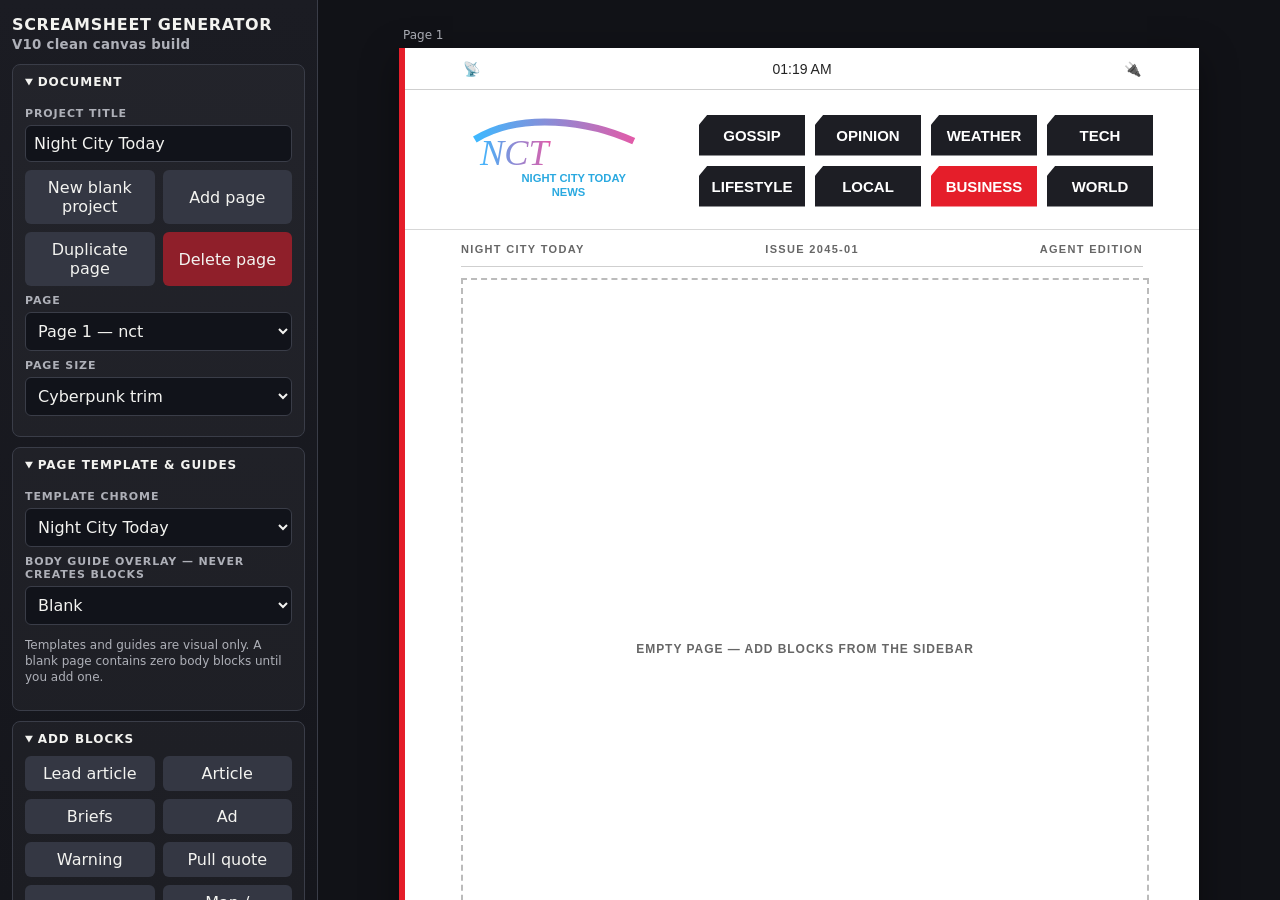
==== index.html @ e9bae5db "v10" ====
<!doctype html>
<html lang="en">
<head>
<meta charset="utf-8" />
<meta name="viewport" content="width=device-width, initial-scale=1" />
<title>Screamsheet Generator V10</title>
<style>
:root{
  --bg:#111217; --panel:#1d1e25; --panel2:#262832; --line:#3a3d48; --text:#f3f3f0; --muted:#aeb0b8;
  --red:#e51e2a; --dark:#06080d; --paper:#fff; --ink:#232323; --soft:#efefef; --accent:#e51e2a;
  --page-w:800px; --page-h:1040px; --body-x:56px; --body-y:230px; --body-w:688px; --body-h:742px;
}
*{box-sizing:border-box}
body{margin:0;background:var(--bg);color:var(--text);font-family:Inter,system-ui,-apple-system,Segoe UI,Arial,sans-serif;overflow:hidden}
button,input,select,textarea{font:inherit}
button{border:0;border-radius:6px;background:#343743;color:var(--text);padding:8px 10px;cursor:pointer}button:hover{background:#454958}button.primary{background:var(--red)}button.danger{background:#8f1f2a}button.ghost{background:transparent;border:1px solid var(--line)}button:disabled{opacity:.45;cursor:not-allowed}
.app{display:grid;grid-template-columns:318px 1fr;height:100vh;min-width:900px}
.sidebar{background:linear-gradient(180deg,#1b1c23,#15161c);border-right:1px solid var(--line);overflow:auto;padding:12px}
.brand{font-weight:900;letter-spacing:.04em;text-transform:uppercase;margin:3px 0 12px}.brand small{display:block;color:var(--muted);font-weight:600;letter-spacing:.02em;text-transform:none;margin-top:3px}
details{border:1px solid var(--line);border-radius:8px;margin-bottom:10px;background:rgba(255,255,255,.035)}summary{padding:10px 12px;cursor:pointer;font-weight:800;text-transform:uppercase;font-size:12px;letter-spacing:.08em}details .section{padding:0 12px 12px}.row{display:grid;grid-template-columns:1fr 1fr;gap:8px;margin:8px 0}.row3{display:grid;grid-template-columns:1fr 1fr 1fr;gap:8px;margin:8px 0}.field{display:flex;flex-direction:column;gap:5px;margin:8px 0}.field label{font-size:11px;text-transform:uppercase;letter-spacing:.08em;color:var(--muted);font-weight:800}.field input,.field select,.field textarea{width:100%;background:#11131a;color:var(--text);border:1px solid var(--line);border-radius:6px;padding:8px}.field input[type="checkbox"]{width:auto}.toolgrid{display:grid;grid-template-columns:1fr 1fr;gap:8px}.hint{font-size:12px;color:var(--muted);line-height:1.35}.status{font-size:12px;color:#c8cad1;min-height:18px}.asset-list{max-height:150px;overflow:auto;border:1px solid var(--line);border-radius:6px;padding:6px;background:#11131a}.asset-item{display:grid;grid-template-columns:42px 1fr;gap:8px;align-items:center;padding:4px;border-radius:4px;cursor:pointer}.asset-item:hover,.asset-item.selected{background:#303341}.asset-item img{width:42px;height:32px;object-fit:cover;background:#fff}.workspace{overflow:auto;padding:28px 34px 80px}.pages{display:flex;flex-direction:column;align-items:center;gap:28px}.sheet-wrap{position:relative}.sheet-label{font-size:12px;color:var(--muted);margin:0 0 6px 4px}.sheet{position:relative;width:var(--page-w);height:var(--page-h);background:var(--paper);color:var(--ink);box-shadow:0 10px 35px rgba(0,0,0,.4);overflow:hidden;border-left:6px solid var(--accent);font-family:Arial,Helvetica,sans-serif}
.sheet.size-letter{--page-w:816px;--page-h:1056px;--body-w:704px;--body-h:758px}.sheet.size-a4{--page-w:794px;--page-h:1123px;--body-w:682px;--body-h:825px}.sheet.size-agent{--page-w:720px;--page-h:960px;--body-w:608px;--body-h:662px}
.nct-status{height:42px;border-bottom:1px solid #cfcfcf;display:flex;align-items:center;justify-content:space-between;padding:0 58px;font-size:14px}.nct-head{height:140px;display:grid;grid-template-columns:220px 1fr;gap:18px;align-items:center;padding:14px 46px 12px 56px;border-bottom:1px solid #d7d7d7}.nct-logo svg{width:190px;height:95px}.cat-grid{display:grid;grid-template-columns:repeat(4,1fr);gap:10px}.cat{background:#1d1e24;color:#fff;text-align:center;font-weight:900;padding:12px 10px;text-transform:uppercase;clip-path:polygon(8% 0,100% 0,100% 100%,0 100%,0 25%);font-size:15px}.cat.active{background:var(--accent)}.meta-row{position:absolute;top:183px;left:56px;right:56px;height:36px;display:flex;justify-content:space-between;align-items:center;border-bottom:1px solid #cfcfcf;text-transform:uppercase;font-size:11px;letter-spacing:.12em;font-weight:800;color:#666}.sheet-body{position:absolute;left:var(--body-x);top:var(--body-y);width:var(--body-w);height:var(--body-h);overflow:hidden;background-color:#fff}
.sheet-body.layout-two{background-image:linear-gradient(to right,transparent calc(50% - .5px),rgba(0,0,0,.16) calc(50% - .5px),rgba(0,0,0,.16) calc(50% + .5px),transparent calc(50% + .5px))}.sheet-body.layout-three{background-image:linear-gradient(to right,transparent calc(33.33% - .5px),rgba(0,0,0,.16) calc(33.33% - .5px),rgba(0,0,0,.16) calc(33.33% + .5px),transparent calc(33.33% + .5px),transparent calc(66.66% - .5px),rgba(0,0,0,.16) calc(66.66% - .5px),rgba(0,0,0,.16) calc(66.66% + .5px),transparent calc(66.66% + .5px))}.sheet-body.layout-grid{background-image:linear-gradient(rgba(0,0,0,.055) 1px,transparent 1px),linear-gradient(90deg,rgba(0,0,0,.055) 1px,transparent 1px);background-size:32px 32px}.sheet-body:empty::before{content:'EMPTY PAGE — ADD BLOCKS FROM THE SIDEBAR';position:absolute;inset:0;border:2px dashed #bbb;display:flex;align-items:center;justify-content:center;color:#666;font-size:12px;font-weight:900;letter-spacing:.08em;text-align:center;pointer-events:none;background:rgba(255,255,255,.55)}
.sheet-block{position:absolute;background:#fff;border:1px solid transparent;padding:10px;overflow:hidden;z-index:1}.sheet-block.selected{outline:2px solid #1677ff;border-color:#1677ff}.sheet-block.collision{outline:2px solid #f44336!important;background:#fff3f4}.sheet-block.overflow{box-shadow:inset 0 -5px 0 #f4a000}.sheet-block.locked{outline:2px dashed #777}.block-controls{position:absolute;right:4px;top:4px;display:none;gap:3px;z-index:20}.sheet-block.selected .block-controls{display:flex}.block-controls button{font-size:11px;padding:2px 5px;border-radius:3px;background:#111;color:#fff;border:1px solid #444}.block-controls button:hover{background:#333}.block-title{font-weight:900;line-height:1.05;margin:0 0 6px;overflow-wrap:anywhere}.block-content{line-height:1.28;overflow-wrap:anywhere;min-height:20px}.block-content p{margin:.35em 0}.block-content ul,.block-content ol{margin:.4em 0 .4em 1.1em;padding:0}.block-content blockquote{border-left:4px solid var(--accent);margin:.5em 0;padding:.25em .6em;background:#f4f4f4}.block-content code{background:#eee;padding:1px 4px;border-radius:3px}.block-content a{color:#0064c8}.lead .block-title{font-size:34px;text-transform:uppercase}.article .block-title{font-size:22px;border-bottom:4px solid var(--accent);padding-bottom:3px}.briefs{background:#f3f3f3;border:1px solid #ccc}.ad{background:#101219;color:#fff;border:2px solid var(--accent);text-align:center}.ad .block-title{color:#fff;text-transform:uppercase}.warning{background:#fff2e9;border:2px solid var(--accent)}.warning .block-title{color:var(--accent);text-transform:uppercase}.pullquote{border-left:8px solid var(--accent);font-style:italic;background:#f5f5f5}.stat{background:#f1f4f8;border:1px solid #9aa7b5}.image-block{padding:6px;background:#f7f7f7;border:1px solid #ccc}.image-block img,.image-frame img{width:100%;height:calc(100% - 28px);object-fit:cover;display:block;background:#ddd}.image-block .caption{height:22px;font-size:11px;color:#444;padding-top:4px}.image-empty{height:calc(100% - 28px);display:flex;align-items:center;justify-content:center;border:2px dashed #aaa;color:#666;font-size:12px;font-weight:800}.qna .q{font-weight:900;color:var(--accent)}.timeline .block-content p{border-left:3px solid var(--accent);padding-left:8px}.sheet-footer{position:absolute;left:56px;right:56px;bottom:28px;height:24px;border-top:7px solid var(--accent);text-align:center;font-weight:900;font-size:12px;padding-top:4px}.no-print{ }
@media print{body{background:#fff;overflow:visible}.app{display:block}.sidebar{display:none}.workspace{padding:0;overflow:visible}.pages{gap:0}.sheet-label{display:none}.sheet{box-shadow:none;page-break-after:always;margin:0 auto}.block-controls{display:none!important}.sheet-block.selected{outline:none}.sheet-block.collision,.sheet-block.overflow{outline:none!important;box-shadow:none}.sheet-body:empty::before{display:none}}
</style>
</head>
<body>
<div class="app">
  <aside class="sidebar no-print">
    <div class="brand">Screamsheet Generator <small>V10 clean canvas build</small></div>
    <details open><summary>Document</summary><div class="section">
      <div class="field"><label>Project title</label><input id="projectTitle" value="Night City Today" /></div>
      <div class="row"><button id="newProject">New blank project</button><button id="addPage">Add page</button></div>
      <div class="row"><button id="duplicatePage">Duplicate page</button><button id="deletePage" class="danger">Delete page</button></div>
      <div class="field"><label>Page</label><select id="pageSelect"></select></div>
      <div class="field"><label>Page size</label><select id="pageSize"><option value="cyber">Cyberpunk trim</option><option value="letter">US Letter</option><option value="a4">A4</option><option value="agent">Agent compact</option></select></div>
    </div></details>
    <details open><summary>Page template & guides</summary><div class="section">
      <div class="field"><label>Template chrome</label><select id="templateSelect"><option value="nct">Night City Today</option><option value="advisory">Public advisory</option><option value="mission">Mission packet</option><option value="minimal">Minimal print</option></select></div>
      <div class="field"><label>Body guide overlay — never creates blocks</label><select id="layoutSelect"><option value="blank">Blank</option><option value="two">Two columns guide</option><option value="three">Three columns guide</option><option value="grid">Grid guide</option></select></div>
      <p class="hint">Templates and guides are visual only. A blank page contains zero body blocks until you add one.</p>
    </div></details>
    <details open><summary>Add blocks</summary><div class="section toolgrid">
      <button data-add="lead">Lead article</button><button data-add="article">Article</button><button data-add="briefs">Briefs</button><button data-add="ad">Ad</button><button data-add="warning">Warning</button><button data-add="pullquote">Pull quote</button><button data-add="image">Image</button><button data-add="map">Map / diagram</button><button data-add="qna">Q&A</button><button data-add="timeline">Timeline</button><button data-add="stat">Stat block</button><button data-add="links">Links</button>
    </div></details>
    <details open><summary>Selected block</summary><div class="section" id="selectedPanel">
      <p class="hint">Select a block to edit geometry and formatting.</p>
    </div></details>
    <details><summary>Images</summary><div class="section">
      <div class="field"><label>Upload image</label><input type="file" id="imageUpload" accept="image/*" /></div>
      <div class="asset-list" id="assetList"></div>
      <div class="row"><button id="setBlockImage">Set selected image</button><button id="addImageBlock">Add image block</button></div>
    </div></details>
    <details><summary>Markdown</summary><div class="section">
      <button id="applyMarkdown">Apply Markdown to selected text block</button>
      <p class="hint">Supported: # headings, **bold**, *italic*, ~~strike~~, `code`, links, bullets, numbered lists, and quotes. Rendering is sanitized.</p>
    </div></details>
    <details open><summary>Overflow & export</summary><div class="section">
      <div class="row"><button id="showOverflow">Show overflow warnings</button><button id="clearWarnings">Clear warnings</button></div>
      <div class="row"><button id="continuationBlock">Create continuation block</button><button id="printFallback">Print / Save PDF</button></div>
      <button class="primary" id="downloadPdf" style="width:100%;margin:8px 0">Download PDF</button>
      <div class="row"><button id="saveJson">Save JSON</button><button id="loadJsonBtn">Load JSON</button></div>
      <input type="file" id="loadJson" accept="application/json" hidden />
      <div class="status" id="status"></div>
    </div></details>
  </aside>
  <main class="workspace"><div class="pages" id="pages"></div></main>
</div>
<script>
'use strict';
(function(){
const qs=(s,r=document)=>r.querySelector(s), qsa=(s,r=document)=>Array.from(r.querySelectorAll(s));
const uid=()=>Math.random().toString(36).slice(2,9)+Date.now().toString(36).slice(-4);
const clamp=(n,a,b)=>Math.max(a,Math.min(b,n));
const esc=s=>String(s??'').replace(/[&<>"']/g,m=>({'&':'&amp;','<':'&lt;','>':'&gt;','"':'&quot;',"'":'&#39;'}[m]));
const status=msg=>{qs('#status').textContent=msg||''; if(msg) setTimeout(()=>{if(qs('#status').textContent===msg) qs('#status').textContent=''},4500)};
const storage=(()=>{try{localStorage.setItem('__sg_test','1');localStorage.removeItem('__sg_test');return localStorage}catch(e){return {getItem:()=>null,setItem:()=>{},removeItem:()=>{}}}})();
const defaultState=()=>({version:10,title:'Night City Today',pageSize:'cyber',activePage:null,selectedBlock:null,selectedAsset:null,assets:[],pages:[newPage()]});
function newPage(template='nct',layout='blank'){const id=uid();return{id,template,layout,blocks:[]}}
let state=defaultState(); state.activePage=state.pages[0].id;
const defaults={
 lead:{type:'lead',title:'Headline',content:'Write the lead story here.',x:0,y:0,w:420,h:210,titleSize:34,bodySize:15,z:1,fit:'cover'},
 article:{type:'article',title:'Article title',content:'Article body text.',x:0,y:0,w:320,h:210,titleSize:22,bodySize:14,z:1,fit:'cover'},
 briefs:{type:'briefs',title:'Briefs',content:'- First short item\n- Second short item',x:0,y:0,w:240,h:170,titleSize:18,bodySize:13,z:1,fit:'cover'},
 ad:{type:'ad',title:'Advertisement',content:'Product copy or sponsored message.',x:0,y:0,w:240,h:180,titleSize:22,bodySize:14,z:1,fit:'cover'},
 warning:{type:'warning',title:'Public warning',content:'Advisory text.',x:0,y:0,w:300,h:170,titleSize:20,bodySize:14,z:1,fit:'cover'},
 pullquote:{type:'pullquote',title:'',content:'“Pull quote or dramatic excerpt.”',x:0,y:0,w:260,h:120,titleSize:18,bodySize:20,z:1,fit:'cover'},
 image:{type:'image',title:'',content:'Caption',x:0,y:0,w:300,h:220,titleSize:16,bodySize:12,z:1,fit:'cover'},
 map:{type:'map',title:'Map / Diagram',content:'Caption or notes.',x:0,y:0,w:430,h:300,titleSize:22,bodySize:12,z:1,fit:'contain'},
 qna:{type:'qna',title:'Interview',content:'Q: Question?\nA: Answer.',x:0,y:0,w:340,h:220,titleSize:22,bodySize:14,z:1,fit:'cover'},
 timeline:{type:'timeline',title:'Timeline',content:'2045: Event one.\n2045: Event two.',x:0,y:0,w:310,h:220,titleSize:22,bodySize:14,z:1,fit:'cover'},
 stat:{type:'stat',title:'Stat / Encounter',content:'Name: Example\nHP: --\nNotes: --',x:0,y:0,w:300,h:220,titleSize:20,bodySize:13,z:1,fit:'cover'},
 links:{type:'links',title:'Links',content:'- Source A\n- Source B',x:0,y:0,w:240,h:150,titleSize:20,bodySize:13,z:1,fit:'cover'}
};
function page(){return state.pages.find(p=>p.id===state.activePage)||state.pages[0]}
function block(id=state.selectedBlock){const p=state.pages.find(pg=>pg.blocks.some(b=>b.id===id));return p?p.blocks.find(b=>b.id===id):null}
function pageClass(p){let sz=state.pageSize==='letter'?' size-letter':state.pageSize==='a4'?' size-a4':state.pageSize==='agent'?' size-agent':'';return 'sheet'+sz+' template-'+p.template}
function render(){
 qs('#projectTitle').value=state.title; qs('#pageSize').value=state.pageSize;
 const ps=qs('#pageSelect'); ps.innerHTML=state.pages.map((p,i)=>`<option value="${p.id}" ${p.id===state.activePage?'selected':''}>Page ${i+1} — ${p.template}</option>`).join('');
 const p=page(); qs('#templateSelect').value=p.template; qs('#layoutSelect').value=p.layout;
 qs('#pages').innerHTML=state.pages.map((p,i)=>renderPage(p,i)).join('');
 renderSelectedPanel(); renderAssets();
}
function renderPage(p,i){return `<div class="sheet-wrap"><div class="sheet-label">Page ${i+1}</div><section class="${pageClass(p)}" data-page-id="${p.id}">${renderChrome(p,i)}<div class="sheet-body layout-${p.layout}" data-page-body="${p.id}">${p.blocks.map(renderBlock).join('')}</div><div class="sheet-footer">${i+1}</div></section></div>`}
function logoSvg(){return `<svg viewBox="0 0 220 110" role="img" aria-label="Night City Today"><defs><linearGradient id="g" x1="0" x2="1"><stop stop-color="#3db8ff"/><stop offset="1" stop-color="#e25ba8"/></linearGradient></defs><path d="M16 33 C70 0 150 12 200 35" fill="none" stroke="url(#g)" stroke-width="8"/><text x="22" y="63" font-size="42" font-family="Arial Black" font-style="italic" fill="url(#g)">NCT</text><text x="70" y="82" font-size="13" font-family="Arial" font-weight="900" fill="#2aa9e0">NIGHT CITY TODAY</text><text x="105" y="98" font-size="13" font-family="Arial" font-weight="900" fill="#2aa9e0">NEWS</text></svg>`}
function renderChrome(p,i){
 const title=state.title||'Night City Today';
 if(p.template==='minimal') return `<div class="nct-status"><span>◥</span><span>${esc(title)}</span><span>◤</span></div><div class="meta-row"><span>${esc(title)}</span><span>Issue 2045-${String(i+1).padStart(2,'0')}</span><span>Agent Edition</span></div>`;
 const cats=['Gossip','Opinion','Weather','Tech','Lifestyle','Local','Business','World'];
 return `<div class="nct-status"><span>📡</span><span>${new Date().toLocaleTimeString([], {hour:'2-digit',minute:'2-digit'})}</span><span>🔌</span></div><div class="nct-head"><div class="nct-logo">${logoSvg()}</div><div class="cat-grid">${cats.map(c=>`<div class="cat ${c==='Business'?'active':''}">${c}</div>`).join('')}</div></div><div class="meta-row"><span>${esc(p.template==='mission'?'Mission Packet':p.template==='advisory'?'Public Advisory':title)}</span><span>Issue 2045-${String(i+1).padStart(2,'0')}</span><span>Agent Edition</span></div>`
}
function cls(t){return t==='lead'?'lead':t==='article'?'article':t==='briefs'?'briefs':t==='ad'?'ad':t==='warning'?'warning':t==='pullquote'?'pullquote':t==='stat'?'stat':t==='image'||t==='map'?'image-block':t==='qna'?'qna':t==='timeline'?'timeline':'article'}
function renderBlock(b){
 const style=`left:${b.x}px;top:${b.y}px;width:${b.w}px;height:${b.h}px;z-index:${b.z||1};--title-size:${b.titleSize||20}px;--body-size:${b.bodySize||14}px`;
 const selected=b.id===state.selectedBlock?' selected':''; const locked=b.locked?' locked':'';
 let inner='';
 if(b.type==='image'||b.type==='map') inner=renderImageInner(b);
 else inner=`${b.title?`<h2 class="block-title" contenteditable="true" data-field="title" style="font-size:${b.titleSize||20}px">${esc(b.title)}</h2>`:''}<div class="block-content" contenteditable="true" data-field="content" style="font-size:${b.bodySize||14}px">${b.html||parseMarkdownToHtml(b.content||'')}</div>`;
 return `<article class="sheet-block ${cls(b.type)}${selected}${locked}" style="${style}" data-block-id="${b.id}"><div class="block-controls"><button title="Move" class="move-handle">✥</button><button title="Send backward" class="backward-btn">↧</button><button title="Bring forward" class="forward-btn">↥</button><button title="Resize" class="resize-handle">◢</button></div>${inner}</article>`
}
function renderImageInner(b){const img=b.image?`<img src="${b.image}" style="object-fit:${b.fit||'cover'}" alt=""/>`:`<div class="image-empty">IMAGE BLOCK</div>`;return `${img}<div class="caption" contenteditable="true" data-field="content">${esc(b.content||'Caption')}</div>`}
function renderSelectedPanel(){
 const el=qs('#selectedPanel'); const b=block(); if(!b){el.innerHTML='<p class="hint">Select a block to edit geometry and formatting.</p>';return}
 el.innerHTML=`<div class="field"><label>Type</label><select id="selType">${Object.keys(defaults).map(k=>`<option value="${k}" ${k===b.type?'selected':''}>${k}</option>`).join('')}</select></div>
 <div class="row3"><div class="field"><label>X</label><input id="geoX" type="number" value="${Math.round(b.x)}"></div><div class="field"><label>Y</label><input id="geoY" type="number" value="${Math.round(b.y)}"></div><div class="field"><label>Z</label><input id="geoZ" type="number" value="${b.z||1}"></div></div>
 <div class="row"><div class="field"><label>Width</label><input id="geoW" type="number" value="${Math.round(b.w)}"></div><div class="field"><label>Height</label><input id="geoH" type="number" value="${Math.round(b.h)}"></div></div>
 <div class="row"><div class="field"><label>Title size</label><input id="titleSize" type="number" value="${b.titleSize||20}"></div><div class="field"><label>Body size</label><input id="bodySize" type="number" value="${b.bodySize||14}"></div></div>
 <div class="row"><button id="applyGeometry">Apply geometry</button><button id="toggleLock">${b.locked?'Unlock':'Lock'}</button></div>
 <div class="row"><button id="duplicateBlock">Duplicate</button><button id="deleteBlock" class="danger">Delete</button></div>
 <div class="row"><button id="bringFront">Bring front</button><button id="sendBack">Send back</button></div>
 <div class="field"><label><input type="checkbox" id="snapToggle" ${storage.getItem('sgSnap')==='0'?'':'checked'}> Snap to 8px grid</label></div>
 ${b.type==='image'||b.type==='map'?`<div class="field"><label>Image fit</label><select id="imageFit"><option value="cover" ${b.fit==='cover'?'selected':''}>cover</option><option value="contain" ${b.fit==='contain'?'selected':''}>contain</option><option value="fill" ${b.fit==='fill'?'selected':''}>stretch</option></select></div>`:''}`;
}
function renderAssets(){const el=qs('#assetList'); if(!state.assets.length){el.innerHTML='<p class="hint">No uploaded images.</p>';return} el.innerHTML=state.assets.map(a=>`<div class="asset-item ${state.selectedAsset===a.id?'selected':''}" data-asset-id="${a.id}"><img src="${a.data}" alt=""><div>${esc(a.name)}</div></div>`).join('')}
function applyPatch(b,patch){Object.assign(b,patch); const el=qs(`[data-block-id="${b.id}"]`); if(el){for(const k of ['x','y','w','h','z']) if(k in patch) el.style[k==='x'?'left':k==='y'?'top':k==='w'?'width':k==='h'?'height':'zIndex']=(k==='z'?patch[k]:patch[k]+'px')}}
function addBlock(type){const p=page(); const d=JSON.parse(JSON.stringify(defaults[type]||defaults.article)); d.id=uid(); d.z=(Math.max(0,...p.blocks.map(b=>b.z||1))+1); const slot=findOpenSlot(p,d.w,d.h); if(slot.pageId!==p.id){state.pages.push(newPage(page().template,page().layout)); state.activePage=slot.pageId} d.x=slot.x; d.y=slot.y; page().blocks.push(d); state.selectedBlock=d.id; render(); status('Block added')}
function findOpenSlot(p,w,h){const body={w:parseInt(getComputedStyle(document.documentElement).getPropertyValue('--body-w'))||688,h:parseInt(getComputedStyle(document.documentElement).getPropertyValue('--body-h'))||742}; for(let y=0;y<=body.h-h;y+=16) for(let x=0;x<=body.w-w;x+=16){if(!collidesGeom({x,y,w,h},p.blocks)) return{pageId:p.id,x,y}} const np=newPage(p.template,p.layout); state.pages.push(np); return{pageId:np.id,x:0,y:0}}
function rectsOverlap(a,b){return !(a.x+a.w<=b.x||b.x+b.w<=a.x||a.y+a.h<=b.y||b.y+b.h<=a.y)}
function collidesGeom(g,blocks,ignore){return blocks.some(b=>b.id!==ignore && rectsOverlap(g,{x:b.x,y:b.y,w:b.w,h:b.h}))}
function setSelected(id){state.selectedBlock=id; renderSelectedPanel(); qsa('.sheet-block').forEach(e=>e.classList.toggle('selected',e.dataset.blockId===id))}
function activePageBody(){return qs(`[data-page-body="${state.activePage}"]`)}
function bodyLimit(){const el=activePageBody(); return{w:el.clientWidth,h:el.clientHeight}}
function sanitizeHtml(html){const t=document.createElement('template');t.innerHTML=html;t.content.querySelectorAll('script,style,iframe,object,embed').forEach(n=>n.remove());t.content.querySelectorAll('*').forEach(n=>{[...n.attributes].forEach(a=>{if(/^on/i.test(a.name)||a.name==='style')n.removeAttribute(a.name); if((a.name==='href'||a.name==='src')&&/^javascript:/i.test(a.value))n.removeAttribute(a.name)})});return t.innerHTML}
function parseInline(s){s=esc(s);s=s.replace(/\[([^\]]+)\]\((https?:\/\/[^\s)]+)\)/g,'<a href="$2">$1</a>');s=s.replace(/\*\*([^*]+)\*\*/g,'<strong>$1</strong>').replace(/__([^_]+)__/g,'<strong>$1</strong>');s=s.replace(/\*([^*]+)\*/g,'<em>$1</em>').replace(/_([^_]+)_/g,'<em>$1</em>');s=s.replace(/~~([^~]+)~~/g,'<del>$1</del>').replace(/`([^`]+)`/g,'<code>$1</code>');return s}
function parseMarkdownToHtml(text){const lines=String(text||'').replace(/\r/g,'').split('\n');let out=[],list=null;function close(){if(list){out.push(`</${list}>`);list=null}} for(const line of lines){if(/^###\s+/.test(line)){close();out.push('<h3>'+parseInline(line.replace(/^###\s+/,''))+'</h3>')}else if(/^##\s+/.test(line)){close();out.push('<h2>'+parseInline(line.replace(/^##\s+/,''))+'</h2>')}else if(/^#\s+/.test(line)){close();out.push('<h1>'+parseInline(line.replace(/^#\s+/,''))+'</h1>')}else if(/^>\s?/.test(line)){close();out.push('<blockquote>'+parseInline(line.replace(/^>\s?/,''))+'</blockquote>')}else if(/^[-*]\s+/.test(line)){if(list!=='ul'){close();list='ul';out.push('<ul>')}out.push('<li>'+parseInline(line.replace(/^[-*]\s+/,''))+'</li>')}else if(/^\d+\.\s+/.test(line)){if(list!=='ol'){close();list='ol';out.push('<ol>')}out.push('<li>'+parseInline(line.replace(/^\d+\.\s+/,''))+'</li>')}else if(line.trim()===''){close()}else{close();out.push('<p>'+parseInline(line)+'</p>')}} close();return sanitizeHtml(out.join(''))}
function selectedTextFields(){const b=block(); if(!b) return[]; const el=qs(`[data-block-id="${b.id}"]`); return qsa('[contenteditable="true"]',el)}
function checkOverflow(){clearWarnings(); let count=0; qsa('.sheet-block').forEach(el=>{const content=qs('.block-content',el)||qs('.caption',el); if(content && content.scrollHeight>content.clientHeight+2){el.classList.add('overflow');count++}}); status(count?`${count} block(s) have text overflow.`:'No text overflow detected.'); return count}
function clearWarnings(){qsa('.sheet-block').forEach(el=>el.classList.remove('overflow','collision'))}
function makeContinuation(){const b=block(); if(!b){status('Select a text block first.');return} if(['image','map'].includes(b.type)){status('Image blocks do not need continuation.');return} const p=page(); const nb=JSON.parse(JSON.stringify(b)); nb.id=uid(); nb.title=(b.title?'Continued: '+b.title:'Continuation'); nb.content='Continue the article here.'; nb.html=parseMarkdownToHtml(nb.content); nb.z=(Math.max(0,...p.blocks.map(x=>x.z||1))+1); const slot=findOpenSlot(p,nb.w,nb.h); const target=state.pages.find(pg=>pg.id===slot.pageId); nb.x=slot.x; nb.y=slot.y; target.blocks.push(nb); state.activePage=target.id; state.selectedBlock=nb.id; render(); status('Continuation block created without changing the original block.')}
function download(name,blob){const a=document.createElement('a');a.href=URL.createObjectURL(blob);a.download=name;document.body.appendChild(a);a.click();setTimeout(()=>{URL.revokeObjectURL(a.href);a.remove()},1000)}

function pageDims(){
  if(state.pageSize==='letter') return {w:816,h:1056,bx:56,by:230,bw:704,bh:758};
  if(state.pageSize==='a4') return {w:794,h:1123,bx:56,by:230,bw:682,bh:825};
  if(state.pageSize==='agent') return {w:720,h:960,bx:56,by:230,bw:608,bh:662};
  return {w:800,h:1040,bx:56,by:230,bw:688,bh:742};
}
function stripHtml(s){const d=document.createElement('div');d.innerHTML=s||'';return d.innerText||d.textContent||''}
function drawWrapped(ctx,text,x,y,w,lineHeight,maxH){
  const words=String(text||'').replace(/\s+/g,' ').trim().split(' ').filter(Boolean); let line='', yy=y;
  for(const word of words){const test=line?line+' '+word:word; if(ctx.measureText(test).width>w && line){ctx.fillText(line,x,yy); yy+=lineHeight; line=word; if(yy>y+maxH-lineHeight){ctx.fillText('…',x,yy); return yy}} else line=test}
  if(line && yy<=y+maxH) ctx.fillText(line,x,yy); return yy+lineHeight;
}
function loadCanvasImage(src){return new Promise(res=>{if(!src)return res(null); const img=new Image(); const done=v=>{clearTimeout(t);res(v)}; const t=setTimeout(()=>done(null),3000); img.onload=()=>done(img); img.onerror=()=>done(null); img.src=src})}
function blockColors(t){
  if(t==='ad') return {bg:'#11131a',fg:'#ffffff',bd:'#e51e2a'};
  if(t==='warning') return {bg:'#fff2e9',fg:'#222222',bd:'#e51e2a'};
  if(t==='briefs'||t==='pullquote') return {bg:'#f3f3f3',fg:'#222222',bd:'#cccccc'};
  if(t==='stat') return {bg:'#f1f4f8',fg:'#222222',bd:'#9aa7b5'};
  if(t==='image'||t==='map') return {bg:'#f7f7f7',fg:'#222222',bd:'#cccccc'};
  return {bg:'#ffffff',fg:'#222222',bd:'#ffffff'};
}
async function statePageToJpeg(p,i){
  const d=pageDims(); const scale=2; const c=document.createElement('canvas'); c.width=d.w*scale; c.height=d.h*scale; const ctx=c.getContext('2d'); ctx.scale(scale,scale);
  ctx.fillStyle='#fff'; ctx.fillRect(0,0,d.w,d.h); ctx.fillStyle='#e51e2a'; ctx.fillRect(0,0,6,d.h);
  ctx.strokeStyle='#cfcfcf'; ctx.lineWidth=1; ctx.strokeRect(6,42,d.w-6,0); ctx.font='14px Arial'; ctx.fillStyle='#111'; ctx.textAlign='left'; ctx.fillText('📡',58,27); ctx.textAlign='center'; ctx.fillText(new Date().toLocaleTimeString([], {hour:'2-digit',minute:'2-digit'}),d.w/2,27); ctx.textAlign='right'; ctx.fillText('🔌',d.w-58,27);
  ctx.strokeStyle='#d7d7d7'; ctx.beginPath(); ctx.moveTo(0,182); ctx.lineTo(d.w,182); ctx.stroke();
  ctx.textAlign='left'; ctx.font='italic 900 48px Arial'; const grad=ctx.createLinearGradient(70,70,230,145); grad.addColorStop(0,'#3db8ff'); grad.addColorStop(1,'#e25ba8'); ctx.fillStyle=grad; ctx.fillText('NCT',72,116); ctx.font='900 12px Arial'; ctx.fillText('NIGHT CITY TODAY',116,135); ctx.fillText('NEWS',166,150);
  const cats=['GOSSIP','OPINION','WEATHER','TECH','LIFESTYLE','LOCAL','BUSINESS','WORLD']; const sx=290, sy=64, cw=112, ch=44, gap=10; ctx.font='900 15px Arial'; ctx.textAlign='center'; cats.forEach((cat,idx)=>{const col=idx%4,row=Math.floor(idx/4),x=sx+col*(cw+gap),y=sy+row*(ch+10); ctx.fillStyle=cat==='BUSINESS'?'#e51e2a':'#1d1e24'; ctx.fillRect(x,y,cw,ch); ctx.fillStyle='#fff'; ctx.fillText(cat,x+cw/2,y+28)});
  ctx.strokeStyle='#cfcfcf'; ctx.beginPath(); ctx.moveTo(56,218); ctx.lineTo(d.w-56,218); ctx.stroke(); ctx.font='900 11px Arial'; ctx.fillStyle='#666'; ctx.textAlign='left'; ctx.fillText((state.title||'NIGHT CITY TODAY').toUpperCase(),56,200); ctx.textAlign='center'; ctx.fillText('ISSUE 2045-'+String(i+1).padStart(2,'0'),d.w/2,200); ctx.textAlign='right'; ctx.fillText('AGENT EDITION',d.w-56,200);
  // body guides
  ctx.save(); ctx.translate(d.bx,d.by); if(p.layout==='two'||p.layout==='three'||p.layout==='grid'){ctx.strokeStyle='rgba(0,0,0,.16)'; ctx.lineWidth=1; if(p.layout==='two'){ctx.beginPath();ctx.moveTo(d.bw/2,0);ctx.lineTo(d.bw/2,d.bh);ctx.stroke()} if(p.layout==='three'){[d.bw/3,2*d.bw/3].forEach(x=>{ctx.beginPath();ctx.moveTo(x,0);ctx.lineTo(x,d.bh);ctx.stroke()})} if(p.layout==='grid'){ctx.strokeStyle='rgba(0,0,0,.08)'; for(let x=0;x<d.bw;x+=32){ctx.beginPath();ctx.moveTo(x,0);ctx.lineTo(x,d.bh);ctx.stroke()} for(let y=0;y<d.bh;y+=32){ctx.beginPath();ctx.moveTo(0,y);ctx.lineTo(d.bw,y);ctx.stroke()}}}
  const blocks=[...p.blocks].sort((a,b)=>(a.z||1)-(b.z||1));
  for(const b of blocks){const col=blockColors(b.type); ctx.fillStyle=col.bg; ctx.fillRect(b.x,b.y,b.w,b.h); ctx.strokeStyle=col.bd; ctx.lineWidth=(b.type==='ad'||b.type==='warning')?2:1; ctx.strokeRect(b.x,b.y,b.w,b.h); ctx.save(); ctx.beginPath(); ctx.rect(b.x+8,b.y+8,b.w-16,b.h-16); ctx.clip(); ctx.fillStyle=col.fg; if(b.type==='image'||b.type==='map'){const img=await loadCanvasImage(b.image); const ix=b.x+8,iy=b.y+8,iw=b.w-16,ih=b.h-40; if(img){let rw=iw,rh=ih,rx=ix,ry=iy; const ar=img.width/img.height, br=iw/ih; if(b.fit==='contain'){if(ar>br){rh=iw/ar;ry=iy+(ih-rh)/2}else{rw=ih*ar;rx=ix+(iw-rw)/2}} else if(b.fit!=='fill'){if(ar>br){rw=ih*ar;rx=ix-(rw-iw)/2}else{rh=iw/ar;ry=iy-(rh-ih)/2}} ctx.drawImage(img,rx,ry,rw,rh)}else{ctx.strokeStyle='#aaa';ctx.setLineDash([6,4]);ctx.strokeRect(ix,iy,iw,ih);ctx.setLineDash([]);ctx.font='900 12px Arial';ctx.textAlign='center';ctx.fillText('IMAGE BLOCK',ix+iw/2,iy+ih/2)} ctx.font='12px Arial';ctx.textAlign='left';ctx.fillText(b.content||'Caption',b.x+8,b.y+b.h-14)} else {let y=b.y+12; if(b.title){ctx.font=`900 ${b.titleSize||20}px Arial`;ctx.textAlign='left';drawWrapped(ctx,b.title,b.x+10,y+(b.titleSize||20),b.w-20,(b.titleSize||20)*1.05,Math.min(90,b.h/3)); y+=Math.min(96,(b.titleSize||20)*2.2)} ctx.font=`${b.bodySize||14}px Arial`; ctx.fillStyle=col.fg; drawWrapped(ctx,stripHtml(b.html)||b.content,b.x+10,y+14,b.w-20,(b.bodySize||14)*1.28,b.h-(y-b.y)-18)} ctx.restore(); ctx.restore();}
  ctx.restore(); ctx.fillStyle='#e51e2a'; ctx.fillRect(56,d.h-36,d.w-112,7); ctx.fillStyle='#111'; ctx.font='900 12px Arial'; ctx.textAlign='center'; ctx.fillText(String(i+1),d.w/2,d.h-20);
  return {data:c.toDataURL('image/jpeg',0.92),w:d.w,h:d.h};
}

async function elementToJpeg(el){
 const clone=el.cloneNode(true); clone.querySelectorAll('.block-controls').forEach(n=>n.remove()); clone.querySelectorAll('.selected,.collision,.overflow,.locked').forEach(n=>n.classList.remove('selected','collision','overflow','locked')); clone.querySelectorAll('[contenteditable]').forEach(n=>n.removeAttribute('contenteditable'));
 const css=qsa('style').map(s=>s.textContent).join('\n')+'\nbody{margin:0;background:#fff}.sheet{box-shadow:none;margin:0}.sheet-label{display:none}.sheet-body:empty::before{display:none}';
 const html=`<html xmlns="http://www.w3.org/1999/xhtml"><head><style>${css}</style></head><body>${clone.outerHTML}</body></html>`;
 const w=el.offsetWidth,h=el.offsetHeight; const svg=`<svg xmlns="http://www.w3.org/2000/svg" width="${w}" height="${h}"><foreignObject width="100%" height="100%">${html}</foreignObject></svg>`;
 const url='data:image/svg+xml;charset=utf-8,'+encodeURIComponent(svg); const img=new Image(); await new Promise((res,rej)=>{img.onload=res;img.onerror=rej;img.src=url}); const c=document.createElement('canvas'); c.width=w*2; c.height=h*2; const ctx=c.getContext('2d'); ctx.fillStyle='#fff'; ctx.fillRect(0,0,c.width,c.height); ctx.scale(2,2); ctx.drawImage(img,0,0); return{data:c.toDataURL('image/jpeg',0.92),w,h}}
function bytesFromString(s){return new TextEncoder().encode(s)} function bytesFromBinaryString(s){const a=new Uint8Array(s.length);for(let i=0;i<s.length;i++)a[i]=s.charCodeAt(i)&255;return a}
function makePdf(images){let objs=[];const add=o=>{objs.push(o);return objs.length}; const pageIds=[]; const pagesId=2; const catalogId=1; images.forEach((im,idx)=>{const imgData=atob(im.data.split(',')[1]); const imgBytes=bytesFromBinaryString(imgData); const imgId=objs.length+3; const contentId=objs.length+4; const pageId=objs.length+5; add({stream:imgBytes,dict:`<< /Type /XObject /Subtype /Image /Width ${im.w*2} /Height ${im.h*2} /ColorSpace /DeviceRGB /BitsPerComponent 8 /Filter /DCTDecode /Length ${imgBytes.length} >>`}); const content=`q ${im.w} 0 0 ${im.h} 0 0 cm /Im0 Do Q`; const cb=bytesFromString(content); add({stream:cb,dict:`<< /Length ${cb.length} >>`}); add({text:`<< /Type /Page /Parent ${pagesId} 0 R /MediaBox [0 0 ${im.w} ${im.h}] /Resources << /XObject << /Im0 ${imgId} 0 R >> >> /Contents ${contentId} 0 R >>`}); pageIds.push(pageId)}); objs.unshift({text:`<< /Type /Pages /Kids [${pageIds.map(id=>id+' 0 R').join(' ')}] /Count ${pageIds.length} >>`}); objs.unshift({text:`<< /Type /Catalog /Pages ${pagesId} 0 R >>`}); let chunks=[],offsets=[0],pos=0; const push=b=>{chunks.push(b);pos+=b.length}; push(bytesFromString('%PDF-1.4\n%\xE2\xE3\xCF\xD3\n')); objs.forEach((o,i)=>{offsets[i+1]=pos; push(bytesFromString(`${i+1} 0 obj\n`)); if(o.stream){push(bytesFromString(o.dict+'\nstream\n'));push(o.stream);push(bytesFromString('\nendstream\nendobj\n'))}else push(bytesFromString(o.text+'\nendobj\n'))}); const xref=pos; push(bytesFromString(`xref\n0 ${objs.length+1}\n0000000000 65535 f \n`)); for(let i=1;i<=objs.length;i++) push(bytesFromString(String(offsets[i]).padStart(10,'0')+' 00000 n \n')); push(bytesFromString(`trailer\n<< /Size ${objs.length+1} /Root 1 0 R >>\nstartxref\n${xref}\n%%EOF`)); const total=chunks.reduce((a,b)=>a+b.length,0); const out=new Uint8Array(total); let p=0; for(const c of chunks){out.set(c,p);p+=c.length} return new Blob([out],{type:'application/pdf'})}
async function exportPdf(){const snap=JSON.stringify(state); clearWarnings(); try{status('Rendering PDF...'); const imgs=[]; const safe=JSON.parse(snap); for(let i=0;i<safe.pages.length;i++) imgs.push(await statePageToJpeg(safe.pages[i],i)); const pdf=makePdf(imgs); download((safe.title||'screamsheet').toLowerCase().replace(/[^a-z0-9]+/g,'-')+'.pdf',pdf); status('PDF downloaded. Editor state was not changed.')}catch(e){console.error(e); state=JSON.parse(snap); render(); status('Direct PDF failed. Editor restored. Use Print / Save PDF.')}}
function save(){storage.setItem('sgV10', JSON.stringify(state))} function load(){try{const s=JSON.parse(storage.getItem('sgV10')||'null'); if(s&&Array.isArray(s.pages)){state=s; render()}}catch(e){}}
// events
qs('#pages').addEventListener('pointerdown',e=>{const el=e.target.closest('.sheet-block'); if(!el)return; const b=block(el.dataset.blockId); if(!b)return; state.activePage=e.target.closest('.sheet').dataset.pageId; setSelected(b.id); if(e.target.closest('.move-handle')) startMove(e,b); else if(e.target.closest('.resize-handle')) startResize(e,b); else if(e.target.closest('.forward-btn')){b.z=(b.z||1)+1;render()} else if(e.target.closest('.backward-btn')){b.z=Math.max(1,(b.z||1)-1);render()}});
qs('#pages').addEventListener('input',e=>{const el=e.target.closest('[contenteditable]'); if(!el)return; const b=block(e.target.closest('.sheet-block').dataset.blockId); if(!b)return; const field=el.dataset.field; if(field==='content'&&!(b.type==='image'||b.type==='map')){b.content=el.innerText; b.html=sanitizeHtml(el.innerHTML)} else b[field]=el.innerText; save()});
qs('#pages').addEventListener('blur',e=>{if(e.target.matches('[contenteditable]')){const b=block(e.target.closest('.sheet-block')?.dataset.blockId); if(!b)return; if(e.target.dataset.field==='content'&&!(b.type==='image'||b.type==='map')){b.content=e.target.innerText;b.html=parseMarkdownToHtml(e.target.innerText);e.target.innerHTML=b.html;save()}}},true);
function snap(v){return storage.getItem('sgSnap')==='0'?v:Math.round(v/8)*8}
function startMove(e,b){e.preventDefault(); if(b.locked)return status('Block is locked.'); const p=page(); const start={x:b.x,y:b.y,cx:e.clientX,cy:e.clientY}; const lim=bodyLimit(); const el=qs(`[data-block-id="${b.id}"]`); el.setPointerCapture(e.pointerId); const move=ev=>{let x=snap(clamp(start.x+ev.clientX-start.cx,0,lim.w-b.w)), y=snap(clamp(start.y+ev.clientY-start.cy,0,lim.h-b.h)); const g={x,y,w:b.w,h:b.h}; if(collidesGeom(g,p.blocks,b.id)){el.classList.add('collision');return} el.classList.remove('collision'); applyPatch(b,{x,y})}; const up=ev=>{el.releasePointerCapture(e.pointerId); el.removeEventListener('pointermove',move); el.removeEventListener('pointerup',up); el.classList.remove('collision'); save(); renderSelectedPanel()}; el.addEventListener('pointermove',move); el.addEventListener('pointerup',up)}
function startResize(e,b){e.preventDefault(); if(b.locked)return status('Block is locked.'); const p=page(); const start={w:b.w,h:b.h,cx:e.clientX,cy:e.clientY}; const lim=bodyLimit(); const el=qs(`[data-block-id="${b.id}"]`); el.setPointerCapture(e.pointerId); const move=ev=>{let w=snap(clamp(start.w+ev.clientX-start.cx,90,lim.w-b.x)), h=snap(clamp(start.h+ev.clientY-start.cy,70,lim.h-b.y)); const g={x:b.x,y:b.y,w,h}; if(collidesGeom(g,p.blocks,b.id)){el.classList.add('collision');return} el.classList.remove('collision'); applyPatch(b,{w,h})}; const up=ev=>{el.releasePointerCapture(e.pointerId); el.removeEventListener('pointermove',move); el.removeEventListener('pointerup',up); el.classList.remove('collision'); save(); renderSelectedPanel()}; el.addEventListener('pointermove',move); el.addEventListener('pointerup',up)}
document.addEventListener('click',e=>{const add=e.target.closest('[data-add]'); if(add)addBlock(add.dataset.add); const ai=e.target.closest('.asset-item'); if(ai){state.selectedAsset=ai.dataset.assetId;renderAssets()}});
qs('#selectedPanel').addEventListener('change',e=>{const b=block(); if(!b)return; if(e.target.id==='selType'){b.type=e.target.value; render()} if(e.target.id==='imageFit'){b.fit=e.target.value; render()} if(e.target.id==='snapToggle'){storage.setItem('sgSnap', e.target.checked?'1':'0')}});
qs('#selectedPanel').addEventListener('click',e=>{const b=block(); if(!b)return; if(e.target.id==='applyGeometry'){const lim=bodyLimit(); const g={x:+qs('#geoX').value||0,y:+qs('#geoY').value||0,w:+qs('#geoW').value||100,h:+qs('#geoH').value||80,z:+qs('#geoZ').value||1,titleSize:+qs('#titleSize').value||20,bodySize:+qs('#bodySize').value||14}; g.x=clamp(g.x,0,lim.w-g.w);g.y=clamp(g.y,0,lim.h-g.h); if(collidesGeom(g,page().blocks,b.id)){status('Geometry rejected: it would overlap another block.');return} Object.assign(b,g); render(); save()} if(e.target.id==='toggleLock'){b.locked=!b.locked;render();save()} if(e.target.id==='duplicateBlock'){const nb=JSON.parse(JSON.stringify(b));nb.id=uid();const slot=findOpenSlot(page(),nb.w,nb.h);const target=state.pages.find(p=>p.id===slot.pageId);nb.x=slot.x;nb.y=slot.y;nb.z=(Math.max(0,...target.blocks.map(x=>x.z||1))+1);target.blocks.push(nb);state.activePage=target.id;state.selectedBlock=nb.id;render();save()} if(e.target.id==='deleteBlock'){const p=page();p.blocks=p.blocks.filter(x=>x.id!==b.id);state.selectedBlock=null;render();save()} if(e.target.id==='bringFront'){b.z=(Math.max(0,...page().blocks.map(x=>x.z||1))+1);render();save()} if(e.target.id==='sendBack'){b.z=1;render();save()}});
qs('#projectTitle').addEventListener('input',e=>{state.title=e.target.value;save();render()}); qs('#pageSelect').addEventListener('change',e=>{state.activePage=e.target.value;state.selectedBlock=null;render()}); qs('#pageSize').addEventListener('change',e=>{state.pageSize=e.target.value;render();save()}); qs('#templateSelect').addEventListener('change',e=>{page().template=e.target.value;render();save()}); qs('#layoutSelect').addEventListener('change',e=>{page().layout=e.target.value;render();save()});
qs('#newProject').onclick=()=>{if(confirm('Create a new empty project?')){state=defaultState();state.activePage=state.pages[0].id;render();save()}}; qs('#addPage').onclick=()=>{const p=newPage(page().template,page().layout);state.pages.push(p);state.activePage=p.id;state.selectedBlock=null;render();save()}; qs('#duplicatePage').onclick=()=>{const cp=JSON.parse(JSON.stringify(page()));cp.id=uid();cp.blocks=cp.blocks.map(b=>({...b,id:uid()}));state.pages.push(cp);state.activePage=cp.id;state.selectedBlock=null;render();save()}; qs('#deletePage').onclick=()=>{if(state.pages.length===1)return status('A project must keep at least one page.'); if(confirm('Delete current page?')){state.pages=state.pages.filter(p=>p.id!==state.activePage);state.activePage=state.pages[0].id;state.selectedBlock=null;render();save()}};
qs('#imageUpload').onchange=e=>{const f=e.target.files[0]; if(!f)return; const r=new FileReader(); r.onload=()=>{const a={id:uid(),name:f.name,data:r.result};state.assets.push(a);state.selectedAsset=a.id;renderAssets();save()}; r.readAsDataURL(f)}; qs('#setBlockImage').onclick=()=>{const b=block(),a=state.assets.find(x=>x.id===state.selectedAsset); if(!b||!a)return status('Select a block and an image.'); b.image=a.data; if(!['image','map','ad','lead','article'].includes(b.type)) b.type='image'; render();save()}; qs('#addImageBlock').onclick=()=>{addBlock('image'); const b=block(),a=state.assets.find(x=>x.id===state.selectedAsset); if(b&&a){b.image=a.data;render();save()}};
qs('#applyMarkdown').onclick=()=>{const b=block(); if(!b||['image','map'].includes(b.type))return status('Select a text block.'); b.html=parseMarkdownToHtml(b.content||''); render();save()}; qs('#showOverflow').onclick=checkOverflow; qs('#clearWarnings').onclick=clearWarnings; qs('#continuationBlock').onclick=makeContinuation; qs('#printFallback').onclick=()=>window.print(); qs('#downloadPdf').onclick=exportPdf;
qs('#saveJson').onclick=()=>download((state.title||'screamsheet').toLowerCase().replace(/[^a-z0-9]+/g,'-')+'.json',new Blob([JSON.stringify(state,null,2)],{type:'application/json'})); qs('#loadJsonBtn').onclick=()=>qs('#loadJson').click(); qs('#loadJson').onchange=e=>{const f=e.target.files[0]; if(!f)return; const r=new FileReader(); r.onload=()=>{try{const s=JSON.parse(r.result); if(!Array.isArray(s.pages))throw Error('Invalid project'); state=s; state.activePage=state.pages[0].id; state.selectedBlock=null; render(); save(); status('Project loaded.')}catch(err){status('Invalid JSON project file.')}}; r.readAsText(f)};
load(); render(); save();
})();
</script>
</body>
</html>
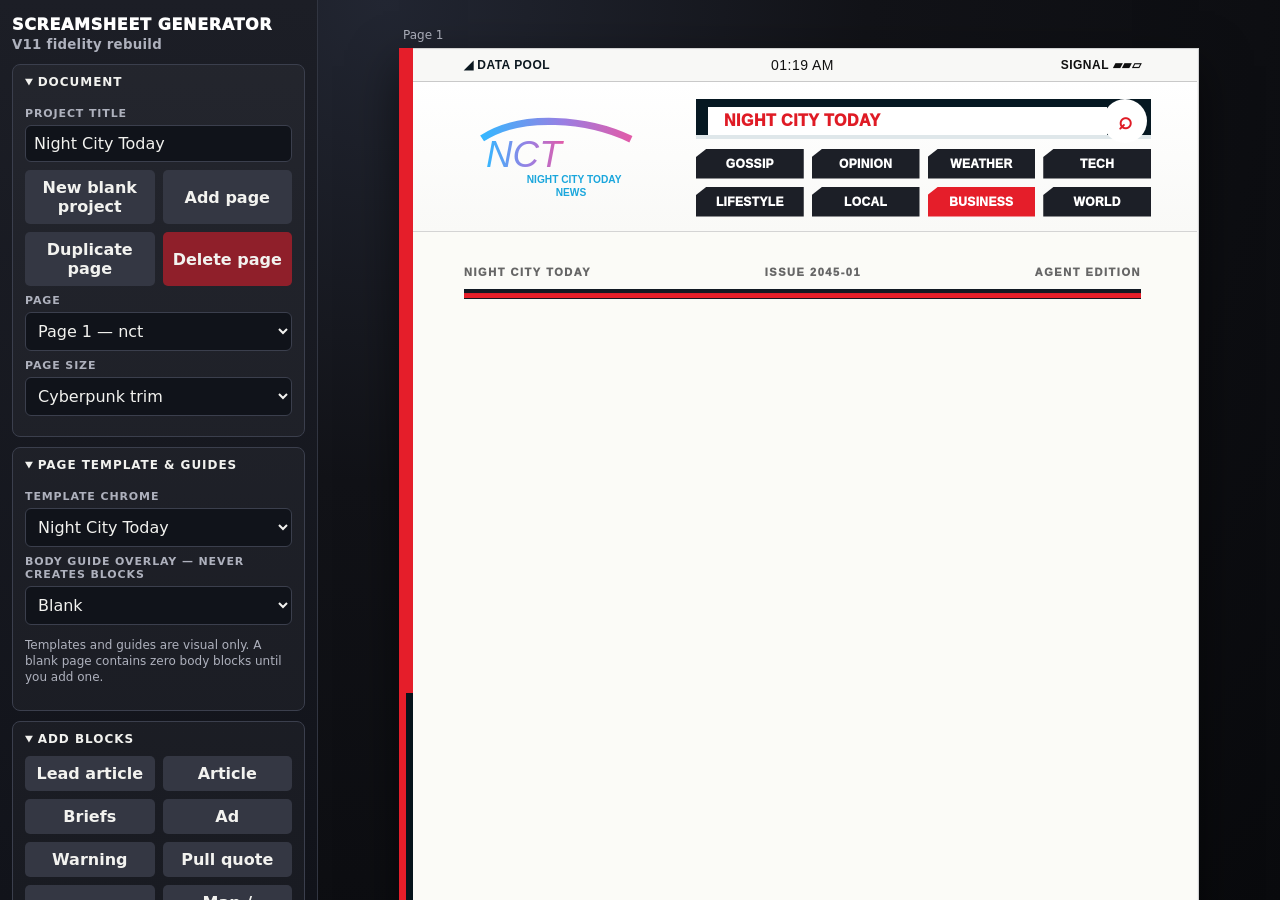
==== commit f8f30936: "v11" ====
--- a/index.html
+++ b/index.html
@@ -3,32 +3,37 @@
 <head>
 <meta charset="utf-8" />
 <meta name="viewport" content="width=device-width, initial-scale=1" />
-<title>Screamsheet Generator V10</title>
+<title>Screamsheet Generator V11 Fidelity Rebuild</title>
 <style>
 :root{
-  --bg:#111217; --panel:#1d1e25; --panel2:#262832; --line:#3a3d48; --text:#f3f3f0; --muted:#aeb0b8;
-  --red:#e51e2a; --dark:#06080d; --paper:#fff; --ink:#232323; --soft:#efefef; --accent:#e51e2a;
-  --page-w:800px; --page-h:1040px; --body-x:56px; --body-y:230px; --body-w:688px; --body-h:742px;
+  --bg:#101116; --panel:#181a21; --panel2:#242733; --line:#3b3f4d; --text:#f2f2ef; --muted:#aeb1bd;
+  --red:#e51e2a; --deep:#06131b; --blueblack:#061822; --paper:#fbfbf7; --ink:#1c1c1f; --soft:#ece9df; --accent:#e51e2a;
+  --page-w:800px; --page-h:1040px; --body-x:58px; --body-y:258px; --body-w:684px; --body-h:704px;
 }
 *{box-sizing:border-box}
-body{margin:0;background:var(--bg);color:var(--text);font-family:Inter,system-ui,-apple-system,Segoe UI,Arial,sans-serif;overflow:hidden}
+body{margin:0;background:radial-gradient(circle at 30% 0,#222632 0,#111217 38%,#090a0d 100%);color:var(--text);font-family:Inter,system-ui,-apple-system,Segoe UI,Arial,sans-serif;overflow:hidden}
 button,input,select,textarea{font:inherit}
-button{border:0;border-radius:6px;background:#343743;color:var(--text);padding:8px 10px;cursor:pointer}button:hover{background:#454958}button.primary{background:var(--red)}button.danger{background:#8f1f2a}button.ghost{background:transparent;border:1px solid var(--line)}button:disabled{opacity:.45;cursor:not-allowed}
-.app{display:grid;grid-template-columns:318px 1fr;height:100vh;min-width:900px}
-.sidebar{background:linear-gradient(180deg,#1b1c23,#15161c);border-right:1px solid var(--line);overflow:auto;padding:12px}
-.brand{font-weight:900;letter-spacing:.04em;text-transform:uppercase;margin:3px 0 12px}.brand small{display:block;color:var(--muted);font-weight:600;letter-spacing:.02em;text-transform:none;margin-top:3px}
-details{border:1px solid var(--line);border-radius:8px;margin-bottom:10px;background:rgba(255,255,255,.035)}summary{padding:10px 12px;cursor:pointer;font-weight:800;text-transform:uppercase;font-size:12px;letter-spacing:.08em}details .section{padding:0 12px 12px}.row{display:grid;grid-template-columns:1fr 1fr;gap:8px;margin:8px 0}.row3{display:grid;grid-template-columns:1fr 1fr 1fr;gap:8px;margin:8px 0}.field{display:flex;flex-direction:column;gap:5px;margin:8px 0}.field label{font-size:11px;text-transform:uppercase;letter-spacing:.08em;color:var(--muted);font-weight:800}.field input,.field select,.field textarea{width:100%;background:#11131a;color:var(--text);border:1px solid var(--line);border-radius:6px;padding:8px}.field input[type="checkbox"]{width:auto}.toolgrid{display:grid;grid-template-columns:1fr 1fr;gap:8px}.hint{font-size:12px;color:var(--muted);line-height:1.35}.status{font-size:12px;color:#c8cad1;min-height:18px}.asset-list{max-height:150px;overflow:auto;border:1px solid var(--line);border-radius:6px;padding:6px;background:#11131a}.asset-item{display:grid;grid-template-columns:42px 1fr;gap:8px;align-items:center;padding:4px;border-radius:4px;cursor:pointer}.asset-item:hover,.asset-item.selected{background:#303341}.asset-item img{width:42px;height:32px;object-fit:cover;background:#fff}.workspace{overflow:auto;padding:28px 34px 80px}.pages{display:flex;flex-direction:column;align-items:center;gap:28px}.sheet-wrap{position:relative}.sheet-label{font-size:12px;color:var(--muted);margin:0 0 6px 4px}.sheet{position:relative;width:var(--page-w);height:var(--page-h);background:var(--paper);color:var(--ink);box-shadow:0 10px 35px rgba(0,0,0,.4);overflow:hidden;border-left:6px solid var(--accent);font-family:Arial,Helvetica,sans-serif}
-.sheet.size-letter{--page-w:816px;--page-h:1056px;--body-w:704px;--body-h:758px}.sheet.size-a4{--page-w:794px;--page-h:1123px;--body-w:682px;--body-h:825px}.sheet.size-agent{--page-w:720px;--page-h:960px;--body-w:608px;--body-h:662px}
-.nct-status{height:42px;border-bottom:1px solid #cfcfcf;display:flex;align-items:center;justify-content:space-between;padding:0 58px;font-size:14px}.nct-head{height:140px;display:grid;grid-template-columns:220px 1fr;gap:18px;align-items:center;padding:14px 46px 12px 56px;border-bottom:1px solid #d7d7d7}.nct-logo svg{width:190px;height:95px}.cat-grid{display:grid;grid-template-columns:repeat(4,1fr);gap:10px}.cat{background:#1d1e24;color:#fff;text-align:center;font-weight:900;padding:12px 10px;text-transform:uppercase;clip-path:polygon(8% 0,100% 0,100% 100%,0 100%,0 25%);font-size:15px}.cat.active{background:var(--accent)}.meta-row{position:absolute;top:183px;left:56px;right:56px;height:36px;display:flex;justify-content:space-between;align-items:center;border-bottom:1px solid #cfcfcf;text-transform:uppercase;font-size:11px;letter-spacing:.12em;font-weight:800;color:#666}.sheet-body{position:absolute;left:var(--body-x);top:var(--body-y);width:var(--body-w);height:var(--body-h);overflow:hidden;background-color:#fff}
-.sheet-body.layout-two{background-image:linear-gradient(to right,transparent calc(50% - .5px),rgba(0,0,0,.16) calc(50% - .5px),rgba(0,0,0,.16) calc(50% + .5px),transparent calc(50% + .5px))}.sheet-body.layout-three{background-image:linear-gradient(to right,transparent calc(33.33% - .5px),rgba(0,0,0,.16) calc(33.33% - .5px),rgba(0,0,0,.16) calc(33.33% + .5px),transparent calc(33.33% + .5px),transparent calc(66.66% - .5px),rgba(0,0,0,.16) calc(66.66% - .5px),rgba(0,0,0,.16) calc(66.66% + .5px),transparent calc(66.66% + .5px))}.sheet-body.layout-grid{background-image:linear-gradient(rgba(0,0,0,.055) 1px,transparent 1px),linear-gradient(90deg,rgba(0,0,0,.055) 1px,transparent 1px);background-size:32px 32px}.sheet-body:empty::before{content:'EMPTY PAGE — ADD BLOCKS FROM THE SIDEBAR';position:absolute;inset:0;border:2px dashed #bbb;display:flex;align-items:center;justify-content:center;color:#666;font-size:12px;font-weight:900;letter-spacing:.08em;text-align:center;pointer-events:none;background:rgba(255,255,255,.55)}
-.sheet-block{position:absolute;background:#fff;border:1px solid transparent;padding:10px;overflow:hidden;z-index:1}.sheet-block.selected{outline:2px solid #1677ff;border-color:#1677ff}.sheet-block.collision{outline:2px solid #f44336!important;background:#fff3f4}.sheet-block.overflow{box-shadow:inset 0 -5px 0 #f4a000}.sheet-block.locked{outline:2px dashed #777}.block-controls{position:absolute;right:4px;top:4px;display:none;gap:3px;z-index:20}.sheet-block.selected .block-controls{display:flex}.block-controls button{font-size:11px;padding:2px 5px;border-radius:3px;background:#111;color:#fff;border:1px solid #444}.block-controls button:hover{background:#333}.block-title{font-weight:900;line-height:1.05;margin:0 0 6px;overflow-wrap:anywhere}.block-content{line-height:1.28;overflow-wrap:anywhere;min-height:20px}.block-content p{margin:.35em 0}.block-content ul,.block-content ol{margin:.4em 0 .4em 1.1em;padding:0}.block-content blockquote{border-left:4px solid var(--accent);margin:.5em 0;padding:.25em .6em;background:#f4f4f4}.block-content code{background:#eee;padding:1px 4px;border-radius:3px}.block-content a{color:#0064c8}.lead .block-title{font-size:34px;text-transform:uppercase}.article .block-title{font-size:22px;border-bottom:4px solid var(--accent);padding-bottom:3px}.briefs{background:#f3f3f3;border:1px solid #ccc}.ad{background:#101219;color:#fff;border:2px solid var(--accent);text-align:center}.ad .block-title{color:#fff;text-transform:uppercase}.warning{background:#fff2e9;border:2px solid var(--accent)}.warning .block-title{color:var(--accent);text-transform:uppercase}.pullquote{border-left:8px solid var(--accent);font-style:italic;background:#f5f5f5}.stat{background:#f1f4f8;border:1px solid #9aa7b5}.image-block{padding:6px;background:#f7f7f7;border:1px solid #ccc}.image-block img,.image-frame img{width:100%;height:calc(100% - 28px);object-fit:cover;display:block;background:#ddd}.image-block .caption{height:22px;font-size:11px;color:#444;padding-top:4px}.image-empty{height:calc(100% - 28px);display:flex;align-items:center;justify-content:center;border:2px dashed #aaa;color:#666;font-size:12px;font-weight:800}.qna .q{font-weight:900;color:var(--accent)}.timeline .block-content p{border-left:3px solid var(--accent);padding-left:8px}.sheet-footer{position:absolute;left:56px;right:56px;bottom:28px;height:24px;border-top:7px solid var(--accent);text-align:center;font-weight:900;font-size:12px;padding-top:4px}.no-print{ }
+button{border:0;border-radius:5px;background:#343743;color:var(--text);padding:8px 10px;cursor:pointer;font-weight:750}button:hover{background:#494d5d}button.primary{background:var(--red)}button.danger{background:#8f1f2a}button.ghost{background:transparent;border:1px solid var(--line)}button:disabled{opacity:.45;cursor:not-allowed}
+.app{display:grid;grid-template-columns:318px 1fr;height:100vh;min-width:900px}.sidebar{background:linear-gradient(180deg,#1c1e26,#11131a);border-right:1px solid #313541;overflow:auto;padding:12px}.brand{font-weight:950;letter-spacing:.04em;text-transform:uppercase;margin:3px 0 12px;color:#fff}.brand small{display:block;color:var(--muted);font-weight:650;letter-spacing:.02em;text-transform:none;margin-top:3px}
+details{border:1px solid var(--line);border-radius:8px;margin-bottom:10px;background:rgba(255,255,255,.035)}summary{padding:10px 12px;cursor:pointer;font-weight:900;text-transform:uppercase;font-size:12px;letter-spacing:.08em}details .section{padding:0 12px 12px}.row{display:grid;grid-template-columns:1fr 1fr;gap:8px;margin:8px 0}.row3{display:grid;grid-template-columns:1fr 1fr 1fr;gap:8px;margin:8px 0}.field{display:flex;flex-direction:column;gap:5px;margin:8px 0}.field label{font-size:11px;text-transform:uppercase;letter-spacing:.08em;color:var(--muted);font-weight:850}.field input,.field select,.field textarea{width:100%;background:#10131a;color:var(--text);border:1px solid var(--line);border-radius:6px;padding:8px}.field input[type="checkbox"]{width:auto}.toolgrid{display:grid;grid-template-columns:1fr 1fr;gap:8px}.hint{font-size:12px;color:var(--muted);line-height:1.35}.status{font-size:12px;color:#c8cad1;min-height:18px}.asset-list{max-height:150px;overflow:auto;border:1px solid var(--line);border-radius:6px;padding:6px;background:#11131a}.asset-item{display:grid;grid-template-columns:42px 1fr;gap:8px;align-items:center;padding:4px;border-radius:4px;cursor:pointer}.asset-item:hover,.asset-item.selected{background:#303341}.asset-item img{width:42px;height:32px;object-fit:cover;background:#fff}.workspace{overflow:auto;padding:28px 34px 80px}.pages{display:flex;flex-direction:column;align-items:center;gap:28px}.sheet-wrap{position:relative}.sheet-label{font-size:12px;color:var(--muted);margin:0 0 6px 4px}
+.sheet{position:relative;width:var(--page-w);height:var(--page-h);background:var(--paper);color:var(--ink);box-shadow:0 18px 45px rgba(0,0,0,.52);overflow:hidden;font-family:"Arial Narrow",Arial,Helvetica,sans-serif;border-left:7px solid var(--accent);}
+.sheet::before{content:"";position:absolute;inset:0;pointer-events:none;border:1px solid #d1d1d1;box-shadow:inset 0 0 0 1px #f4f4f4;z-index:0}.sheet::after{content:"";position:absolute;left:0;top:0;width:7px;height:100%;background:linear-gradient(#e51e2a 0 62%,#06131b 62% 100%);z-index:2;pointer-events:none}
+.sheet.size-letter{--page-w:816px;--page-h:1056px;--body-w:700px;--body-h:720px}.sheet.size-a4{--page-w:794px;--page-h:1123px;--body-w:678px;--body-h:786px}.sheet.size-agent{--page-w:720px;--page-h:960px;--body-w:604px;--body-h:624px}
+.agent-status{height:34px;border-bottom:1px solid #c9c9c9;display:grid;grid-template-columns:1fr 1fr 1fr;align-items:center;padding:0 58px;font-size:12px;letter-spacing:.04em;background:#f8f8f6;color:#101010}.agent-status span:nth-child(2){text-align:center;font-size:14px}.agent-status span:last-child{text-align:right}.signal{font-weight:900;color:#0c1820}.battery{font-weight:900;color:#101010}.nct-chrome{height:150px;display:grid;grid-template-columns:214px 1fr;gap:18px;align-items:center;padding:12px 48px 10px 58px;border-bottom:1px solid #d4d4d4;background:linear-gradient(#fff,#f9f9f7)}
+.nct-logo svg{width:185px;height:94px;display:block}.chrome-main{display:flex;flex-direction:column;gap:10px}.search-strip{height:40px;background:var(--blueblack);display:grid;grid-template-columns:1fr 44px;align-items:center;box-shadow:inset 0 -4px 0 #dfe7ea}.search-label{background:#fff;color:#df1b25;font-weight:950;letter-spacing:.03em;height:28px;display:flex;align-items:center;padding:0 16px;margin-left:12px;text-transform:uppercase}.search-icon{width:44px;height:44px;border-radius:999px;background:#fff;margin-left:-4px;display:grid;place-items:center;font-size:24px;color:#df1b25;font-weight:900}.cat-grid{display:grid;grid-template-columns:repeat(4,1fr);gap:8px}.cat{background:#1c1f27;color:#fff;text-align:center;font-weight:950;padding:8px 8px;text-transform:uppercase;clip-path:polygon(10% 0,100% 0,100% 100%,0 100%,0 28%);font-size:12px;letter-spacing:.03em}.cat.active{background:var(--accent)}
+.meta-row{position:absolute;top:206px;left:58px;right:58px;height:36px;display:flex;justify-content:space-between;align-items:center;border-bottom:1px solid #c9c9c9;text-transform:uppercase;font-size:11px;letter-spacing:.14em;font-weight:950;color:#666}.meta-row::after{content:"";position:absolute;left:0;right:0;bottom:-5px;border-bottom:5px solid #111923;box-shadow:0 5px 0 var(--accent)}
+.advisory-chrome{height:150px;padding:14px 52px 8px 58px;border-bottom:1px solid #d4d4d4;background:linear-gradient(135deg,#fff 0 62%,#f2f2ef 62% 100%)}.advisory-badge{display:inline-block;background:var(--accent);color:#fff;font-size:15px;font-weight:950;letter-spacing:.14em;padding:8px 12px;text-transform:uppercase}.advisory-title{margin:12px 0 0;font-size:46px;line-height:.9;text-transform:uppercase;font-weight:950;letter-spacing:.02em}.advisory-sub{font-size:13px;font-weight:800;color:#555;margin-top:7px;text-transform:uppercase;letter-spacing:.08em}.mission-chrome{height:150px;padding:16px 52px 8px 58px;background:#10131a;color:#fff;border-bottom:8px solid var(--accent)}.mission-title{font-size:39px;font-weight:950;line-height:.95;text-transform:uppercase;letter-spacing:.04em}.mission-kicker{display:inline-block;background:#fff;color:#10131a;padding:5px 9px;font-weight:950;text-transform:uppercase;letter-spacing:.12em;margin-bottom:12px}.mission-sub{color:#d7d7d7;font-size:13px;text-transform:uppercase;letter-spacing:.08em}.minimal-chrome{height:138px;padding:26px 58px;border-bottom:1px solid #111;background:#fff}.minimal-title{font-size:32px;text-transform:uppercase;letter-spacing:.1em;font-weight:950;border-bottom:8px solid var(--accent);display:inline-block;padding-right:28px}
+.sheet-body{position:absolute;left:var(--body-x);top:var(--body-y);width:var(--body-w);height:var(--body-h);overflow:hidden;background:transparent;z-index:3}.sheet-body.layout-two{background-image:linear-gradient(to right,transparent calc(50% - .5px),rgba(0,0,0,.12) calc(50% - .5px),rgba(0,0,0,.12) calc(50% + .5px),transparent calc(50% + .5px))}.sheet-body.layout-three{background-image:linear-gradient(to right,transparent calc(33.33% - .5px),rgba(0,0,0,.12) calc(33.33% - .5px),rgba(0,0,0,.12) calc(33.33% + .5px),transparent calc(33.33% + .5px),transparent calc(66.66% - .5px),rgba(0,0,0,.12) calc(66.66% - .5px),rgba(0,0,0,.12) calc(66.66% + .5px),transparent calc(66.66% + .5px))}.sheet-body.layout-grid{background-image:linear-gradient(rgba(0,0,0,.045) 1px,transparent 1px),linear-gradient(90deg,rgba(0,0,0,.045) 1px,transparent 1px);background-size:32px 32px}.sheet-body.layout-feature{background-image:linear-gradient(to right,transparent calc(62% - .5px),rgba(0,0,0,.12) calc(62% - .5px),rgba(0,0,0,.12) calc(62% + .5px),transparent calc(62% + .5px))}.sheet-body.layout-map{background-image:linear-gradient(to right,transparent calc(68% - .5px),rgba(0,0,0,.12) calc(68% - .5px),rgba(0,0,0,.12) calc(68% + .5px),transparent calc(68% + .5px))}.sheet-body:empty::before{content:none!important;display:none!important}.body-frame{position:absolute;left:58px;right:58px;top:250px;bottom:67px;border-top:1px solid #111923;pointer-events:none;z-index:1}.body-frame::before{content:"";position:absolute;left:0;right:0;top:-6px;border-top:5px solid var(--accent);opacity:.95}.template-minimal .body-frame,.template-mission .body-frame{border-top-color:#e51e2a}.template-mission .body-frame::before{border-top-color:#fff}
+.sheet-block{position:absolute;background:#fff;border:1px solid transparent;padding:9px 10px;overflow:hidden;z-index:1;color:#202020}.sheet-block.selected{outline:2px solid #1677ff;border-color:#1677ff}.sheet-block.collision{outline:2px solid #f44336!important;background:#fff3f4}.sheet-block.overflow{box-shadow:inset 0 -5px 0 #f4a000}.sheet-block.locked{outline:2px dashed #777}.block-controls{position:absolute;right:4px;top:4px;display:none;gap:3px;z-index:20}.sheet-block.selected .block-controls{display:flex}.block-controls button{font-size:11px;padding:2px 5px;border-radius:3px;background:#111;color:#fff;border:1px solid #444}.block-controls button:hover{background:#333}.block-title{font-weight:950;line-height:1.03;margin:0 0 6px;overflow-wrap:anywhere;letter-spacing:-.02em}.block-content{line-height:1.23;overflow-wrap:anywhere;min-height:20px}.block-content p{margin:.32em 0}.block-content ul,.block-content ol{margin:.35em 0 .35em 1.1em;padding:0}.block-content blockquote{border-left:5px solid var(--accent);margin:.5em 0;padding:.25em .6em;background:#f0f0ee;font-weight:800}.block-content code{background:#eee;padding:1px 4px;border-radius:2px}.block-content a{color:#0064c8}
+.lead{border:0;padding:8px 10px 10px;background:#fff}.lead::before{content:"LEAD STORY";display:block;background:#111923;color:#fff;font-size:9px;letter-spacing:.18em;font-weight:950;padding:4px 7px;margin:-8px -10px 8px;border-left:8px solid var(--accent)}.lead .block-title{font-size:34px;text-transform:uppercase;text-shadow:1px 1px 0 #fff,2px 2px 0 rgba(0,0,0,.22);border-bottom:7px solid var(--accent);padding-bottom:4px}.article{background:#fff}.article::before{content:"";display:block;border-top:5px solid var(--accent);border-bottom:2px solid #111923;margin:-9px -10px 7px}.article .block-title{font-size:22px;text-transform:uppercase;border-bottom:1px solid #111923;padding-bottom:4px}.briefs{background:#eef1f3;border:1px solid #b4bcc4}.briefs .block-title{background:#111923;color:#fff;margin:-9px -10px 7px;padding:6px 8px;text-transform:uppercase;border-left:7px solid var(--accent)}.ad{background:#101219;color:#fff;border:2px solid var(--accent);text-align:center;clip-path:polygon(0 0,94% 0,100% 10%,100% 100%,6% 100%,0 90%)}.ad .block-title{color:#fff;text-transform:uppercase;border-bottom:1px solid var(--accent);padding-bottom:5px}.ad .block-content{color:#f2f2f2}.warning{background:#fff1e6;border:3px solid var(--accent)}.warning .block-title{color:#fff;background:var(--accent);text-transform:uppercase;margin:-9px -10px 8px;padding:7px 9px;letter-spacing:.04em}.pullquote{border-left:9px solid var(--accent);font-style:italic;background:#f2f2f0;font-weight:850}.pullquote .block-content{font-size:inherit}.stat{background:#f1f4f8;border:1px solid #8796a7}.stat .block-title{background:#111923;color:#fff;margin:-9px -10px 8px;padding:6px 8px;text-transform:uppercase;border-left:7px solid var(--accent)}.image-block{padding:6px;background:#f7f7f7;border:2px solid #111923}.image-block img,.image-frame img{width:100%;height:calc(100% - 28px);object-fit:cover;display:block;background:#ddd}.image-block .caption{height:22px;font-size:11px;color:#fff;background:#111923;padding:4px 6px;margin-top:4px;text-transform:uppercase;letter-spacing:.04em}.image-empty{height:calc(100% - 28px);display:flex;align-items:center;justify-content:center;border:2px dashed #999;color:#555;font-size:12px;font-weight:900;background:#e8e8e6}.qna .q{font-weight:950;color:var(--accent)}.timeline .block-content p{border-left:4px solid var(--accent);padding-left:8px}.links{background:#f6f6f3;border:1px solid #c3c3c3}.links .block-title{color:#e51e2a;text-transform:uppercase}
+.sheet-footer{position:absolute;left:58px;right:58px;bottom:28px;height:30px;text-align:center;font-weight:950;font-size:12px;color:#fff;z-index:4}.sheet-footer::before{content:"";position:absolute;left:0;right:0;top:10px;border-top:8px solid var(--accent);box-shadow:0 -6px 0 #111923;z-index:0}.sheet-footer span{position:relative;z-index:1;display:inline-grid;place-items:center;min-width:42px;height:28px;background:#111923;clip-path:polygon(18% 0,82% 0,100% 50%,82% 100%,18% 100%,0 50%);color:#fff}.no-print{}
 @media print{body{background:#fff;overflow:visible}.app{display:block}.sidebar{display:none}.workspace{padding:0;overflow:visible}.pages{gap:0}.sheet-label{display:none}.sheet{box-shadow:none;page-break-after:always;margin:0 auto}.block-controls{display:none!important}.sheet-block.selected{outline:none}.sheet-block.collision,.sheet-block.overflow{outline:none!important;box-shadow:none}.sheet-body:empty::before{display:none}}
 </style>
 </head>
 <body>
 <div class="app">
   <aside class="sidebar no-print">
-    <div class="brand">Screamsheet Generator <small>V10 clean canvas build</small></div>
+    <div class="brand">Screamsheet Generator <small>V11 fidelity rebuild</small></div>
     <details open><summary>Document</summary><div class="section">
       <div class="field"><label>Project title</label><input id="projectTitle" value="Night City Today" /></div>
       <div class="row"><button id="newProject">New blank project</button><button id="addPage">Add page</button></div>
@@ -37,8 +42,8 @@
       <div class="field"><label>Page size</label><select id="pageSize"><option value="cyber">Cyberpunk trim</option><option value="letter">US Letter</option><option value="a4">A4</option><option value="agent">Agent compact</option></select></div>
     </div></details>
     <details open><summary>Page template & guides</summary><div class="section">
-      <div class="field"><label>Template chrome</label><select id="templateSelect"><option value="nct">Night City Today</option><option value="advisory">Public advisory</option><option value="mission">Mission packet</option><option value="minimal">Minimal print</option></select></div>
-      <div class="field"><label>Body guide overlay — never creates blocks</label><select id="layoutSelect"><option value="blank">Blank</option><option value="two">Two columns guide</option><option value="three">Three columns guide</option><option value="grid">Grid guide</option></select></div>
+      <div class="field"><label>Template chrome</label><select id="templateSelect"><option value="nct">Night City Today</option><option value="optic">The Augmented Optic</option><option value="advisory">Public advisory</option><option value="mission">Mission packet</option><option value="minimal">Minimal print</option></select></div>
+      <div class="field"><label>Body guide overlay — never creates blocks</label><select id="layoutSelect"><option value="blank">Blank</option><option value="two">Two columns guide</option><option value="three">Three columns guide</option><option value="feature">Feature split guide</option><option value="map">Map + notes guide</option><option value="grid">Grid guide</option></select></div>
       <p class="hint">Templates and guides are visual only. A blank page contains zero body blocks until you add one.</p>
     </div></details>
     <details open><summary>Add blocks</summary><div class="section toolgrid">
@@ -76,7 +81,7 @@
 const esc=s=>String(s??'').replace(/[&<>"']/g,m=>({'&':'&amp;','<':'&lt;','>':'&gt;','"':'&quot;',"'":'&#39;'}[m]));
 const status=msg=>{qs('#status').textContent=msg||''; if(msg) setTimeout(()=>{if(qs('#status').textContent===msg) qs('#status').textContent=''},4500)};
 const storage=(()=>{try{localStorage.setItem('__sg_test','1');localStorage.removeItem('__sg_test');return localStorage}catch(e){return {getItem:()=>null,setItem:()=>{},removeItem:()=>{}}}})();
-const defaultState=()=>({version:10,title:'Night City Today',pageSize:'cyber',activePage:null,selectedBlock:null,selectedAsset:null,assets:[],pages:[newPage()]});
+const defaultState=()=>({version:11,title:'Night City Today',pageSize:'cyber',activePage:null,selectedBlock:null,selectedAsset:null,assets:[],pages:[newPage()]});
 function newPage(template='nct',layout='blank'){const id=uid();return{id,template,layout,blocks:[]}}
 let state=defaultState(); state.activePage=state.pages[0].id;
 const defaults={
@@ -103,15 +108,19 @@
  qs('#pages').innerHTML=state.pages.map((p,i)=>renderPage(p,i)).join('');
  renderSelectedPanel(); renderAssets();
 }
-function renderPage(p,i){return `<div class="sheet-wrap"><div class="sheet-label">Page ${i+1}</div><section class="${pageClass(p)}" data-page-id="${p.id}">${renderChrome(p,i)}<div class="sheet-body layout-${p.layout}" data-page-body="${p.id}">${p.blocks.map(renderBlock).join('')}</div><div class="sheet-footer">${i+1}</div></section></div>`}
-function logoSvg(){return `<svg viewBox="0 0 220 110" role="img" aria-label="Night City Today"><defs><linearGradient id="g" x1="0" x2="1"><stop stop-color="#3db8ff"/><stop offset="1" stop-color="#e25ba8"/></linearGradient></defs><path d="M16 33 C70 0 150 12 200 35" fill="none" stroke="url(#g)" stroke-width="8"/><text x="22" y="63" font-size="42" font-family="Arial Black" font-style="italic" fill="url(#g)">NCT</text><text x="70" y="82" font-size="13" font-family="Arial" font-weight="900" fill="#2aa9e0">NIGHT CITY TODAY</text><text x="105" y="98" font-size="13" font-family="Arial" font-weight="900" fill="#2aa9e0">NEWS</text></svg>`}
+function renderPage(p,i){return `<div class="sheet-wrap"><div class="sheet-label">Page ${i+1}</div><section class="${pageClass(p)}" data-page-id="${p.id}">${renderChrome(p,i)}<div class="body-frame"></div><div class="sheet-body layout-${p.layout}" data-page-body="${p.id}">${p.blocks.map(renderBlock).join('')}</div><div class="sheet-footer"><span>${i+1}</span></div></section></div>`}
+function logoSvg(){return `<svg viewBox="0 0 230 120" role="img" aria-label="Night City Today"><defs><linearGradient id="nctg" x1="0" x2="1"><stop stop-color="#35b7ff"/><stop offset=".55" stop-color="#9a7ee2"/><stop offset="1" stop-color="#e25ba8"/></linearGradient><filter id="rough"><feTurbulence type="fractalNoise" baseFrequency=".8" numOctaves="2" result="noise"/><feDisplacementMap in="SourceGraphic" in2="noise" scale="1.2"/></filter></defs><path d="M20 35 C70 2 156 10 210 36" fill="none" stroke="url(#nctg)" stroke-width="9"/><text x="25" y="72" font-size="47" font-family="Arial Black,Arial" font-style="italic" fill="url(#nctg)" filter="url(#rough)">NCT</text><text x="77" y="92" font-size="13" font-family="Arial" font-weight="900" fill="#1aa6dc">NIGHT CITY TODAY</text><text x="114" y="108" font-size="13" font-family="Arial" font-weight="900" fill="#1aa6dc">NEWS</text></svg>`}
 function renderChrome(p,i){
  const title=state.title||'Night City Today';
- if(p.template==='minimal') return `<div class="nct-status"><span>◥</span><span>${esc(title)}</span><span>◤</span></div><div class="meta-row"><span>${esc(title)}</span><span>Issue 2045-${String(i+1).padStart(2,'0')}</span><span>Agent Edition</span></div>`;
- const cats=['Gossip','Opinion','Weather','Tech','Lifestyle','Local','Business','World'];
- return `<div class="nct-status"><span>📡</span><span>${new Date().toLocaleTimeString([], {hour:'2-digit',minute:'2-digit'})}</span><span>🔌</span></div><div class="nct-head"><div class="nct-logo">${logoSvg()}</div><div class="cat-grid">${cats.map(c=>`<div class="cat ${c==='Business'?'active':''}">${c}</div>`).join('')}</div></div><div class="meta-row"><span>${esc(p.template==='mission'?'Mission Packet':p.template==='advisory'?'Public Advisory':title)}</span><span>Issue 2045-${String(i+1).padStart(2,'0')}</span><span>Agent Edition</span></div>`
-}
-function cls(t){return t==='lead'?'lead':t==='article'?'article':t==='briefs'?'briefs':t==='ad'?'ad':t==='warning'?'warning':t==='pullquote'?'pullquote':t==='stat'?'stat':t==='image'||t==='map'?'image-block':t==='qna'?'qna':t==='timeline'?'timeline':'article'}
+ const issue=`2045-${String(i+1).padStart(2,'0')}`;
+ if(p.template==='minimal') return `<div class="agent-status"><span>DATA POOL</span><span>${new Date().toLocaleTimeString([], {hour:'2-digit',minute:'2-digit'})}</span><span>AGENT</span></div><div class="minimal-chrome"><div class="minimal-title">${esc(title)}</div></div><div class="meta-row"><span>${esc(title)}</span><span>Issue ${issue}</span><span>Print Edition</span></div>`;
+ if(p.template==='mission') return `<div class="agent-status"><span class="signal">SCREAMSHEET FILE</span><span>${new Date().toLocaleTimeString([], {hour:'2-digit',minute:'2-digit'})}</span><span class="battery">GM / PLAYER</span></div><div class="mission-chrome"><div class="mission-kicker">Cyberpunk RED</div><div class="mission-title">Screamsheet Mission Packet</div><div class="mission-sub">Blank mission page — add cover, leads, maps, NPCs, and briefings as blocks</div></div><div class="meta-row"><span>Mission Packet</span><span>File ${issue}</span><span>Agent Edition</span></div>`;
+ if(p.template==='advisory') return `<div class="agent-status"><span class="signal">PUBLIC CHANNEL</span><span>${new Date().toLocaleTimeString([], {hour:'2-digit',minute:'2-digit'})}</span><span class="battery">EMERGENCY FEED</span></div><div class="advisory-chrome"><span class="advisory-badge">Public Advisory</span><div class="advisory-title">Night City Alert</div><div class="advisory-sub">Add warning boxes, notices, maps, or image evidence as blocks</div></div><div class="meta-row"><span>Public Advisory</span><span>Bulletin ${issue}</span><span>Agent Edition</span></div>`;
+ const cats=p.template==='optic'?['Leaks','Street','Gear','Clubs','Gossip','Fixers','Opinion','Feeds']:['Gossip','Opinion','Weather','Tech','Lifestyle','Local','Business','World'];
+ const label=p.template==='optic'?'The Augmented Optic':'Night City Today';
+ return `<div class="agent-status"><span class="signal">◢ DATA POOL</span><span>${new Date().toLocaleTimeString([], {hour:'2-digit',minute:'2-digit'})}</span><span class="battery">SIGNAL ▰▰▱</span></div><div class="nct-chrome"><div class="nct-logo">${logoSvg()}</div><div class="chrome-main"><div class="search-strip"><div class="search-label">${esc(label)}</div><div class="search-icon">⌕</div></div><div class="cat-grid">${cats.map(c=>`<div class="cat ${c==='Business'||c==='Leaks'?'active':''}">${c}</div>`).join('')}</div></div></div><div class="meta-row"><span>${esc(label)}</span><span>Issue ${issue}</span><span>Agent Edition</span></div>`
+}
+function cls(t){return t==='lead'?'lead':t==='article'?'article':t==='briefs'?'briefs':t==='ad'?'ad':t==='warning'?'warning':t==='pullquote'?'pullquote':t==='stat'?'stat':t==='image'||t==='map'?'image-block':t==='qna'?'qna':t==='timeline'?'timeline':t==='links'?'links':'article'}
 function renderBlock(b){
  const style=`left:${b.x}px;top:${b.y}px;width:${b.w}px;height:${b.h}px;z-index:${b.z||1};--title-size:${b.titleSize||20}px;--body-size:${b.bodySize||14}px`;
  const selected=b.id===state.selectedBlock?' selected':''; const locked=b.locked?' locked':'';
@@ -152,10 +161,10 @@
 function download(name,blob){const a=document.createElement('a');a.href=URL.createObjectURL(blob);a.download=name;document.body.appendChild(a);a.click();setTimeout(()=>{URL.revokeObjectURL(a.href);a.remove()},1000)}
 
 function pageDims(){
-  if(state.pageSize==='letter') return {w:816,h:1056,bx:56,by:230,bw:704,bh:758};
-  if(state.pageSize==='a4') return {w:794,h:1123,bx:56,by:230,bw:682,bh:825};
-  if(state.pageSize==='agent') return {w:720,h:960,bx:56,by:230,bw:608,bh:662};
-  return {w:800,h:1040,bx:56,by:230,bw:688,bh:742};
+  if(state.pageSize==='letter') return {w:816,h:1056,bx:58,by:258,bw:700,bh:720};
+  if(state.pageSize==='a4') return {w:794,h:1123,bx:58,by:258,bw:678,bh:786};
+  if(state.pageSize==='agent') return {w:720,h:960,bx:58,by:258,bw:604,bh:624};
+  return {w:800,h:1040,bx:58,by:258,bw:684,bh:704};
 }
 function stripHtml(s){const d=document.createElement('div');d.innerHTML=s||'';return d.innerText||d.textContent||''}
 function drawWrapped(ctx,text,x,y,w,lineHeight,maxH){
@@ -174,37 +183,89 @@
 }
 async function statePageToJpeg(p,i){
   const d=pageDims(); const scale=2; const c=document.createElement('canvas'); c.width=d.w*scale; c.height=d.h*scale; const ctx=c.getContext('2d'); ctx.scale(scale,scale);
-  ctx.fillStyle='#fff'; ctx.fillRect(0,0,d.w,d.h); ctx.fillStyle='#e51e2a'; ctx.fillRect(0,0,6,d.h);
-  ctx.strokeStyle='#cfcfcf'; ctx.lineWidth=1; ctx.strokeRect(6,42,d.w-6,0); ctx.font='14px Arial'; ctx.fillStyle='#111'; ctx.textAlign='left'; ctx.fillText('📡',58,27); ctx.textAlign='center'; ctx.fillText(new Date().toLocaleTimeString([], {hour:'2-digit',minute:'2-digit'}),d.w/2,27); ctx.textAlign='right'; ctx.fillText('🔌',d.w-58,27);
-  ctx.strokeStyle='#d7d7d7'; ctx.beginPath(); ctx.moveTo(0,182); ctx.lineTo(d.w,182); ctx.stroke();
-  ctx.textAlign='left'; ctx.font='italic 900 48px Arial'; const grad=ctx.createLinearGradient(70,70,230,145); grad.addColorStop(0,'#3db8ff'); grad.addColorStop(1,'#e25ba8'); ctx.fillStyle=grad; ctx.fillText('NCT',72,116); ctx.font='900 12px Arial'; ctx.fillText('NIGHT CITY TODAY',116,135); ctx.fillText('NEWS',166,150);
-  const cats=['GOSSIP','OPINION','WEATHER','TECH','LIFESTYLE','LOCAL','BUSINESS','WORLD']; const sx=290, sy=64, cw=112, ch=44, gap=10; ctx.font='900 15px Arial'; ctx.textAlign='center'; cats.forEach((cat,idx)=>{const col=idx%4,row=Math.floor(idx/4),x=sx+col*(cw+gap),y=sy+row*(ch+10); ctx.fillStyle=cat==='BUSINESS'?'#e51e2a':'#1d1e24'; ctx.fillRect(x,y,cw,ch); ctx.fillStyle='#fff'; ctx.fillText(cat,x+cw/2,y+28)});
-  ctx.strokeStyle='#cfcfcf'; ctx.beginPath(); ctx.moveTo(56,218); ctx.lineTo(d.w-56,218); ctx.stroke(); ctx.font='900 11px Arial'; ctx.fillStyle='#666'; ctx.textAlign='left'; ctx.fillText((state.title||'NIGHT CITY TODAY').toUpperCase(),56,200); ctx.textAlign='center'; ctx.fillText('ISSUE 2045-'+String(i+1).padStart(2,'0'),d.w/2,200); ctx.textAlign='right'; ctx.fillText('AGENT EDITION',d.w-56,200);
-  // body guides
-  ctx.save(); ctx.translate(d.bx,d.by); if(p.layout==='two'||p.layout==='three'||p.layout==='grid'){ctx.strokeStyle='rgba(0,0,0,.16)'; ctx.lineWidth=1; if(p.layout==='two'){ctx.beginPath();ctx.moveTo(d.bw/2,0);ctx.lineTo(d.bw/2,d.bh);ctx.stroke()} if(p.layout==='three'){[d.bw/3,2*d.bw/3].forEach(x=>{ctx.beginPath();ctx.moveTo(x,0);ctx.lineTo(x,d.bh);ctx.stroke()})} if(p.layout==='grid'){ctx.strokeStyle='rgba(0,0,0,.08)'; for(let x=0;x<d.bw;x+=32){ctx.beginPath();ctx.moveTo(x,0);ctx.lineTo(x,d.bh);ctx.stroke()} for(let y=0;y<d.bh;y+=32){ctx.beginPath();ctx.moveTo(0,y);ctx.lineTo(d.bw,y);ctx.stroke()}}}
-  const blocks=[...p.blocks].sort((a,b)=>(a.z||1)-(b.z||1));
-  for(const b of blocks){const col=blockColors(b.type); ctx.fillStyle=col.bg; ctx.fillRect(b.x,b.y,b.w,b.h); ctx.strokeStyle=col.bd; ctx.lineWidth=(b.type==='ad'||b.type==='warning')?2:1; ctx.strokeRect(b.x,b.y,b.w,b.h); ctx.save(); ctx.beginPath(); ctx.rect(b.x+8,b.y+8,b.w-16,b.h-16); ctx.clip(); ctx.fillStyle=col.fg; if(b.type==='image'||b.type==='map'){const img=await loadCanvasImage(b.image); const ix=b.x+8,iy=b.y+8,iw=b.w-16,ih=b.h-40; if(img){let rw=iw,rh=ih,rx=ix,ry=iy; const ar=img.width/img.height, br=iw/ih; if(b.fit==='contain'){if(ar>br){rh=iw/ar;ry=iy+(ih-rh)/2}else{rw=ih*ar;rx=ix+(iw-rw)/2}} else if(b.fit!=='fill'){if(ar>br){rw=ih*ar;rx=ix-(rw-iw)/2}else{rh=iw/ar;ry=iy-(rh-ih)/2}} ctx.drawImage(img,rx,ry,rw,rh)}else{ctx.strokeStyle='#aaa';ctx.setLineDash([6,4]);ctx.strokeRect(ix,iy,iw,ih);ctx.setLineDash([]);ctx.font='900 12px Arial';ctx.textAlign='center';ctx.fillText('IMAGE BLOCK',ix+iw/2,iy+ih/2)} ctx.font='12px Arial';ctx.textAlign='left';ctx.fillText(b.content||'Caption',b.x+8,b.y+b.h-14)} else {let y=b.y+12; if(b.title){ctx.font=`900 ${b.titleSize||20}px Arial`;ctx.textAlign='left';drawWrapped(ctx,b.title,b.x+10,y+(b.titleSize||20),b.w-20,(b.titleSize||20)*1.05,Math.min(90,b.h/3)); y+=Math.min(96,(b.titleSize||20)*2.2)} ctx.font=`${b.bodySize||14}px Arial`; ctx.fillStyle=col.fg; drawWrapped(ctx,stripHtml(b.html)||b.content,b.x+10,y+14,b.w-20,(b.bodySize||14)*1.28,b.h-(y-b.y)-18)} ctx.restore(); ctx.restore();}
-  ctx.restore(); ctx.fillStyle='#e51e2a'; ctx.fillRect(56,d.h-36,d.w-112,7); ctx.fillStyle='#111'; ctx.font='900 12px Arial'; ctx.textAlign='center'; ctx.fillText(String(i+1),d.w/2,d.h-20);
-  return {data:c.toDataURL('image/jpeg',0.92),w:d.w,h:d.h};
+  ctx.fillStyle='#fbfbf7'; ctx.fillRect(0,0,d.w,d.h); ctx.fillStyle='#e51e2a'; ctx.fillRect(0,0,7,d.h); ctx.strokeStyle='#d1d1d1'; ctx.strokeRect(0,0,d.w,d.h);
+  ctx.fillStyle='#f8f8f6'; ctx.fillRect(0,0,d.w,34); ctx.strokeStyle='#c9c9c9'; ctx.beginPath(); ctx.moveTo(0,34); ctx.lineTo(d.w,34); ctx.stroke();
+  ctx.font='12px Arial'; ctx.fillStyle='#101010'; ctx.textAlign='left'; ctx.fillText('◢ DATA POOL',58,22); ctx.textAlign='center'; ctx.font='14px Arial'; ctx.fillText(new Date().toLocaleTimeString([], {hour:'2-digit',minute:'2-digit'}),d.w/2,22); ctx.textAlign='right'; ctx.font='12px Arial'; ctx.fillText('SIGNAL ▰▰▱',d.w-58,22);
+  if(p.template==='mission'){
+    ctx.fillStyle='#10131a'; ctx.fillRect(0,34,d.w,150); ctx.fillStyle='#e51e2a'; ctx.fillRect(0,176,d.w,8); ctx.fillStyle='#fff'; ctx.font='900 12px Arial'; ctx.textAlign='left'; ctx.fillText('CYBERPUNK RED',58,72); ctx.font='900 38px Arial'; ctx.fillText('SCREAMSHEET',58,118); ctx.fillText('MISSION PACKET',58,154);
+  } else if(p.template==='advisory'){
+    ctx.fillStyle='#fff'; ctx.fillRect(0,34,d.w,150); ctx.fillStyle='#e51e2a'; ctx.fillRect(58,52,135,28); ctx.fillStyle='#fff'; ctx.font='900 13px Arial'; ctx.textAlign='left'; ctx.fillText('PUBLIC ADVISORY',68,71); ctx.fillStyle='#111'; ctx.font='900 46px Arial'; ctx.fillText('NIGHT CITY ALERT',58,128); ctx.font='800 12px Arial'; ctx.fillStyle='#666'; ctx.fillText('ADD WARNING BOXES, NOTICES, MAPS, OR EVIDENCE AS BLOCKS',58,150);
+  } else if(p.template==='minimal'){
+    ctx.fillStyle='#fff'; ctx.fillRect(0,34,d.w,150); ctx.fillStyle='#111'; ctx.font='900 30px Arial'; ctx.textAlign='left'; ctx.fillText((state.title||'SCREAMSHEET').toUpperCase(),58,104); ctx.fillStyle='#e51e2a'; ctx.fillRect(58,116,230,8);
+  } else {
+    ctx.fillStyle='#fff'; ctx.fillRect(0,34,d.w,150); ctx.textAlign='left'; ctx.font='italic 900 47px Arial'; const grad=ctx.createLinearGradient(72,65,230,130); grad.addColorStop(0,'#35b7ff'); grad.addColorStop(.55,'#9a7ee2'); grad.addColorStop(1,'#e25ba8'); ctx.fillStyle=grad; ctx.fillText('NCT',72,116); ctx.font='900 12px Arial'; ctx.fillText('NIGHT CITY TODAY',116,136); ctx.fillText('NEWS',166,151); ctx.fillStyle='#061822'; ctx.fillRect(286,58,d.w-344,40); ctx.fillStyle='#fff'; ctx.fillRect(300,64,d.w-394,28); ctx.fillStyle='#e51e2a'; ctx.font='900 14px Arial'; ctx.fillText((p.template==='optic'?'THE AUGMENTED OPTIC':'NIGHT CITY TODAY'),316,83); ctx.beginPath(); ctx.arc(d.w-80,78,22,0,Math.PI*2); ctx.fillStyle='#fff'; ctx.fill(); ctx.fillStyle='#e51e2a'; ctx.font='900 24px Arial'; ctx.fillText('⌕',d.w-88,86);
+    const cats=p.template==='optic'?['LEAKS','STREET','GEAR','CLUBS','GOSSIP','FIXERS','OPINION','FEEDS']:['GOSSIP','OPINION','WEATHER','TECH','LIFESTYLE','LOCAL','BUSINESS','WORLD']; let x=286,y=110; ctx.font='900 12px Arial'; cats.forEach((cat,idx)=>{ctx.fillStyle=(cat==='BUSINESS'||cat==='LEAKS')?'#e51e2a':'#1c1f27'; ctx.fillRect(x,y,86,28); ctx.fillStyle='#fff'; ctx.textAlign='center'; ctx.fillText(cat,x+43,y+18); x+=94; if(idx===3){x=286;y=146}});
+  }
+  ctx.fillStyle='#fff'; ctx.fillRect(58,206,d.w-116,36); ctx.strokeStyle='#c9c9c9'; ctx.beginPath(); ctx.moveTo(58,242); ctx.lineTo(d.w-58,242); ctx.stroke(); ctx.fillStyle='#666'; ctx.font='900 11px Arial'; ctx.textAlign='left'; ctx.fillText((p.template==='mission'?'MISSION PACKET':p.template==='advisory'?'PUBLIC ADVISORY':p.template==='optic'?'THE AUGMENTED OPTIC':state.title||'NIGHT CITY TODAY').toUpperCase(),58,229); ctx.textAlign='center'; ctx.fillText('ISSUE 2045-'+String(i+1).padStart(2,'0'),d.w/2,229); ctx.textAlign='right'; ctx.fillText('AGENT EDITION',d.w-58,229); ctx.fillStyle='#111923'; ctx.fillRect(58,247,d.w-116,5); ctx.fillStyle='#e51e2a'; ctx.fillRect(58,252,d.w-116,5);
+  ctx.strokeStyle='#111923'; ctx.beginPath(); ctx.moveTo(d.bx,250); ctx.lineTo(d.bx+d.bw,250); ctx.stroke();
+  for(const b of p.blocks.slice().sort((a,b)=>(a.z||1)-(b.z||1))){
+    const x=d.bx+b.x,y=d.by+b.y,w=b.w,h=b.h, col=blockColors(b.type); ctx.fillStyle=col.bg; ctx.fillRect(x,y,w,h); ctx.strokeStyle=col.bd; ctx.lineWidth=(b.type==='warning'||b.type==='ad'||b.type==='image'||b.type==='map')?2:1; if(b.type!=='lead'&&b.type!=='article') ctx.strokeRect(x,y,w,h);
+    if(b.type==='image'||b.type==='map'){
+      const img=await loadCanvasImage(b.image); if(img){ctx.save(); ctx.beginPath(); ctx.rect(x+6,y+6,w-12,h-34); ctx.clip(); const iw=img.width,ih=img.height; let dw=w-12,dh=h-34,dx=x+6,dy=y+6; if((b.fit||'cover')==='contain'){const r=Math.min(dw/iw,dh/ih); dw=iw*r;dh=ih*r;dx=x+6+(w-12-dw)/2;dy=y+6+(h-34-dh)/2}else if((b.fit||'cover')==='cover'){const r=Math.max(dw/iw,dh/ih); dw=iw*r;dh=ih*r;dx=x+6+(w-12-dw)/2;dy=y+6+(h-34-dh)/2} ctx.drawImage(img,dx,dy,dw,dh); ctx.restore()} else {ctx.strokeStyle='#999'; ctx.setLineDash([5,5]); ctx.strokeRect(x+10,y+10,w-20,h-40); ctx.setLineDash([]); ctx.fillStyle='#666'; ctx.font='900 12px Arial'; ctx.textAlign='center'; ctx.fillText('IMAGE BLOCK',x+w/2,y+h/2)} ctx.fillStyle='#111923'; ctx.fillRect(x+6,y+h-26,w-12,20); ctx.fillStyle='#fff'; ctx.font='900 10px Arial'; ctx.textAlign='left'; ctx.fillText(stripHtml(b.content||'Caption').toUpperCase().slice(0,80),x+11,y+h-12); continue;
+    }
+    if(b.type==='lead'){ctx.fillStyle='#111923'; ctx.fillRect(x,y,w,20); ctx.fillStyle='#e51e2a'; ctx.fillRect(x,y,8,20); ctx.fillStyle='#fff'; ctx.font='900 9px Arial'; ctx.textAlign='left'; ctx.fillText('LEAD STORY',x+14,y+14); ctx.fillStyle='#111'; ctx.font=`900 ${b.titleSize||34}px Arial`; drawWrapped(ctx,(b.title||'').toUpperCase(),x+4,y+52,w-8,(b.titleSize||34)*.95,Math.min(90,h-60)); ctx.fillStyle='#e51e2a'; ctx.fillRect(x+4,y+96,w-8,6); ctx.fillStyle='#222'; ctx.font=`${b.bodySize||15}px Arial`; drawWrapped(ctx,stripHtml(b.html||b.content||''),x+4,y+124,w-8,(b.bodySize||15)*1.25,h-132); continue;}
+    if(b.type==='article'){ctx.fillStyle='#e51e2a'; ctx.fillRect(x,y,w,5); ctx.fillStyle='#111923'; ctx.fillRect(x,y+6,w,2); ctx.fillStyle='#111'; ctx.font=`900 ${b.titleSize||22}px Arial`; ctx.textAlign='left'; drawWrapped(ctx,(b.title||'').toUpperCase(),x+4,y+32,w-8,(b.titleSize||22)*1.05,55); ctx.fillStyle='#222'; ctx.font=`${b.bodySize||14}px Arial`; drawWrapped(ctx,stripHtml(b.html||b.content||''),x+4,y+88,w-8,(b.bodySize||14)*1.23,h-96); continue;}
+    if(['briefs','stat','warning'].includes(b.type)){ctx.fillStyle=b.type==='warning'?'#e51e2a':'#111923'; ctx.fillRect(x,y,w,28); ctx.fillStyle='#fff'; ctx.font=`900 ${Math.min(b.titleSize||18,20)}px Arial`; ctx.textAlign='left'; ctx.fillText((b.title||'').toUpperCase(),x+8,y+20); ctx.fillStyle='#222'; ctx.font=`${b.bodySize||13}px Arial`; drawWrapped(ctx,stripHtml(b.html||b.content||''),x+8,y+50,w-16,(b.bodySize||13)*1.25,h-58); continue;}
+    if(b.type==='ad'){ctx.fillStyle='#101219'; ctx.fillRect(x,y,w,h); ctx.strokeStyle='#e51e2a'; ctx.lineWidth=2; ctx.strokeRect(x,y,w,h); ctx.fillStyle='#fff'; ctx.font=`900 ${b.titleSize||22}px Arial`; ctx.textAlign='center'; drawWrapped(ctx,(b.title||'ADVERTISEMENT').toUpperCase(),x+8,y+36,w-16,(b.titleSize||22)*1.1,60); ctx.fillStyle='#eee'; ctx.font=`${b.bodySize||14}px Arial`; drawWrapped(ctx,stripHtml(b.html||b.content||''),x+12,y+92,w-24,(b.bodySize||14)*1.25,h-102); continue;}
+    ctx.fillStyle='#222'; ctx.font=`900 ${b.titleSize||20}px Arial`; ctx.textAlign='left'; if(b.title) ctx.fillText((b.title||'').toUpperCase(),x+4,y+24); ctx.font=`${b.bodySize||14}px Arial`; drawWrapped(ctx,stripHtml(b.html||b.content||''),x+4,y+(b.title?50:24),w-8,(b.bodySize||14)*1.25,h-60);
+  }
+  ctx.fillStyle='#111923'; ctx.fillRect(58,d.h-48,d.w-116,6); ctx.fillStyle='#e51e2a'; ctx.fillRect(58,d.h-42,d.w-116,8); ctx.fillStyle='#111923'; ctx.beginPath(); ctx.moveTo(d.w/2-22,d.h-58);ctx.lineTo(d.w/2+22,d.h-58);ctx.lineTo(d.w/2+35,d.h-44);ctx.lineTo(d.w/2+22,d.h-30);ctx.lineTo(d.w/2-22,d.h-30);ctx.lineTo(d.w/2-35,d.h-44);ctx.closePath();ctx.fill(); ctx.fillStyle='#fff'; ctx.font='900 12px Arial'; ctx.textAlign='center'; ctx.fillText(String(i+1),d.w/2,d.h-40);
+  return {data:c.toDataURL('image/jpeg',.92),w:d.w,h:d.h};
 }
 
 async function elementToJpeg(el){
  const clone=el.cloneNode(true); clone.querySelectorAll('.block-controls').forEach(n=>n.remove()); clone.querySelectorAll('.selected,.collision,.overflow,.locked').forEach(n=>n.classList.remove('selected','collision','overflow','locked')); clone.querySelectorAll('[contenteditable]').forEach(n=>n.removeAttribute('contenteditable'));
  const css=qsa('style').map(s=>s.textContent).join('\n')+'\nbody{margin:0;background:#fff}.sheet{box-shadow:none;margin:0}.sheet-label{display:none}.sheet-body:empty::before{display:none}';
- const html=`<html xmlns="http://www.w3.org/1999/xhtml"><head><style>${css}</style></head><body>${clone.outerHTML}</body></html>`;
+ const html=`<html xmlns="http://www.w3.org/1999/xhtml"><head><style>
+:root{
+  --bg:#101116; --panel:#181a21; --panel2:#242733; --line:#3b3f4d; --text:#f2f2ef; --muted:#aeb1bd;
+  --red:#e51e2a; --deep:#06131b; --blueblack:#061822; --paper:#fbfbf7; --ink:#1c1c1f; --soft:#ece9df; --accent:#e51e2a;
+  --page-w:800px; --page-h:1040px; --body-x:58px; --body-y:258px; --body-w:684px; --body-h:704px;
+}
+*{box-sizing:border-box}
+body{margin:0;background:radial-gradient(circle at 30% 0,#222632 0,#111217 38%,#090a0d 100%);color:var(--text);font-family:Inter,system-ui,-apple-system,Segoe UI,Arial,sans-serif;overflow:hidden}
+button,input,select,textarea{font:inherit}
+button{border:0;border-radius:5px;background:#343743;color:var(--text);padding:8px 10px;cursor:pointer;font-weight:750}button:hover{background:#494d5d}button.primary{background:var(--red)}button.danger{background:#8f1f2a}button.ghost{background:transparent;border:1px solid var(--line)}button:disabled{opacity:.45;cursor:not-allowed}
+.app{display:grid;grid-template-columns:318px 1fr;height:100vh;min-width:900px}.sidebar{background:linear-gradient(180deg,#1c1e26,#11131a);border-right:1px solid #313541;overflow:auto;padding:12px}.brand{font-weight:950;letter-spacing:.04em;text-transform:uppercase;margin:3px 0 12px;color:#fff}.brand small{display:block;color:var(--muted);font-weight:650;letter-spacing:.02em;text-transform:none;margin-top:3px}
+details{border:1px solid var(--line);border-radius:8px;margin-bottom:10px;background:rgba(255,255,255,.035)}summary{padding:10px 12px;cursor:pointer;font-weight:900;text-transform:uppercase;font-size:12px;letter-spacing:.08em}details .section{padding:0 12px 12px}.row{display:grid;grid-template-columns:1fr 1fr;gap:8px;margin:8px 0}.row3{display:grid;grid-template-columns:1fr 1fr 1fr;gap:8px;margin:8px 0}.field{display:flex;flex-direction:column;gap:5px;margin:8px 0}.field label{font-size:11px;text-transform:uppercase;letter-spacing:.08em;color:var(--muted);font-weight:850}.field input,.field select,.field textarea{width:100%;background:#10131a;color:var(--text);border:1px solid var(--line);border-radius:6px;padding:8px}.field input[type="checkbox"]{width:auto}.toolgrid{display:grid;grid-template-columns:1fr 1fr;gap:8px}.hint{font-size:12px;color:var(--muted);line-height:1.35}.status{font-size:12px;color:#c8cad1;min-height:18px}.asset-list{max-height:150px;overflow:auto;border:1px solid var(--line);border-radius:6px;padding:6px;background:#11131a}.asset-item{display:grid;grid-template-columns:42px 1fr;gap:8px;align-items:center;padding:4px;border-radius:4px;cursor:pointer}.asset-item:hover,.asset-item.selected{background:#303341}.asset-item img{width:42px;height:32px;object-fit:cover;background:#fff}.workspace{overflow:auto;padding:28px 34px 80px}.pages{display:flex;flex-direction:column;align-items:center;gap:28px}.sheet-wrap{position:relative}.sheet-label{font-size:12px;color:var(--muted);margin:0 0 6px 4px}
+.sheet{position:relative;width:var(--page-w);height:var(--page-h);background:var(--paper);color:var(--ink);box-shadow:0 18px 45px rgba(0,0,0,.52);overflow:hidden;font-family:"Arial Narrow",Arial,Helvetica,sans-serif;border-left:7px solid var(--accent);}
+.sheet::before{content:"";position:absolute;inset:0;pointer-events:none;border:1px solid #d1d1d1;box-shadow:inset 0 0 0 1px #f4f4f4;z-index:0}.sheet::after{content:"";position:absolute;left:0;top:0;width:7px;height:100%;background:linear-gradient(#e51e2a 0 62%,#06131b 62% 100%);z-index:2;pointer-events:none}
+.sheet.size-letter{--page-w:816px;--page-h:1056px;--body-w:700px;--body-h:720px}.sheet.size-a4{--page-w:794px;--page-h:1123px;--body-w:678px;--body-h:786px}.sheet.size-agent{--page-w:720px;--page-h:960px;--body-w:604px;--body-h:624px}
+.agent-status{height:34px;border-bottom:1px solid #c9c9c9;display:grid;grid-template-columns:1fr 1fr 1fr;align-items:center;padding:0 58px;font-size:12px;letter-spacing:.04em;background:#f8f8f6;color:#101010}.agent-status span:nth-child(2){text-align:center;font-size:14px}.agent-status span:last-child{text-align:right}.signal{font-weight:900;color:#0c1820}.battery{font-weight:900;color:#101010}.nct-chrome{height:150px;display:grid;grid-template-columns:214px 1fr;gap:18px;align-items:center;padding:12px 48px 10px 58px;border-bottom:1px solid #d4d4d4;background:linear-gradient(#fff,#f9f9f7)}
+.nct-logo svg{width:185px;height:94px;display:block}.chrome-main{display:flex;flex-direction:column;gap:10px}.search-strip{height:40px;background:var(--blueblack);display:grid;grid-template-columns:1fr 44px;align-items:center;box-shadow:inset 0 -4px 0 #dfe7ea}.search-label{background:#fff;color:#df1b25;font-weight:950;letter-spacing:.03em;height:28px;display:flex;align-items:center;padding:0 16px;margin-left:12px;text-transform:uppercase}.search-icon{width:44px;height:44px;border-radius:999px;background:#fff;margin-left:-4px;display:grid;place-items:center;font-size:24px;color:#df1b25;font-weight:900}.cat-grid{display:grid;grid-template-columns:repeat(4,1fr);gap:8px}.cat{background:#1c1f27;color:#fff;text-align:center;font-weight:950;padding:8px 8px;text-transform:uppercase;clip-path:polygon(10% 0,100% 0,100% 100%,0 100%,0 28%);font-size:12px;letter-spacing:.03em}.cat.active{background:var(--accent)}
+.meta-row{position:absolute;top:206px;left:58px;right:58px;height:36px;display:flex;justify-content:space-between;align-items:center;border-bottom:1px solid #c9c9c9;text-transform:uppercase;font-size:11px;letter-spacing:.14em;font-weight:950;color:#666}.meta-row::after{content:"";position:absolute;left:0;right:0;bottom:-5px;border-bottom:5px solid #111923;box-shadow:0 5px 0 var(--accent)}
+.advisory-chrome{height:150px;padding:14px 52px 8px 58px;border-bottom:1px solid #d4d4d4;background:linear-gradient(135deg,#fff 0 62%,#f2f2ef 62% 100%)}.advisory-badge{display:inline-block;background:var(--accent);color:#fff;font-size:15px;font-weight:950;letter-spacing:.14em;padding:8px 12px;text-transform:uppercase}.advisory-title{margin:12px 0 0;font-size:46px;line-height:.9;text-transform:uppercase;font-weight:950;letter-spacing:.02em}.advisory-sub{font-size:13px;font-weight:800;color:#555;margin-top:7px;text-transform:uppercase;letter-spacing:.08em}.mission-chrome{height:150px;padding:16px 52px 8px 58px;background:#10131a;color:#fff;border-bottom:8px solid var(--accent)}.mission-title{font-size:39px;font-weight:950;line-height:.95;text-transform:uppercase;letter-spacing:.04em}.mission-kicker{display:inline-block;background:#fff;color:#10131a;padding:5px 9px;font-weight:950;text-transform:uppercase;letter-spacing:.12em;margin-bottom:12px}.mission-sub{color:#d7d7d7;font-size:13px;text-transform:uppercase;letter-spacing:.08em}.minimal-chrome{height:138px;padding:26px 58px;border-bottom:1px solid #111;background:#fff}.minimal-title{font-size:32px;text-transform:uppercase;letter-spacing:.1em;font-weight:950;border-bottom:8px solid var(--accent);display:inline-block;padding-right:28px}
+.sheet-body{position:absolute;left:var(--body-x);top:var(--body-y);width:var(--body-w);height:var(--body-h);overflow:hidden;background:transparent;z-index:3}.sheet-body.layout-two{background-image:linear-gradient(to right,transparent calc(50% - .5px),rgba(0,0,0,.12) calc(50% - .5px),rgba(0,0,0,.12) calc(50% + .5px),transparent calc(50% + .5px))}.sheet-body.layout-three{background-image:linear-gradient(to right,transparent calc(33.33% - .5px),rgba(0,0,0,.12) calc(33.33% - .5px),rgba(0,0,0,.12) calc(33.33% + .5px),transparent calc(33.33% + .5px),transparent calc(66.66% - .5px),rgba(0,0,0,.12) calc(66.66% - .5px),rgba(0,0,0,.12) calc(66.66% + .5px),transparent calc(66.66% + .5px))}.sheet-body.layout-grid{background-image:linear-gradient(rgba(0,0,0,.045) 1px,transparent 1px),linear-gradient(90deg,rgba(0,0,0,.045) 1px,transparent 1px);background-size:32px 32px}.sheet-body.layout-feature{background-image:linear-gradient(to right,transparent calc(62% - .5px),rgba(0,0,0,.12) calc(62% - .5px),rgba(0,0,0,.12) calc(62% + .5px),transparent calc(62% + .5px))}.sheet-body.layout-map{background-image:linear-gradient(to right,transparent calc(68% - .5px),rgba(0,0,0,.12) calc(68% - .5px),rgba(0,0,0,.12) calc(68% + .5px),transparent calc(68% + .5px))}.sheet-body:empty::before{content:none!important;display:none!important}.body-frame{position:absolute;left:58px;right:58px;top:250px;bottom:67px;border-top:1px solid #111923;pointer-events:none;z-index:1}.body-frame::before{content:"";position:absolute;left:0;right:0;top:-6px;border-top:5px solid var(--accent);opacity:.95}.template-minimal .body-frame,.template-mission .body-frame{border-top-color:#e51e2a}.template-mission .body-frame::before{border-top-color:#fff}
+.sheet-block{position:absolute;background:#fff;border:1px solid transparent;padding:9px 10px;overflow:hidden;z-index:1;color:#202020}.sheet-block.selected{outline:2px solid #1677ff;border-color:#1677ff}.sheet-block.collision{outline:2px solid #f44336!important;background:#fff3f4}.sheet-block.overflow{box-shadow:inset 0 -5px 0 #f4a000}.sheet-block.locked{outline:2px dashed #777}.block-controls{position:absolute;right:4px;top:4px;display:none;gap:3px;z-index:20}.sheet-block.selected .block-controls{display:flex}.block-controls button{font-size:11px;padding:2px 5px;border-radius:3px;background:#111;color:#fff;border:1px solid #444}.block-controls button:hover{background:#333}.block-title{font-weight:950;line-height:1.03;margin:0 0 6px;overflow-wrap:anywhere;letter-spacing:-.02em}.block-content{line-height:1.23;overflow-wrap:anywhere;min-height:20px}.block-content p{margin:.32em 0}.block-content ul,.block-content ol{margin:.35em 0 .35em 1.1em;padding:0}.block-content blockquote{border-left:5px solid var(--accent);margin:.5em 0;padding:.25em .6em;background:#f0f0ee;font-weight:800}.block-content code{background:#eee;padding:1px 4px;border-radius:2px}.block-content a{color:#0064c8}
+.lead{border:0;padding:8px 10px 10px;background:#fff}.lead::before{content:"LEAD STORY";display:block;background:#111923;color:#fff;font-size:9px;letter-spacing:.18em;font-weight:950;padding:4px 7px;margin:-8px -10px 8px;border-left:8px solid var(--accent)}.lead .block-title{font-size:34px;text-transform:uppercase;text-shadow:1px 1px 0 #fff,2px 2px 0 rgba(0,0,0,.22);border-bottom:7px solid var(--accent);padding-bottom:4px}.article{background:#fff}.article::before{content:"";display:block;border-top:5px solid var(--accent);border-bottom:2px solid #111923;margin:-9px -10px 7px}.article .block-title{font-size:22px;text-transform:uppercase;border-bottom:1px solid #111923;padding-bottom:4px}.briefs{background:#eef1f3;border:1px solid #b4bcc4}.briefs .block-title{background:#111923;color:#fff;margin:-9px -10px 7px;padding:6px 8px;text-transform:uppercase;border-left:7px solid var(--accent)}.ad{background:#101219;color:#fff;border:2px solid var(--accent);text-align:center;clip-path:polygon(0 0,94% 0,100% 10%,100% 100%,6% 100%,0 90%)}.ad .block-title{color:#fff;text-transform:uppercase;border-bottom:1px solid var(--accent);padding-bottom:5px}.ad .block-content{color:#f2f2f2}.warning{background:#fff1e6;border:3px solid var(--accent)}.warning .block-title{color:#fff;background:var(--accent);text-transform:uppercase;margin:-9px -10px 8px;padding:7px 9px;letter-spacing:.04em}.pullquote{border-left:9px solid var(--accent);font-style:italic;background:#f2f2f0;font-weight:850}.pullquote .block-content{font-size:inherit}.stat{background:#f1f4f8;border:1px solid #8796a7}.stat .block-title{background:#111923;color:#fff;margin:-9px -10px 8px;padding:6px 8px;text-transform:uppercase;border-left:7px solid var(--accent)}.image-block{padding:6px;background:#f7f7f7;border:2px solid #111923}.image-block img,.image-frame img{width:100%;height:calc(100% - 28px);object-fit:cover;display:block;background:#ddd}.image-block .caption{height:22px;font-size:11px;color:#fff;background:#111923;padding:4px 6px;margin-top:4px;text-transform:uppercase;letter-spacing:.04em}.image-empty{height:calc(100% - 28px);display:flex;align-items:center;justify-content:center;border:2px dashed #999;color:#555;font-size:12px;font-weight:900;background:#e8e8e6}.qna .q{font-weight:950;color:var(--accent)}.timeline .block-content p{border-left:4px solid var(--accent);padding-left:8px}.links{background:#f6f6f3;border:1px solid #c3c3c3}.links .block-title{color:#e51e2a;text-transform:uppercase}
+.sheet-footer{position:absolute;left:58px;right:58px;bottom:28px;height:30px;text-align:center;font-weight:950;font-size:12px;color:#fff;z-index:4}.sheet-footer::before{content:"";position:absolute;left:0;right:0;top:10px;border-top:8px solid var(--accent);box-shadow:0 -6px 0 #111923;z-index:0}.sheet-footer span{position:relative;z-index:1;display:inline-grid;place-items:center;min-width:42px;height:28px;background:#111923;clip-path:polygon(18% 0,82% 0,100% 50%,82% 100%,18% 100%,0 50%);color:#fff}.no-print{}
+@media print{body{background:#fff;overflow:visible}.app{display:block}.sidebar{display:none}.workspace{padding:0;overflow:visible}.pages{gap:0}.sheet-label{display:none}.sheet{box-shadow:none;page-break-after:always;margin:0 auto}.block-controls{display:none!important}.sheet-block.selected{outline:none}.sheet-block.collision,.sheet-block.overflow{outline:none!important;box-shadow:none}.sheet-body:empty::before{display:none}}
+</style></head><body>${clone.outerHTML}</body></html>`;
  const w=el.offsetWidth,h=el.offsetHeight; const svg=`<svg xmlns="http://www.w3.org/2000/svg" width="${w}" height="${h}"><foreignObject width="100%" height="100%">${html}</foreignObject></svg>`;
  const url='data:image/svg+xml;charset=utf-8,'+encodeURIComponent(svg); const img=new Image(); await new Promise((res,rej)=>{img.onload=res;img.onerror=rej;img.src=url}); const c=document.createElement('canvas'); c.width=w*2; c.height=h*2; const ctx=c.getContext('2d'); ctx.fillStyle='#fff'; ctx.fillRect(0,0,c.width,c.height); ctx.scale(2,2); ctx.drawImage(img,0,0); return{data:c.toDataURL('image/jpeg',0.92),w,h}}
 function bytesFromString(s){return new TextEncoder().encode(s)} function bytesFromBinaryString(s){const a=new Uint8Array(s.length);for(let i=0;i<s.length;i++)a[i]=s.charCodeAt(i)&255;return a}
 function makePdf(images){let objs=[];const add=o=>{objs.push(o);return objs.length}; const pageIds=[]; const pagesId=2; const catalogId=1; images.forEach((im,idx)=>{const imgData=atob(im.data.split(',')[1]); const imgBytes=bytesFromBinaryString(imgData); const imgId=objs.length+3; const contentId=objs.length+4; const pageId=objs.length+5; add({stream:imgBytes,dict:`<< /Type /XObject /Subtype /Image /Width ${im.w*2} /Height ${im.h*2} /ColorSpace /DeviceRGB /BitsPerComponent 8 /Filter /DCTDecode /Length ${imgBytes.length} >>`}); const content=`q ${im.w} 0 0 ${im.h} 0 0 cm /Im0 Do Q`; const cb=bytesFromString(content); add({stream:cb,dict:`<< /Length ${cb.length} >>`}); add({text:`<< /Type /Page /Parent ${pagesId} 0 R /MediaBox [0 0 ${im.w} ${im.h}] /Resources << /XObject << /Im0 ${imgId} 0 R >> >> /Contents ${contentId} 0 R >>`}); pageIds.push(pageId)}); objs.unshift({text:`<< /Type /Pages /Kids [${pageIds.map(id=>id+' 0 R').join(' ')}] /Count ${pageIds.length} >>`}); objs.unshift({text:`<< /Type /Catalog /Pages ${pagesId} 0 R >>`}); let chunks=[],offsets=[0],pos=0; const push=b=>{chunks.push(b);pos+=b.length}; push(bytesFromString('%PDF-1.4\n%\xE2\xE3\xCF\xD3\n')); objs.forEach((o,i)=>{offsets[i+1]=pos; push(bytesFromString(`${i+1} 0 obj\n`)); if(o.stream){push(bytesFromString(o.dict+'\nstream\n'));push(o.stream);push(bytesFromString('\nendstream\nendobj\n'))}else push(bytesFromString(o.text+'\nendobj\n'))}); const xref=pos; push(bytesFromString(`xref\n0 ${objs.length+1}\n0000000000 65535 f \n`)); for(let i=1;i<=objs.length;i++) push(bytesFromString(String(offsets[i]).padStart(10,'0')+' 00000 n \n')); push(bytesFromString(`trailer\n<< /Size ${objs.length+1} /Root 1 0 R >>\nstartxref\n${xref}\n%%EOF`)); const total=chunks.reduce((a,b)=>a+b.length,0); const out=new Uint8Array(total); let p=0; for(const c of chunks){out.set(c,p);p+=c.length} return new Blob([out],{type:'application/pdf'})}
 async function exportPdf(){const snap=JSON.stringify(state); clearWarnings(); try{status('Rendering PDF...'); const imgs=[]; const safe=JSON.parse(snap); for(let i=0;i<safe.pages.length;i++) imgs.push(await statePageToJpeg(safe.pages[i],i)); const pdf=makePdf(imgs); download((safe.title||'screamsheet').toLowerCase().replace(/[^a-z0-9]+/g,'-')+'.pdf',pdf); status('PDF downloaded. Editor state was not changed.')}catch(e){console.error(e); state=JSON.parse(snap); render(); status('Direct PDF failed. Editor restored. Use Print / Save PDF.')}}
-function save(){storage.setItem('sgV10', JSON.stringify(state))} function load(){try{const s=JSON.parse(storage.getItem('sgV10')||'null'); if(s&&Array.isArray(s.pages)){state=s; render()}}catch(e){}}
+function save(){storage.setItem('sgV11', JSON.stringify(state))} function load(){try{const s=JSON.parse(storage.getItem('sgV11')||'null'); if(s&&Array.isArray(s.pages)){state=s; render()}}catch(e){}}
 // events
 qs('#pages').addEventListener('pointerdown',e=>{const el=e.target.closest('.sheet-block'); if(!el)return; const b=block(el.dataset.blockId); if(!b)return; state.activePage=e.target.closest('.sheet').dataset.pageId; setSelected(b.id); if(e.target.closest('.move-handle')) startMove(e,b); else if(e.target.closest('.resize-handle')) startResize(e,b); else if(e.target.closest('.forward-btn')){b.z=(b.z||1)+1;render()} else if(e.target.closest('.backward-btn')){b.z=Math.max(1,(b.z||1)-1);render()}});
 qs('#pages').addEventListener('input',e=>{const el=e.target.closest('[contenteditable]'); if(!el)return; const b=block(e.target.closest('.sheet-block').dataset.blockId); if(!b)return; const field=el.dataset.field; if(field==='content'&&!(b.type==='image'||b.type==='map')){b.content=el.innerText; b.html=sanitizeHtml(el.innerHTML)} else b[field]=el.innerText; save()});
 qs('#pages').addEventListener('blur',e=>{if(e.target.matches('[contenteditable]')){const b=block(e.target.closest('.sheet-block')?.dataset.blockId); if(!b)return; if(e.target.dataset.field==='content'&&!(b.type==='image'||b.type==='map')){b.content=e.target.innerText;b.html=parseMarkdownToHtml(e.target.innerText);e.target.innerHTML=b.html;save()}}},true);
 function snap(v){return storage.getItem('sgSnap')==='0'?v:Math.round(v/8)*8}
-function startMove(e,b){e.preventDefault(); if(b.locked)return status('Block is locked.'); const p=page(); const start={x:b.x,y:b.y,cx:e.clientX,cy:e.clientY}; const lim=bodyLimit(); const el=qs(`[data-block-id="${b.id}"]`); el.setPointerCapture(e.pointerId); const move=ev=>{let x=snap(clamp(start.x+ev.clientX-start.cx,0,lim.w-b.w)), y=snap(clamp(start.y+ev.clientY-start.cy,0,lim.h-b.h)); const g={x,y,w:b.w,h:b.h}; if(collidesGeom(g,p.blocks,b.id)){el.classList.add('collision');return} el.classList.remove('collision'); applyPatch(b,{x,y})}; const up=ev=>{el.releasePointerCapture(e.pointerId); el.removeEventListener('pointermove',move); el.removeEventListener('pointerup',up); el.classList.remove('collision'); save(); renderSelectedPanel()}; el.addEventListener('pointermove',move); el.addEventListener('pointerup',up)}
-function startResize(e,b){e.preventDefault(); if(b.locked)return status('Block is locked.'); const p=page(); const start={w:b.w,h:b.h,cx:e.clientX,cy:e.clientY}; const lim=bodyLimit(); const el=qs(`[data-block-id="${b.id}"]`); el.setPointerCapture(e.pointerId); const move=ev=>{let w=snap(clamp(start.w+ev.clientX-start.cx,90,lim.w-b.x)), h=snap(clamp(start.h+ev.clientY-start.cy,70,lim.h-b.y)); const g={x:b.x,y:b.y,w,h}; if(collidesGeom(g,p.blocks,b.id)){el.classList.add('collision');return} el.classList.remove('collision'); applyPatch(b,{w,h})}; const up=ev=>{el.releasePointerCapture(e.pointerId); el.removeEventListener('pointermove',move); el.removeEventListener('pointerup',up); el.classList.remove('collision'); save(); renderSelectedPanel()}; el.addEventListener('pointermove',move); el.addEventListener('pointerup',up)}
+function startMove(e,b){
+ e.preventDefault(); e.stopPropagation(); if(b.locked)return status('Block is locked.');
+ const p=page(); const start={x:b.x,y:b.y,cx:e.clientX,cy:e.clientY}; const lim=bodyLimit(); const el=qs(`[data-block-id="${b.id}"]`);
+ const move=ev=>{let x=snap(clamp(start.x+ev.clientX-start.cx,0,lim.w-b.w)), y=snap(clamp(start.y+ev.clientY-start.cy,0,lim.h-b.h)); const g={x,y,w:b.w,h:b.h}; if(collidesGeom(g,p.blocks,b.id)){el.classList.add('collision');return} el.classList.remove('collision'); applyPatch(b,{x,y})};
+ const up=()=>{document.removeEventListener('pointermove',move); document.removeEventListener('pointerup',up); el.classList.remove('collision'); save(); renderSelectedPanel()};
+ document.addEventListener('pointermove',move); document.addEventListener('pointerup',up);
+}
+function startResize(e,b){
+ e.preventDefault(); e.stopPropagation(); if(b.locked)return status('Block is locked.');
+ const p=page(); const start={w:b.w,h:b.h,cx:e.clientX,cy:e.clientY}; const lim=bodyLimit(); const el=qs(`[data-block-id="${b.id}"]`);
+ const move=ev=>{let w=snap(clamp(start.w+ev.clientX-start.cx,90,lim.w-b.x)), h=snap(clamp(start.h+ev.clientY-start.cy,70,lim.h-b.y)); const g={x:b.x,y:b.y,w,h}; if(collidesGeom(g,p.blocks,b.id)){el.classList.add('collision');return} el.classList.remove('collision'); applyPatch(b,{w,h})};
+ const up=()=>{document.removeEventListener('pointermove',move); document.removeEventListener('pointerup',up); el.classList.remove('collision'); save(); renderSelectedPanel()};
+ document.addEventListener('pointermove',move); document.addEventListener('pointerup',up);
+}
 document.addEventListener('click',e=>{const add=e.target.closest('[data-add]'); if(add)addBlock(add.dataset.add); const ai=e.target.closest('.asset-item'); if(ai){state.selectedAsset=ai.dataset.assetId;renderAssets()}});
 qs('#selectedPanel').addEventListener('change',e=>{const b=block(); if(!b)return; if(e.target.id==='selType'){b.type=e.target.value; render()} if(e.target.id==='imageFit'){b.fit=e.target.value; render()} if(e.target.id==='snapToggle'){storage.setItem('sgSnap', e.target.checked?'1':'0')}});
 qs('#selectedPanel').addEventListener('click',e=>{const b=block(); if(!b)return; if(e.target.id==='applyGeometry'){const lim=bodyLimit(); const g={x:+qs('#geoX').value||0,y:+qs('#geoY').value||0,w:+qs('#geoW').value||100,h:+qs('#geoH').value||80,z:+qs('#geoZ').value||1,titleSize:+qs('#titleSize').value||20,bodySize:+qs('#bodySize').value||14}; g.x=clamp(g.x,0,lim.w-g.w);g.y=clamp(g.y,0,lim.h-g.h); if(collidesGeom(g,page().blocks,b.id)){status('Geometry rejected: it would overlap another block.');return} Object.assign(b,g); render(); save()} if(e.target.id==='toggleLock'){b.locked=!b.locked;render();save()} if(e.target.id==='duplicateBlock'){const nb=JSON.parse(JSON.stringify(b));nb.id=uid();const slot=findOpenSlot(page(),nb.w,nb.h);const target=state.pages.find(p=>p.id===slot.pageId);nb.x=slot.x;nb.y=slot.y;nb.z=(Math.max(0,...target.blocks.map(x=>x.z||1))+1);target.blocks.push(nb);state.activePage=target.id;state.selectedBlock=nb.id;render();save()} if(e.target.id==='deleteBlock'){const p=page();p.blocks=p.blocks.filter(x=>x.id!==b.id);state.selectedBlock=null;render();save()} if(e.target.id==='bringFront'){b.z=(Math.max(0,...page().blocks.map(x=>x.z||1))+1);render();save()} if(e.target.id==='sendBack'){b.z=1;render();save()}});
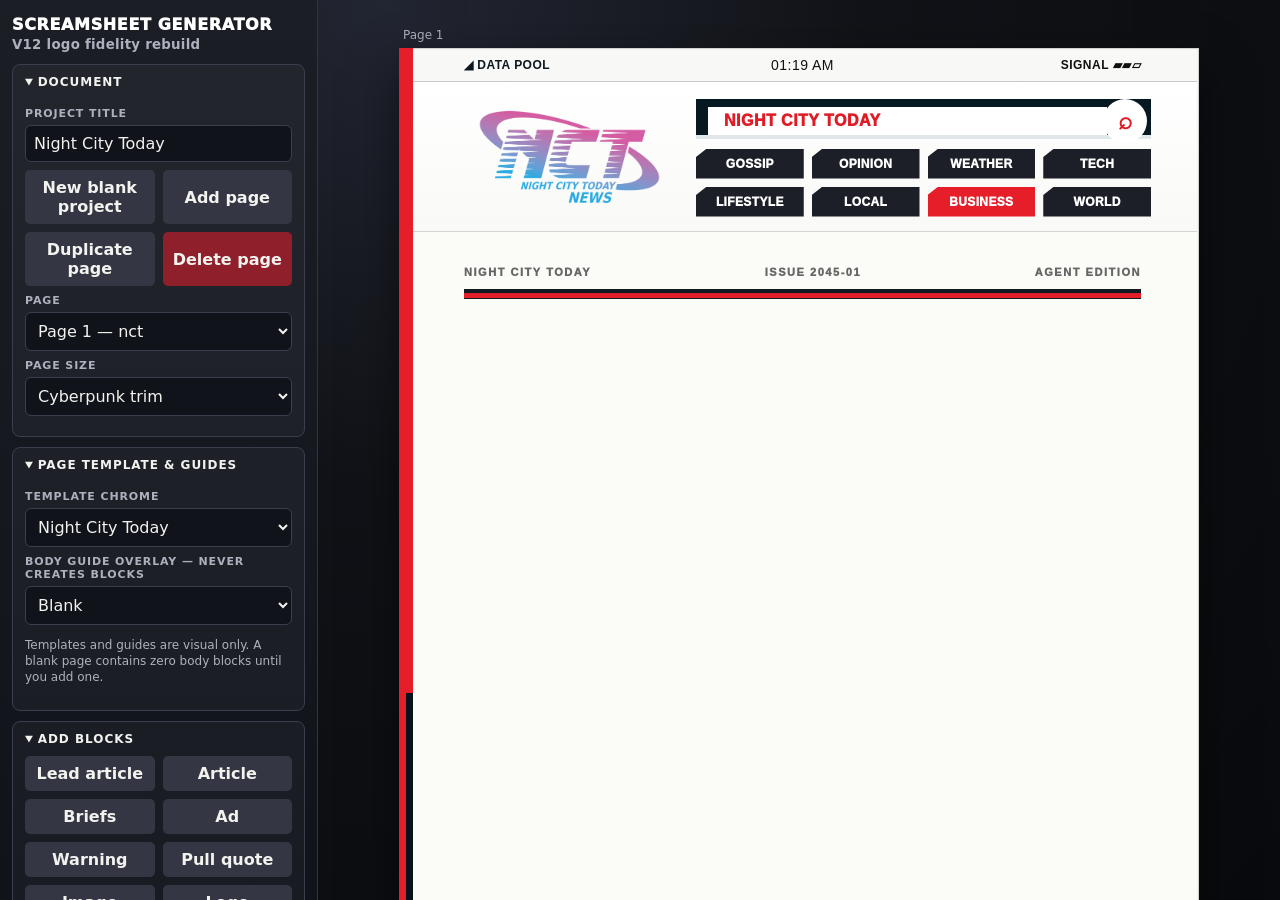
==== commit 59326146: "v12" ====
--- a/index.html
+++ b/index.html
@@ -3,7 +3,7 @@
 <head>
 <meta charset="utf-8" />
 <meta name="viewport" content="width=device-width, initial-scale=1" />
-<title>Screamsheet Generator V11 Fidelity Rebuild</title>
+<title>Screamsheet Generator V12 Logo Fidelity Rebuild</title>
 <style>
 :root{
   --bg:#101116; --panel:#181a21; --panel2:#242733; --line:#3b3f4d; --text:#f2f2ef; --muted:#aeb1bd;
@@ -15,17 +15,17 @@
 button,input,select,textarea{font:inherit}
 button{border:0;border-radius:5px;background:#343743;color:var(--text);padding:8px 10px;cursor:pointer;font-weight:750}button:hover{background:#494d5d}button.primary{background:var(--red)}button.danger{background:#8f1f2a}button.ghost{background:transparent;border:1px solid var(--line)}button:disabled{opacity:.45;cursor:not-allowed}
 .app{display:grid;grid-template-columns:318px 1fr;height:100vh;min-width:900px}.sidebar{background:linear-gradient(180deg,#1c1e26,#11131a);border-right:1px solid #313541;overflow:auto;padding:12px}.brand{font-weight:950;letter-spacing:.04em;text-transform:uppercase;margin:3px 0 12px;color:#fff}.brand small{display:block;color:var(--muted);font-weight:650;letter-spacing:.02em;text-transform:none;margin-top:3px}
-details{border:1px solid var(--line);border-radius:8px;margin-bottom:10px;background:rgba(255,255,255,.035)}summary{padding:10px 12px;cursor:pointer;font-weight:900;text-transform:uppercase;font-size:12px;letter-spacing:.08em}details .section{padding:0 12px 12px}.row{display:grid;grid-template-columns:1fr 1fr;gap:8px;margin:8px 0}.row3{display:grid;grid-template-columns:1fr 1fr 1fr;gap:8px;margin:8px 0}.field{display:flex;flex-direction:column;gap:5px;margin:8px 0}.field label{font-size:11px;text-transform:uppercase;letter-spacing:.08em;color:var(--muted);font-weight:850}.field input,.field select,.field textarea{width:100%;background:#10131a;color:var(--text);border:1px solid var(--line);border-radius:6px;padding:8px}.field input[type="checkbox"]{width:auto}.toolgrid{display:grid;grid-template-columns:1fr 1fr;gap:8px}.hint{font-size:12px;color:var(--muted);line-height:1.35}.status{font-size:12px;color:#c8cad1;min-height:18px}.asset-list{max-height:150px;overflow:auto;border:1px solid var(--line);border-radius:6px;padding:6px;background:#11131a}.asset-item{display:grid;grid-template-columns:42px 1fr;gap:8px;align-items:center;padding:4px;border-radius:4px;cursor:pointer}.asset-item:hover,.asset-item.selected{background:#303341}.asset-item img{width:42px;height:32px;object-fit:cover;background:#fff}.workspace{overflow:auto;padding:28px 34px 80px}.pages{display:flex;flex-direction:column;align-items:center;gap:28px}.sheet-wrap{position:relative}.sheet-label{font-size:12px;color:var(--muted);margin:0 0 6px 4px}
+details{border:1px solid var(--line);border-radius:8px;margin-bottom:10px;background:rgba(255,255,255,.035)}summary{padding:10px 12px;cursor:pointer;font-weight:900;text-transform:uppercase;font-size:12px;letter-spacing:.08em}details .section{padding:0 12px 12px}.row{display:grid;grid-template-columns:1fr 1fr;gap:8px;margin:8px 0}.row3{display:grid;grid-template-columns:1fr 1fr 1fr;gap:8px;margin:8px 0}.field{display:flex;flex-direction:column;gap:5px;margin:8px 0}.field label{font-size:11px;text-transform:uppercase;letter-spacing:.08em;color:var(--muted);font-weight:850}.field input,.field select,.field textarea{width:100%;background:#10131a;color:var(--text);border:1px solid var(--line);border-radius:6px;padding:8px}.field input[type="checkbox"]{width:auto}.toolgrid{display:grid;grid-template-columns:1fr 1fr;gap:8px}.hint{font-size:12px;color:var(--muted);line-height:1.35}.status{font-size:12px;color:#c8cad1;min-height:18px}.asset-list{max-height:260px;overflow:auto;border:1px solid var(--line);border-radius:6px;padding:6px;background:#11131a}.asset-item{display:grid;grid-template-columns:42px 1fr;gap:8px;align-items:center;padding:4px;border-radius:4px;cursor:pointer}.asset-item:hover,.asset-item.selected{background:#303341}.asset-item img{width:42px;height:32px;object-fit:contain;background:#fff}.workspace{overflow:auto;padding:28px 34px 80px}.pages{display:flex;flex-direction:column;align-items:center;gap:28px}.sheet-wrap{position:relative}.sheet-label{font-size:12px;color:var(--muted);margin:0 0 6px 4px}
 .sheet{position:relative;width:var(--page-w);height:var(--page-h);background:var(--paper);color:var(--ink);box-shadow:0 18px 45px rgba(0,0,0,.52);overflow:hidden;font-family:"Arial Narrow",Arial,Helvetica,sans-serif;border-left:7px solid var(--accent);}
 .sheet::before{content:"";position:absolute;inset:0;pointer-events:none;border:1px solid #d1d1d1;box-shadow:inset 0 0 0 1px #f4f4f4;z-index:0}.sheet::after{content:"";position:absolute;left:0;top:0;width:7px;height:100%;background:linear-gradient(#e51e2a 0 62%,#06131b 62% 100%);z-index:2;pointer-events:none}
 .sheet.size-letter{--page-w:816px;--page-h:1056px;--body-w:700px;--body-h:720px}.sheet.size-a4{--page-w:794px;--page-h:1123px;--body-w:678px;--body-h:786px}.sheet.size-agent{--page-w:720px;--page-h:960px;--body-w:604px;--body-h:624px}
 .agent-status{height:34px;border-bottom:1px solid #c9c9c9;display:grid;grid-template-columns:1fr 1fr 1fr;align-items:center;padding:0 58px;font-size:12px;letter-spacing:.04em;background:#f8f8f6;color:#101010}.agent-status span:nth-child(2){text-align:center;font-size:14px}.agent-status span:last-child{text-align:right}.signal{font-weight:900;color:#0c1820}.battery{font-weight:900;color:#101010}.nct-chrome{height:150px;display:grid;grid-template-columns:214px 1fr;gap:18px;align-items:center;padding:12px 48px 10px 58px;border-bottom:1px solid #d4d4d4;background:linear-gradient(#fff,#f9f9f7)}
-.nct-logo svg{width:185px;height:94px;display:block}.chrome-main{display:flex;flex-direction:column;gap:10px}.search-strip{height:40px;background:var(--blueblack);display:grid;grid-template-columns:1fr 44px;align-items:center;box-shadow:inset 0 -4px 0 #dfe7ea}.search-label{background:#fff;color:#df1b25;font-weight:950;letter-spacing:.03em;height:28px;display:flex;align-items:center;padding:0 16px;margin-left:12px;text-transform:uppercase}.search-icon{width:44px;height:44px;border-radius:999px;background:#fff;margin-left:-4px;display:grid;place-items:center;font-size:24px;color:#df1b25;font-weight:900}.cat-grid{display:grid;grid-template-columns:repeat(4,1fr);gap:8px}.cat{background:#1c1f27;color:#fff;text-align:center;font-weight:950;padding:8px 8px;text-transform:uppercase;clip-path:polygon(10% 0,100% 0,100% 100%,0 100%,0 28%);font-size:12px;letter-spacing:.03em}.cat.active{background:var(--accent)}
+.nct-logo{display:flex;align-items:center;justify-content:center;min-height:96px}.nct-logo img{max-width:198px;max-height:105px;object-fit:contain;display:block}.nct-logo svg{width:185px;height:94px;display:block}.chrome-main{display:flex;flex-direction:column;gap:10px}.search-strip{height:40px;background:var(--blueblack);display:grid;grid-template-columns:1fr 44px;align-items:center;box-shadow:inset 0 -4px 0 #dfe7ea}.search-label{background:#fff;color:#df1b25;font-weight:950;letter-spacing:.03em;height:28px;display:flex;align-items:center;padding:0 16px;margin-left:12px;text-transform:uppercase}.search-icon{width:44px;height:44px;border-radius:999px;background:#fff;margin-left:-4px;display:grid;place-items:center;font-size:24px;color:#df1b25;font-weight:900}.cat-grid{display:grid;grid-template-columns:repeat(4,1fr);gap:8px}.cat{background:#1c1f27;color:#fff;text-align:center;font-weight:950;padding:8px 8px;text-transform:uppercase;clip-path:polygon(10% 0,100% 0,100% 100%,0 100%,0 28%);font-size:12px;letter-spacing:.03em}.cat.active{background:var(--accent)}
 .meta-row{position:absolute;top:206px;left:58px;right:58px;height:36px;display:flex;justify-content:space-between;align-items:center;border-bottom:1px solid #c9c9c9;text-transform:uppercase;font-size:11px;letter-spacing:.14em;font-weight:950;color:#666}.meta-row::after{content:"";position:absolute;left:0;right:0;bottom:-5px;border-bottom:5px solid #111923;box-shadow:0 5px 0 var(--accent)}
 .advisory-chrome{height:150px;padding:14px 52px 8px 58px;border-bottom:1px solid #d4d4d4;background:linear-gradient(135deg,#fff 0 62%,#f2f2ef 62% 100%)}.advisory-badge{display:inline-block;background:var(--accent);color:#fff;font-size:15px;font-weight:950;letter-spacing:.14em;padding:8px 12px;text-transform:uppercase}.advisory-title{margin:12px 0 0;font-size:46px;line-height:.9;text-transform:uppercase;font-weight:950;letter-spacing:.02em}.advisory-sub{font-size:13px;font-weight:800;color:#555;margin-top:7px;text-transform:uppercase;letter-spacing:.08em}.mission-chrome{height:150px;padding:16px 52px 8px 58px;background:#10131a;color:#fff;border-bottom:8px solid var(--accent)}.mission-title{font-size:39px;font-weight:950;line-height:.95;text-transform:uppercase;letter-spacing:.04em}.mission-kicker{display:inline-block;background:#fff;color:#10131a;padding:5px 9px;font-weight:950;text-transform:uppercase;letter-spacing:.12em;margin-bottom:12px}.mission-sub{color:#d7d7d7;font-size:13px;text-transform:uppercase;letter-spacing:.08em}.minimal-chrome{height:138px;padding:26px 58px;border-bottom:1px solid #111;background:#fff}.minimal-title{font-size:32px;text-transform:uppercase;letter-spacing:.1em;font-weight:950;border-bottom:8px solid var(--accent);display:inline-block;padding-right:28px}
 .sheet-body{position:absolute;left:var(--body-x);top:var(--body-y);width:var(--body-w);height:var(--body-h);overflow:hidden;background:transparent;z-index:3}.sheet-body.layout-two{background-image:linear-gradient(to right,transparent calc(50% - .5px),rgba(0,0,0,.12) calc(50% - .5px),rgba(0,0,0,.12) calc(50% + .5px),transparent calc(50% + .5px))}.sheet-body.layout-three{background-image:linear-gradient(to right,transparent calc(33.33% - .5px),rgba(0,0,0,.12) calc(33.33% - .5px),rgba(0,0,0,.12) calc(33.33% + .5px),transparent calc(33.33% + .5px),transparent calc(66.66% - .5px),rgba(0,0,0,.12) calc(66.66% - .5px),rgba(0,0,0,.12) calc(66.66% + .5px),transparent calc(66.66% + .5px))}.sheet-body.layout-grid{background-image:linear-gradient(rgba(0,0,0,.045) 1px,transparent 1px),linear-gradient(90deg,rgba(0,0,0,.045) 1px,transparent 1px);background-size:32px 32px}.sheet-body.layout-feature{background-image:linear-gradient(to right,transparent calc(62% - .5px),rgba(0,0,0,.12) calc(62% - .5px),rgba(0,0,0,.12) calc(62% + .5px),transparent calc(62% + .5px))}.sheet-body.layout-map{background-image:linear-gradient(to right,transparent calc(68% - .5px),rgba(0,0,0,.12) calc(68% - .5px),rgba(0,0,0,.12) calc(68% + .5px),transparent calc(68% + .5px))}.sheet-body:empty::before{content:none!important;display:none!important}.body-frame{position:absolute;left:58px;right:58px;top:250px;bottom:67px;border-top:1px solid #111923;pointer-events:none;z-index:1}.body-frame::before{content:"";position:absolute;left:0;right:0;top:-6px;border-top:5px solid var(--accent);opacity:.95}.template-minimal .body-frame,.template-mission .body-frame{border-top-color:#e51e2a}.template-mission .body-frame::before{border-top-color:#fff}
 .sheet-block{position:absolute;background:#fff;border:1px solid transparent;padding:9px 10px;overflow:hidden;z-index:1;color:#202020}.sheet-block.selected{outline:2px solid #1677ff;border-color:#1677ff}.sheet-block.collision{outline:2px solid #f44336!important;background:#fff3f4}.sheet-block.overflow{box-shadow:inset 0 -5px 0 #f4a000}.sheet-block.locked{outline:2px dashed #777}.block-controls{position:absolute;right:4px;top:4px;display:none;gap:3px;z-index:20}.sheet-block.selected .block-controls{display:flex}.block-controls button{font-size:11px;padding:2px 5px;border-radius:3px;background:#111;color:#fff;border:1px solid #444}.block-controls button:hover{background:#333}.block-title{font-weight:950;line-height:1.03;margin:0 0 6px;overflow-wrap:anywhere;letter-spacing:-.02em}.block-content{line-height:1.23;overflow-wrap:anywhere;min-height:20px}.block-content p{margin:.32em 0}.block-content ul,.block-content ol{margin:.35em 0 .35em 1.1em;padding:0}.block-content blockquote{border-left:5px solid var(--accent);margin:.5em 0;padding:.25em .6em;background:#f0f0ee;font-weight:800}.block-content code{background:#eee;padding:1px 4px;border-radius:2px}.block-content a{color:#0064c8}
-.lead{border:0;padding:8px 10px 10px;background:#fff}.lead::before{content:"LEAD STORY";display:block;background:#111923;color:#fff;font-size:9px;letter-spacing:.18em;font-weight:950;padding:4px 7px;margin:-8px -10px 8px;border-left:8px solid var(--accent)}.lead .block-title{font-size:34px;text-transform:uppercase;text-shadow:1px 1px 0 #fff,2px 2px 0 rgba(0,0,0,.22);border-bottom:7px solid var(--accent);padding-bottom:4px}.article{background:#fff}.article::before{content:"";display:block;border-top:5px solid var(--accent);border-bottom:2px solid #111923;margin:-9px -10px 7px}.article .block-title{font-size:22px;text-transform:uppercase;border-bottom:1px solid #111923;padding-bottom:4px}.briefs{background:#eef1f3;border:1px solid #b4bcc4}.briefs .block-title{background:#111923;color:#fff;margin:-9px -10px 7px;padding:6px 8px;text-transform:uppercase;border-left:7px solid var(--accent)}.ad{background:#101219;color:#fff;border:2px solid var(--accent);text-align:center;clip-path:polygon(0 0,94% 0,100% 10%,100% 100%,6% 100%,0 90%)}.ad .block-title{color:#fff;text-transform:uppercase;border-bottom:1px solid var(--accent);padding-bottom:5px}.ad .block-content{color:#f2f2f2}.warning{background:#fff1e6;border:3px solid var(--accent)}.warning .block-title{color:#fff;background:var(--accent);text-transform:uppercase;margin:-9px -10px 8px;padding:7px 9px;letter-spacing:.04em}.pullquote{border-left:9px solid var(--accent);font-style:italic;background:#f2f2f0;font-weight:850}.pullquote .block-content{font-size:inherit}.stat{background:#f1f4f8;border:1px solid #8796a7}.stat .block-title{background:#111923;color:#fff;margin:-9px -10px 8px;padding:6px 8px;text-transform:uppercase;border-left:7px solid var(--accent)}.image-block{padding:6px;background:#f7f7f7;border:2px solid #111923}.image-block img,.image-frame img{width:100%;height:calc(100% - 28px);object-fit:cover;display:block;background:#ddd}.image-block .caption{height:22px;font-size:11px;color:#fff;background:#111923;padding:4px 6px;margin-top:4px;text-transform:uppercase;letter-spacing:.04em}.image-empty{height:calc(100% - 28px);display:flex;align-items:center;justify-content:center;border:2px dashed #999;color:#555;font-size:12px;font-weight:900;background:#e8e8e6}.qna .q{font-weight:950;color:var(--accent)}.timeline .block-content p{border-left:4px solid var(--accent);padding-left:8px}.links{background:#f6f6f3;border:1px solid #c3c3c3}.links .block-title{color:#e51e2a;text-transform:uppercase}
+.lead{border:0;padding:8px 10px 10px;background:#fff}.lead::before{content:"LEAD STORY";display:block;background:#111923;color:#fff;font-size:9px;letter-spacing:.18em;font-weight:950;padding:4px 7px;margin:-8px -10px 8px;border-left:8px solid var(--accent)}.lead .block-title{font-size:34px;text-transform:uppercase;text-shadow:1px 1px 0 #fff,2px 2px 0 rgba(0,0,0,.22);border-bottom:7px solid var(--accent);padding-bottom:4px}.article{background:#fff}.article::before{content:"";display:block;border-top:5px solid var(--accent);border-bottom:2px solid #111923;margin:-9px -10px 7px}.article .block-title{font-size:22px;text-transform:uppercase;border-bottom:1px solid #111923;padding-bottom:4px}.briefs{background:#eef1f3;border:1px solid #b4bcc4}.briefs .block-title{background:#111923;color:#fff;margin:-9px -10px 7px;padding:6px 8px;text-transform:uppercase;border-left:7px solid var(--accent)}.ad{background:#101219;color:#fff;border:2px solid var(--accent);text-align:center;clip-path:polygon(0 0,94% 0,100% 10%,100% 100%,6% 100%,0 90%)}.ad .block-title{color:#fff;text-transform:uppercase;border-bottom:1px solid var(--accent);padding-bottom:5px}.ad .block-content{color:#f2f2f2}.warning{background:#fff1e6;border:3px solid var(--accent)}.warning .block-title{color:#fff;background:var(--accent);text-transform:uppercase;margin:-9px -10px 8px;padding:7px 9px;letter-spacing:.04em}.pullquote{border-left:9px solid var(--accent);font-style:italic;background:#f2f2f0;font-weight:850}.pullquote .block-content{font-size:inherit}.stat{background:#f1f4f8;border:1px solid #8796a7}.stat .block-title{background:#111923;color:#fff;margin:-9px -10px 8px;padding:6px 8px;text-transform:uppercase;border-left:7px solid var(--accent)}.image-block{padding:6px;background:#f7f7f7;border:2px solid #111923}.image-block img,.image-frame img{width:100%;height:calc(100% - 28px);object-fit:cover;display:block;background:#ddd}.logo-block{background:#fff;border:2px solid #111923;padding:8px}.logo-block img{width:100%;height:100%;object-fit:contain;display:block}.logo-block .caption{display:none}.image-block .caption{height:22px;font-size:11px;color:#fff;background:#111923;padding:4px 6px;margin-top:4px;text-transform:uppercase;letter-spacing:.04em}.image-empty{height:calc(100% - 28px);display:flex;align-items:center;justify-content:center;border:2px dashed #999;color:#555;font-size:12px;font-weight:900;background:#e8e8e6}.qna .q{font-weight:950;color:var(--accent)}.timeline .block-content p{border-left:4px solid var(--accent);padding-left:8px}.links{background:#f6f6f3;border:1px solid #c3c3c3}.links .block-title{color:#e51e2a;text-transform:uppercase}.block-logo{max-width:42%;max-height:52px;object-fit:contain;float:right;margin:0 0 6px 8px;background:#fff;padding:3px}.ad .block-logo{float:none;display:block;max-width:78%;max-height:62px;margin:0 auto 8px}.lead .block-logo{max-height:60px}
 .sheet-footer{position:absolute;left:58px;right:58px;bottom:28px;height:30px;text-align:center;font-weight:950;font-size:12px;color:#fff;z-index:4}.sheet-footer::before{content:"";position:absolute;left:0;right:0;top:10px;border-top:8px solid var(--accent);box-shadow:0 -6px 0 #111923;z-index:0}.sheet-footer span{position:relative;z-index:1;display:inline-grid;place-items:center;min-width:42px;height:28px;background:#111923;clip-path:polygon(18% 0,82% 0,100% 50%,82% 100%,18% 100%,0 50%);color:#fff}.no-print{}
 @media print{body{background:#fff;overflow:visible}.app{display:block}.sidebar{display:none}.workspace{padding:0;overflow:visible}.pages{gap:0}.sheet-label{display:none}.sheet{box-shadow:none;page-break-after:always;margin:0 auto}.block-controls{display:none!important}.sheet-block.selected{outline:none}.sheet-block.collision,.sheet-block.overflow{outline:none!important;box-shadow:none}.sheet-body:empty::before{display:none}}
 </style>
@@ -33,7 +33,7 @@
 <body>
 <div class="app">
   <aside class="sidebar no-print">
-    <div class="brand">Screamsheet Generator <small>V11 fidelity rebuild</small></div>
+    <div class="brand">Screamsheet Generator <small>V12 logo fidelity rebuild</small></div>
     <details open><summary>Document</summary><div class="section">
       <div class="field"><label>Project title</label><input id="projectTitle" value="Night City Today" /></div>
       <div class="row"><button id="newProject">New blank project</button><button id="addPage">Add page</button></div>
@@ -47,15 +47,18 @@
       <p class="hint">Templates and guides are visual only. A blank page contains zero body blocks until you add one.</p>
     </div></details>
     <details open><summary>Add blocks</summary><div class="section toolgrid">
-      <button data-add="lead">Lead article</button><button data-add="article">Article</button><button data-add="briefs">Briefs</button><button data-add="ad">Ad</button><button data-add="warning">Warning</button><button data-add="pullquote">Pull quote</button><button data-add="image">Image</button><button data-add="map">Map / diagram</button><button data-add="qna">Q&A</button><button data-add="timeline">Timeline</button><button data-add="stat">Stat block</button><button data-add="links">Links</button>
+      <button data-add="lead">Lead article</button><button data-add="article">Article</button><button data-add="briefs">Briefs</button><button data-add="ad">Ad</button><button data-add="warning">Warning</button><button data-add="pullquote">Pull quote</button><button data-add="image">Image</button><button data-add="logo">Logo</button><button data-add="map">Map / diagram</button><button data-add="qna">Q&A</button><button data-add="timeline">Timeline</button><button data-add="stat">Stat block</button><button data-add="links">Links</button>
     </div></details>
     <details open><summary>Selected block</summary><div class="section" id="selectedPanel">
       <p class="hint">Select a block to edit geometry and formatting.</p>
     </div></details>
-    <details><summary>Images</summary><div class="section">
+    <details open><summary>Images & bundled logos</summary><div class="section">
       <div class="field"><label>Upload image</label><input type="file" id="imageUpload" accept="image/*" /></div>
+      <div class="field"><label>Search bundled/uploaded logos</label><input id="assetSearch" placeholder="NCPD, Biotechnica, Night City Today..." /></div>
       <div class="asset-list" id="assetList"></div>
-      <div class="row"><button id="setBlockImage">Set selected image</button><button id="addImageBlock">Add image block</button></div>
+      <div class="row"><button id="setBlockImage">Set block image</button><button id="addImageBlock">Add image block</button></div>
+      <div class="row"><button id="addLogoBlock">Add logo block</button><button id="setMastheadLogo">Set page masthead</button></div>
+      <p class="hint">Bundled Cyberpunk RED logo assets are part of the package and can be used for mastheads, ads, image/logo blocks, and in-universe branding.</p>
     </div></details>
     <details><summary>Markdown</summary><div class="section">
       <button id="applyMarkdown">Apply Markdown to selected text block</button>
@@ -81,8 +84,20 @@
 const esc=s=>String(s??'').replace(/[&<>"']/g,m=>({'&':'&amp;','<':'&lt;','>':'&gt;','"':'&quot;',"'":'&#39;'}[m]));
 const status=msg=>{qs('#status').textContent=msg||''; if(msg) setTimeout(()=>{if(qs('#status').textContent===msg) qs('#status').textContent=''},4500)};
 const storage=(()=>{try{localStorage.setItem('__sg_test','1');localStorage.removeItem('__sg_test');return localStorage}catch(e){return {getItem:()=>null,setItem:()=>{},removeItem:()=>{}}}})();
-const defaultState=()=>({version:11,title:'Night City Today',pageSize:'cyber',activePage:null,selectedBlock:null,selectedAsset:null,assets:[],pages:[newPage()]});
-function newPage(template='nct',layout='blank'){const id=uid();return{id,template,layout,blocks:[]}}
+
+const BUNDLED_LOGOS=[{"id": "bundled:6th Street Logo.png", "name": "6th Street Logo", "data": "Cyberpunk RED Logos/6th Street Logo.png", "bundled": true}, {"id": "bundled:Albino Alligators Logo.png", "name": "Albino Alligators Logo", "data": "Cyberpunk RED Logos/Albino Alligators Logo.png", "bundled": true}, {"id": "bundled:Americar Logo.png", "name": "Americar Logo", "data": "Cyberpunk RED Logos/Americar Logo.png", "bundled": true}, {"id": "bundled:Arasaka Logo Image.png", "name": "Arasaka Logo Image", "data": "Cyberpunk RED Logos/Arasaka Logo Image.png", "bundled": true}, {"id": "bundled:Arasaka Logo.png", "name": "Arasaka Logo", "data": "Cyberpunk RED Logos/Arasaka Logo.png", "bundled": true}, {"id": "bundled:Augmented Optic Logo.png", "name": "Augmented Optic Logo", "data": "Cyberpunk RED Logos/Augmented Optic Logo.png", "bundled": true}, {"id": "bundled:Biotechnica Logo.png", "name": "Biotechnica Logo", "data": "Cyberpunk RED Logos/Biotechnica Logo.png", "bundled": true}, {"id": "bundled:Bozos Logo.png", "name": "Bozos Logo", "data": "Cyberpunk RED Logos/Bozos Logo.png", "bundled": true}, {"id": "bundled:Breeze Logo.png", "name": "Breeze Logo", "data": "Cyberpunk RED Logos/Breeze Logo.png", "bundled": true}, {"id": "bundled:Brennan Logo.png", "name": "Brennan Logo", "data": "Cyberpunk RED Logos/Brennan Logo.png", "bundled": true}, {"id": "bundled:CBK Logo.png", "name": "CBK Logo", "data": "Cyberpunk RED Logos/CBK Logo.png", "bundled": true}, {"id": "bundled:Cactus Water Logo.png", "name": "Cactus Water Logo", "data": "Cyberpunk RED Logos/Cactus Water Logo.png", "bundled": true}, {"id": "bundled:Centurian Essentials Logo.png", "name": "Centurian Essentials Logo", "data": "Cyberpunk RED Logos/Centurian Essentials Logo.png", "bundled": true}, {"id": "bundled:Combat Cabb Logo.png", "name": "Combat Cabb Logo", "data": "Cyberpunk RED Logos/Combat Cabb Logo.png", "bundled": true}, {"id": "bundled:Continental Brands Logo.png", "name": "Continental Brands Logo", "data": "Cyberpunk RED Logos/Continental Brands Logo.png", "bundled": true}, {"id": "bundled:Danger Gal Logo.png", "name": "Danger Gal Logo", "data": "Cyberpunk RED Logos/Danger Gal Logo.png", "bundled": true}, {"id": "bundled:Dayton Logo.png", "name": "Dayton Logo", "data": "Cyberpunk RED Logos/Dayton Logo.png", "bundled": true}, {"id": "bundled:Diego Motors Logo.png", "name": "Diego Motors Logo", "data": "Cyberpunk RED Logos/Diego Motors Logo.png", "bundled": true}, {"id": "bundled:Digital Divas Logo.png", "name": "Digital Divas Logo", "data": "Cyberpunk RED Logos/Digital Divas Logo.png", "bundled": true}, {"id": "bundled:Dynalar Logo.png", "name": "Dynalar Logo", "data": "Cyberpunk RED Logos/Dynalar Logo.png", "bundled": true}, {"id": "bundled:Eagletech Logo.png", "name": "Eagletech Logo", "data": "Cyberpunk RED Logos/Eagletech Logo.png", "bundled": true}, {"id": "bundled:Eletric plug.png", "name": "Eletric plug", "data": "Cyberpunk RED Logos/Eletric plug.png", "bundled": true}, {"id": "bundled:Elflines Logo.png", "name": "Elflines Logo", "data": "Cyberpunk RED Logos/Elflines Logo.png", "bundled": true}, {"id": "bundled:Everest Ventureware Logo.png", "name": "Everest Ventureware Logo", "data": "Cyberpunk RED Logos/Everest Ventureware Logo.png", "bundled": true}, {"id": "bundled:Faisals Customs Logo.png", "name": "Faisals Customs Logo", "data": "Cyberpunk RED Logos/Faisals Customs Logo.png", "bundled": true}, {"id": "bundled:Federated Arms Logo.png", "name": "Federated Arms Logo", "data": "Cyberpunk RED Logos/Federated Arms Logo.png", "bundled": true}, {"id": "bundled:Fire Brand Logo.png", "name": "Fire Brand Logo", "data": "Cyberpunk RED Logos/Fire Brand Logo.png", "bundled": true}, {"id": "bundled:Gambler Workshop Logo.png", "name": "Gambler Workshop Logo", "data": "Cyberpunk RED Logos/Gambler Workshop Logo.png", "bundled": true}, {"id": "bundled:Garden Logo.png", "name": "Garden Logo", "data": "Cyberpunk RED Logos/Garden Logo.png", "bundled": true}, {"id": "bundled:Generation Red Logo.png", "name": "Generation Red Logo", "data": "Cyberpunk RED Logos/Generation Red Logo.png", "bundled": true}, {"id": "bundled:Georgia Arms Logo.png", "name": "Georgia Arms Logo", "data": "Cyberpunk RED Logos/Georgia Arms Logo.png", "bundled": true}, {"id": "bundled:Gibson Battlegear Logo.png", "name": "Gibson Battlegear Logo", "data": "Cyberpunk RED Logos/Gibson Battlegear Logo.png", "bundled": true}, {"id": "bundled:Great Lakes Cutlery Logo.png", "name": "Great Lakes Cutlery Logo", "data": "Cyberpunk RED Logos/Great Lakes Cutlery Logo.png", "bundled": true}, {"id": "bundled:Grundy Salvage Logo.png", "name": "Grundy Salvage Logo", "data": "Cyberpunk RED Logos/Grundy Salvage Logo.png", "bundled": true}, {"id": "bundled:Gunmart Logo.png", "name": "Gunmart Logo", "data": "Cyberpunk RED Logos/Gunmart Logo.png", "bundled": true}, {"id": "bundled:Hammered Industries Logo.png", "name": "Hammered Industries Logo", "data": "Cyberpunk RED Logos/Hammered Industries Logo.png", "bundled": true}, {"id": "bundled:Hello Cutie.png", "name": "Hello Cutie", "data": "Cyberpunk RED Logos/Hello Cutie.png", "bundled": true}, {"id": "bundled:Hydrosubsidium Logo.png", "name": "Hydrosubsidium Logo", "data": "Cyberpunk RED Logos/Hydrosubsidium Logo.png", "bundled": true}, {"id": "bundled:KTech Logo.png", "name": "KTech Logo", "data": "Cyberpunk RED Logos/KTech Logo.png", "bundled": true}, {"id": "bundled:Kaukaz Logo.png", "name": "Kaukaz Logo", "data": "Cyberpunk RED Logos/Kaukaz Logo.png", "bundled": true}, {"id": "bundled:Kendachi Logo.png", "name": "Kendachi Logo", "data": "Cyberpunk RED Logos/Kendachi Logo.png", "bundled": true}, {"id": "bundled:Killstrom Logo.png", "name": "Killstrom Logo", "data": "Cyberpunk RED Logos/Killstrom Logo.png", "bundled": true}, {"id": "bundled:Kiroshi Logo.png", "name": "Kiroshi Logo", "data": "Cyberpunk RED Logos/Kiroshi Logo.png", "bundled": true}, {"id": "bundled:Koff Pops Logo.png", "name": "Koff Pops Logo", "data": "Cyberpunk RED Logos/Koff Pops Logo.png", "bundled": true}, {"id": "bundled:La Lune Blue Logo.png", "name": "La Lune Blue Logo", "data": "Cyberpunk RED Logos/La Lune Blue Logo.png", "bundled": true}, {"id": "bundled:Laser Light Logo.png", "name": "Laser Light Logo", "data": "Cyberpunk RED Logos/Laser Light Logo.png", "bundled": true}, {"id": "bundled:Lotos Design Logo.png", "name": "Lotos Design Logo", "data": "Cyberpunk RED Logos/Lotos Design Logo.png", "bundled": true}, {"id": "bundled:MAX-TAC Logo.png", "name": "MAX-TAC Logo", "data": "Cyberpunk RED Logos/MAX-TAC Logo.png", "bundled": true}, {"id": "bundled:Maelstrom Logo.png", "name": "Maelstrom Logo", "data": "Cyberpunk RED Logos/Maelstrom Logo.png", "bundled": true}, {"id": "bundled:Makigai Logo.png", "name": "Makigai Logo", "data": "Cyberpunk RED Logos/Makigai Logo.png", "bundled": true}, {"id": "bundled:Masetto Tech Clothing Logo.png", "name": "Masetto Tech Clothing Logo", "data": "Cyberpunk RED Logos/Masetto Tech Clothing Logo.png", "bundled": true}, {"id": "bundled:MetaCorp Logo.png", "name": "MetaCorp Logo", "data": "Cyberpunk RED Logos/MetaCorp Logo.png", "bundled": true}, {"id": "bundled:Militech Logo.png", "name": "Militech Logo", "data": "Cyberpunk RED Logos/Militech Logo.png", "bundled": true}, {"id": "bundled:Mindnutz Lover Logo.png", "name": "Mindnutz Lover Logo", "data": "Cyberpunk RED Logos/Mindnutz Lover Logo.png", "bundled": true}, {"id": "bundled:Montage Logo.png", "name": "Montage Logo", "data": "Cyberpunk RED Logos/Montage Logo.png", "bundled": true}, {"id": "bundled:NCPD Logo.png", "name": "NCPD Logo", "data": "Cyberpunk RED Logos/NCPD Logo.png", "bundled": true}, {"id": "bundled:NetWatch Logo.png", "name": "NetWatch Logo", "data": "Cyberpunk RED Logos/NetWatch Logo.png", "bundled": true}, {"id": "bundled:Network54 Logo.png", "name": "Network54 Logo", "data": "Cyberpunk RED Logos/Network54 Logo.png", "bundled": true}, {"id": "bundled:Night City Today News Logo Black.png", "name": "Night City Today News Logo Black", "data": "Cyberpunk RED Logos/Night City Today News Logo Black.png", "bundled": true}, {"id": "bundled:Night City Today News Logo.png", "name": "Night City Today News Logo", "data": "Cyberpunk RED Logos/Night City Today News Logo.png", "bundled": true}, {"id": "bundled:Night City Transit Logo.png", "name": "Night City Transit Logo", "data": "Cyberpunk RED Logos/Night City Transit Logo.png", "bundled": true}, {"id": "bundled:NoBrainer Logo.png", "name": "NoBrainer Logo", "data": "Cyberpunk RED Logos/NoBrainer Logo.png", "bundled": true}, {"id": "bundled:Nova Arms Logo.png", "name": "Nova Arms Logo", "data": "Cyberpunk RED Logos/Nova Arms Logo.png", "bundled": true}, {"id": "bundled:NuTek Logo.png", "name": "NuTek Logo", "data": "Cyberpunk RED Logos/NuTek Logo.png", "bundled": true}, {"id": "bundled:Old Town Aliens Logo.png", "name": "Old Town Aliens Logo", "data": "Cyberpunk RED Logos/Old Town Aliens Logo.png", "bundled": true}, {"id": "bundled:Ortiz Logo.png", "name": "Ortiz Logo", "data": "Cyberpunk RED Logos/Ortiz Logo.png", "bundled": true}, {"id": "bundled:Petrochem Logo.png", "name": "Petrochem Logo", "data": "Cyberpunk RED Logos/Petrochem Logo.png", "bundled": true}, {"id": "bundled:Philharmonic Vampyres Logo.png", "name": "Philharmonic Vampyres Logo", "data": "Cyberpunk RED Logos/Philharmonic Vampyres Logo.png", "bundled": true}, {"id": "bundled:Piranhas Logo.png", "name": "Piranhas Logo", "data": "Cyberpunk RED Logos/Piranhas Logo.png", "bundled": true}, {"id": "bundled:Polska Cybertechnologies Logo.png", "name": "Polska Cybertechnologies Logo", "data": "Cyberpunk RED Logos/Polska Cybertechnologies Logo.png", "bundled": true}, {"id": "bundled:Protocon Logo.png", "name": "Protocon Logo", "data": "Cyberpunk RED Logos/Protocon Logo.png", "bundled": true}, {"id": "bundled:Puddleforge Games Logo.png", "name": "Puddleforge Games Logo", "data": "Cyberpunk RED Logos/Puddleforge Games Logo.png", "bundled": true}, {"id": "bundled:Pursuit Security Logo.png", "name": "Pursuit Security Logo", "data": "Cyberpunk RED Logos/Pursuit Security Logo.png", "bundled": true}, {"id": "bundled:Quadra Logo.png", "name": "Quadra Logo", "data": "Cyberpunk RED Logos/Quadra Logo.png", "bundled": true}, {"id": "bundled:Raven Microcybernetics Logo.png", "name": "Raven Microcybernetics Logo", "data": "Cyberpunk RED Logos/Raven Microcybernetics Logo.png", "bundled": true}, {"id": "bundled:Red Chrome Legion Logo.png", "name": "Red Chrome Legion Logo", "data": "Cyberpunk RED Logos/Red Chrome Legion Logo.png", "bundled": true}, {"id": "bundled:Rocklin Augmentics Logo.png", "name": "Rocklin Augmentics Logo", "data": "Cyberpunk RED Logos/Rocklin Augmentics Logo.png", "bundled": true}, {"id": "bundled:Rostovic Logo.png", "name": "Rostovic Logo", "data": "Cyberpunk RED Logos/Rostovic Logo.png", "bundled": true}, {"id": "bundled:Rush Revolution Logo.png", "name": "Rush Revolution Logo", "data": "Cyberpunk RED Logos/Rush Revolution Logo.png", "bundled": true}, {"id": "bundled:Sanroo Logo.png", "name": "Sanroo Logo", "data": "Cyberpunk RED Logos/Sanroo Logo.png", "bundled": true}, {"id": "bundled:Savage Docs Logo.png", "name": "Savage Docs Logo", "data": "Cyberpunk RED Logos/Savage Docs Logo.png", "bundled": true}, {"id": "bundled:SecSystems Logo.png", "name": "SecSystems Logo", "data": "Cyberpunk RED Logos/SecSystems Logo.png", "bundled": true}, {"id": "bundled:Segotari Logo.png", "name": "Segotari Logo", "data": "Cyberpunk RED Logos/Segotari Logo.png", "bundled": true}, {"id": "bundled:Shower in a Can Logo.png", "name": "Shower in a Can Logo", "data": "Cyberpunk RED Logos/Shower in a Can Logo.png", "bundled": true}, {"id": "bundled:Sightseers Logo.png", "name": "Sightseers Logo", "data": "Cyberpunk RED Logos/Sightseers Logo.png", "bundled": true}, {"id": "bundled:SkidRow Limited Logo.png", "name": "SkidRow Limited Logo", "data": "Cyberpunk RED Logos/SkidRow Limited Logo.png", "bundled": true}, {"id": "bundled:SlamDance Logo.png", "name": "SlamDance Logo", "data": "Cyberpunk RED Logos/SlamDance Logo.png", "bundled": true}, {"id": "bundled:Smash Logo.png", "name": "Smash Logo", "data": "Cyberpunk RED Logos/Smash Logo.png", "bundled": true}, {"id": "bundled:SovOil Logo.png", "name": "SovOil Logo", "data": "Cyberpunk RED Logos/SovOil Logo.png", "bundled": true}, {"id": "bundled:Sternmeyer Ballistics Logo.png", "name": "Sternmeyer Ballistics Logo", "data": "Cyberpunk RED Logos/Sternmeyer Ballistics Logo.png", "bundled": true}, {"id": "bundled:Tanson Group Logo.png", "name": "Tanson Group Logo", "data": "Cyberpunk RED Logos/Tanson Group Logo.png", "bundled": true}, {"id": "bundled:Team Monster Logo.png", "name": "Team Monster Logo", "data": "Cyberpunk RED Logos/Team Monster Logo.png", "bundled": true}, {"id": "bundled:Techtronika Russia Logo.png", "name": "Techtronika Russia Logo", "data": "Cyberpunk RED Logos/Techtronika Russia Logo.png", "bundled": true}, {"id": "bundled:Tetracorp America Logo.png", "name": "Tetracorp America Logo", "data": "Cyberpunk RED Logos/Tetracorp America Logo.png", "bundled": true}, {"id": "bundled:Tokyo Dynamics Logo.png", "name": "Tokyo Dynamics Logo", "data": "Cyberpunk RED Logos/Tokyo Dynamics Logo.png", "bundled": true}, {"id": "bundled:Torrell and Chiang Logo.png", "name": "Torrell and Chiang Logo", "data": "Cyberpunk RED Logos/Torrell and Chiang Logo.png", "bundled": true}, {"id": "bundled:Trauma Team Logo.png", "name": "Trauma Team Logo", "data": "Cyberpunk RED Logos/Trauma Team Logo.png", "bundled": true}, {"id": "bundled:Triti Fizz Logo.png", "name": "Triti Fizz Logo", "data": "Cyberpunk RED Logos/Triti Fizz Logo.png", "bundled": true}, {"id": "bundled:Turbo Neon Motors Logo.png", "name": "Turbo Neon Motors Logo", "data": "Cyberpunk RED Logos/Turbo Neon Motors Logo.png", "bundled": true}, {"id": "bundled:Tyger Claws Logo.png", "name": "Tyger Claws Logo", "data": "Cyberpunk RED Logos/Tyger Claws Logo.png", "bundled": true}, {"id": "bundled:Voodoo Boys Logo.png", "name": "Voodoo Boys Logo", "data": "Cyberpunk RED Logos/Voodoo Boys Logo.png", "bundled": true}, {"id": "bundled:Wild Things Logo.png", "name": "Wild Things Logo", "data": "Cyberpunk RED Logos/Wild Things Logo.png", "bundled": true}, {"id": "bundled:Worldsat Logo.png", "name": "Worldsat Logo", "data": "Cyberpunk RED Logos/Worldsat Logo.png", "bundled": true}, {"id": "bundled:Wyzard Technologies Logo.png", "name": "Wyzard Technologies Logo", "data": "Cyberpunk RED Logos/Wyzard Technologies Logo.png", "bundled": true}, {"id": "bundled:Yangs Wheels Logo.png", "name": "Yangs Wheels Logo", "data": "Cyberpunk RED Logos/Yangs Wheels Logo.png", "bundled": true}, {"id": "bundled:Zetatech Logo.png", "name": "Zetatech Logo", "data": "Cyberpunk RED Logos/Zetatech Logo.png", "bundled": true}, {"id": "bundled:Zhirafa Logo.png", "name": "Zhirafa Logo", "data": "Cyberpunk RED Logos/Zhirafa Logo.png", "bundled": true}, {"id": "bundled:Zhukova International Logo.png", "name": "Zhukova International Logo", "data": "Cyberpunk RED Logos/Zhukova International Logo.png", "bundled": true}, {"id": "bundled:Ziggurat Logo.png", "name": "Ziggurat Logo", "data": "Cyberpunk RED Logos/Ziggurat Logo.png", "bundled": true}, {"id": "bundled:Zonda Logo.png", "name": "Zonda Logo", "data": "Cyberpunk RED Logos/Zonda Logo.png", "bundled": true}, {"id": "bundled:Zoners Logo.png", "name": "Zoners Logo", "data": "Cyberpunk RED Logos/Zoners Logo.png", "bundled": true}, {"id": "bundled:satellite dish.png", "name": "satellite dish", "data": "Cyberpunk RED Logos/satellite dish.png", "bundled": true}];
+function allAssets(){return BUNDLED_LOGOS.concat(state.assets||[])}
+function getAsset(id=state.selectedAsset){return allAssets().find(a=>a.id===id)||null}
+function defaultLogoForTemplate(t){
+ if(t==='optic') return 'Cyberpunk RED Logos/Augmented Optic Logo.png';
+ if(t==='advisory') return 'Cyberpunk RED Logos/NCPD Logo.png';
+ if(t==='mission') return 'Cyberpunk RED Logos/Red Chrome Legion Logo.png';
+ if(t==='minimal') return 'Cyberpunk RED Logos/Ziggurat Logo.png';
+ return 'Cyberpunk RED Logos/Night City Today News Logo.png';
+}
+function currentMastheadLogo(p){return p.logo||defaultLogoForTemplate(p.template)}
+const defaultState=()=>({version:12,title:'Night City Today',pageSize:'cyber',activePage:null,selectedBlock:null,selectedAsset:'bundled:Night City Today News Logo.png',assets:[],pages:[newPage()]});
+function newPage(template='nct',layout='blank'){const id=uid();return{id,template,layout,logo:null,blocks:[]}}
 let state=defaultState(); state.activePage=state.pages[0].id;
 const defaults={
  lead:{type:'lead',title:'Headline',content:'Write the lead story here.',x:0,y:0,w:420,h:210,titleSize:34,bodySize:15,z:1,fit:'cover'},
@@ -92,6 +107,7 @@
  warning:{type:'warning',title:'Public warning',content:'Advisory text.',x:0,y:0,w:300,h:170,titleSize:20,bodySize:14,z:1,fit:'cover'},
  pullquote:{type:'pullquote',title:'',content:'“Pull quote or dramatic excerpt.”',x:0,y:0,w:260,h:120,titleSize:18,bodySize:20,z:1,fit:'cover'},
  image:{type:'image',title:'',content:'Caption',x:0,y:0,w:300,h:220,titleSize:16,bodySize:12,z:1,fit:'cover'},
+ logo:{type:'logo',title:'',content:'',x:0,y:0,w:240,h:130,titleSize:16,bodySize:12,z:1,fit:'contain'},
  map:{type:'map',title:'Map / Diagram',content:'Caption or notes.',x:0,y:0,w:430,h:300,titleSize:22,bodySize:12,z:1,fit:'contain'},
  qna:{type:'qna',title:'Interview',content:'Q: Question?\nA: Answer.',x:0,y:0,w:340,h:220,titleSize:22,bodySize:14,z:1,fit:'cover'},
  timeline:{type:'timeline',title:'Timeline',content:'2045: Event one.\n2045: Event two.',x:0,y:0,w:310,h:220,titleSize:22,bodySize:14,z:1,fit:'cover'},
@@ -109,27 +125,26 @@
  renderSelectedPanel(); renderAssets();
 }
 function renderPage(p,i){return `<div class="sheet-wrap"><div class="sheet-label">Page ${i+1}</div><section class="${pageClass(p)}" data-page-id="${p.id}">${renderChrome(p,i)}<div class="body-frame"></div><div class="sheet-body layout-${p.layout}" data-page-body="${p.id}">${p.blocks.map(renderBlock).join('')}</div><div class="sheet-footer"><span>${i+1}</span></div></section></div>`}
-function logoSvg(){return `<svg viewBox="0 0 230 120" role="img" aria-label="Night City Today"><defs><linearGradient id="nctg" x1="0" x2="1"><stop stop-color="#35b7ff"/><stop offset=".55" stop-color="#9a7ee2"/><stop offset="1" stop-color="#e25ba8"/></linearGradient><filter id="rough"><feTurbulence type="fractalNoise" baseFrequency=".8" numOctaves="2" result="noise"/><feDisplacementMap in="SourceGraphic" in2="noise" scale="1.2"/></filter></defs><path d="M20 35 C70 2 156 10 210 36" fill="none" stroke="url(#nctg)" stroke-width="9"/><text x="25" y="72" font-size="47" font-family="Arial Black,Arial" font-style="italic" fill="url(#nctg)" filter="url(#rough)">NCT</text><text x="77" y="92" font-size="13" font-family="Arial" font-weight="900" fill="#1aa6dc">NIGHT CITY TODAY</text><text x="114" y="108" font-size="13" font-family="Arial" font-weight="900" fill="#1aa6dc">NEWS</text></svg>`}
 function renderChrome(p,i){
  const title=state.title||'Night City Today';
  const issue=`2045-${String(i+1).padStart(2,'0')}`;
- if(p.template==='minimal') return `<div class="agent-status"><span>DATA POOL</span><span>${new Date().toLocaleTimeString([], {hour:'2-digit',minute:'2-digit'})}</span><span>AGENT</span></div><div class="minimal-chrome"><div class="minimal-title">${esc(title)}</div></div><div class="meta-row"><span>${esc(title)}</span><span>Issue ${issue}</span><span>Print Edition</span></div>`;
- if(p.template==='mission') return `<div class="agent-status"><span class="signal">SCREAMSHEET FILE</span><span>${new Date().toLocaleTimeString([], {hour:'2-digit',minute:'2-digit'})}</span><span class="battery">GM / PLAYER</span></div><div class="mission-chrome"><div class="mission-kicker">Cyberpunk RED</div><div class="mission-title">Screamsheet Mission Packet</div><div class="mission-sub">Blank mission page — add cover, leads, maps, NPCs, and briefings as blocks</div></div><div class="meta-row"><span>Mission Packet</span><span>File ${issue}</span><span>Agent Edition</span></div>`;
- if(p.template==='advisory') return `<div class="agent-status"><span class="signal">PUBLIC CHANNEL</span><span>${new Date().toLocaleTimeString([], {hour:'2-digit',minute:'2-digit'})}</span><span class="battery">EMERGENCY FEED</span></div><div class="advisory-chrome"><span class="advisory-badge">Public Advisory</span><div class="advisory-title">Night City Alert</div><div class="advisory-sub">Add warning boxes, notices, maps, or image evidence as blocks</div></div><div class="meta-row"><span>Public Advisory</span><span>Bulletin ${issue}</span><span>Agent Edition</span></div>`;
+ if(p.template==='minimal') return `<div class="agent-status"><span>DATA POOL</span><span>${new Date().toLocaleTimeString([], {hour:'2-digit',minute:'2-digit'})}</span><span>AGENT</span></div><div class="minimal-chrome"><div class="nct-logo" style="position:absolute;right:58px;top:54px;width:150px;height:84px"><img src="${esc(currentMastheadLogo(p))}" alt="masthead logo"></div><div class="minimal-title">${esc(title)}</div></div><div class="meta-row"><span>${esc(title)}</span><span>Issue ${issue}</span><span>Print Edition</span></div>`;
+ if(p.template==='mission') return `<div class="agent-status"><span class="signal">SCREAMSHEET FILE</span><span>${new Date().toLocaleTimeString([], {hour:'2-digit',minute:'2-digit'})}</span><span class="battery">GM / PLAYER</span></div><div class="mission-chrome"><div class="nct-logo" style="position:absolute;right:58px;top:54px;width:145px;height:92px;background:#fff;padding:6px"><img src="${esc(currentMastheadLogo(p))}" alt="masthead logo"></div><div class="mission-kicker">Cyberpunk RED</div><div class="mission-title">Screamsheet Mission Packet</div><div class="mission-sub">Blank mission page — add cover, leads, maps, NPCs, and briefings as blocks</div></div><div class="meta-row"><span>Mission Packet</span><span>File ${issue}</span><span>Agent Edition</span></div>`;
+ if(p.template==='advisory') return `<div class="agent-status"><span class="signal">PUBLIC CHANNEL</span><span>${new Date().toLocaleTimeString([], {hour:'2-digit',minute:'2-digit'})}</span><span class="battery">EMERGENCY FEED</span></div><div class="advisory-chrome"><div class="nct-logo" style="position:absolute;right:58px;top:52px;width:130px;height:92px"><img src="${esc(currentMastheadLogo(p))}" alt="masthead logo"></div><span class="advisory-badge">Public Advisory</span><div class="advisory-title">Night City Alert</div><div class="advisory-sub">Add warning boxes, notices, maps, or image evidence as blocks</div></div><div class="meta-row"><span>Public Advisory</span><span>Bulletin ${issue}</span><span>Agent Edition</span></div>`;
  const cats=p.template==='optic'?['Leaks','Street','Gear','Clubs','Gossip','Fixers','Opinion','Feeds']:['Gossip','Opinion','Weather','Tech','Lifestyle','Local','Business','World'];
  const label=p.template==='optic'?'The Augmented Optic':'Night City Today';
- return `<div class="agent-status"><span class="signal">◢ DATA POOL</span><span>${new Date().toLocaleTimeString([], {hour:'2-digit',minute:'2-digit'})}</span><span class="battery">SIGNAL ▰▰▱</span></div><div class="nct-chrome"><div class="nct-logo">${logoSvg()}</div><div class="chrome-main"><div class="search-strip"><div class="search-label">${esc(label)}</div><div class="search-icon">⌕</div></div><div class="cat-grid">${cats.map(c=>`<div class="cat ${c==='Business'||c==='Leaks'?'active':''}">${c}</div>`).join('')}</div></div></div><div class="meta-row"><span>${esc(label)}</span><span>Issue ${issue}</span><span>Agent Edition</span></div>`
-}
-function cls(t){return t==='lead'?'lead':t==='article'?'article':t==='briefs'?'briefs':t==='ad'?'ad':t==='warning'?'warning':t==='pullquote'?'pullquote':t==='stat'?'stat':t==='image'||t==='map'?'image-block':t==='qna'?'qna':t==='timeline'?'timeline':t==='links'?'links':'article'}
+ return `<div class="agent-status"><span class="signal">◢ DATA POOL</span><span>${new Date().toLocaleTimeString([], {hour:'2-digit',minute:'2-digit'})}</span><span class="battery">SIGNAL ▰▰▱</span></div><div class="nct-chrome"><div class="nct-logo"><img src="${esc(currentMastheadLogo(p))}" alt="${esc(label)} logo"></div><div class="chrome-main"><div class="search-strip"><div class="search-label">${esc(label)}</div><div class="search-icon">⌕</div></div><div class="cat-grid">${cats.map(c=>`<div class="cat ${c==='Business'||c==='Leaks'?'active':''}">${c}</div>`).join('')}</div></div></div><div class="meta-row"><span>${esc(label)}</span><span>Issue ${issue}</span><span>Agent Edition</span></div>`
+}
+function cls(t){return t==='lead'?'lead':t==='article'?'article':t==='briefs'?'briefs':t==='ad'?'ad':t==='warning'?'warning':t==='pullquote'?'pullquote':t==='stat'?'stat':t==='image'||t==='map'?'image-block':t==='logo'?'logo-block':t==='qna'?'qna':t==='timeline'?'timeline':t==='links'?'links':'article'}
 function renderBlock(b){
  const style=`left:${b.x}px;top:${b.y}px;width:${b.w}px;height:${b.h}px;z-index:${b.z||1};--title-size:${b.titleSize||20}px;--body-size:${b.bodySize||14}px`;
  const selected=b.id===state.selectedBlock?' selected':''; const locked=b.locked?' locked':'';
  let inner='';
- if(b.type==='image'||b.type==='map') inner=renderImageInner(b);
- else inner=`${b.title?`<h2 class="block-title" contenteditable="true" data-field="title" style="font-size:${b.titleSize||20}px">${esc(b.title)}</h2>`:''}<div class="block-content" contenteditable="true" data-field="content" style="font-size:${b.bodySize||14}px">${b.html||parseMarkdownToHtml(b.content||'')}</div>`;
+ if(b.type==='image'||b.type==='map'||b.type==='logo') inner=renderImageInner(b);
+ else inner=`${b.image?`<img class="block-logo" src="${b.image}" alt="">`:''}${b.title?`<h2 class="block-title" contenteditable="true" data-field="title" style="font-size:${b.titleSize||20}px">${esc(b.title)}</h2>`:''}<div class="block-content" contenteditable="true" data-field="content" style="font-size:${b.bodySize||14}px">${b.html||parseMarkdownToHtml(b.content||'')}</div>`;
  return `<article class="sheet-block ${cls(b.type)}${selected}${locked}" style="${style}" data-block-id="${b.id}"><div class="block-controls"><button title="Move" class="move-handle">✥</button><button title="Send backward" class="backward-btn">↧</button><button title="Bring forward" class="forward-btn">↥</button><button title="Resize" class="resize-handle">◢</button></div>${inner}</article>`
 }
-function renderImageInner(b){const img=b.image?`<img src="${b.image}" style="object-fit:${b.fit||'cover'}" alt=""/>`:`<div class="image-empty">IMAGE BLOCK</div>`;return `${img}<div class="caption" contenteditable="true" data-field="content">${esc(b.content||'Caption')}</div>`}
+function renderImageInner(b){const img=b.image?`<img src="${b.image}" style="object-fit:${b.fit||'cover'}" alt=""/>`:`<div class="image-empty">${b.type==='logo'?'LOGO BLOCK':'IMAGE BLOCK'}</div>`;return `${img}${b.type==='logo'?'':`<div class="caption" contenteditable="true" data-field="content">${esc(b.content||'Caption')}</div>`}`}
 function renderSelectedPanel(){
  const el=qs('#selectedPanel'); const b=block(); if(!b){el.innerHTML='<p class="hint">Select a block to edit geometry and formatting.</p>';return}
  el.innerHTML=`<div class="field"><label>Type</label><select id="selType">${Object.keys(defaults).map(k=>`<option value="${k}" ${k===b.type?'selected':''}>${k}</option>`).join('')}</select></div>
@@ -140,12 +155,12 @@
  <div class="row"><button id="duplicateBlock">Duplicate</button><button id="deleteBlock" class="danger">Delete</button></div>
  <div class="row"><button id="bringFront">Bring front</button><button id="sendBack">Send back</button></div>
  <div class="field"><label><input type="checkbox" id="snapToggle" ${storage.getItem('sgSnap')==='0'?'':'checked'}> Snap to 8px grid</label></div>
- ${b.type==='image'||b.type==='map'?`<div class="field"><label>Image fit</label><select id="imageFit"><option value="cover" ${b.fit==='cover'?'selected':''}>cover</option><option value="contain" ${b.fit==='contain'?'selected':''}>contain</option><option value="fill" ${b.fit==='fill'?'selected':''}>stretch</option></select></div>`:''}`;
-}
-function renderAssets(){const el=qs('#assetList'); if(!state.assets.length){el.innerHTML='<p class="hint">No uploaded images.</p>';return} el.innerHTML=state.assets.map(a=>`<div class="asset-item ${state.selectedAsset===a.id?'selected':''}" data-asset-id="${a.id}"><img src="${a.data}" alt=""><div>${esc(a.name)}</div></div>`).join('')}
+ ${b.type==='image'||b.type==='map'||b.type==='logo'?`<div class="field"><label>Image fit</label><select id="imageFit"><option value="cover" ${b.fit==='cover'?'selected':''}>cover</option><option value="contain" ${b.fit==='contain'?'selected':''}>contain</option><option value="fill" ${b.fit==='fill'?'selected':''}>stretch</option></select></div>`:''}`;
+}
+function renderAssets(){const el=qs('#assetList'); const q=(qs('#assetSearch')?.value||'').toLowerCase().trim(); const assets=allAssets().filter(a=>!q||a.name.toLowerCase().includes(q)); if(!assets.length){el.innerHTML='<p class="hint">No matching images/logos.</p>';return} el.innerHTML=assets.map(a=>`<div class="asset-item ${state.selectedAsset===a.id?'selected':''}" data-asset-id="${a.id}"><img src="${a.data}" alt=""><div>${esc(a.name)}${a.bundled?' <small style="color:#9aa">bundled</small>':''}</div></div>`).join('')}
 function applyPatch(b,patch){Object.assign(b,patch); const el=qs(`[data-block-id="${b.id}"]`); if(el){for(const k of ['x','y','w','h','z']) if(k in patch) el.style[k==='x'?'left':k==='y'?'top':k==='w'?'width':k==='h'?'height':'zIndex']=(k==='z'?patch[k]:patch[k]+'px')}}
-function addBlock(type){const p=page(); const d=JSON.parse(JSON.stringify(defaults[type]||defaults.article)); d.id=uid(); d.z=(Math.max(0,...p.blocks.map(b=>b.z||1))+1); const slot=findOpenSlot(p,d.w,d.h); if(slot.pageId!==p.id){state.pages.push(newPage(page().template,page().layout)); state.activePage=slot.pageId} d.x=slot.x; d.y=slot.y; page().blocks.push(d); state.selectedBlock=d.id; render(); status('Block added')}
-function findOpenSlot(p,w,h){const body={w:parseInt(getComputedStyle(document.documentElement).getPropertyValue('--body-w'))||688,h:parseInt(getComputedStyle(document.documentElement).getPropertyValue('--body-h'))||742}; for(let y=0;y<=body.h-h;y+=16) for(let x=0;x<=body.w-w;x+=16){if(!collidesGeom({x,y,w,h},p.blocks)) return{pageId:p.id,x,y}} const np=newPage(p.template,p.layout); state.pages.push(np); return{pageId:np.id,x:0,y:0}}
+function addBlock(type){const p=page(); const d=JSON.parse(JSON.stringify(defaults[type]||defaults.article)); d.id=uid(); const asset=getAsset(); if(asset&&['image','map','logo','ad','lead','article'].includes(type)){d.image=asset.data; if(type==='logo') d.content=''} d.z=(Math.max(0,...p.blocks.map(b=>b.z||1))+1); const slot=findOpenSlot(p,d.w,d.h); if(slot.pageId!==p.id){state.activePage=slot.pageId} d.x=slot.x; d.y=slot.y; page().blocks.push(d); state.selectedBlock=d.id; render(); status('Block added')}
+function findOpenSlot(p,w,h){const body={w:parseInt(getComputedStyle(document.documentElement).getPropertyValue('--body-w'))||688,h:parseInt(getComputedStyle(document.documentElement).getPropertyValue('--body-h'))||742}; for(let y=0;y<=body.h-h;y+=16) for(let x=0;x<=body.w-w;x+=16){if(!collidesGeom({x,y,w,h},p.blocks)) return{pageId:p.id,x,y}} const np=newPage(p.template,p.layout); state.pages.push(np); return{pageId:np.id,x:0,y:0,created:true}}
 function rectsOverlap(a,b){return !(a.x+a.w<=b.x||b.x+b.w<=a.x||a.y+a.h<=b.y||b.y+b.h<=a.y)}
 function collidesGeom(g,blocks,ignore){return blocks.some(b=>b.id!==ignore && rectsOverlap(g,{x:b.x,y:b.y,w:b.w,h:b.h}))}
 function setSelected(id){state.selectedBlock=id; renderSelectedPanel(); qsa('.sheet-block').forEach(e=>e.classList.toggle('selected',e.dataset.blockId===id))}
@@ -172,7 +187,7 @@
   for(const word of words){const test=line?line+' '+word:word; if(ctx.measureText(test).width>w && line){ctx.fillText(line,x,yy); yy+=lineHeight; line=word; if(yy>y+maxH-lineHeight){ctx.fillText('…',x,yy); return yy}} else line=test}
   if(line && yy<=y+maxH) ctx.fillText(line,x,yy); return yy+lineHeight;
 }
-function loadCanvasImage(src){return new Promise(res=>{if(!src)return res(null); const img=new Image(); const done=v=>{clearTimeout(t);res(v)}; const t=setTimeout(()=>done(null),3000); img.onload=()=>done(img); img.onerror=()=>done(null); img.src=src})}
+function loadCanvasImage(src){return new Promise(res=>{if(!src)return res(null); const img=new Image(); const done=v=>{clearTimeout(t);res(v)}; const t=setTimeout(()=>done(null),4000); img.onload=()=>done(img); img.onerror=()=>done(null); img.src=src})}
 function blockColors(t){
   if(t==='ad') return {bg:'#11131a',fg:'#ffffff',bd:'#e51e2a'};
   if(t==='warning') return {bg:'#fff2e9',fg:'#222222',bd:'#e51e2a'};
@@ -187,26 +202,26 @@
   ctx.fillStyle='#f8f8f6'; ctx.fillRect(0,0,d.w,34); ctx.strokeStyle='#c9c9c9'; ctx.beginPath(); ctx.moveTo(0,34); ctx.lineTo(d.w,34); ctx.stroke();
   ctx.font='12px Arial'; ctx.fillStyle='#101010'; ctx.textAlign='left'; ctx.fillText('◢ DATA POOL',58,22); ctx.textAlign='center'; ctx.font='14px Arial'; ctx.fillText(new Date().toLocaleTimeString([], {hour:'2-digit',minute:'2-digit'}),d.w/2,22); ctx.textAlign='right'; ctx.font='12px Arial'; ctx.fillText('SIGNAL ▰▰▱',d.w-58,22);
   if(p.template==='mission'){
-    ctx.fillStyle='#10131a'; ctx.fillRect(0,34,d.w,150); ctx.fillStyle='#e51e2a'; ctx.fillRect(0,176,d.w,8); ctx.fillStyle='#fff'; ctx.font='900 12px Arial'; ctx.textAlign='left'; ctx.fillText('CYBERPUNK RED',58,72); ctx.font='900 38px Arial'; ctx.fillText('SCREAMSHEET',58,118); ctx.fillText('MISSION PACKET',58,154);
+    ctx.fillStyle='#10131a'; ctx.fillRect(0,34,d.w,150); ctx.fillStyle='#e51e2a'; ctx.fillRect(0,176,d.w,8); ctx.fillStyle='#fff'; ctx.font='900 12px Arial'; ctx.textAlign='left'; ctx.fillText('CYBERPUNK RED',58,72); ctx.font='900 38px Arial'; ctx.fillText('SCREAMSHEET',58,118); ctx.fillText('MISSION PACKET',58,154); const mh=await loadCanvasImage(currentMastheadLogo(p)); if(mh){ctx.fillStyle='#fff';ctx.fillRect(d.w-202,54,144,92);ctx.drawImage(mh,d.w-196,60,132,80);} 
   } else if(p.template==='advisory'){
-    ctx.fillStyle='#fff'; ctx.fillRect(0,34,d.w,150); ctx.fillStyle='#e51e2a'; ctx.fillRect(58,52,135,28); ctx.fillStyle='#fff'; ctx.font='900 13px Arial'; ctx.textAlign='left'; ctx.fillText('PUBLIC ADVISORY',68,71); ctx.fillStyle='#111'; ctx.font='900 46px Arial'; ctx.fillText('NIGHT CITY ALERT',58,128); ctx.font='800 12px Arial'; ctx.fillStyle='#666'; ctx.fillText('ADD WARNING BOXES, NOTICES, MAPS, OR EVIDENCE AS BLOCKS',58,150);
+    ctx.fillStyle='#fff'; ctx.fillRect(0,34,d.w,150); const mh=await loadCanvasImage(currentMastheadLogo(p)); if(mh)ctx.drawImage(mh,d.w-188,54,118,84); ctx.fillStyle='#e51e2a'; ctx.fillRect(58,52,135,28); ctx.fillStyle='#fff'; ctx.font='900 13px Arial'; ctx.textAlign='left'; ctx.fillText('PUBLIC ADVISORY',68,71); ctx.fillStyle='#111'; ctx.font='900 46px Arial'; ctx.fillText('NIGHT CITY ALERT',58,128); ctx.font='800 12px Arial'; ctx.fillStyle='#666'; ctx.fillText('ADD WARNING BOXES, NOTICES, MAPS, OR EVIDENCE AS BLOCKS',58,150);
   } else if(p.template==='minimal'){
-    ctx.fillStyle='#fff'; ctx.fillRect(0,34,d.w,150); ctx.fillStyle='#111'; ctx.font='900 30px Arial'; ctx.textAlign='left'; ctx.fillText((state.title||'SCREAMSHEET').toUpperCase(),58,104); ctx.fillStyle='#e51e2a'; ctx.fillRect(58,116,230,8);
+    ctx.fillStyle='#fff'; ctx.fillRect(0,34,d.w,150); const mh=await loadCanvasImage(currentMastheadLogo(p)); if(mh)ctx.drawImage(mh,d.w-215,56,150,86); ctx.fillStyle='#111'; ctx.font='900 30px Arial'; ctx.textAlign='left'; ctx.fillText((state.title||'SCREAMSHEET').toUpperCase(),58,104); ctx.fillStyle='#e51e2a'; ctx.fillRect(58,116,230,8);
   } else {
-    ctx.fillStyle='#fff'; ctx.fillRect(0,34,d.w,150); ctx.textAlign='left'; ctx.font='italic 900 47px Arial'; const grad=ctx.createLinearGradient(72,65,230,130); grad.addColorStop(0,'#35b7ff'); grad.addColorStop(.55,'#9a7ee2'); grad.addColorStop(1,'#e25ba8'); ctx.fillStyle=grad; ctx.fillText('NCT',72,116); ctx.font='900 12px Arial'; ctx.fillText('NIGHT CITY TODAY',116,136); ctx.fillText('NEWS',166,151); ctx.fillStyle='#061822'; ctx.fillRect(286,58,d.w-344,40); ctx.fillStyle='#fff'; ctx.fillRect(300,64,d.w-394,28); ctx.fillStyle='#e51e2a'; ctx.font='900 14px Arial'; ctx.fillText((p.template==='optic'?'THE AUGMENTED OPTIC':'NIGHT CITY TODAY'),316,83); ctx.beginPath(); ctx.arc(d.w-80,78,22,0,Math.PI*2); ctx.fillStyle='#fff'; ctx.fill(); ctx.fillStyle='#e51e2a'; ctx.font='900 24px Arial'; ctx.fillText('⌕',d.w-88,86);
+    ctx.fillStyle='#fff'; ctx.fillRect(0,34,d.w,150); const mh=await loadCanvasImage(currentMastheadLogo(p)); if(mh)ctx.drawImage(mh,70,58,185,95); ctx.fillStyle='#061822'; ctx.fillRect(286,58,d.w-344,40); ctx.fillStyle='#fff'; ctx.fillRect(300,64,d.w-394,28); ctx.fillStyle='#e51e2a'; ctx.font='900 14px Arial'; ctx.fillText((p.template==='optic'?'THE AUGMENTED OPTIC':'NIGHT CITY TODAY'),316,83); ctx.beginPath(); ctx.arc(d.w-80,78,22,0,Math.PI*2); ctx.fillStyle='#fff'; ctx.fill(); ctx.fillStyle='#e51e2a'; ctx.font='900 24px Arial'; ctx.fillText('⌕',d.w-88,86);
     const cats=p.template==='optic'?['LEAKS','STREET','GEAR','CLUBS','GOSSIP','FIXERS','OPINION','FEEDS']:['GOSSIP','OPINION','WEATHER','TECH','LIFESTYLE','LOCAL','BUSINESS','WORLD']; let x=286,y=110; ctx.font='900 12px Arial'; cats.forEach((cat,idx)=>{ctx.fillStyle=(cat==='BUSINESS'||cat==='LEAKS')?'#e51e2a':'#1c1f27'; ctx.fillRect(x,y,86,28); ctx.fillStyle='#fff'; ctx.textAlign='center'; ctx.fillText(cat,x+43,y+18); x+=94; if(idx===3){x=286;y=146}});
   }
   ctx.fillStyle='#fff'; ctx.fillRect(58,206,d.w-116,36); ctx.strokeStyle='#c9c9c9'; ctx.beginPath(); ctx.moveTo(58,242); ctx.lineTo(d.w-58,242); ctx.stroke(); ctx.fillStyle='#666'; ctx.font='900 11px Arial'; ctx.textAlign='left'; ctx.fillText((p.template==='mission'?'MISSION PACKET':p.template==='advisory'?'PUBLIC ADVISORY':p.template==='optic'?'THE AUGMENTED OPTIC':state.title||'NIGHT CITY TODAY').toUpperCase(),58,229); ctx.textAlign='center'; ctx.fillText('ISSUE 2045-'+String(i+1).padStart(2,'0'),d.w/2,229); ctx.textAlign='right'; ctx.fillText('AGENT EDITION',d.w-58,229); ctx.fillStyle='#111923'; ctx.fillRect(58,247,d.w-116,5); ctx.fillStyle='#e51e2a'; ctx.fillRect(58,252,d.w-116,5);
   ctx.strokeStyle='#111923'; ctx.beginPath(); ctx.moveTo(d.bx,250); ctx.lineTo(d.bx+d.bw,250); ctx.stroke();
   for(const b of p.blocks.slice().sort((a,b)=>(a.z||1)-(b.z||1))){
     const x=d.bx+b.x,y=d.by+b.y,w=b.w,h=b.h, col=blockColors(b.type); ctx.fillStyle=col.bg; ctx.fillRect(x,y,w,h); ctx.strokeStyle=col.bd; ctx.lineWidth=(b.type==='warning'||b.type==='ad'||b.type==='image'||b.type==='map')?2:1; if(b.type!=='lead'&&b.type!=='article') ctx.strokeRect(x,y,w,h);
-    if(b.type==='image'||b.type==='map'){
-      const img=await loadCanvasImage(b.image); if(img){ctx.save(); ctx.beginPath(); ctx.rect(x+6,y+6,w-12,h-34); ctx.clip(); const iw=img.width,ih=img.height; let dw=w-12,dh=h-34,dx=x+6,dy=y+6; if((b.fit||'cover')==='contain'){const r=Math.min(dw/iw,dh/ih); dw=iw*r;dh=ih*r;dx=x+6+(w-12-dw)/2;dy=y+6+(h-34-dh)/2}else if((b.fit||'cover')==='cover'){const r=Math.max(dw/iw,dh/ih); dw=iw*r;dh=ih*r;dx=x+6+(w-12-dw)/2;dy=y+6+(h-34-dh)/2} ctx.drawImage(img,dx,dy,dw,dh); ctx.restore()} else {ctx.strokeStyle='#999'; ctx.setLineDash([5,5]); ctx.strokeRect(x+10,y+10,w-20,h-40); ctx.setLineDash([]); ctx.fillStyle='#666'; ctx.font='900 12px Arial'; ctx.textAlign='center'; ctx.fillText('IMAGE BLOCK',x+w/2,y+h/2)} ctx.fillStyle='#111923'; ctx.fillRect(x+6,y+h-26,w-12,20); ctx.fillStyle='#fff'; ctx.font='900 10px Arial'; ctx.textAlign='left'; ctx.fillText(stripHtml(b.content||'Caption').toUpperCase().slice(0,80),x+11,y+h-12); continue;
+    if(b.type==='image'||b.type==='map'||b.type==='logo'){
+      const img=await loadCanvasImage(b.image); if(img){ctx.save(); ctx.beginPath(); ctx.rect(x+6,y+6,w-12,h-34); ctx.clip(); const iw=img.width,ih=img.height; let dw=w-12,dh=(b.type==='logo'?h-12:h-34),dx=x+6,dy=y+6; if((b.fit||'cover')==='contain'){const r=Math.min(dw/iw,dh/ih); dw=iw*r;dh=ih*r;dx=x+6+(w-12-dw)/2;dy=y+6+(h-34-dh)/2}else if((b.fit||'cover')==='cover'){const r=Math.max(dw/iw,dh/ih); dw=iw*r;dh=ih*r;dx=x+6+(w-12-dw)/2;dy=y+6+(h-34-dh)/2} ctx.drawImage(img,dx,dy,dw,dh); ctx.restore()} else {ctx.strokeStyle='#999'; ctx.setLineDash([5,5]); ctx.strokeRect(x+10,y+10,w-20,h-40); ctx.setLineDash([]); ctx.fillStyle='#666'; ctx.font='900 12px Arial'; ctx.textAlign='center'; ctx.fillText('IMAGE BLOCK',x+w/2,y+h/2)} if(b.type!=='logo'){ctx.fillStyle='#111923'; ctx.fillRect(x+6,y+h-26,w-12,20); ctx.fillStyle='#fff'; ctx.font='900 10px Arial'; ctx.textAlign='left'; ctx.fillText(stripHtml(b.content||'Caption').toUpperCase().slice(0,80),x+11,y+h-12);} continue;
     }
-    if(b.type==='lead'){ctx.fillStyle='#111923'; ctx.fillRect(x,y,w,20); ctx.fillStyle='#e51e2a'; ctx.fillRect(x,y,8,20); ctx.fillStyle='#fff'; ctx.font='900 9px Arial'; ctx.textAlign='left'; ctx.fillText('LEAD STORY',x+14,y+14); ctx.fillStyle='#111'; ctx.font=`900 ${b.titleSize||34}px Arial`; drawWrapped(ctx,(b.title||'').toUpperCase(),x+4,y+52,w-8,(b.titleSize||34)*.95,Math.min(90,h-60)); ctx.fillStyle='#e51e2a'; ctx.fillRect(x+4,y+96,w-8,6); ctx.fillStyle='#222'; ctx.font=`${b.bodySize||15}px Arial`; drawWrapped(ctx,stripHtml(b.html||b.content||''),x+4,y+124,w-8,(b.bodySize||15)*1.25,h-132); continue;}
-    if(b.type==='article'){ctx.fillStyle='#e51e2a'; ctx.fillRect(x,y,w,5); ctx.fillStyle='#111923'; ctx.fillRect(x,y+6,w,2); ctx.fillStyle='#111'; ctx.font=`900 ${b.titleSize||22}px Arial`; ctx.textAlign='left'; drawWrapped(ctx,(b.title||'').toUpperCase(),x+4,y+32,w-8,(b.titleSize||22)*1.05,55); ctx.fillStyle='#222'; ctx.font=`${b.bodySize||14}px Arial`; drawWrapped(ctx,stripHtml(b.html||b.content||''),x+4,y+88,w-8,(b.bodySize||14)*1.23,h-96); continue;}
+    if(b.type==='lead'){ctx.fillStyle='#111923'; ctx.fillRect(x,y,w,20); ctx.fillStyle='#e51e2a'; ctx.fillRect(x,y,8,20); ctx.fillStyle='#fff'; ctx.font='900 9px Arial'; ctx.textAlign='left'; ctx.fillText('LEAD STORY',x+14,y+14); if(b.image){const li=await loadCanvasImage(b.image); if(li)ctx.drawImage(li,x+w-92,y+28,84,52)} ctx.fillStyle='#111'; ctx.font=`900 ${b.titleSize||34}px Arial`; drawWrapped(ctx,(b.title||'').toUpperCase(),x+4,y+52,b.image?w-104:w-8,(b.titleSize||34)*.95,Math.min(90,h-60)); ctx.fillStyle='#e51e2a'; ctx.fillRect(x+4,y+96,w-8,6); ctx.fillStyle='#222'; ctx.font=`${b.bodySize||15}px Arial`; drawWrapped(ctx,stripHtml(b.html||b.content||''),x+4,y+124,w-8,(b.bodySize||15)*1.25,h-132); continue;}
+    if(b.type==='article'){ctx.fillStyle='#e51e2a'; ctx.fillRect(x,y,w,5); ctx.fillStyle='#111923'; ctx.fillRect(x,y+6,w,2); if(b.image){const li=await loadCanvasImage(b.image); if(li)ctx.drawImage(li,x+w-76,y+16,68,42)} ctx.fillStyle='#111'; ctx.font=`900 ${b.titleSize||22}px Arial`; ctx.textAlign='left'; drawWrapped(ctx,(b.title||'').toUpperCase(),x+4,y+32,b.image?w-86:w-8,(b.titleSize||22)*1.05,55); ctx.fillStyle='#222'; ctx.font=`${b.bodySize||14}px Arial`; drawWrapped(ctx,stripHtml(b.html||b.content||''),x+4,y+88,w-8,(b.bodySize||14)*1.23,h-96); continue;}
     if(['briefs','stat','warning'].includes(b.type)){ctx.fillStyle=b.type==='warning'?'#e51e2a':'#111923'; ctx.fillRect(x,y,w,28); ctx.fillStyle='#fff'; ctx.font=`900 ${Math.min(b.titleSize||18,20)}px Arial`; ctx.textAlign='left'; ctx.fillText((b.title||'').toUpperCase(),x+8,y+20); ctx.fillStyle='#222'; ctx.font=`${b.bodySize||13}px Arial`; drawWrapped(ctx,stripHtml(b.html||b.content||''),x+8,y+50,w-16,(b.bodySize||13)*1.25,h-58); continue;}
-    if(b.type==='ad'){ctx.fillStyle='#101219'; ctx.fillRect(x,y,w,h); ctx.strokeStyle='#e51e2a'; ctx.lineWidth=2; ctx.strokeRect(x,y,w,h); ctx.fillStyle='#fff'; ctx.font=`900 ${b.titleSize||22}px Arial`; ctx.textAlign='center'; drawWrapped(ctx,(b.title||'ADVERTISEMENT').toUpperCase(),x+8,y+36,w-16,(b.titleSize||22)*1.1,60); ctx.fillStyle='#eee'; ctx.font=`${b.bodySize||14}px Arial`; drawWrapped(ctx,stripHtml(b.html||b.content||''),x+12,y+92,w-24,(b.bodySize||14)*1.25,h-102); continue;}
+    if(b.type==='ad'){ctx.fillStyle='#101219'; ctx.fillRect(x,y,w,h); ctx.strokeStyle='#e51e2a'; ctx.lineWidth=2; ctx.strokeRect(x,y,w,h); let ty=y+36; if(b.image){const li=await loadCanvasImage(b.image); if(li){ctx.fillStyle='#fff';ctx.fillRect(x+w*.25,y+10,w*.5,48);ctx.drawImage(li,x+w*.28,y+14,w*.44,40);ty=y+78}} ctx.fillStyle='#fff'; ctx.font=`900 ${b.titleSize||22}px Arial`; ctx.textAlign='center'; drawWrapped(ctx,(b.title||'ADVERTISEMENT').toUpperCase(),x+8,ty,w-16,(b.titleSize||22)*1.1,60); ctx.fillStyle='#eee'; ctx.font=`${b.bodySize||14}px Arial`; drawWrapped(ctx,stripHtml(b.html||b.content||''),x+12,ty+56,w-24,(b.bodySize||14)*1.25,h-(ty-y)-64); continue;}
     ctx.fillStyle='#222'; ctx.font=`900 ${b.titleSize||20}px Arial`; ctx.textAlign='left'; if(b.title) ctx.fillText((b.title||'').toUpperCase(),x+4,y+24); ctx.font=`${b.bodySize||14}px Arial`; drawWrapped(ctx,stripHtml(b.html||b.content||''),x+4,y+(b.title?50:24),w-8,(b.bodySize||14)*1.25,h-60);
   }
   ctx.fillStyle='#111923'; ctx.fillRect(58,d.h-48,d.w-116,6); ctx.fillStyle='#e51e2a'; ctx.fillRect(58,d.h-42,d.w-116,8); ctx.fillStyle='#111923'; ctx.beginPath(); ctx.moveTo(d.w/2-22,d.h-58);ctx.lineTo(d.w/2+22,d.h-58);ctx.lineTo(d.w/2+35,d.h-44);ctx.lineTo(d.w/2+22,d.h-30);ctx.lineTo(d.w/2-22,d.h-30);ctx.lineTo(d.w/2-35,d.h-44);ctx.closePath();ctx.fill(); ctx.fillStyle='#fff'; ctx.font='900 12px Arial'; ctx.textAlign='center'; ctx.fillText(String(i+1),d.w/2,d.h-40);
@@ -227,17 +242,17 @@
 button,input,select,textarea{font:inherit}
 button{border:0;border-radius:5px;background:#343743;color:var(--text);padding:8px 10px;cursor:pointer;font-weight:750}button:hover{background:#494d5d}button.primary{background:var(--red)}button.danger{background:#8f1f2a}button.ghost{background:transparent;border:1px solid var(--line)}button:disabled{opacity:.45;cursor:not-allowed}
 .app{display:grid;grid-template-columns:318px 1fr;height:100vh;min-width:900px}.sidebar{background:linear-gradient(180deg,#1c1e26,#11131a);border-right:1px solid #313541;overflow:auto;padding:12px}.brand{font-weight:950;letter-spacing:.04em;text-transform:uppercase;margin:3px 0 12px;color:#fff}.brand small{display:block;color:var(--muted);font-weight:650;letter-spacing:.02em;text-transform:none;margin-top:3px}
-details{border:1px solid var(--line);border-radius:8px;margin-bottom:10px;background:rgba(255,255,255,.035)}summary{padding:10px 12px;cursor:pointer;font-weight:900;text-transform:uppercase;font-size:12px;letter-spacing:.08em}details .section{padding:0 12px 12px}.row{display:grid;grid-template-columns:1fr 1fr;gap:8px;margin:8px 0}.row3{display:grid;grid-template-columns:1fr 1fr 1fr;gap:8px;margin:8px 0}.field{display:flex;flex-direction:column;gap:5px;margin:8px 0}.field label{font-size:11px;text-transform:uppercase;letter-spacing:.08em;color:var(--muted);font-weight:850}.field input,.field select,.field textarea{width:100%;background:#10131a;color:var(--text);border:1px solid var(--line);border-radius:6px;padding:8px}.field input[type="checkbox"]{width:auto}.toolgrid{display:grid;grid-template-columns:1fr 1fr;gap:8px}.hint{font-size:12px;color:var(--muted);line-height:1.35}.status{font-size:12px;color:#c8cad1;min-height:18px}.asset-list{max-height:150px;overflow:auto;border:1px solid var(--line);border-radius:6px;padding:6px;background:#11131a}.asset-item{display:grid;grid-template-columns:42px 1fr;gap:8px;align-items:center;padding:4px;border-radius:4px;cursor:pointer}.asset-item:hover,.asset-item.selected{background:#303341}.asset-item img{width:42px;height:32px;object-fit:cover;background:#fff}.workspace{overflow:auto;padding:28px 34px 80px}.pages{display:flex;flex-direction:column;align-items:center;gap:28px}.sheet-wrap{position:relative}.sheet-label{font-size:12px;color:var(--muted);margin:0 0 6px 4px}
+details{border:1px solid var(--line);border-radius:8px;margin-bottom:10px;background:rgba(255,255,255,.035)}summary{padding:10px 12px;cursor:pointer;font-weight:900;text-transform:uppercase;font-size:12px;letter-spacing:.08em}details .section{padding:0 12px 12px}.row{display:grid;grid-template-columns:1fr 1fr;gap:8px;margin:8px 0}.row3{display:grid;grid-template-columns:1fr 1fr 1fr;gap:8px;margin:8px 0}.field{display:flex;flex-direction:column;gap:5px;margin:8px 0}.field label{font-size:11px;text-transform:uppercase;letter-spacing:.08em;color:var(--muted);font-weight:850}.field input,.field select,.field textarea{width:100%;background:#10131a;color:var(--text);border:1px solid var(--line);border-radius:6px;padding:8px}.field input[type="checkbox"]{width:auto}.toolgrid{display:grid;grid-template-columns:1fr 1fr;gap:8px}.hint{font-size:12px;color:var(--muted);line-height:1.35}.status{font-size:12px;color:#c8cad1;min-height:18px}.asset-list{max-height:260px;overflow:auto;border:1px solid var(--line);border-radius:6px;padding:6px;background:#11131a}.asset-item{display:grid;grid-template-columns:42px 1fr;gap:8px;align-items:center;padding:4px;border-radius:4px;cursor:pointer}.asset-item:hover,.asset-item.selected{background:#303341}.asset-item img{width:42px;height:32px;object-fit:contain;background:#fff}.workspace{overflow:auto;padding:28px 34px 80px}.pages{display:flex;flex-direction:column;align-items:center;gap:28px}.sheet-wrap{position:relative}.sheet-label{font-size:12px;color:var(--muted);margin:0 0 6px 4px}
 .sheet{position:relative;width:var(--page-w);height:var(--page-h);background:var(--paper);color:var(--ink);box-shadow:0 18px 45px rgba(0,0,0,.52);overflow:hidden;font-family:"Arial Narrow",Arial,Helvetica,sans-serif;border-left:7px solid var(--accent);}
 .sheet::before{content:"";position:absolute;inset:0;pointer-events:none;border:1px solid #d1d1d1;box-shadow:inset 0 0 0 1px #f4f4f4;z-index:0}.sheet::after{content:"";position:absolute;left:0;top:0;width:7px;height:100%;background:linear-gradient(#e51e2a 0 62%,#06131b 62% 100%);z-index:2;pointer-events:none}
 .sheet.size-letter{--page-w:816px;--page-h:1056px;--body-w:700px;--body-h:720px}.sheet.size-a4{--page-w:794px;--page-h:1123px;--body-w:678px;--body-h:786px}.sheet.size-agent{--page-w:720px;--page-h:960px;--body-w:604px;--body-h:624px}
 .agent-status{height:34px;border-bottom:1px solid #c9c9c9;display:grid;grid-template-columns:1fr 1fr 1fr;align-items:center;padding:0 58px;font-size:12px;letter-spacing:.04em;background:#f8f8f6;color:#101010}.agent-status span:nth-child(2){text-align:center;font-size:14px}.agent-status span:last-child{text-align:right}.signal{font-weight:900;color:#0c1820}.battery{font-weight:900;color:#101010}.nct-chrome{height:150px;display:grid;grid-template-columns:214px 1fr;gap:18px;align-items:center;padding:12px 48px 10px 58px;border-bottom:1px solid #d4d4d4;background:linear-gradient(#fff,#f9f9f7)}
-.nct-logo svg{width:185px;height:94px;display:block}.chrome-main{display:flex;flex-direction:column;gap:10px}.search-strip{height:40px;background:var(--blueblack);display:grid;grid-template-columns:1fr 44px;align-items:center;box-shadow:inset 0 -4px 0 #dfe7ea}.search-label{background:#fff;color:#df1b25;font-weight:950;letter-spacing:.03em;height:28px;display:flex;align-items:center;padding:0 16px;margin-left:12px;text-transform:uppercase}.search-icon{width:44px;height:44px;border-radius:999px;background:#fff;margin-left:-4px;display:grid;place-items:center;font-size:24px;color:#df1b25;font-weight:900}.cat-grid{display:grid;grid-template-columns:repeat(4,1fr);gap:8px}.cat{background:#1c1f27;color:#fff;text-align:center;font-weight:950;padding:8px 8px;text-transform:uppercase;clip-path:polygon(10% 0,100% 0,100% 100%,0 100%,0 28%);font-size:12px;letter-spacing:.03em}.cat.active{background:var(--accent)}
+.nct-logo{display:flex;align-items:center;justify-content:center;min-height:96px}.nct-logo img{max-width:198px;max-height:105px;object-fit:contain;display:block}.nct-logo svg{width:185px;height:94px;display:block}.chrome-main{display:flex;flex-direction:column;gap:10px}.search-strip{height:40px;background:var(--blueblack);display:grid;grid-template-columns:1fr 44px;align-items:center;box-shadow:inset 0 -4px 0 #dfe7ea}.search-label{background:#fff;color:#df1b25;font-weight:950;letter-spacing:.03em;height:28px;display:flex;align-items:center;padding:0 16px;margin-left:12px;text-transform:uppercase}.search-icon{width:44px;height:44px;border-radius:999px;background:#fff;margin-left:-4px;display:grid;place-items:center;font-size:24px;color:#df1b25;font-weight:900}.cat-grid{display:grid;grid-template-columns:repeat(4,1fr);gap:8px}.cat{background:#1c1f27;color:#fff;text-align:center;font-weight:950;padding:8px 8px;text-transform:uppercase;clip-path:polygon(10% 0,100% 0,100% 100%,0 100%,0 28%);font-size:12px;letter-spacing:.03em}.cat.active{background:var(--accent)}
 .meta-row{position:absolute;top:206px;left:58px;right:58px;height:36px;display:flex;justify-content:space-between;align-items:center;border-bottom:1px solid #c9c9c9;text-transform:uppercase;font-size:11px;letter-spacing:.14em;font-weight:950;color:#666}.meta-row::after{content:"";position:absolute;left:0;right:0;bottom:-5px;border-bottom:5px solid #111923;box-shadow:0 5px 0 var(--accent)}
 .advisory-chrome{height:150px;padding:14px 52px 8px 58px;border-bottom:1px solid #d4d4d4;background:linear-gradient(135deg,#fff 0 62%,#f2f2ef 62% 100%)}.advisory-badge{display:inline-block;background:var(--accent);color:#fff;font-size:15px;font-weight:950;letter-spacing:.14em;padding:8px 12px;text-transform:uppercase}.advisory-title{margin:12px 0 0;font-size:46px;line-height:.9;text-transform:uppercase;font-weight:950;letter-spacing:.02em}.advisory-sub{font-size:13px;font-weight:800;color:#555;margin-top:7px;text-transform:uppercase;letter-spacing:.08em}.mission-chrome{height:150px;padding:16px 52px 8px 58px;background:#10131a;color:#fff;border-bottom:8px solid var(--accent)}.mission-title{font-size:39px;font-weight:950;line-height:.95;text-transform:uppercase;letter-spacing:.04em}.mission-kicker{display:inline-block;background:#fff;color:#10131a;padding:5px 9px;font-weight:950;text-transform:uppercase;letter-spacing:.12em;margin-bottom:12px}.mission-sub{color:#d7d7d7;font-size:13px;text-transform:uppercase;letter-spacing:.08em}.minimal-chrome{height:138px;padding:26px 58px;border-bottom:1px solid #111;background:#fff}.minimal-title{font-size:32px;text-transform:uppercase;letter-spacing:.1em;font-weight:950;border-bottom:8px solid var(--accent);display:inline-block;padding-right:28px}
 .sheet-body{position:absolute;left:var(--body-x);top:var(--body-y);width:var(--body-w);height:var(--body-h);overflow:hidden;background:transparent;z-index:3}.sheet-body.layout-two{background-image:linear-gradient(to right,transparent calc(50% - .5px),rgba(0,0,0,.12) calc(50% - .5px),rgba(0,0,0,.12) calc(50% + .5px),transparent calc(50% + .5px))}.sheet-body.layout-three{background-image:linear-gradient(to right,transparent calc(33.33% - .5px),rgba(0,0,0,.12) calc(33.33% - .5px),rgba(0,0,0,.12) calc(33.33% + .5px),transparent calc(33.33% + .5px),transparent calc(66.66% - .5px),rgba(0,0,0,.12) calc(66.66% - .5px),rgba(0,0,0,.12) calc(66.66% + .5px),transparent calc(66.66% + .5px))}.sheet-body.layout-grid{background-image:linear-gradient(rgba(0,0,0,.045) 1px,transparent 1px),linear-gradient(90deg,rgba(0,0,0,.045) 1px,transparent 1px);background-size:32px 32px}.sheet-body.layout-feature{background-image:linear-gradient(to right,transparent calc(62% - .5px),rgba(0,0,0,.12) calc(62% - .5px),rgba(0,0,0,.12) calc(62% + .5px),transparent calc(62% + .5px))}.sheet-body.layout-map{background-image:linear-gradient(to right,transparent calc(68% - .5px),rgba(0,0,0,.12) calc(68% - .5px),rgba(0,0,0,.12) calc(68% + .5px),transparent calc(68% + .5px))}.sheet-body:empty::before{content:none!important;display:none!important}.body-frame{position:absolute;left:58px;right:58px;top:250px;bottom:67px;border-top:1px solid #111923;pointer-events:none;z-index:1}.body-frame::before{content:"";position:absolute;left:0;right:0;top:-6px;border-top:5px solid var(--accent);opacity:.95}.template-minimal .body-frame,.template-mission .body-frame{border-top-color:#e51e2a}.template-mission .body-frame::before{border-top-color:#fff}
 .sheet-block{position:absolute;background:#fff;border:1px solid transparent;padding:9px 10px;overflow:hidden;z-index:1;color:#202020}.sheet-block.selected{outline:2px solid #1677ff;border-color:#1677ff}.sheet-block.collision{outline:2px solid #f44336!important;background:#fff3f4}.sheet-block.overflow{box-shadow:inset 0 -5px 0 #f4a000}.sheet-block.locked{outline:2px dashed #777}.block-controls{position:absolute;right:4px;top:4px;display:none;gap:3px;z-index:20}.sheet-block.selected .block-controls{display:flex}.block-controls button{font-size:11px;padding:2px 5px;border-radius:3px;background:#111;color:#fff;border:1px solid #444}.block-controls button:hover{background:#333}.block-title{font-weight:950;line-height:1.03;margin:0 0 6px;overflow-wrap:anywhere;letter-spacing:-.02em}.block-content{line-height:1.23;overflow-wrap:anywhere;min-height:20px}.block-content p{margin:.32em 0}.block-content ul,.block-content ol{margin:.35em 0 .35em 1.1em;padding:0}.block-content blockquote{border-left:5px solid var(--accent);margin:.5em 0;padding:.25em .6em;background:#f0f0ee;font-weight:800}.block-content code{background:#eee;padding:1px 4px;border-radius:2px}.block-content a{color:#0064c8}
-.lead{border:0;padding:8px 10px 10px;background:#fff}.lead::before{content:"LEAD STORY";display:block;background:#111923;color:#fff;font-size:9px;letter-spacing:.18em;font-weight:950;padding:4px 7px;margin:-8px -10px 8px;border-left:8px solid var(--accent)}.lead .block-title{font-size:34px;text-transform:uppercase;text-shadow:1px 1px 0 #fff,2px 2px 0 rgba(0,0,0,.22);border-bottom:7px solid var(--accent);padding-bottom:4px}.article{background:#fff}.article::before{content:"";display:block;border-top:5px solid var(--accent);border-bottom:2px solid #111923;margin:-9px -10px 7px}.article .block-title{font-size:22px;text-transform:uppercase;border-bottom:1px solid #111923;padding-bottom:4px}.briefs{background:#eef1f3;border:1px solid #b4bcc4}.briefs .block-title{background:#111923;color:#fff;margin:-9px -10px 7px;padding:6px 8px;text-transform:uppercase;border-left:7px solid var(--accent)}.ad{background:#101219;color:#fff;border:2px solid var(--accent);text-align:center;clip-path:polygon(0 0,94% 0,100% 10%,100% 100%,6% 100%,0 90%)}.ad .block-title{color:#fff;text-transform:uppercase;border-bottom:1px solid var(--accent);padding-bottom:5px}.ad .block-content{color:#f2f2f2}.warning{background:#fff1e6;border:3px solid var(--accent)}.warning .block-title{color:#fff;background:var(--accent);text-transform:uppercase;margin:-9px -10px 8px;padding:7px 9px;letter-spacing:.04em}.pullquote{border-left:9px solid var(--accent);font-style:italic;background:#f2f2f0;font-weight:850}.pullquote .block-content{font-size:inherit}.stat{background:#f1f4f8;border:1px solid #8796a7}.stat .block-title{background:#111923;color:#fff;margin:-9px -10px 8px;padding:6px 8px;text-transform:uppercase;border-left:7px solid var(--accent)}.image-block{padding:6px;background:#f7f7f7;border:2px solid #111923}.image-block img,.image-frame img{width:100%;height:calc(100% - 28px);object-fit:cover;display:block;background:#ddd}.image-block .caption{height:22px;font-size:11px;color:#fff;background:#111923;padding:4px 6px;margin-top:4px;text-transform:uppercase;letter-spacing:.04em}.image-empty{height:calc(100% - 28px);display:flex;align-items:center;justify-content:center;border:2px dashed #999;color:#555;font-size:12px;font-weight:900;background:#e8e8e6}.qna .q{font-weight:950;color:var(--accent)}.timeline .block-content p{border-left:4px solid var(--accent);padding-left:8px}.links{background:#f6f6f3;border:1px solid #c3c3c3}.links .block-title{color:#e51e2a;text-transform:uppercase}
+.lead{border:0;padding:8px 10px 10px;background:#fff}.lead::before{content:"LEAD STORY";display:block;background:#111923;color:#fff;font-size:9px;letter-spacing:.18em;font-weight:950;padding:4px 7px;margin:-8px -10px 8px;border-left:8px solid var(--accent)}.lead .block-title{font-size:34px;text-transform:uppercase;text-shadow:1px 1px 0 #fff,2px 2px 0 rgba(0,0,0,.22);border-bottom:7px solid var(--accent);padding-bottom:4px}.article{background:#fff}.article::before{content:"";display:block;border-top:5px solid var(--accent);border-bottom:2px solid #111923;margin:-9px -10px 7px}.article .block-title{font-size:22px;text-transform:uppercase;border-bottom:1px solid #111923;padding-bottom:4px}.briefs{background:#eef1f3;border:1px solid #b4bcc4}.briefs .block-title{background:#111923;color:#fff;margin:-9px -10px 7px;padding:6px 8px;text-transform:uppercase;border-left:7px solid var(--accent)}.ad{background:#101219;color:#fff;border:2px solid var(--accent);text-align:center;clip-path:polygon(0 0,94% 0,100% 10%,100% 100%,6% 100%,0 90%)}.ad .block-title{color:#fff;text-transform:uppercase;border-bottom:1px solid var(--accent);padding-bottom:5px}.ad .block-content{color:#f2f2f2}.warning{background:#fff1e6;border:3px solid var(--accent)}.warning .block-title{color:#fff;background:var(--accent);text-transform:uppercase;margin:-9px -10px 8px;padding:7px 9px;letter-spacing:.04em}.pullquote{border-left:9px solid var(--accent);font-style:italic;background:#f2f2f0;font-weight:850}.pullquote .block-content{font-size:inherit}.stat{background:#f1f4f8;border:1px solid #8796a7}.stat .block-title{background:#111923;color:#fff;margin:-9px -10px 8px;padding:6px 8px;text-transform:uppercase;border-left:7px solid var(--accent)}.image-block{padding:6px;background:#f7f7f7;border:2px solid #111923}.image-block img,.image-frame img{width:100%;height:calc(100% - 28px);object-fit:cover;display:block;background:#ddd}.logo-block{background:#fff;border:2px solid #111923;padding:8px}.logo-block img{width:100%;height:100%;object-fit:contain;display:block}.logo-block .caption{display:none}.image-block .caption{height:22px;font-size:11px;color:#fff;background:#111923;padding:4px 6px;margin-top:4px;text-transform:uppercase;letter-spacing:.04em}.image-empty{height:calc(100% - 28px);display:flex;align-items:center;justify-content:center;border:2px dashed #999;color:#555;font-size:12px;font-weight:900;background:#e8e8e6}.qna .q{font-weight:950;color:var(--accent)}.timeline .block-content p{border-left:4px solid var(--accent);padding-left:8px}.links{background:#f6f6f3;border:1px solid #c3c3c3}.links .block-title{color:#e51e2a;text-transform:uppercase}.block-logo{max-width:42%;max-height:52px;object-fit:contain;float:right;margin:0 0 6px 8px;background:#fff;padding:3px}.ad .block-logo{float:none;display:block;max-width:78%;max-height:62px;margin:0 auto 8px}.lead .block-logo{max-height:60px}
 .sheet-footer{position:absolute;left:58px;right:58px;bottom:28px;height:30px;text-align:center;font-weight:950;font-size:12px;color:#fff;z-index:4}.sheet-footer::before{content:"";position:absolute;left:0;right:0;top:10px;border-top:8px solid var(--accent);box-shadow:0 -6px 0 #111923;z-index:0}.sheet-footer span{position:relative;z-index:1;display:inline-grid;place-items:center;min-width:42px;height:28px;background:#111923;clip-path:polygon(18% 0,82% 0,100% 50%,82% 100%,18% 100%,0 50%);color:#fff}.no-print{}
 @media print{body{background:#fff;overflow:visible}.app{display:block}.sidebar{display:none}.workspace{padding:0;overflow:visible}.pages{gap:0}.sheet-label{display:none}.sheet{box-shadow:none;page-break-after:always;margin:0 auto}.block-controls{display:none!important}.sheet-block.selected{outline:none}.sheet-block.collision,.sheet-block.overflow{outline:none!important;box-shadow:none}.sheet-body:empty::before{display:none}}
 </style></head><body>${clone.outerHTML}</body></html>`;
@@ -246,7 +261,7 @@
 function bytesFromString(s){return new TextEncoder().encode(s)} function bytesFromBinaryString(s){const a=new Uint8Array(s.length);for(let i=0;i<s.length;i++)a[i]=s.charCodeAt(i)&255;return a}
 function makePdf(images){let objs=[];const add=o=>{objs.push(o);return objs.length}; const pageIds=[]; const pagesId=2; const catalogId=1; images.forEach((im,idx)=>{const imgData=atob(im.data.split(',')[1]); const imgBytes=bytesFromBinaryString(imgData); const imgId=objs.length+3; const contentId=objs.length+4; const pageId=objs.length+5; add({stream:imgBytes,dict:`<< /Type /XObject /Subtype /Image /Width ${im.w*2} /Height ${im.h*2} /ColorSpace /DeviceRGB /BitsPerComponent 8 /Filter /DCTDecode /Length ${imgBytes.length} >>`}); const content=`q ${im.w} 0 0 ${im.h} 0 0 cm /Im0 Do Q`; const cb=bytesFromString(content); add({stream:cb,dict:`<< /Length ${cb.length} >>`}); add({text:`<< /Type /Page /Parent ${pagesId} 0 R /MediaBox [0 0 ${im.w} ${im.h}] /Resources << /XObject << /Im0 ${imgId} 0 R >> >> /Contents ${contentId} 0 R >>`}); pageIds.push(pageId)}); objs.unshift({text:`<< /Type /Pages /Kids [${pageIds.map(id=>id+' 0 R').join(' ')}] /Count ${pageIds.length} >>`}); objs.unshift({text:`<< /Type /Catalog /Pages ${pagesId} 0 R >>`}); let chunks=[],offsets=[0],pos=0; const push=b=>{chunks.push(b);pos+=b.length}; push(bytesFromString('%PDF-1.4\n%\xE2\xE3\xCF\xD3\n')); objs.forEach((o,i)=>{offsets[i+1]=pos; push(bytesFromString(`${i+1} 0 obj\n`)); if(o.stream){push(bytesFromString(o.dict+'\nstream\n'));push(o.stream);push(bytesFromString('\nendstream\nendobj\n'))}else push(bytesFromString(o.text+'\nendobj\n'))}); const xref=pos; push(bytesFromString(`xref\n0 ${objs.length+1}\n0000000000 65535 f \n`)); for(let i=1;i<=objs.length;i++) push(bytesFromString(String(offsets[i]).padStart(10,'0')+' 00000 n \n')); push(bytesFromString(`trailer\n<< /Size ${objs.length+1} /Root 1 0 R >>\nstartxref\n${xref}\n%%EOF`)); const total=chunks.reduce((a,b)=>a+b.length,0); const out=new Uint8Array(total); let p=0; for(const c of chunks){out.set(c,p);p+=c.length} return new Blob([out],{type:'application/pdf'})}
 async function exportPdf(){const snap=JSON.stringify(state); clearWarnings(); try{status('Rendering PDF...'); const imgs=[]; const safe=JSON.parse(snap); for(let i=0;i<safe.pages.length;i++) imgs.push(await statePageToJpeg(safe.pages[i],i)); const pdf=makePdf(imgs); download((safe.title||'screamsheet').toLowerCase().replace(/[^a-z0-9]+/g,'-')+'.pdf',pdf); status('PDF downloaded. Editor state was not changed.')}catch(e){console.error(e); state=JSON.parse(snap); render(); status('Direct PDF failed. Editor restored. Use Print / Save PDF.')}}
-function save(){storage.setItem('sgV11', JSON.stringify(state))} function load(){try{const s=JSON.parse(storage.getItem('sgV11')||'null'); if(s&&Array.isArray(s.pages)){state=s; render()}}catch(e){}}
+function save(){storage.setItem('sgV12', JSON.stringify(state))} function load(){try{const s=JSON.parse(storage.getItem('sgV12')||'null'); if(s&&Array.isArray(s.pages)){state=s; state.version=12; state.assets=state.assets||[]; state.selectedAsset=state.selectedAsset||'bundled:Night City Today News Logo.png'; state.pages.forEach(p=>{p.logo=p.logo||null; p.blocks=p.blocks||[]}); render()}}catch(e){}}
 // events
 qs('#pages').addEventListener('pointerdown',e=>{const el=e.target.closest('.sheet-block'); if(!el)return; const b=block(el.dataset.blockId); if(!b)return; state.activePage=e.target.closest('.sheet').dataset.pageId; setSelected(b.id); if(e.target.closest('.move-handle')) startMove(e,b); else if(e.target.closest('.resize-handle')) startResize(e,b); else if(e.target.closest('.forward-btn')){b.z=(b.z||1)+1;render()} else if(e.target.closest('.backward-btn')){b.z=Math.max(1,(b.z||1)-1);render()}});
 qs('#pages').addEventListener('input',e=>{const el=e.target.closest('[contenteditable]'); if(!el)return; const b=block(e.target.closest('.sheet-block').dataset.blockId); if(!b)return; const field=el.dataset.field; if(field==='content'&&!(b.type==='image'||b.type==='map')){b.content=el.innerText; b.html=sanitizeHtml(el.innerHTML)} else b[field]=el.innerText; save()});
@@ -266,14 +281,15 @@
  const up=()=>{document.removeEventListener('pointermove',move); document.removeEventListener('pointerup',up); el.classList.remove('collision'); save(); renderSelectedPanel()};
  document.addEventListener('pointermove',move); document.addEventListener('pointerup',up);
 }
-document.addEventListener('click',e=>{const add=e.target.closest('[data-add]'); if(add)addBlock(add.dataset.add); const ai=e.target.closest('.asset-item'); if(ai){state.selectedAsset=ai.dataset.assetId;renderAssets()}});
+document.addEventListener('click',e=>{const add=e.target.closest('[data-add]'); if(add)addBlock(add.dataset.add); const ai=e.target.closest('.asset-item'); if(ai){state.selectedAsset=ai.dataset.assetId;renderAssets();status('Selected asset: '+(getAsset()?.name||''))}});
+qs('#assetSearch')?.addEventListener('input',renderAssets);
 qs('#selectedPanel').addEventListener('change',e=>{const b=block(); if(!b)return; if(e.target.id==='selType'){b.type=e.target.value; render()} if(e.target.id==='imageFit'){b.fit=e.target.value; render()} if(e.target.id==='snapToggle'){storage.setItem('sgSnap', e.target.checked?'1':'0')}});
 qs('#selectedPanel').addEventListener('click',e=>{const b=block(); if(!b)return; if(e.target.id==='applyGeometry'){const lim=bodyLimit(); const g={x:+qs('#geoX').value||0,y:+qs('#geoY').value||0,w:+qs('#geoW').value||100,h:+qs('#geoH').value||80,z:+qs('#geoZ').value||1,titleSize:+qs('#titleSize').value||20,bodySize:+qs('#bodySize').value||14}; g.x=clamp(g.x,0,lim.w-g.w);g.y=clamp(g.y,0,lim.h-g.h); if(collidesGeom(g,page().blocks,b.id)){status('Geometry rejected: it would overlap another block.');return} Object.assign(b,g); render(); save()} if(e.target.id==='toggleLock'){b.locked=!b.locked;render();save()} if(e.target.id==='duplicateBlock'){const nb=JSON.parse(JSON.stringify(b));nb.id=uid();const slot=findOpenSlot(page(),nb.w,nb.h);const target=state.pages.find(p=>p.id===slot.pageId);nb.x=slot.x;nb.y=slot.y;nb.z=(Math.max(0,...target.blocks.map(x=>x.z||1))+1);target.blocks.push(nb);state.activePage=target.id;state.selectedBlock=nb.id;render();save()} if(e.target.id==='deleteBlock'){const p=page();p.blocks=p.blocks.filter(x=>x.id!==b.id);state.selectedBlock=null;render();save()} if(e.target.id==='bringFront'){b.z=(Math.max(0,...page().blocks.map(x=>x.z||1))+1);render();save()} if(e.target.id==='sendBack'){b.z=1;render();save()}});
 qs('#projectTitle').addEventListener('input',e=>{state.title=e.target.value;save();render()}); qs('#pageSelect').addEventListener('change',e=>{state.activePage=e.target.value;state.selectedBlock=null;render()}); qs('#pageSize').addEventListener('change',e=>{state.pageSize=e.target.value;render();save()}); qs('#templateSelect').addEventListener('change',e=>{page().template=e.target.value;render();save()}); qs('#layoutSelect').addEventListener('change',e=>{page().layout=e.target.value;render();save()});
 qs('#newProject').onclick=()=>{if(confirm('Create a new empty project?')){state=defaultState();state.activePage=state.pages[0].id;render();save()}}; qs('#addPage').onclick=()=>{const p=newPage(page().template,page().layout);state.pages.push(p);state.activePage=p.id;state.selectedBlock=null;render();save()}; qs('#duplicatePage').onclick=()=>{const cp=JSON.parse(JSON.stringify(page()));cp.id=uid();cp.blocks=cp.blocks.map(b=>({...b,id:uid()}));state.pages.push(cp);state.activePage=cp.id;state.selectedBlock=null;render();save()}; qs('#deletePage').onclick=()=>{if(state.pages.length===1)return status('A project must keep at least one page.'); if(confirm('Delete current page?')){state.pages=state.pages.filter(p=>p.id!==state.activePage);state.activePage=state.pages[0].id;state.selectedBlock=null;render();save()}};
-qs('#imageUpload').onchange=e=>{const f=e.target.files[0]; if(!f)return; const r=new FileReader(); r.onload=()=>{const a={id:uid(),name:f.name,data:r.result};state.assets.push(a);state.selectedAsset=a.id;renderAssets();save()}; r.readAsDataURL(f)}; qs('#setBlockImage').onclick=()=>{const b=block(),a=state.assets.find(x=>x.id===state.selectedAsset); if(!b||!a)return status('Select a block and an image.'); b.image=a.data; if(!['image','map','ad','lead','article'].includes(b.type)) b.type='image'; render();save()}; qs('#addImageBlock').onclick=()=>{addBlock('image'); const b=block(),a=state.assets.find(x=>x.id===state.selectedAsset); if(b&&a){b.image=a.data;render();save()}};
+qs('#imageUpload').onchange=e=>{const f=e.target.files[0]; if(!f)return; const r=new FileReader(); r.onload=()=>{const a={id:uid(),name:f.name,data:r.result,bundled:false};state.assets.push(a);state.selectedAsset=a.id;renderAssets();save()}; r.readAsDataURL(f)}; qs('#setBlockImage').onclick=()=>{const b=block(),a=getAsset(); if(!b||!a)return status('Select a block and an image/logo.'); b.image=a.data; if(!['image','map','logo','ad','lead','article'].includes(b.type)) b.type='image'; render();save()}; qs('#addImageBlock').onclick=()=>{addBlock('image'); const b=block(),a=getAsset(); if(b&&a){b.image=a.data;render();save()}}; qs('#addLogoBlock').onclick=()=>{addBlock('logo'); const b=block(),a=getAsset(); if(b&&a){b.image=a.data;render();save()}}; qs('#setMastheadLogo').onclick=()=>{const a=getAsset(); if(!a)return status('Select a bundled/uploaded image first.'); page().logo=a.data; render(); save(); status('Masthead logo set.');};
 qs('#applyMarkdown').onclick=()=>{const b=block(); if(!b||['image','map'].includes(b.type))return status('Select a text block.'); b.html=parseMarkdownToHtml(b.content||''); render();save()}; qs('#showOverflow').onclick=checkOverflow; qs('#clearWarnings').onclick=clearWarnings; qs('#continuationBlock').onclick=makeContinuation; qs('#printFallback').onclick=()=>window.print(); qs('#downloadPdf').onclick=exportPdf;
-qs('#saveJson').onclick=()=>download((state.title||'screamsheet').toLowerCase().replace(/[^a-z0-9]+/g,'-')+'.json',new Blob([JSON.stringify(state,null,2)],{type:'application/json'})); qs('#loadJsonBtn').onclick=()=>qs('#loadJson').click(); qs('#loadJson').onchange=e=>{const f=e.target.files[0]; if(!f)return; const r=new FileReader(); r.onload=()=>{try{const s=JSON.parse(r.result); if(!Array.isArray(s.pages))throw Error('Invalid project'); state=s; state.activePage=state.pages[0].id; state.selectedBlock=null; render(); save(); status('Project loaded.')}catch(err){status('Invalid JSON project file.')}}; r.readAsText(f)};
+qs('#saveJson').onclick=()=>download((state.title||'screamsheet').toLowerCase().replace(/[^a-z0-9]+/g,'-')+'.json',new Blob([JSON.stringify(state,null,2)],{type:'application/json'})); qs('#loadJsonBtn').onclick=()=>qs('#loadJson').click(); qs('#loadJson').onchange=e=>{const f=e.target.files[0]; if(!f)return; const r=new FileReader(); r.onload=()=>{try{const s=JSON.parse(r.result); if(!Array.isArray(s.pages))throw Error('Invalid project'); state=s; state.version=12; state.assets=state.assets||[]; state.selectedAsset=state.selectedAsset||'bundled:Night City Today News Logo.png'; state.pages.forEach(p=>{p.logo=p.logo||null; p.blocks=p.blocks||[]}); state.activePage=state.pages[0].id; state.selectedBlock=null; render(); save(); status('Project loaded.')}catch(err){status('Invalid JSON project file.')}}; r.readAsText(f)};
 load(); render(); save();
 })();
 </script>
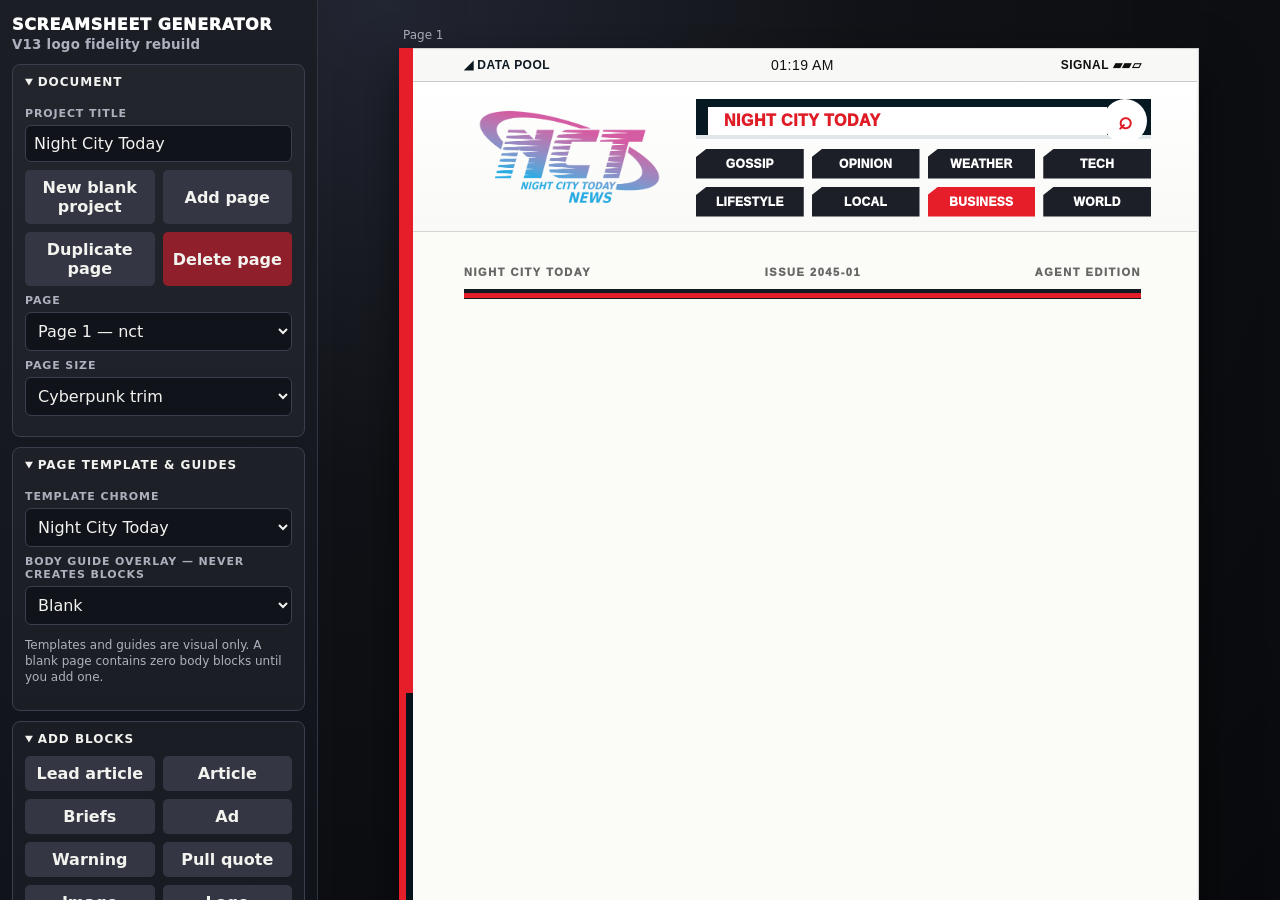
==== commit b4c99573: "v13" ====
--- a/index.html
+++ b/index.html
@@ -3,7 +3,7 @@
 <head>
 <meta charset="utf-8" />
 <meta name="viewport" content="width=device-width, initial-scale=1" />
-<title>Screamsheet Generator V12 Logo Fidelity Rebuild</title>
+<title>Screamsheet Generator V13 Logo Fidelity Rebuild</title>
 <style>
 :root{
   --bg:#101116; --panel:#181a21; --panel2:#242733; --line:#3b3f4d; --text:#f2f2ef; --muted:#aeb1bd;
@@ -24,8 +24,7 @@
 .meta-row{position:absolute;top:206px;left:58px;right:58px;height:36px;display:flex;justify-content:space-between;align-items:center;border-bottom:1px solid #c9c9c9;text-transform:uppercase;font-size:11px;letter-spacing:.14em;font-weight:950;color:#666}.meta-row::after{content:"";position:absolute;left:0;right:0;bottom:-5px;border-bottom:5px solid #111923;box-shadow:0 5px 0 var(--accent)}
 .advisory-chrome{height:150px;padding:14px 52px 8px 58px;border-bottom:1px solid #d4d4d4;background:linear-gradient(135deg,#fff 0 62%,#f2f2ef 62% 100%)}.advisory-badge{display:inline-block;background:var(--accent);color:#fff;font-size:15px;font-weight:950;letter-spacing:.14em;padding:8px 12px;text-transform:uppercase}.advisory-title{margin:12px 0 0;font-size:46px;line-height:.9;text-transform:uppercase;font-weight:950;letter-spacing:.02em}.advisory-sub{font-size:13px;font-weight:800;color:#555;margin-top:7px;text-transform:uppercase;letter-spacing:.08em}.mission-chrome{height:150px;padding:16px 52px 8px 58px;background:#10131a;color:#fff;border-bottom:8px solid var(--accent)}.mission-title{font-size:39px;font-weight:950;line-height:.95;text-transform:uppercase;letter-spacing:.04em}.mission-kicker{display:inline-block;background:#fff;color:#10131a;padding:5px 9px;font-weight:950;text-transform:uppercase;letter-spacing:.12em;margin-bottom:12px}.mission-sub{color:#d7d7d7;font-size:13px;text-transform:uppercase;letter-spacing:.08em}.minimal-chrome{height:138px;padding:26px 58px;border-bottom:1px solid #111;background:#fff}.minimal-title{font-size:32px;text-transform:uppercase;letter-spacing:.1em;font-weight:950;border-bottom:8px solid var(--accent);display:inline-block;padding-right:28px}
 .sheet-body{position:absolute;left:var(--body-x);top:var(--body-y);width:var(--body-w);height:var(--body-h);overflow:hidden;background:transparent;z-index:3}.sheet-body.layout-two{background-image:linear-gradient(to right,transparent calc(50% - .5px),rgba(0,0,0,.12) calc(50% - .5px),rgba(0,0,0,.12) calc(50% + .5px),transparent calc(50% + .5px))}.sheet-body.layout-three{background-image:linear-gradient(to right,transparent calc(33.33% - .5px),rgba(0,0,0,.12) calc(33.33% - .5px),rgba(0,0,0,.12) calc(33.33% + .5px),transparent calc(33.33% + .5px),transparent calc(66.66% - .5px),rgba(0,0,0,.12) calc(66.66% - .5px),rgba(0,0,0,.12) calc(66.66% + .5px),transparent calc(66.66% + .5px))}.sheet-body.layout-grid{background-image:linear-gradient(rgba(0,0,0,.045) 1px,transparent 1px),linear-gradient(90deg,rgba(0,0,0,.045) 1px,transparent 1px);background-size:32px 32px}.sheet-body.layout-feature{background-image:linear-gradient(to right,transparent calc(62% - .5px),rgba(0,0,0,.12) calc(62% - .5px),rgba(0,0,0,.12) calc(62% + .5px),transparent calc(62% + .5px))}.sheet-body.layout-map{background-image:linear-gradient(to right,transparent calc(68% - .5px),rgba(0,0,0,.12) calc(68% - .5px),rgba(0,0,0,.12) calc(68% + .5px),transparent calc(68% + .5px))}.sheet-body:empty::before{content:none!important;display:none!important}.body-frame{position:absolute;left:58px;right:58px;top:250px;bottom:67px;border-top:1px solid #111923;pointer-events:none;z-index:1}.body-frame::before{content:"";position:absolute;left:0;right:0;top:-6px;border-top:5px solid var(--accent);opacity:.95}.template-minimal .body-frame,.template-mission .body-frame{border-top-color:#e51e2a}.template-mission .body-frame::before{border-top-color:#fff}
-.sheet-block{position:absolute;background:#fff;border:1px solid transparent;padding:9px 10px;overflow:hidden;z-index:1;color:#202020}.sheet-block.selected{outline:2px solid #1677ff;border-color:#1677ff}.sheet-block.collision{outline:2px solid #f44336!important;background:#fff3f4}.sheet-block.overflow{box-shadow:inset 0 -5px 0 #f4a000}.sheet-block.locked{outline:2px dashed #777}.block-controls{position:absolute;right:4px;top:4px;display:none;gap:3px;z-index:20}.sheet-block.selected .block-controls{display:flex}.block-controls button{font-size:11px;padding:2px 5px;border-radius:3px;background:#111;color:#fff;border:1px solid #444}.block-controls button:hover{background:#333}.block-title{font-weight:950;line-height:1.03;margin:0 0 6px;overflow-wrap:anywhere;letter-spacing:-.02em}.block-content{line-height:1.23;overflow-wrap:anywhere;min-height:20px}.block-content p{margin:.32em 0}.block-content ul,.block-content ol{margin:.35em 0 .35em 1.1em;padding:0}.block-content blockquote{border-left:5px solid var(--accent);margin:.5em 0;padding:.25em .6em;background:#f0f0ee;font-weight:800}.block-content code{background:#eee;padding:1px 4px;border-radius:2px}.block-content a{color:#0064c8}
-.lead{border:0;padding:8px 10px 10px;background:#fff}.lead::before{content:"LEAD STORY";display:block;background:#111923;color:#fff;font-size:9px;letter-spacing:.18em;font-weight:950;padding:4px 7px;margin:-8px -10px 8px;border-left:8px solid var(--accent)}.lead .block-title{font-size:34px;text-transform:uppercase;text-shadow:1px 1px 0 #fff,2px 2px 0 rgba(0,0,0,.22);border-bottom:7px solid var(--accent);padding-bottom:4px}.article{background:#fff}.article::before{content:"";display:block;border-top:5px solid var(--accent);border-bottom:2px solid #111923;margin:-9px -10px 7px}.article .block-title{font-size:22px;text-transform:uppercase;border-bottom:1px solid #111923;padding-bottom:4px}.briefs{background:#eef1f3;border:1px solid #b4bcc4}.briefs .block-title{background:#111923;color:#fff;margin:-9px -10px 7px;padding:6px 8px;text-transform:uppercase;border-left:7px solid var(--accent)}.ad{background:#101219;color:#fff;border:2px solid var(--accent);text-align:center;clip-path:polygon(0 0,94% 0,100% 10%,100% 100%,6% 100%,0 90%)}.ad .block-title{color:#fff;text-transform:uppercase;border-bottom:1px solid var(--accent);padding-bottom:5px}.ad .block-content{color:#f2f2f2}.warning{background:#fff1e6;border:3px solid var(--accent)}.warning .block-title{color:#fff;background:var(--accent);text-transform:uppercase;margin:-9px -10px 8px;padding:7px 9px;letter-spacing:.04em}.pullquote{border-left:9px solid var(--accent);font-style:italic;background:#f2f2f0;font-weight:850}.pullquote .block-content{font-size:inherit}.stat{background:#f1f4f8;border:1px solid #8796a7}.stat .block-title{background:#111923;color:#fff;margin:-9px -10px 8px;padding:6px 8px;text-transform:uppercase;border-left:7px solid var(--accent)}.image-block{padding:6px;background:#f7f7f7;border:2px solid #111923}.image-block img,.image-frame img{width:100%;height:calc(100% - 28px);object-fit:cover;display:block;background:#ddd}.logo-block{background:#fff;border:2px solid #111923;padding:8px}.logo-block img{width:100%;height:100%;object-fit:contain;display:block}.logo-block .caption{display:none}.image-block .caption{height:22px;font-size:11px;color:#fff;background:#111923;padding:4px 6px;margin-top:4px;text-transform:uppercase;letter-spacing:.04em}.image-empty{height:calc(100% - 28px);display:flex;align-items:center;justify-content:center;border:2px dashed #999;color:#555;font-size:12px;font-weight:900;background:#e8e8e6}.qna .q{font-weight:950;color:var(--accent)}.timeline .block-content p{border-left:4px solid var(--accent);padding-left:8px}.links{background:#f6f6f3;border:1px solid #c3c3c3}.links .block-title{color:#e51e2a;text-transform:uppercase}.block-logo{max-width:42%;max-height:52px;object-fit:contain;float:right;margin:0 0 6px 8px;background:#fff;padding:3px}.ad .block-logo{float:none;display:block;max-width:78%;max-height:62px;margin:0 auto 8px}.lead .block-logo{max-height:60px}
+.sheet-block{position:absolute;background:#fff;border:1px solid transparent;padding:10px;overflow:hidden;z-index:1;color:#202020}.sheet-block.selected{outline:2px solid #1677ff;border-color:#1677ff}.sheet-block.collision{outline:2px solid #f44336!important;background:#fff3f4}.sheet-block.overflow{box-shadow:inset 0 -5px 0 #f4a000}.sheet-block.locked{outline:2px dashed #777}.block-controls{position:absolute;right:4px;top:4px;display:none;gap:3px;z-index:20}.sheet-block.selected .block-controls{display:flex}.block-controls button{font-size:11px;padding:2px 5px;border-radius:3px;background:#111;color:#fff;border:1px solid #444}.block-controls button:hover{background:#333}.block-title{font-weight:900;line-height:1.05;margin:0 0 6px;overflow-wrap:anywhere;letter-spacing:0}.block-content{line-height:1.28;overflow-wrap:anywhere;min-height:20px}.block-content p{margin:.35em 0}.block-content ul,.block-content ol{margin:.4em 0 .4em 1.1em;padding:0}.block-content blockquote{border-left:4px solid var(--accent);margin:.5em 0;padding:.25em .6em;background:#f4f4f4;font-weight:400}.block-content code{background:#eee;padding:1px 4px;border-radius:3px}.block-content a{color:#0064c8}.lead .block-title{font-size:34px;text-transform:uppercase}.article .block-title{font-size:22px;border-bottom:4px solid var(--accent);padding-bottom:3px}.briefs{background:#f3f3f3;border:1px solid #ccc}.ad{background:#101219;color:#fff;border:2px solid var(--accent);text-align:center}.ad .block-title{color:#fff;text-transform:uppercase}.ad .block-content a{color:#8bd3ff}.warning{background:#fff2e9;border:2px solid var(--accent)}.warning .block-title{color:var(--accent);text-transform:uppercase}.pullquote{border-left:8px solid var(--accent);font-style:italic;background:#f5f5f5}.stat{background:#f1f4f8;border:1px solid #9aa7b5}.image-block{padding:6px;background:#f7f7f7;border:1px solid #ccc}.image-block img,.image-frame img{width:100%;height:calc(100% - 28px);object-fit:cover;display:block;background:#ddd}.image-block .caption{height:22px;font-size:11px;color:#444;padding-top:4px;background:transparent;text-transform:none;letter-spacing:0}.image-empty{height:calc(100% - 28px);display:flex;align-items:center;justify-content:center;border:2px dashed #aaa;color:#666;font-size:12px;font-weight:800;background:transparent}.logo-block{background:#fff;border:1px solid #ccc;padding:6px}.logo-block img{width:100%;height:100%;object-fit:contain;display:block}.logo-block .caption{display:none}.qna .q{font-weight:900;color:var(--accent)}.timeline .block-content p{border-left:3px solid var(--accent);padding-left:8px}.links{background:#fff;border:1px solid transparent}.block-logo{max-width:42%;max-height:52px;object-fit:contain;float:right;margin:0 0 6px 8px;background:#fff;padding:3px}.ad .block-logo{float:none;display:block;max-width:78%;max-height:62px;margin:0 auto 8px}.lead .block-logo{max-height:60px}
 .sheet-footer{position:absolute;left:58px;right:58px;bottom:28px;height:30px;text-align:center;font-weight:950;font-size:12px;color:#fff;z-index:4}.sheet-footer::before{content:"";position:absolute;left:0;right:0;top:10px;border-top:8px solid var(--accent);box-shadow:0 -6px 0 #111923;z-index:0}.sheet-footer span{position:relative;z-index:1;display:inline-grid;place-items:center;min-width:42px;height:28px;background:#111923;clip-path:polygon(18% 0,82% 0,100% 50%,82% 100%,18% 100%,0 50%);color:#fff}.no-print{}
 @media print{body{background:#fff;overflow:visible}.app{display:block}.sidebar{display:none}.workspace{padding:0;overflow:visible}.pages{gap:0}.sheet-label{display:none}.sheet{box-shadow:none;page-break-after:always;margin:0 auto}.block-controls{display:none!important}.sheet-block.selected{outline:none}.sheet-block.collision,.sheet-block.overflow{outline:none!important;box-shadow:none}.sheet-body:empty::before{display:none}}
 </style>
@@ -33,7 +32,7 @@
 <body>
 <div class="app">
   <aside class="sidebar no-print">
-    <div class="brand">Screamsheet Generator <small>V12 logo fidelity rebuild</small></div>
+    <div class="brand">Screamsheet Generator <small>V13 logo fidelity rebuild</small></div>
     <details open><summary>Document</summary><div class="section">
       <div class="field"><label>Project title</label><input id="projectTitle" value="Night City Today" /></div>
       <div class="row"><button id="newProject">New blank project</button><button id="addPage">Add page</button></div>
@@ -96,7 +95,7 @@
  return 'Cyberpunk RED Logos/Night City Today News Logo.png';
 }
 function currentMastheadLogo(p){return p.logo||defaultLogoForTemplate(p.template)}
-const defaultState=()=>({version:12,title:'Night City Today',pageSize:'cyber',activePage:null,selectedBlock:null,selectedAsset:'bundled:Night City Today News Logo.png',assets:[],pages:[newPage()]});
+const defaultState=()=>({version:13,title:'Night City Today',pageSize:'cyber',activePage:null,selectedBlock:null,selectedAsset:'bundled:Night City Today News Logo.png',assets:[],pages:[newPage()]});
 function newPage(template='nct',layout='blank'){const id=uid();return{id,template,layout,logo:null,blocks:[]}}
 let state=defaultState(); state.activePage=state.pages[0].id;
 const defaults={
@@ -216,11 +215,11 @@
   for(const b of p.blocks.slice().sort((a,b)=>(a.z||1)-(b.z||1))){
     const x=d.bx+b.x,y=d.by+b.y,w=b.w,h=b.h, col=blockColors(b.type); ctx.fillStyle=col.bg; ctx.fillRect(x,y,w,h); ctx.strokeStyle=col.bd; ctx.lineWidth=(b.type==='warning'||b.type==='ad'||b.type==='image'||b.type==='map')?2:1; if(b.type!=='lead'&&b.type!=='article') ctx.strokeRect(x,y,w,h);
     if(b.type==='image'||b.type==='map'||b.type==='logo'){
-      const img=await loadCanvasImage(b.image); if(img){ctx.save(); ctx.beginPath(); ctx.rect(x+6,y+6,w-12,h-34); ctx.clip(); const iw=img.width,ih=img.height; let dw=w-12,dh=(b.type==='logo'?h-12:h-34),dx=x+6,dy=y+6; if((b.fit||'cover')==='contain'){const r=Math.min(dw/iw,dh/ih); dw=iw*r;dh=ih*r;dx=x+6+(w-12-dw)/2;dy=y+6+(h-34-dh)/2}else if((b.fit||'cover')==='cover'){const r=Math.max(dw/iw,dh/ih); dw=iw*r;dh=ih*r;dx=x+6+(w-12-dw)/2;dy=y+6+(h-34-dh)/2} ctx.drawImage(img,dx,dy,dw,dh); ctx.restore()} else {ctx.strokeStyle='#999'; ctx.setLineDash([5,5]); ctx.strokeRect(x+10,y+10,w-20,h-40); ctx.setLineDash([]); ctx.fillStyle='#666'; ctx.font='900 12px Arial'; ctx.textAlign='center'; ctx.fillText('IMAGE BLOCK',x+w/2,y+h/2)} if(b.type!=='logo'){ctx.fillStyle='#111923'; ctx.fillRect(x+6,y+h-26,w-12,20); ctx.fillStyle='#fff'; ctx.font='900 10px Arial'; ctx.textAlign='left'; ctx.fillText(stripHtml(b.content||'Caption').toUpperCase().slice(0,80),x+11,y+h-12);} continue;
+      const img=await loadCanvasImage(b.image); if(img){ctx.save(); ctx.beginPath(); ctx.rect(x+6,y+6,w-12,h-34); ctx.clip(); const iw=img.width,ih=img.height; let dw=w-12,dh=(b.type==='logo'?h-12:h-34),dx=x+6,dy=y+6; if((b.fit||'cover')==='contain'){const r=Math.min(dw/iw,dh/ih); dw=iw*r;dh=ih*r;dx=x+6+(w-12-dw)/2;dy=y+6+(h-34-dh)/2}else if((b.fit||'cover')==='cover'){const r=Math.max(dw/iw,dh/ih); dw=iw*r;dh=ih*r;dx=x+6+(w-12-dw)/2;dy=y+6+(h-34-dh)/2} ctx.drawImage(img,dx,dy,dw,dh); ctx.restore()} else {ctx.strokeStyle='#999'; ctx.setLineDash([5,5]); ctx.strokeRect(x+10,y+10,w-20,h-40); ctx.setLineDash([]); ctx.fillStyle='#666'; ctx.font='900 12px Arial'; ctx.textAlign='center'; ctx.fillText('IMAGE BLOCK',x+w/2,y+h/2)} if(b.type!=='logo'){ctx.fillStyle='#444'; ctx.font='10px Arial'; ctx.textAlign='left'; ctx.fillText(stripHtml(b.content||'Caption').slice(0,80),x+8,y+h-10);} continue;
     }
-    if(b.type==='lead'){ctx.fillStyle='#111923'; ctx.fillRect(x,y,w,20); ctx.fillStyle='#e51e2a'; ctx.fillRect(x,y,8,20); ctx.fillStyle='#fff'; ctx.font='900 9px Arial'; ctx.textAlign='left'; ctx.fillText('LEAD STORY',x+14,y+14); if(b.image){const li=await loadCanvasImage(b.image); if(li)ctx.drawImage(li,x+w-92,y+28,84,52)} ctx.fillStyle='#111'; ctx.font=`900 ${b.titleSize||34}px Arial`; drawWrapped(ctx,(b.title||'').toUpperCase(),x+4,y+52,b.image?w-104:w-8,(b.titleSize||34)*.95,Math.min(90,h-60)); ctx.fillStyle='#e51e2a'; ctx.fillRect(x+4,y+96,w-8,6); ctx.fillStyle='#222'; ctx.font=`${b.bodySize||15}px Arial`; drawWrapped(ctx,stripHtml(b.html||b.content||''),x+4,y+124,w-8,(b.bodySize||15)*1.25,h-132); continue;}
-    if(b.type==='article'){ctx.fillStyle='#e51e2a'; ctx.fillRect(x,y,w,5); ctx.fillStyle='#111923'; ctx.fillRect(x,y+6,w,2); if(b.image){const li=await loadCanvasImage(b.image); if(li)ctx.drawImage(li,x+w-76,y+16,68,42)} ctx.fillStyle='#111'; ctx.font=`900 ${b.titleSize||22}px Arial`; ctx.textAlign='left'; drawWrapped(ctx,(b.title||'').toUpperCase(),x+4,y+32,b.image?w-86:w-8,(b.titleSize||22)*1.05,55); ctx.fillStyle='#222'; ctx.font=`${b.bodySize||14}px Arial`; drawWrapped(ctx,stripHtml(b.html||b.content||''),x+4,y+88,w-8,(b.bodySize||14)*1.23,h-96); continue;}
-    if(['briefs','stat','warning'].includes(b.type)){ctx.fillStyle=b.type==='warning'?'#e51e2a':'#111923'; ctx.fillRect(x,y,w,28); ctx.fillStyle='#fff'; ctx.font=`900 ${Math.min(b.titleSize||18,20)}px Arial`; ctx.textAlign='left'; ctx.fillText((b.title||'').toUpperCase(),x+8,y+20); ctx.fillStyle='#222'; ctx.font=`${b.bodySize||13}px Arial`; drawWrapped(ctx,stripHtml(b.html||b.content||''),x+8,y+50,w-16,(b.bodySize||13)*1.25,h-58); continue;}
+    if(b.type==='lead'){let textW=w-8; if(b.image){const li=await loadCanvasImage(b.image); if(li){ctx.drawImage(li,x+w-96,y+8,88,58); textW=w-108}} ctx.fillStyle='#111'; ctx.font=`900 ${b.titleSize||34}px Arial`; ctx.textAlign='left'; drawWrapped(ctx,(b.title||'').toUpperCase(),x+4,y+34,textW,(b.titleSize||34)*.95,Math.min(92,h-58)); ctx.fillStyle='#222'; ctx.font=`${b.bodySize||15}px Arial`; drawWrapped(ctx,stripHtml(b.html||b.content||''),x+4,y+126,w-8,(b.bodySize||15)*1.28,h-134); continue;}
+    if(b.type==='article'){let textW=w-8; if(b.image){const li=await loadCanvasImage(b.image); if(li){ctx.drawImage(li,x+w-76,y+8,68,42); textW=w-86}} ctx.fillStyle='#111'; ctx.font=`900 ${b.titleSize||22}px Arial`; ctx.textAlign='left'; drawWrapped(ctx,(b.title||''),x+4,y+24,textW,(b.titleSize||22)*1.05,48); ctx.fillStyle='#e51e2a'; ctx.fillRect(x+4,y+58,w-8,4); ctx.fillStyle='#222'; ctx.font=`${b.bodySize||14}px Arial`; drawWrapped(ctx,stripHtml(b.html||b.content||''),x+4,y+78,w-8,(b.bodySize||14)*1.28,h-86); continue;}
+    if(['briefs','stat','warning'].includes(b.type)){if(b.type==='warning'){ctx.strokeStyle='#e51e2a';ctx.lineWidth=2;ctx.strokeRect(x,y,w,h);ctx.fillStyle='#e51e2a'}else{ctx.strokeStyle=b.type==='stat'?'#9aa7b5':'#ccc';ctx.lineWidth=1;ctx.strokeRect(x,y,w,h);ctx.fillStyle='#111'} ctx.font=`900 ${Math.min(b.titleSize||18,20)}px Arial`; ctx.textAlign='left'; ctx.fillText((b.title||'').toUpperCase(),x+8,y+24); ctx.fillStyle='#222'; ctx.font=`${b.bodySize||13}px Arial`; drawWrapped(ctx,stripHtml(b.html||b.content||''),x+8,y+48,w-16,(b.bodySize||13)*1.28,h-56); continue;}
     if(b.type==='ad'){ctx.fillStyle='#101219'; ctx.fillRect(x,y,w,h); ctx.strokeStyle='#e51e2a'; ctx.lineWidth=2; ctx.strokeRect(x,y,w,h); let ty=y+36; if(b.image){const li=await loadCanvasImage(b.image); if(li){ctx.fillStyle='#fff';ctx.fillRect(x+w*.25,y+10,w*.5,48);ctx.drawImage(li,x+w*.28,y+14,w*.44,40);ty=y+78}} ctx.fillStyle='#fff'; ctx.font=`900 ${b.titleSize||22}px Arial`; ctx.textAlign='center'; drawWrapped(ctx,(b.title||'ADVERTISEMENT').toUpperCase(),x+8,ty,w-16,(b.titleSize||22)*1.1,60); ctx.fillStyle='#eee'; ctx.font=`${b.bodySize||14}px Arial`; drawWrapped(ctx,stripHtml(b.html||b.content||''),x+12,ty+56,w-24,(b.bodySize||14)*1.25,h-(ty-y)-64); continue;}
     ctx.fillStyle='#222'; ctx.font=`900 ${b.titleSize||20}px Arial`; ctx.textAlign='left'; if(b.title) ctx.fillText((b.title||'').toUpperCase(),x+4,y+24); ctx.font=`${b.bodySize||14}px Arial`; drawWrapped(ctx,stripHtml(b.html||b.content||''),x+4,y+(b.title?50:24),w-8,(b.bodySize||14)*1.25,h-60);
   }
@@ -251,8 +250,7 @@
 .meta-row{position:absolute;top:206px;left:58px;right:58px;height:36px;display:flex;justify-content:space-between;align-items:center;border-bottom:1px solid #c9c9c9;text-transform:uppercase;font-size:11px;letter-spacing:.14em;font-weight:950;color:#666}.meta-row::after{content:"";position:absolute;left:0;right:0;bottom:-5px;border-bottom:5px solid #111923;box-shadow:0 5px 0 var(--accent)}
 .advisory-chrome{height:150px;padding:14px 52px 8px 58px;border-bottom:1px solid #d4d4d4;background:linear-gradient(135deg,#fff 0 62%,#f2f2ef 62% 100%)}.advisory-badge{display:inline-block;background:var(--accent);color:#fff;font-size:15px;font-weight:950;letter-spacing:.14em;padding:8px 12px;text-transform:uppercase}.advisory-title{margin:12px 0 0;font-size:46px;line-height:.9;text-transform:uppercase;font-weight:950;letter-spacing:.02em}.advisory-sub{font-size:13px;font-weight:800;color:#555;margin-top:7px;text-transform:uppercase;letter-spacing:.08em}.mission-chrome{height:150px;padding:16px 52px 8px 58px;background:#10131a;color:#fff;border-bottom:8px solid var(--accent)}.mission-title{font-size:39px;font-weight:950;line-height:.95;text-transform:uppercase;letter-spacing:.04em}.mission-kicker{display:inline-block;background:#fff;color:#10131a;padding:5px 9px;font-weight:950;text-transform:uppercase;letter-spacing:.12em;margin-bottom:12px}.mission-sub{color:#d7d7d7;font-size:13px;text-transform:uppercase;letter-spacing:.08em}.minimal-chrome{height:138px;padding:26px 58px;border-bottom:1px solid #111;background:#fff}.minimal-title{font-size:32px;text-transform:uppercase;letter-spacing:.1em;font-weight:950;border-bottom:8px solid var(--accent);display:inline-block;padding-right:28px}
 .sheet-body{position:absolute;left:var(--body-x);top:var(--body-y);width:var(--body-w);height:var(--body-h);overflow:hidden;background:transparent;z-index:3}.sheet-body.layout-two{background-image:linear-gradient(to right,transparent calc(50% - .5px),rgba(0,0,0,.12) calc(50% - .5px),rgba(0,0,0,.12) calc(50% + .5px),transparent calc(50% + .5px))}.sheet-body.layout-three{background-image:linear-gradient(to right,transparent calc(33.33% - .5px),rgba(0,0,0,.12) calc(33.33% - .5px),rgba(0,0,0,.12) calc(33.33% + .5px),transparent calc(33.33% + .5px),transparent calc(66.66% - .5px),rgba(0,0,0,.12) calc(66.66% - .5px),rgba(0,0,0,.12) calc(66.66% + .5px),transparent calc(66.66% + .5px))}.sheet-body.layout-grid{background-image:linear-gradient(rgba(0,0,0,.045) 1px,transparent 1px),linear-gradient(90deg,rgba(0,0,0,.045) 1px,transparent 1px);background-size:32px 32px}.sheet-body.layout-feature{background-image:linear-gradient(to right,transparent calc(62% - .5px),rgba(0,0,0,.12) calc(62% - .5px),rgba(0,0,0,.12) calc(62% + .5px),transparent calc(62% + .5px))}.sheet-body.layout-map{background-image:linear-gradient(to right,transparent calc(68% - .5px),rgba(0,0,0,.12) calc(68% - .5px),rgba(0,0,0,.12) calc(68% + .5px),transparent calc(68% + .5px))}.sheet-body:empty::before{content:none!important;display:none!important}.body-frame{position:absolute;left:58px;right:58px;top:250px;bottom:67px;border-top:1px solid #111923;pointer-events:none;z-index:1}.body-frame::before{content:"";position:absolute;left:0;right:0;top:-6px;border-top:5px solid var(--accent);opacity:.95}.template-minimal .body-frame,.template-mission .body-frame{border-top-color:#e51e2a}.template-mission .body-frame::before{border-top-color:#fff}
-.sheet-block{position:absolute;background:#fff;border:1px solid transparent;padding:9px 10px;overflow:hidden;z-index:1;color:#202020}.sheet-block.selected{outline:2px solid #1677ff;border-color:#1677ff}.sheet-block.collision{outline:2px solid #f44336!important;background:#fff3f4}.sheet-block.overflow{box-shadow:inset 0 -5px 0 #f4a000}.sheet-block.locked{outline:2px dashed #777}.block-controls{position:absolute;right:4px;top:4px;display:none;gap:3px;z-index:20}.sheet-block.selected .block-controls{display:flex}.block-controls button{font-size:11px;padding:2px 5px;border-radius:3px;background:#111;color:#fff;border:1px solid #444}.block-controls button:hover{background:#333}.block-title{font-weight:950;line-height:1.03;margin:0 0 6px;overflow-wrap:anywhere;letter-spacing:-.02em}.block-content{line-height:1.23;overflow-wrap:anywhere;min-height:20px}.block-content p{margin:.32em 0}.block-content ul,.block-content ol{margin:.35em 0 .35em 1.1em;padding:0}.block-content blockquote{border-left:5px solid var(--accent);margin:.5em 0;padding:.25em .6em;background:#f0f0ee;font-weight:800}.block-content code{background:#eee;padding:1px 4px;border-radius:2px}.block-content a{color:#0064c8}
-.lead{border:0;padding:8px 10px 10px;background:#fff}.lead::before{content:"LEAD STORY";display:block;background:#111923;color:#fff;font-size:9px;letter-spacing:.18em;font-weight:950;padding:4px 7px;margin:-8px -10px 8px;border-left:8px solid var(--accent)}.lead .block-title{font-size:34px;text-transform:uppercase;text-shadow:1px 1px 0 #fff,2px 2px 0 rgba(0,0,0,.22);border-bottom:7px solid var(--accent);padding-bottom:4px}.article{background:#fff}.article::before{content:"";display:block;border-top:5px solid var(--accent);border-bottom:2px solid #111923;margin:-9px -10px 7px}.article .block-title{font-size:22px;text-transform:uppercase;border-bottom:1px solid #111923;padding-bottom:4px}.briefs{background:#eef1f3;border:1px solid #b4bcc4}.briefs .block-title{background:#111923;color:#fff;margin:-9px -10px 7px;padding:6px 8px;text-transform:uppercase;border-left:7px solid var(--accent)}.ad{background:#101219;color:#fff;border:2px solid var(--accent);text-align:center;clip-path:polygon(0 0,94% 0,100% 10%,100% 100%,6% 100%,0 90%)}.ad .block-title{color:#fff;text-transform:uppercase;border-bottom:1px solid var(--accent);padding-bottom:5px}.ad .block-content{color:#f2f2f2}.warning{background:#fff1e6;border:3px solid var(--accent)}.warning .block-title{color:#fff;background:var(--accent);text-transform:uppercase;margin:-9px -10px 8px;padding:7px 9px;letter-spacing:.04em}.pullquote{border-left:9px solid var(--accent);font-style:italic;background:#f2f2f0;font-weight:850}.pullquote .block-content{font-size:inherit}.stat{background:#f1f4f8;border:1px solid #8796a7}.stat .block-title{background:#111923;color:#fff;margin:-9px -10px 8px;padding:6px 8px;text-transform:uppercase;border-left:7px solid var(--accent)}.image-block{padding:6px;background:#f7f7f7;border:2px solid #111923}.image-block img,.image-frame img{width:100%;height:calc(100% - 28px);object-fit:cover;display:block;background:#ddd}.logo-block{background:#fff;border:2px solid #111923;padding:8px}.logo-block img{width:100%;height:100%;object-fit:contain;display:block}.logo-block .caption{display:none}.image-block .caption{height:22px;font-size:11px;color:#fff;background:#111923;padding:4px 6px;margin-top:4px;text-transform:uppercase;letter-spacing:.04em}.image-empty{height:calc(100% - 28px);display:flex;align-items:center;justify-content:center;border:2px dashed #999;color:#555;font-size:12px;font-weight:900;background:#e8e8e6}.qna .q{font-weight:950;color:var(--accent)}.timeline .block-content p{border-left:4px solid var(--accent);padding-left:8px}.links{background:#f6f6f3;border:1px solid #c3c3c3}.links .block-title{color:#e51e2a;text-transform:uppercase}.block-logo{max-width:42%;max-height:52px;object-fit:contain;float:right;margin:0 0 6px 8px;background:#fff;padding:3px}.ad .block-logo{float:none;display:block;max-width:78%;max-height:62px;margin:0 auto 8px}.lead .block-logo{max-height:60px}
+.sheet-block{position:absolute;background:#fff;border:1px solid transparent;padding:10px;overflow:hidden;z-index:1;color:#202020}.sheet-block.selected{outline:2px solid #1677ff;border-color:#1677ff}.sheet-block.collision{outline:2px solid #f44336!important;background:#fff3f4}.sheet-block.overflow{box-shadow:inset 0 -5px 0 #f4a000}.sheet-block.locked{outline:2px dashed #777}.block-controls{position:absolute;right:4px;top:4px;display:none;gap:3px;z-index:20}.sheet-block.selected .block-controls{display:flex}.block-controls button{font-size:11px;padding:2px 5px;border-radius:3px;background:#111;color:#fff;border:1px solid #444}.block-controls button:hover{background:#333}.block-title{font-weight:900;line-height:1.05;margin:0 0 6px;overflow-wrap:anywhere;letter-spacing:0}.block-content{line-height:1.28;overflow-wrap:anywhere;min-height:20px}.block-content p{margin:.35em 0}.block-content ul,.block-content ol{margin:.4em 0 .4em 1.1em;padding:0}.block-content blockquote{border-left:4px solid var(--accent);margin:.5em 0;padding:.25em .6em;background:#f4f4f4;font-weight:400}.block-content code{background:#eee;padding:1px 4px;border-radius:3px}.block-content a{color:#0064c8}.lead .block-title{font-size:34px;text-transform:uppercase}.article .block-title{font-size:22px;border-bottom:4px solid var(--accent);padding-bottom:3px}.briefs{background:#f3f3f3;border:1px solid #ccc}.ad{background:#101219;color:#fff;border:2px solid var(--accent);text-align:center}.ad .block-title{color:#fff;text-transform:uppercase}.ad .block-content a{color:#8bd3ff}.warning{background:#fff2e9;border:2px solid var(--accent)}.warning .block-title{color:var(--accent);text-transform:uppercase}.pullquote{border-left:8px solid var(--accent);font-style:italic;background:#f5f5f5}.stat{background:#f1f4f8;border:1px solid #9aa7b5}.image-block{padding:6px;background:#f7f7f7;border:1px solid #ccc}.image-block img,.image-frame img{width:100%;height:calc(100% - 28px);object-fit:cover;display:block;background:#ddd}.image-block .caption{height:22px;font-size:11px;color:#444;padding-top:4px;background:transparent;text-transform:none;letter-spacing:0}.image-empty{height:calc(100% - 28px);display:flex;align-items:center;justify-content:center;border:2px dashed #aaa;color:#666;font-size:12px;font-weight:800;background:transparent}.logo-block{background:#fff;border:1px solid #ccc;padding:6px}.logo-block img{width:100%;height:100%;object-fit:contain;display:block}.logo-block .caption{display:none}.qna .q{font-weight:900;color:var(--accent)}.timeline .block-content p{border-left:3px solid var(--accent);padding-left:8px}.links{background:#fff;border:1px solid transparent}.block-logo{max-width:42%;max-height:52px;object-fit:contain;float:right;margin:0 0 6px 8px;background:#fff;padding:3px}.ad .block-logo{float:none;display:block;max-width:78%;max-height:62px;margin:0 auto 8px}.lead .block-logo{max-height:60px}
 .sheet-footer{position:absolute;left:58px;right:58px;bottom:28px;height:30px;text-align:center;font-weight:950;font-size:12px;color:#fff;z-index:4}.sheet-footer::before{content:"";position:absolute;left:0;right:0;top:10px;border-top:8px solid var(--accent);box-shadow:0 -6px 0 #111923;z-index:0}.sheet-footer span{position:relative;z-index:1;display:inline-grid;place-items:center;min-width:42px;height:28px;background:#111923;clip-path:polygon(18% 0,82% 0,100% 50%,82% 100%,18% 100%,0 50%);color:#fff}.no-print{}
 @media print{body{background:#fff;overflow:visible}.app{display:block}.sidebar{display:none}.workspace{padding:0;overflow:visible}.pages{gap:0}.sheet-label{display:none}.sheet{box-shadow:none;page-break-after:always;margin:0 auto}.block-controls{display:none!important}.sheet-block.selected{outline:none}.sheet-block.collision,.sheet-block.overflow{outline:none!important;box-shadow:none}.sheet-body:empty::before{display:none}}
 </style></head><body>${clone.outerHTML}</body></html>`;
@@ -261,7 +259,7 @@
 function bytesFromString(s){return new TextEncoder().encode(s)} function bytesFromBinaryString(s){const a=new Uint8Array(s.length);for(let i=0;i<s.length;i++)a[i]=s.charCodeAt(i)&255;return a}
 function makePdf(images){let objs=[];const add=o=>{objs.push(o);return objs.length}; const pageIds=[]; const pagesId=2; const catalogId=1; images.forEach((im,idx)=>{const imgData=atob(im.data.split(',')[1]); const imgBytes=bytesFromBinaryString(imgData); const imgId=objs.length+3; const contentId=objs.length+4; const pageId=objs.length+5; add({stream:imgBytes,dict:`<< /Type /XObject /Subtype /Image /Width ${im.w*2} /Height ${im.h*2} /ColorSpace /DeviceRGB /BitsPerComponent 8 /Filter /DCTDecode /Length ${imgBytes.length} >>`}); const content=`q ${im.w} 0 0 ${im.h} 0 0 cm /Im0 Do Q`; const cb=bytesFromString(content); add({stream:cb,dict:`<< /Length ${cb.length} >>`}); add({text:`<< /Type /Page /Parent ${pagesId} 0 R /MediaBox [0 0 ${im.w} ${im.h}] /Resources << /XObject << /Im0 ${imgId} 0 R >> >> /Contents ${contentId} 0 R >>`}); pageIds.push(pageId)}); objs.unshift({text:`<< /Type /Pages /Kids [${pageIds.map(id=>id+' 0 R').join(' ')}] /Count ${pageIds.length} >>`}); objs.unshift({text:`<< /Type /Catalog /Pages ${pagesId} 0 R >>`}); let chunks=[],offsets=[0],pos=0; const push=b=>{chunks.push(b);pos+=b.length}; push(bytesFromString('%PDF-1.4\n%\xE2\xE3\xCF\xD3\n')); objs.forEach((o,i)=>{offsets[i+1]=pos; push(bytesFromString(`${i+1} 0 obj\n`)); if(o.stream){push(bytesFromString(o.dict+'\nstream\n'));push(o.stream);push(bytesFromString('\nendstream\nendobj\n'))}else push(bytesFromString(o.text+'\nendobj\n'))}); const xref=pos; push(bytesFromString(`xref\n0 ${objs.length+1}\n0000000000 65535 f \n`)); for(let i=1;i<=objs.length;i++) push(bytesFromString(String(offsets[i]).padStart(10,'0')+' 00000 n \n')); push(bytesFromString(`trailer\n<< /Size ${objs.length+1} /Root 1 0 R >>\nstartxref\n${xref}\n%%EOF`)); const total=chunks.reduce((a,b)=>a+b.length,0); const out=new Uint8Array(total); let p=0; for(const c of chunks){out.set(c,p);p+=c.length} return new Blob([out],{type:'application/pdf'})}
 async function exportPdf(){const snap=JSON.stringify(state); clearWarnings(); try{status('Rendering PDF...'); const imgs=[]; const safe=JSON.parse(snap); for(let i=0;i<safe.pages.length;i++) imgs.push(await statePageToJpeg(safe.pages[i],i)); const pdf=makePdf(imgs); download((safe.title||'screamsheet').toLowerCase().replace(/[^a-z0-9]+/g,'-')+'.pdf',pdf); status('PDF downloaded. Editor state was not changed.')}catch(e){console.error(e); state=JSON.parse(snap); render(); status('Direct PDF failed. Editor restored. Use Print / Save PDF.')}}
-function save(){storage.setItem('sgV12', JSON.stringify(state))} function load(){try{const s=JSON.parse(storage.getItem('sgV12')||'null'); if(s&&Array.isArray(s.pages)){state=s; state.version=12; state.assets=state.assets||[]; state.selectedAsset=state.selectedAsset||'bundled:Night City Today News Logo.png'; state.pages.forEach(p=>{p.logo=p.logo||null; p.blocks=p.blocks||[]}); render()}}catch(e){}}
+function save(){storage.setItem('sgV13', JSON.stringify(state))} function load(){try{const s=JSON.parse(storage.getItem('sgV13')||'null'); if(s&&Array.isArray(s.pages)){state=s; state.version=13; state.assets=state.assets||[]; state.selectedAsset=state.selectedAsset||'bundled:Night City Today News Logo.png'; state.pages.forEach(p=>{p.logo=p.logo||null; p.blocks=p.blocks||[]}); render()}}catch(e){}}
 // events
 qs('#pages').addEventListener('pointerdown',e=>{const el=e.target.closest('.sheet-block'); if(!el)return; const b=block(el.dataset.blockId); if(!b)return; state.activePage=e.target.closest('.sheet').dataset.pageId; setSelected(b.id); if(e.target.closest('.move-handle')) startMove(e,b); else if(e.target.closest('.resize-handle')) startResize(e,b); else if(e.target.closest('.forward-btn')){b.z=(b.z||1)+1;render()} else if(e.target.closest('.backward-btn')){b.z=Math.max(1,(b.z||1)-1);render()}});
 qs('#pages').addEventListener('input',e=>{const el=e.target.closest('[contenteditable]'); if(!el)return; const b=block(e.target.closest('.sheet-block').dataset.blockId); if(!b)return; const field=el.dataset.field; if(field==='content'&&!(b.type==='image'||b.type==='map')){b.content=el.innerText; b.html=sanitizeHtml(el.innerHTML)} else b[field]=el.innerText; save()});
@@ -289,7 +287,7 @@
 qs('#newProject').onclick=()=>{if(confirm('Create a new empty project?')){state=defaultState();state.activePage=state.pages[0].id;render();save()}}; qs('#addPage').onclick=()=>{const p=newPage(page().template,page().layout);state.pages.push(p);state.activePage=p.id;state.selectedBlock=null;render();save()}; qs('#duplicatePage').onclick=()=>{const cp=JSON.parse(JSON.stringify(page()));cp.id=uid();cp.blocks=cp.blocks.map(b=>({...b,id:uid()}));state.pages.push(cp);state.activePage=cp.id;state.selectedBlock=null;render();save()}; qs('#deletePage').onclick=()=>{if(state.pages.length===1)return status('A project must keep at least one page.'); if(confirm('Delete current page?')){state.pages=state.pages.filter(p=>p.id!==state.activePage);state.activePage=state.pages[0].id;state.selectedBlock=null;render();save()}};
 qs('#imageUpload').onchange=e=>{const f=e.target.files[0]; if(!f)return; const r=new FileReader(); r.onload=()=>{const a={id:uid(),name:f.name,data:r.result,bundled:false};state.assets.push(a);state.selectedAsset=a.id;renderAssets();save()}; r.readAsDataURL(f)}; qs('#setBlockImage').onclick=()=>{const b=block(),a=getAsset(); if(!b||!a)return status('Select a block and an image/logo.'); b.image=a.data; if(!['image','map','logo','ad','lead','article'].includes(b.type)) b.type='image'; render();save()}; qs('#addImageBlock').onclick=()=>{addBlock('image'); const b=block(),a=getAsset(); if(b&&a){b.image=a.data;render();save()}}; qs('#addLogoBlock').onclick=()=>{addBlock('logo'); const b=block(),a=getAsset(); if(b&&a){b.image=a.data;render();save()}}; qs('#setMastheadLogo').onclick=()=>{const a=getAsset(); if(!a)return status('Select a bundled/uploaded image first.'); page().logo=a.data; render(); save(); status('Masthead logo set.');};
 qs('#applyMarkdown').onclick=()=>{const b=block(); if(!b||['image','map'].includes(b.type))return status('Select a text block.'); b.html=parseMarkdownToHtml(b.content||''); render();save()}; qs('#showOverflow').onclick=checkOverflow; qs('#clearWarnings').onclick=clearWarnings; qs('#continuationBlock').onclick=makeContinuation; qs('#printFallback').onclick=()=>window.print(); qs('#downloadPdf').onclick=exportPdf;
-qs('#saveJson').onclick=()=>download((state.title||'screamsheet').toLowerCase().replace(/[^a-z0-9]+/g,'-')+'.json',new Blob([JSON.stringify(state,null,2)],{type:'application/json'})); qs('#loadJsonBtn').onclick=()=>qs('#loadJson').click(); qs('#loadJson').onchange=e=>{const f=e.target.files[0]; if(!f)return; const r=new FileReader(); r.onload=()=>{try{const s=JSON.parse(r.result); if(!Array.isArray(s.pages))throw Error('Invalid project'); state=s; state.version=12; state.assets=state.assets||[]; state.selectedAsset=state.selectedAsset||'bundled:Night City Today News Logo.png'; state.pages.forEach(p=>{p.logo=p.logo||null; p.blocks=p.blocks||[]}); state.activePage=state.pages[0].id; state.selectedBlock=null; render(); save(); status('Project loaded.')}catch(err){status('Invalid JSON project file.')}}; r.readAsText(f)};
+qs('#saveJson').onclick=()=>download((state.title||'screamsheet').toLowerCase().replace(/[^a-z0-9]+/g,'-')+'.json',new Blob([JSON.stringify(state,null,2)],{type:'application/json'})); qs('#loadJsonBtn').onclick=()=>qs('#loadJson').click(); qs('#loadJson').onchange=e=>{const f=e.target.files[0]; if(!f)return; const r=new FileReader(); r.onload=()=>{try{const s=JSON.parse(r.result); if(!Array.isArray(s.pages))throw Error('Invalid project'); state=s; state.version=13; state.assets=state.assets||[]; state.selectedAsset=state.selectedAsset||'bundled:Night City Today News Logo.png'; state.pages.forEach(p=>{p.logo=p.logo||null; p.blocks=p.blocks||[]}); state.activePage=state.pages[0].id; state.selectedBlock=null; render(); save(); status('Project loaded.')}catch(err){status('Invalid JSON project file.')}}; r.readAsText(f)};
 load(); render(); save();
 })();
 </script>
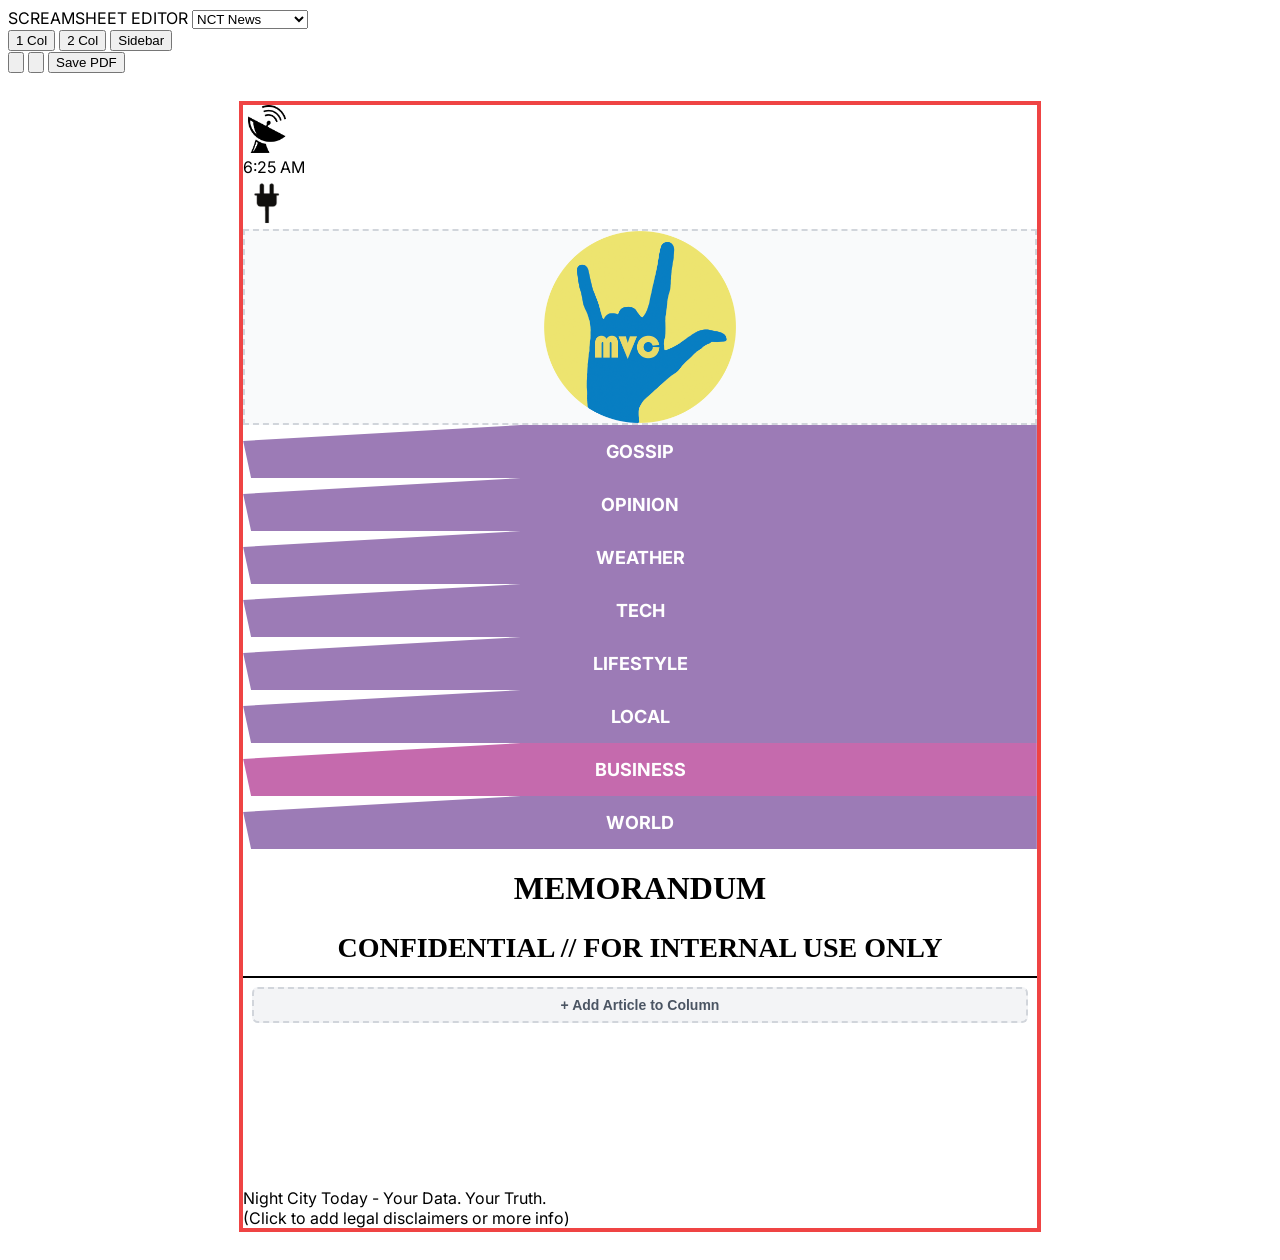
==== commit 0b552d2e: "square one" ====
--- a/index.html
+++ b/index.html
@@ -1,295 +1,1140 @@
-<!doctype html>
+<!DOCTYPE html>
 <html lang="en">
 <head>
-<meta charset="utf-8" />
-<meta name="viewport" content="width=device-width, initial-scale=1" />
-<title>Screamsheet Generator V13 Logo Fidelity Rebuild</title>
-<style>
-:root{
-  --bg:#101116; --panel:#181a21; --panel2:#242733; --line:#3b3f4d; --text:#f2f2ef; --muted:#aeb1bd;
-  --red:#e51e2a; --deep:#06131b; --blueblack:#061822; --paper:#fbfbf7; --ink:#1c1c1f; --soft:#ece9df; --accent:#e51e2a;
-  --page-w:800px; --page-h:1040px; --body-x:58px; --body-y:258px; --body-w:684px; --body-h:704px;
-}
-*{box-sizing:border-box}
-body{margin:0;background:radial-gradient(circle at 30% 0,#222632 0,#111217 38%,#090a0d 100%);color:var(--text);font-family:Inter,system-ui,-apple-system,Segoe UI,Arial,sans-serif;overflow:hidden}
-button,input,select,textarea{font:inherit}
-button{border:0;border-radius:5px;background:#343743;color:var(--text);padding:8px 10px;cursor:pointer;font-weight:750}button:hover{background:#494d5d}button.primary{background:var(--red)}button.danger{background:#8f1f2a}button.ghost{background:transparent;border:1px solid var(--line)}button:disabled{opacity:.45;cursor:not-allowed}
-.app{display:grid;grid-template-columns:318px 1fr;height:100vh;min-width:900px}.sidebar{background:linear-gradient(180deg,#1c1e26,#11131a);border-right:1px solid #313541;overflow:auto;padding:12px}.brand{font-weight:950;letter-spacing:.04em;text-transform:uppercase;margin:3px 0 12px;color:#fff}.brand small{display:block;color:var(--muted);font-weight:650;letter-spacing:.02em;text-transform:none;margin-top:3px}
-details{border:1px solid var(--line);border-radius:8px;margin-bottom:10px;background:rgba(255,255,255,.035)}summary{padding:10px 12px;cursor:pointer;font-weight:900;text-transform:uppercase;font-size:12px;letter-spacing:.08em}details .section{padding:0 12px 12px}.row{display:grid;grid-template-columns:1fr 1fr;gap:8px;margin:8px 0}.row3{display:grid;grid-template-columns:1fr 1fr 1fr;gap:8px;margin:8px 0}.field{display:flex;flex-direction:column;gap:5px;margin:8px 0}.field label{font-size:11px;text-transform:uppercase;letter-spacing:.08em;color:var(--muted);font-weight:850}.field input,.field select,.field textarea{width:100%;background:#10131a;color:var(--text);border:1px solid var(--line);border-radius:6px;padding:8px}.field input[type="checkbox"]{width:auto}.toolgrid{display:grid;grid-template-columns:1fr 1fr;gap:8px}.hint{font-size:12px;color:var(--muted);line-height:1.35}.status{font-size:12px;color:#c8cad1;min-height:18px}.asset-list{max-height:260px;overflow:auto;border:1px solid var(--line);border-radius:6px;padding:6px;background:#11131a}.asset-item{display:grid;grid-template-columns:42px 1fr;gap:8px;align-items:center;padding:4px;border-radius:4px;cursor:pointer}.asset-item:hover,.asset-item.selected{background:#303341}.asset-item img{width:42px;height:32px;object-fit:contain;background:#fff}.workspace{overflow:auto;padding:28px 34px 80px}.pages{display:flex;flex-direction:column;align-items:center;gap:28px}.sheet-wrap{position:relative}.sheet-label{font-size:12px;color:var(--muted);margin:0 0 6px 4px}
-.sheet{position:relative;width:var(--page-w);height:var(--page-h);background:var(--paper);color:var(--ink);box-shadow:0 18px 45px rgba(0,0,0,.52);overflow:hidden;font-family:"Arial Narrow",Arial,Helvetica,sans-serif;border-left:7px solid var(--accent);}
-.sheet::before{content:"";position:absolute;inset:0;pointer-events:none;border:1px solid #d1d1d1;box-shadow:inset 0 0 0 1px #f4f4f4;z-index:0}.sheet::after{content:"";position:absolute;left:0;top:0;width:7px;height:100%;background:linear-gradient(#e51e2a 0 62%,#06131b 62% 100%);z-index:2;pointer-events:none}
-.sheet.size-letter{--page-w:816px;--page-h:1056px;--body-w:700px;--body-h:720px}.sheet.size-a4{--page-w:794px;--page-h:1123px;--body-w:678px;--body-h:786px}.sheet.size-agent{--page-w:720px;--page-h:960px;--body-w:604px;--body-h:624px}
-.agent-status{height:34px;border-bottom:1px solid #c9c9c9;display:grid;grid-template-columns:1fr 1fr 1fr;align-items:center;padding:0 58px;font-size:12px;letter-spacing:.04em;background:#f8f8f6;color:#101010}.agent-status span:nth-child(2){text-align:center;font-size:14px}.agent-status span:last-child{text-align:right}.signal{font-weight:900;color:#0c1820}.battery{font-weight:900;color:#101010}.nct-chrome{height:150px;display:grid;grid-template-columns:214px 1fr;gap:18px;align-items:center;padding:12px 48px 10px 58px;border-bottom:1px solid #d4d4d4;background:linear-gradient(#fff,#f9f9f7)}
-.nct-logo{display:flex;align-items:center;justify-content:center;min-height:96px}.nct-logo img{max-width:198px;max-height:105px;object-fit:contain;display:block}.nct-logo svg{width:185px;height:94px;display:block}.chrome-main{display:flex;flex-direction:column;gap:10px}.search-strip{height:40px;background:var(--blueblack);display:grid;grid-template-columns:1fr 44px;align-items:center;box-shadow:inset 0 -4px 0 #dfe7ea}.search-label{background:#fff;color:#df1b25;font-weight:950;letter-spacing:.03em;height:28px;display:flex;align-items:center;padding:0 16px;margin-left:12px;text-transform:uppercase}.search-icon{width:44px;height:44px;border-radius:999px;background:#fff;margin-left:-4px;display:grid;place-items:center;font-size:24px;color:#df1b25;font-weight:900}.cat-grid{display:grid;grid-template-columns:repeat(4,1fr);gap:8px}.cat{background:#1c1f27;color:#fff;text-align:center;font-weight:950;padding:8px 8px;text-transform:uppercase;clip-path:polygon(10% 0,100% 0,100% 100%,0 100%,0 28%);font-size:12px;letter-spacing:.03em}.cat.active{background:var(--accent)}
-.meta-row{position:absolute;top:206px;left:58px;right:58px;height:36px;display:flex;justify-content:space-between;align-items:center;border-bottom:1px solid #c9c9c9;text-transform:uppercase;font-size:11px;letter-spacing:.14em;font-weight:950;color:#666}.meta-row::after{content:"";position:absolute;left:0;right:0;bottom:-5px;border-bottom:5px solid #111923;box-shadow:0 5px 0 var(--accent)}
-.advisory-chrome{height:150px;padding:14px 52px 8px 58px;border-bottom:1px solid #d4d4d4;background:linear-gradient(135deg,#fff 0 62%,#f2f2ef 62% 100%)}.advisory-badge{display:inline-block;background:var(--accent);color:#fff;font-size:15px;font-weight:950;letter-spacing:.14em;padding:8px 12px;text-transform:uppercase}.advisory-title{margin:12px 0 0;font-size:46px;line-height:.9;text-transform:uppercase;font-weight:950;letter-spacing:.02em}.advisory-sub{font-size:13px;font-weight:800;color:#555;margin-top:7px;text-transform:uppercase;letter-spacing:.08em}.mission-chrome{height:150px;padding:16px 52px 8px 58px;background:#10131a;color:#fff;border-bottom:8px solid var(--accent)}.mission-title{font-size:39px;font-weight:950;line-height:.95;text-transform:uppercase;letter-spacing:.04em}.mission-kicker{display:inline-block;background:#fff;color:#10131a;padding:5px 9px;font-weight:950;text-transform:uppercase;letter-spacing:.12em;margin-bottom:12px}.mission-sub{color:#d7d7d7;font-size:13px;text-transform:uppercase;letter-spacing:.08em}.minimal-chrome{height:138px;padding:26px 58px;border-bottom:1px solid #111;background:#fff}.minimal-title{font-size:32px;text-transform:uppercase;letter-spacing:.1em;font-weight:950;border-bottom:8px solid var(--accent);display:inline-block;padding-right:28px}
-.sheet-body{position:absolute;left:var(--body-x);top:var(--body-y);width:var(--body-w);height:var(--body-h);overflow:hidden;background:transparent;z-index:3}.sheet-body.layout-two{background-image:linear-gradient(to right,transparent calc(50% - .5px),rgba(0,0,0,.12) calc(50% - .5px),rgba(0,0,0,.12) calc(50% + .5px),transparent calc(50% + .5px))}.sheet-body.layout-three{background-image:linear-gradient(to right,transparent calc(33.33% - .5px),rgba(0,0,0,.12) calc(33.33% - .5px),rgba(0,0,0,.12) calc(33.33% + .5px),transparent calc(33.33% + .5px),transparent calc(66.66% - .5px),rgba(0,0,0,.12) calc(66.66% - .5px),rgba(0,0,0,.12) calc(66.66% + .5px),transparent calc(66.66% + .5px))}.sheet-body.layout-grid{background-image:linear-gradient(rgba(0,0,0,.045) 1px,transparent 1px),linear-gradient(90deg,rgba(0,0,0,.045) 1px,transparent 1px);background-size:32px 32px}.sheet-body.layout-feature{background-image:linear-gradient(to right,transparent calc(62% - .5px),rgba(0,0,0,.12) calc(62% - .5px),rgba(0,0,0,.12) calc(62% + .5px),transparent calc(62% + .5px))}.sheet-body.layout-map{background-image:linear-gradient(to right,transparent calc(68% - .5px),rgba(0,0,0,.12) calc(68% - .5px),rgba(0,0,0,.12) calc(68% + .5px),transparent calc(68% + .5px))}.sheet-body:empty::before{content:none!important;display:none!important}.body-frame{position:absolute;left:58px;right:58px;top:250px;bottom:67px;border-top:1px solid #111923;pointer-events:none;z-index:1}.body-frame::before{content:"";position:absolute;left:0;right:0;top:-6px;border-top:5px solid var(--accent);opacity:.95}.template-minimal .body-frame,.template-mission .body-frame{border-top-color:#e51e2a}.template-mission .body-frame::before{border-top-color:#fff}
-.sheet-block{position:absolute;background:#fff;border:1px solid transparent;padding:10px;overflow:hidden;z-index:1;color:#202020}.sheet-block.selected{outline:2px solid #1677ff;border-color:#1677ff}.sheet-block.collision{outline:2px solid #f44336!important;background:#fff3f4}.sheet-block.overflow{box-shadow:inset 0 -5px 0 #f4a000}.sheet-block.locked{outline:2px dashed #777}.block-controls{position:absolute;right:4px;top:4px;display:none;gap:3px;z-index:20}.sheet-block.selected .block-controls{display:flex}.block-controls button{font-size:11px;padding:2px 5px;border-radius:3px;background:#111;color:#fff;border:1px solid #444}.block-controls button:hover{background:#333}.block-title{font-weight:900;line-height:1.05;margin:0 0 6px;overflow-wrap:anywhere;letter-spacing:0}.block-content{line-height:1.28;overflow-wrap:anywhere;min-height:20px}.block-content p{margin:.35em 0}.block-content ul,.block-content ol{margin:.4em 0 .4em 1.1em;padding:0}.block-content blockquote{border-left:4px solid var(--accent);margin:.5em 0;padding:.25em .6em;background:#f4f4f4;font-weight:400}.block-content code{background:#eee;padding:1px 4px;border-radius:3px}.block-content a{color:#0064c8}.lead .block-title{font-size:34px;text-transform:uppercase}.article .block-title{font-size:22px;border-bottom:4px solid var(--accent);padding-bottom:3px}.briefs{background:#f3f3f3;border:1px solid #ccc}.ad{background:#101219;color:#fff;border:2px solid var(--accent);text-align:center}.ad .block-title{color:#fff;text-transform:uppercase}.ad .block-content a{color:#8bd3ff}.warning{background:#fff2e9;border:2px solid var(--accent)}.warning .block-title{color:var(--accent);text-transform:uppercase}.pullquote{border-left:8px solid var(--accent);font-style:italic;background:#f5f5f5}.stat{background:#f1f4f8;border:1px solid #9aa7b5}.image-block{padding:6px;background:#f7f7f7;border:1px solid #ccc}.image-block img,.image-frame img{width:100%;height:calc(100% - 28px);object-fit:cover;display:block;background:#ddd}.image-block .caption{height:22px;font-size:11px;color:#444;padding-top:4px;background:transparent;text-transform:none;letter-spacing:0}.image-empty{height:calc(100% - 28px);display:flex;align-items:center;justify-content:center;border:2px dashed #aaa;color:#666;font-size:12px;font-weight:800;background:transparent}.logo-block{background:#fff;border:1px solid #ccc;padding:6px}.logo-block img{width:100%;height:100%;object-fit:contain;display:block}.logo-block .caption{display:none}.qna .q{font-weight:900;color:var(--accent)}.timeline .block-content p{border-left:3px solid var(--accent);padding-left:8px}.links{background:#fff;border:1px solid transparent}.block-logo{max-width:42%;max-height:52px;object-fit:contain;float:right;margin:0 0 6px 8px;background:#fff;padding:3px}.ad .block-logo{float:none;display:block;max-width:78%;max-height:62px;margin:0 auto 8px}.lead .block-logo{max-height:60px}
-.sheet-footer{position:absolute;left:58px;right:58px;bottom:28px;height:30px;text-align:center;font-weight:950;font-size:12px;color:#fff;z-index:4}.sheet-footer::before{content:"";position:absolute;left:0;right:0;top:10px;border-top:8px solid var(--accent);box-shadow:0 -6px 0 #111923;z-index:0}.sheet-footer span{position:relative;z-index:1;display:inline-grid;place-items:center;min-width:42px;height:28px;background:#111923;clip-path:polygon(18% 0,82% 0,100% 50%,82% 100%,18% 100%,0 50%);color:#fff}.no-print{}
-@media print{body{background:#fff;overflow:visible}.app{display:block}.sidebar{display:none}.workspace{padding:0;overflow:visible}.pages{gap:0}.sheet-label{display:none}.sheet{box-shadow:none;page-break-after:always;margin:0 auto}.block-controls{display:none!important}.sheet-block.selected{outline:none}.sheet-block.collision,.sheet-block.overflow{outline:none!important;box-shadow:none}.sheet-body:empty::before{display:none}}
-</style>
+    <meta charset="UTF-8">
+    <meta name="viewport" content="width=device-width, initial-scale=1.0">
+    <title>Screamsheet Editor</title>
+    <!-- Load Tailwind CSS -->
+    <script src="https://cdn.tailwindcss.com"></script>
+    <!-- Load Inter font -->
+    <link rel="preconnect" href="https://fonts.googleapis.com">
+    <link rel="preconnect" href="https://fonts.gstatic.com" crossorigin>
+    <link href="https://fonts.googleapis.com/css2?family=Inter:wght@400;700;900&display=swap" rel="stylesheet">
+    <style>
+        /* Use Inter as the default font */
+        body { font-family: 'Inter', sans-serif; }
+
+        /* --- Editor UI Styles --- */
+        ::-webkit-scrollbar { width: 8px; height: 8px; }
+        ::-webkit-scrollbar-track { background: #27272a; }
+        ::-webkit-scrollbar-thumb { background: #ef4444; border-radius: 4px; }
+        ::-webkit-scrollbar-thumb:hover { background: #f87171; }
+
+        /* --- Screamsheet Page Styles --- */
+        .screamsheet-page {
+            /* Theme variables */
+            --theme-primary: #c56aad; /* NCT Pink */
+            --theme-secondary: #9c7bb6; /* NCT Purple */
+            --theme-text-on-secondary: #ffffff; 
+            --theme-text-on-primary: #ffffff; 
+            --theme-page-bg: #ffffff; 
+            --theme-page-text: #000000; 
+            --theme-byline-bg: #f0e6f2; /* Light Pink/Purple */
+            --theme-link-text: #5b9dd4; /* Blue */
+
+            width: 100%;
+            max-width: 210mm;
+            min-height: 297mm;
+            background-color: var(--theme-page-bg);
+            color: var(--theme-page-text);
+            box-shadow: 0 10px 15px -3px rgba(0, 0, 0, 0.1), 0 4px 6px -2px rgba(0, 0, 0, 0.05);
+            margin: 1rem 0;
+            display: flex;
+            flex-direction: column;
+            position: relative; /* For remove button */
+        }
+        
+        @media (min-width: 768px) {
+            .screamsheet-page { margin: 2rem auto; }
+        }
+        
+        .screamsheet-content { flex-grow: 1; }
+
+        /* --- Header Styles --- */
+        .news-category {
+            clip-path: polygon(100% 0%, 35% 0%, 0% 30%, 1% 100%, 100% 100%, 100% 10%);
+            transition: background-color 0.2s ease-in-out, color 0.2s ease-in-out;
+            cursor: pointer;
+            padding: 0.5rem;
+            font-size: 0.75rem;
+            font-weight: 700;
+            text-align: center;
+            background-color: var(--theme-secondary);
+            color: var(--theme-text-on-secondary);
+        }
+        
+        @media (min-width: 640px) {
+            .news-category { padding: 1rem; font-size: 1.125rem; }
+        }
+        
+        .news-category.active {
+            background-color: var(--theme-primary);
+            color: var(--theme-text-on-primary);
+        }
+        
+        /* Corporate Header Styles */
+        .corporate-header {
+            font-family: 'Times New Roman', Times, serif;
+            text-align: center;
+            border-bottom: 2px solid var(--theme-page-text);
+            padding-bottom: 0.5rem;
+        }
+
+        /* --- Editable Content Styles --- */
+        [contenteditable="true"] {
+            outline: 2px dashed transparent;
+            transition: outline 0.2s ease-in-out;
+            cursor: text;
+        }
+        [contenteditable="true"]:focus {
+            outline: 2px dashed var(--theme-primary);
+            background-color: var(--theme-page-bg);
+            filter: brightness(0.95);
+        }
+        [contenteditable="true"]:empty:before {
+            content: attr(data-placeholder);
+            color: #9ca3af; font-style: italic;
+        }
+
+        .article-links { color: var(--theme-link-text); font-weight: 700; }
+        .article-links a { text-decoration: none; color: var(--theme-link-text); }
+        .article-byline {
+            font-size: 0.8rem; font-weight: 700; width: 100%;
+            background-color: var(--theme-byline-bg);
+            text-align: center; padding: 2px 0; margin-bottom: 0.5rem;
+        }
+        
+        h2[contenteditable="true"] {
+             font-size: 1.5rem; font-weight: 900;
+             margin-bottom: 0.25rem; line-height: 1.2;
+        }
+        @media (min-width: 640px) { h2[contenteditable="true"] { font-size: 1.75rem; } }
+        
+        .article-body p { margin-bottom: 0.5rem; }
+        
+        .image-placeholder {
+            border: 2px dashed #d1d5db;
+            background-color: #f9fafb;
+            cursor: pointer;
+            transition: background-color 0.2s;
+            height: 8rem;
+            display: flex; align-items: center; justify-content: center;
+            text-align: center; position: relative;
+        }
+        @media (min-width: 640px) { .image-placeholder { height: 12rem; } }
+        
+        .image-placeholder.is-targeting {
+             background-color: #f3f4f6; border-color: var(--theme-primary);
+        }
+        .image-placeholder .article-image {
+            position: absolute; inset: 0;
+            width: 100%; height: 100%; object-fit: contain;
+        }
+        
+        /* Static header icons */
+        .header-icon {
+            height: 2.5rem; width: 2.5rem;
+            object-fit: contain;
+        }
+        @media (min-width: 640px) { .header-icon { height: 3rem; width: 3rem; } }
+
+
+        /* --- Buttons --- */
+        .remove-btn, .remove-layout-btn {
+            display: none; cursor: pointer; position: absolute;
+            top: 0.5rem; right: 0.5rem;
+            background-color: rgba(255, 255, 255, 0.7);
+            border-radius: 99px; padding: 0.25rem; z-index: 10;
+        }
+        .remove-layout-btn {
+            background-color: #ef4444; color: white;
+            top: -1rem; right: -1rem;
+            padding: 0.5rem;
+        }
+        .remove-page-btn {
+            display: none; cursor: pointer; position: absolute;
+            top: -1rem; right: -2.5rem; padding: 0.5rem; z-index: 20;
+            background-color: #7f1d1d; color: white;
+            border-radius: 99px;
+            transition: all 0.2s ease;
+        }
+        
+        .screamsheet-page:hover .remove-page-btn { display: inline-block; }
+        .remove-page-btn:hover { background-color: #dc2626; transform: scale(1.1); }
+
+        .article-block:hover .remove-btn, .layout-block:hover .remove-layout-btn {
+            display: inline-block;
+        }
+
+
+        /* --- Layout Block System --- */
+        .screamsheet-body { 
+            display: flex; 
+            flex-direction: column; 
+            gap: 1.5rem; 
+        }
+        .layout-block {
+            position: relative;
+            border: 1px dashed transparent;
+            padding: 0.5rem;
+            transition: border-color 0.2s ease;
+        }
+        .layout-block:hover {
+            border-color: #d1d5db; /* gray-300 */
+        }
+        .layout-block-content {
+            display: grid;
+            gap: 1.5rem;
+        }
+
+        /* 1-Col */
+        .layout-1-col .layout-block-content { grid-template-columns: 1fr; }
+        
+        /* 2-Col */
+        .layout-2-col .layout-block-content { grid-template-columns: 1fr; }
+        @media (min-width: 768px) {
+            .layout-2-col .layout-block-content { grid-template-columns: repeat(2, 1fr); }
+        }
+
+        /* 3-Col */
+        .layout-3-col .layout-block-content { grid-template-columns: 1fr; }
+        @media (min-width: 768px) {
+            .layout-3-col .layout-block-content { grid-template-columns: repeat(3, 1fr); }
+        }
+
+        /* Sidebar Right */
+        .layout-sidebar-right .layout-block-content { grid-template-columns: 1fr; }
+        @media (min-width: 768px) {
+            .layout-sidebar-right .layout-block-content { grid-template-columns: 2fr 1fr; }
+        }
+        
+        /* Sidebar Left */
+        .layout-sidebar-left .layout-block-content { grid-template-columns: 1fr; }
+        .layout-sidebar-left .layout-block-content .col-main { order: 2; }
+        .layout-sidebar-left .layout-block-content .col-sidebar { order: 1; }
+        @media (min-width: 768px) {
+            .layout-sidebar-left .layout-block-content { grid-template-columns: 1fr 2fr; }
+            .layout-sidebar-left .layout-block-content .col-main { order: 2; }
+            .layout-sidebar-left .layout-block-content .col-sidebar { order: 1; }
+        }
+
+        .layout-column {
+            display: flex;
+            flex-direction: column;
+            gap: 1rem;
+        }
+        .add-article-btn {
+            width: 100%;
+            padding: 0.5rem 1rem;
+            font-size: 0.875rem;
+            font-weight: 700;
+            color: #4b5563;
+            background-color: #f3f4f6;
+            border: 2px dashed #d1d5db;
+            border-radius: 0.375rem;
+            cursor: pointer;
+            transition: all 0.2s ease;
+        }
+        .add-article-btn:hover {
+            background-color: #e5e7eb;
+            border-color: #9ca3af;
+        }
+        
+        /* --- Modals --- */
+        .modal-overlay {
+            display: none; position: fixed; z-index: 100; inset: 0;
+            background-color: rgba(0, 0, 0, 0.8); backdrop-filter: blur(5px);
+            align-items: center; justify-content: center;
+        }
+        .modal-content {
+            background-color: #27272a; border: 1px solid #3f3f46;
+            color: white; max-width: 64rem; width: 95%;
+            border-radius: 0.5rem; shadow: 0 20px 25px -5px rgba(0, 0, 0, 0.1);
+            max-height: 90vh; display: flex; flex-direction: column;
+        }
+
+        .logo-grid {
+            grid-template-columns: repeat(auto-fill, minmax(100px, 1fr));
+        }
+        .logo-grid img {
+            border: 2px solid #404040; border-radius: 0.375rem;
+            cursor: pointer; transition: transform 0.1s, border-color 0.1s;
+            background-color: white;
+            padding: 0.25rem;
+        }
+        .logo-grid img:hover {
+            transform: scale(1.05); border-color: var(--theme-primary);
+        }
+
+        /* --- Print Styles --- */
+        @media print {
+            body { background-color: #ffffff; }
+            #editor-ui, .modal-overlay, .add-article-btn, .remove-btn, .remove-layout-btn, .remove-page-btn { 
+                display: none !important; 
+            }
+            #document-container { margin: 0; padding: 0; }
+            .screamsheet-page {
+                box-shadow: none; margin: 0; width: 100%;
+                min-height: 0; height: auto; page-break-after: always;
+            }
+            .screamsheet-page:last-child { page-break-after: auto; }
+            
+            .image-placeholder { border: none; background: none; }
+            .image-placeholder span { display: none; }
+            .layout-block { border: none; padding: 0; }
+            
+            [contenteditable="true"]:focus { outline: none; background-color: transparent; }
+            .article-image { max-width: 100% !important; display: block; }
+        }
+        @page { size: A4; margin: 0; }
+    </style>
 </head>
-<body>
-<div class="app">
-  <aside class="sidebar no-print">
-    <div class="brand">Screamsheet Generator <small>V13 logo fidelity rebuild</small></div>
-    <details open><summary>Document</summary><div class="section">
-      <div class="field"><label>Project title</label><input id="projectTitle" value="Night City Today" /></div>
-      <div class="row"><button id="newProject">New blank project</button><button id="addPage">Add page</button></div>
-      <div class="row"><button id="duplicatePage">Duplicate page</button><button id="deletePage" class="danger">Delete page</button></div>
-      <div class="field"><label>Page</label><select id="pageSelect"></select></div>
-      <div class="field"><label>Page size</label><select id="pageSize"><option value="cyber">Cyberpunk trim</option><option value="letter">US Letter</option><option value="a4">A4</option><option value="agent">Agent compact</option></select></div>
-    </div></details>
-    <details open><summary>Page template & guides</summary><div class="section">
-      <div class="field"><label>Template chrome</label><select id="templateSelect"><option value="nct">Night City Today</option><option value="optic">The Augmented Optic</option><option value="advisory">Public advisory</option><option value="mission">Mission packet</option><option value="minimal">Minimal print</option></select></div>
-      <div class="field"><label>Body guide overlay — never creates blocks</label><select id="layoutSelect"><option value="blank">Blank</option><option value="two">Two columns guide</option><option value="three">Three columns guide</option><option value="feature">Feature split guide</option><option value="map">Map + notes guide</option><option value="grid">Grid guide</option></select></div>
-      <p class="hint">Templates and guides are visual only. A blank page contains zero body blocks until you add one.</p>
-    </div></details>
-    <details open><summary>Add blocks</summary><div class="section toolgrid">
-      <button data-add="lead">Lead article</button><button data-add="article">Article</button><button data-add="briefs">Briefs</button><button data-add="ad">Ad</button><button data-add="warning">Warning</button><button data-add="pullquote">Pull quote</button><button data-add="image">Image</button><button data-add="logo">Logo</button><button data-add="map">Map / diagram</button><button data-add="qna">Q&A</button><button data-add="timeline">Timeline</button><button data-add="stat">Stat block</button><button data-add="links">Links</button>
-    </div></details>
-    <details open><summary>Selected block</summary><div class="section" id="selectedPanel">
-      <p class="hint">Select a block to edit geometry and formatting.</p>
-    </div></details>
-    <details open><summary>Images & bundled logos</summary><div class="section">
-      <div class="field"><label>Upload image</label><input type="file" id="imageUpload" accept="image/*" /></div>
-      <div class="field"><label>Search bundled/uploaded logos</label><input id="assetSearch" placeholder="NCPD, Biotechnica, Night City Today..." /></div>
-      <div class="asset-list" id="assetList"></div>
-      <div class="row"><button id="setBlockImage">Set block image</button><button id="addImageBlock">Add image block</button></div>
-      <div class="row"><button id="addLogoBlock">Add logo block</button><button id="setMastheadLogo">Set page masthead</button></div>
-      <p class="hint">Bundled Cyberpunk RED logo assets are part of the package and can be used for mastheads, ads, image/logo blocks, and in-universe branding.</p>
-    </div></details>
-    <details><summary>Markdown</summary><div class="section">
-      <button id="applyMarkdown">Apply Markdown to selected text block</button>
-      <p class="hint">Supported: # headings, **bold**, *italic*, ~~strike~~, `code`, links, bullets, numbered lists, and quotes. Rendering is sanitized.</p>
-    </div></details>
-    <details open><summary>Overflow & export</summary><div class="section">
-      <div class="row"><button id="showOverflow">Show overflow warnings</button><button id="clearWarnings">Clear warnings</button></div>
-      <div class="row"><button id="continuationBlock">Create continuation block</button><button id="printFallback">Print / Save PDF</button></div>
-      <button class="primary" id="downloadPdf" style="width:100%;margin:8px 0">Download PDF</button>
-      <div class="row"><button id="saveJson">Save JSON</button><button id="loadJsonBtn">Load JSON</button></div>
-      <input type="file" id="loadJson" accept="application/json" hidden />
-      <div class="status" id="status"></div>
-    </div></details>
-  </aside>
-  <main class="workspace"><div class="pages" id="pages"></div></main>
-</div>
-<script>
-'use strict';
-(function(){
-const qs=(s,r=document)=>r.querySelector(s), qsa=(s,r=document)=>Array.from(r.querySelectorAll(s));
-const uid=()=>Math.random().toString(36).slice(2,9)+Date.now().toString(36).slice(-4);
-const clamp=(n,a,b)=>Math.max(a,Math.min(b,n));
-const esc=s=>String(s??'').replace(/[&<>"']/g,m=>({'&':'&amp;','<':'&lt;','>':'&gt;','"':'&quot;',"'":'&#39;'}[m]));
-const status=msg=>{qs('#status').textContent=msg||''; if(msg) setTimeout(()=>{if(qs('#status').textContent===msg) qs('#status').textContent=''},4500)};
-const storage=(()=>{try{localStorage.setItem('__sg_test','1');localStorage.removeItem('__sg_test');return localStorage}catch(e){return {getItem:()=>null,setItem:()=>{},removeItem:()=>{}}}})();
-
-const BUNDLED_LOGOS=[{"id": "bundled:6th Street Logo.png", "name": "6th Street Logo", "data": "Cyberpunk RED Logos/6th Street Logo.png", "bundled": true}, {"id": "bundled:Albino Alligators Logo.png", "name": "Albino Alligators Logo", "data": "Cyberpunk RED Logos/Albino Alligators Logo.png", "bundled": true}, {"id": "bundled:Americar Logo.png", "name": "Americar Logo", "data": "Cyberpunk RED Logos/Americar Logo.png", "bundled": true}, {"id": "bundled:Arasaka Logo Image.png", "name": "Arasaka Logo Image", "data": "Cyberpunk RED Logos/Arasaka Logo Image.png", "bundled": true}, {"id": "bundled:Arasaka Logo.png", "name": "Arasaka Logo", "data": "Cyberpunk RED Logos/Arasaka Logo.png", "bundled": true}, {"id": "bundled:Augmented Optic Logo.png", "name": "Augmented Optic Logo", "data": "Cyberpunk RED Logos/Augmented Optic Logo.png", "bundled": true}, {"id": "bundled:Biotechnica Logo.png", "name": "Biotechnica Logo", "data": "Cyberpunk RED Logos/Biotechnica Logo.png", "bundled": true}, {"id": "bundled:Bozos Logo.png", "name": "Bozos Logo", "data": "Cyberpunk RED Logos/Bozos Logo.png", "bundled": true}, {"id": "bundled:Breeze Logo.png", "name": "Breeze Logo", "data": "Cyberpunk RED Logos/Breeze Logo.png", "bundled": true}, {"id": "bundled:Brennan Logo.png", "name": "Brennan Logo", "data": "Cyberpunk RED Logos/Brennan Logo.png", "bundled": true}, {"id": "bundled:CBK Logo.png", "name": "CBK Logo", "data": "Cyberpunk RED Logos/CBK Logo.png", "bundled": true}, {"id": "bundled:Cactus Water Logo.png", "name": "Cactus Water Logo", "data": "Cyberpunk RED Logos/Cactus Water Logo.png", "bundled": true}, {"id": "bundled:Centurian Essentials Logo.png", "name": "Centurian Essentials Logo", "data": "Cyberpunk RED Logos/Centurian Essentials Logo.png", "bundled": true}, {"id": "bundled:Combat Cabb Logo.png", "name": "Combat Cabb Logo", "data": "Cyberpunk RED Logos/Combat Cabb Logo.png", "bundled": true}, {"id": "bundled:Continental Brands Logo.png", "name": "Continental Brands Logo", "data": "Cyberpunk RED Logos/Continental Brands Logo.png", "bundled": true}, {"id": "bundled:Danger Gal Logo.png", "name": "Danger Gal Logo", "data": "Cyberpunk RED Logos/Danger Gal Logo.png", "bundled": true}, {"id": "bundled:Dayton Logo.png", "name": "Dayton Logo", "data": "Cyberpunk RED Logos/Dayton Logo.png", "bundled": true}, {"id": "bundled:Diego Motors Logo.png", "name": "Diego Motors Logo", "data": "Cyberpunk RED Logos/Diego Motors Logo.png", "bundled": true}, {"id": "bundled:Digital Divas Logo.png", "name": "Digital Divas Logo", "data": "Cyberpunk RED Logos/Digital Divas Logo.png", "bundled": true}, {"id": "bundled:Dynalar Logo.png", "name": "Dynalar Logo", "data": "Cyberpunk RED Logos/Dynalar Logo.png", "bundled": true}, {"id": "bundled:Eagletech Logo.png", "name": "Eagletech Logo", "data": "Cyberpunk RED Logos/Eagletech Logo.png", "bundled": true}, {"id": "bundled:Eletric plug.png", "name": "Eletric plug", "data": "Cyberpunk RED Logos/Eletric plug.png", "bundled": true}, {"id": "bundled:Elflines Logo.png", "name": "Elflines Logo", "data": "Cyberpunk RED Logos/Elflines Logo.png", "bundled": true}, {"id": "bundled:Everest Ventureware Logo.png", "name": "Everest Ventureware Logo", "data": "Cyberpunk RED Logos/Everest Ventureware Logo.png", "bundled": true}, {"id": "bundled:Faisals Customs Logo.png", "name": "Faisals Customs Logo", "data": "Cyberpunk RED Logos/Faisals Customs Logo.png", "bundled": true}, {"id": "bundled:Federated Arms Logo.png", "name": "Federated Arms Logo", "data": "Cyberpunk RED Logos/Federated Arms Logo.png", "bundled": true}, {"id": "bundled:Fire Brand Logo.png", "name": "Fire Brand Logo", "data": "Cyberpunk RED Logos/Fire Brand Logo.png", "bundled": true}, {"id": "bundled:Gambler Workshop Logo.png", "name": "Gambler Workshop Logo", "data": "Cyberpunk RED Logos/Gambler Workshop Logo.png", "bundled": true}, {"id": "bundled:Garden Logo.png", "name": "Garden Logo", "data": "Cyberpunk RED Logos/Garden Logo.png", "bundled": true}, {"id": "bundled:Generation Red Logo.png", "name": "Generation Red Logo", "data": "Cyberpunk RED Logos/Generation Red Logo.png", "bundled": true}, {"id": "bundled:Georgia Arms Logo.png", "name": "Georgia Arms Logo", "data": "Cyberpunk RED Logos/Georgia Arms Logo.png", "bundled": true}, {"id": "bundled:Gibson Battlegear Logo.png", "name": "Gibson Battlegear Logo", "data": "Cyberpunk RED Logos/Gibson Battlegear Logo.png", "bundled": true}, {"id": "bundled:Great Lakes Cutlery Logo.png", "name": "Great Lakes Cutlery Logo", "data": "Cyberpunk RED Logos/Great Lakes Cutlery Logo.png", "bundled": true}, {"id": "bundled:Grundy Salvage Logo.png", "name": "Grundy Salvage Logo", "data": "Cyberpunk RED Logos/Grundy Salvage Logo.png", "bundled": true}, {"id": "bundled:Gunmart Logo.png", "name": "Gunmart Logo", "data": "Cyberpunk RED Logos/Gunmart Logo.png", "bundled": true}, {"id": "bundled:Hammered Industries Logo.png", "name": "Hammered Industries Logo", "data": "Cyberpunk RED Logos/Hammered Industries Logo.png", "bundled": true}, {"id": "bundled:Hello Cutie.png", "name": "Hello Cutie", "data": "Cyberpunk RED Logos/Hello Cutie.png", "bundled": true}, {"id": "bundled:Hydrosubsidium Logo.png", "name": "Hydrosubsidium Logo", "data": "Cyberpunk RED Logos/Hydrosubsidium Logo.png", "bundled": true}, {"id": "bundled:KTech Logo.png", "name": "KTech Logo", "data": "Cyberpunk RED Logos/KTech Logo.png", "bundled": true}, {"id": "bundled:Kaukaz Logo.png", "name": "Kaukaz Logo", "data": "Cyberpunk RED Logos/Kaukaz Logo.png", "bundled": true}, {"id": "bundled:Kendachi Logo.png", "name": "Kendachi Logo", "data": "Cyberpunk RED Logos/Kendachi Logo.png", "bundled": true}, {"id": "bundled:Killstrom Logo.png", "name": "Killstrom Logo", "data": "Cyberpunk RED Logos/Killstrom Logo.png", "bundled": true}, {"id": "bundled:Kiroshi Logo.png", "name": "Kiroshi Logo", "data": "Cyberpunk RED Logos/Kiroshi Logo.png", "bundled": true}, {"id": "bundled:Koff Pops Logo.png", "name": "Koff Pops Logo", "data": "Cyberpunk RED Logos/Koff Pops Logo.png", "bundled": true}, {"id": "bundled:La Lune Blue Logo.png", "name": "La Lune Blue Logo", "data": "Cyberpunk RED Logos/La Lune Blue Logo.png", "bundled": true}, {"id": "bundled:Laser Light Logo.png", "name": "Laser Light Logo", "data": "Cyberpunk RED Logos/Laser Light Logo.png", "bundled": true}, {"id": "bundled:Lotos Design Logo.png", "name": "Lotos Design Logo", "data": "Cyberpunk RED Logos/Lotos Design Logo.png", "bundled": true}, {"id": "bundled:MAX-TAC Logo.png", "name": "MAX-TAC Logo", "data": "Cyberpunk RED Logos/MAX-TAC Logo.png", "bundled": true}, {"id": "bundled:Maelstrom Logo.png", "name": "Maelstrom Logo", "data": "Cyberpunk RED Logos/Maelstrom Logo.png", "bundled": true}, {"id": "bundled:Makigai Logo.png", "name": "Makigai Logo", "data": "Cyberpunk RED Logos/Makigai Logo.png", "bundled": true}, {"id": "bundled:Masetto Tech Clothing Logo.png", "name": "Masetto Tech Clothing Logo", "data": "Cyberpunk RED Logos/Masetto Tech Clothing Logo.png", "bundled": true}, {"id": "bundled:MetaCorp Logo.png", "name": "MetaCorp Logo", "data": "Cyberpunk RED Logos/MetaCorp Logo.png", "bundled": true}, {"id": "bundled:Militech Logo.png", "name": "Militech Logo", "data": "Cyberpunk RED Logos/Militech Logo.png", "bundled": true}, {"id": "bundled:Mindnutz Lover Logo.png", "name": "Mindnutz Lover Logo", "data": "Cyberpunk RED Logos/Mindnutz Lover Logo.png", "bundled": true}, {"id": "bundled:Montage Logo.png", "name": "Montage Logo", "data": "Cyberpunk RED Logos/Montage Logo.png", "bundled": true}, {"id": "bundled:NCPD Logo.png", "name": "NCPD Logo", "data": "Cyberpunk RED Logos/NCPD Logo.png", "bundled": true}, {"id": "bundled:NetWatch Logo.png", "name": "NetWatch Logo", "data": "Cyberpunk RED Logos/NetWatch Logo.png", "bundled": true}, {"id": "bundled:Network54 Logo.png", "name": "Network54 Logo", "data": "Cyberpunk RED Logos/Network54 Logo.png", "bundled": true}, {"id": "bundled:Night City Today News Logo Black.png", "name": "Night City Today News Logo Black", "data": "Cyberpunk RED Logos/Night City Today News Logo Black.png", "bundled": true}, {"id": "bundled:Night City Today News Logo.png", "name": "Night City Today News Logo", "data": "Cyberpunk RED Logos/Night City Today News Logo.png", "bundled": true}, {"id": "bundled:Night City Transit Logo.png", "name": "Night City Transit Logo", "data": "Cyberpunk RED Logos/Night City Transit Logo.png", "bundled": true}, {"id": "bundled:NoBrainer Logo.png", "name": "NoBrainer Logo", "data": "Cyberpunk RED Logos/NoBrainer Logo.png", "bundled": true}, {"id": "bundled:Nova Arms Logo.png", "name": "Nova Arms Logo", "data": "Cyberpunk RED Logos/Nova Arms Logo.png", "bundled": true}, {"id": "bundled:NuTek Logo.png", "name": "NuTek Logo", "data": "Cyberpunk RED Logos/NuTek Logo.png", "bundled": true}, {"id": "bundled:Old Town Aliens Logo.png", "name": "Old Town Aliens Logo", "data": "Cyberpunk RED Logos/Old Town Aliens Logo.png", "bundled": true}, {"id": "bundled:Ortiz Logo.png", "name": "Ortiz Logo", "data": "Cyberpunk RED Logos/Ortiz Logo.png", "bundled": true}, {"id": "bundled:Petrochem Logo.png", "name": "Petrochem Logo", "data": "Cyberpunk RED Logos/Petrochem Logo.png", "bundled": true}, {"id": "bundled:Philharmonic Vampyres Logo.png", "name": "Philharmonic Vampyres Logo", "data": "Cyberpunk RED Logos/Philharmonic Vampyres Logo.png", "bundled": true}, {"id": "bundled:Piranhas Logo.png", "name": "Piranhas Logo", "data": "Cyberpunk RED Logos/Piranhas Logo.png", "bundled": true}, {"id": "bundled:Polska Cybertechnologies Logo.png", "name": "Polska Cybertechnologies Logo", "data": "Cyberpunk RED Logos/Polska Cybertechnologies Logo.png", "bundled": true}, {"id": "bundled:Protocon Logo.png", "name": "Protocon Logo", "data": "Cyberpunk RED Logos/Protocon Logo.png", "bundled": true}, {"id": "bundled:Puddleforge Games Logo.png", "name": "Puddleforge Games Logo", "data": "Cyberpunk RED Logos/Puddleforge Games Logo.png", "bundled": true}, {"id": "bundled:Pursuit Security Logo.png", "name": "Pursuit Security Logo", "data": "Cyberpunk RED Logos/Pursuit Security Logo.png", "bundled": true}, {"id": "bundled:Quadra Logo.png", "name": "Quadra Logo", "data": "Cyberpunk RED Logos/Quadra Logo.png", "bundled": true}, {"id": "bundled:Raven Microcybernetics Logo.png", "name": "Raven Microcybernetics Logo", "data": "Cyberpunk RED Logos/Raven Microcybernetics Logo.png", "bundled": true}, {"id": "bundled:Red Chrome Legion Logo.png", "name": "Red Chrome Legion Logo", "data": "Cyberpunk RED Logos/Red Chrome Legion Logo.png", "bundled": true}, {"id": "bundled:Rocklin Augmentics Logo.png", "name": "Rocklin Augmentics Logo", "data": "Cyberpunk RED Logos/Rocklin Augmentics Logo.png", "bundled": true}, {"id": "bundled:Rostovic Logo.png", "name": "Rostovic Logo", "data": "Cyberpunk RED Logos/Rostovic Logo.png", "bundled": true}, {"id": "bundled:Rush Revolution Logo.png", "name": "Rush Revolution Logo", "data": "Cyberpunk RED Logos/Rush Revolution Logo.png", "bundled": true}, {"id": "bundled:Sanroo Logo.png", "name": "Sanroo Logo", "data": "Cyberpunk RED Logos/Sanroo Logo.png", "bundled": true}, {"id": "bundled:Savage Docs Logo.png", "name": "Savage Docs Logo", "data": "Cyberpunk RED Logos/Savage Docs Logo.png", "bundled": true}, {"id": "bundled:SecSystems Logo.png", "name": "SecSystems Logo", "data": "Cyberpunk RED Logos/SecSystems Logo.png", "bundled": true}, {"id": "bundled:Segotari Logo.png", "name": "Segotari Logo", "data": "Cyberpunk RED Logos/Segotari Logo.png", "bundled": true}, {"id": "bundled:Shower in a Can Logo.png", "name": "Shower in a Can Logo", "data": "Cyberpunk RED Logos/Shower in a Can Logo.png", "bundled": true}, {"id": "bundled:Sightseers Logo.png", "name": "Sightseers Logo", "data": "Cyberpunk RED Logos/Sightseers Logo.png", "bundled": true}, {"id": "bundled:SkidRow Limited Logo.png", "name": "SkidRow Limited Logo", "data": "Cyberpunk RED Logos/SkidRow Limited Logo.png", "bundled": true}, {"id": "bundled:SlamDance Logo.png", "name": "SlamDance Logo", "data": "Cyberpunk RED Logos/SlamDance Logo.png", "bundled": true}, {"id": "bundled:Smash Logo.png", "name": "Smash Logo", "data": "Cyberpunk RED Logos/Smash Logo.png", "bundled": true}, {"id": "bundled:SovOil Logo.png", "name": "SovOil Logo", "data": "Cyberpunk RED Logos/SovOil Logo.png", "bundled": true}, {"id": "bundled:Sternmeyer Ballistics Logo.png", "name": "Sternmeyer Ballistics Logo", "data": "Cyberpunk RED Logos/Sternmeyer Ballistics Logo.png", "bundled": true}, {"id": "bundled:Tanson Group Logo.png", "name": "Tanson Group Logo", "data": "Cyberpunk RED Logos/Tanson Group Logo.png", "bundled": true}, {"id": "bundled:Team Monster Logo.png", "name": "Team Monster Logo", "data": "Cyberpunk RED Logos/Team Monster Logo.png", "bundled": true}, {"id": "bundled:Techtronika Russia Logo.png", "name": "Techtronika Russia Logo", "data": "Cyberpunk RED Logos/Techtronika Russia Logo.png", "bundled": true}, {"id": "bundled:Tetracorp America Logo.png", "name": "Tetracorp America Logo", "data": "Cyberpunk RED Logos/Tetracorp America Logo.png", "bundled": true}, {"id": "bundled:Tokyo Dynamics Logo.png", "name": "Tokyo Dynamics Logo", "data": "Cyberpunk RED Logos/Tokyo Dynamics Logo.png", "bundled": true}, {"id": "bundled:Torrell and Chiang Logo.png", "name": "Torrell and Chiang Logo", "data": "Cyberpunk RED Logos/Torrell and Chiang Logo.png", "bundled": true}, {"id": "bundled:Trauma Team Logo.png", "name": "Trauma Team Logo", "data": "Cyberpunk RED Logos/Trauma Team Logo.png", "bundled": true}, {"id": "bundled:Triti Fizz Logo.png", "name": "Triti Fizz Logo", "data": "Cyberpunk RED Logos/Triti Fizz Logo.png", "bundled": true}, {"id": "bundled:Turbo Neon Motors Logo.png", "name": "Turbo Neon Motors Logo", "data": "Cyberpunk RED Logos/Turbo Neon Motors Logo.png", "bundled": true}, {"id": "bundled:Tyger Claws Logo.png", "name": "Tyger Claws Logo", "data": "Cyberpunk RED Logos/Tyger Claws Logo.png", "bundled": true}, {"id": "bundled:Voodoo Boys Logo.png", "name": "Voodoo Boys Logo", "data": "Cyberpunk RED Logos/Voodoo Boys Logo.png", "bundled": true}, {"id": "bundled:Wild Things Logo.png", "name": "Wild Things Logo", "data": "Cyberpunk RED Logos/Wild Things Logo.png", "bundled": true}, {"id": "bundled:Worldsat Logo.png", "name": "Worldsat Logo", "data": "Cyberpunk RED Logos/Worldsat Logo.png", "bundled": true}, {"id": "bundled:Wyzard Technologies Logo.png", "name": "Wyzard Technologies Logo", "data": "Cyberpunk RED Logos/Wyzard Technologies Logo.png", "bundled": true}, {"id": "bundled:Yangs Wheels Logo.png", "name": "Yangs Wheels Logo", "data": "Cyberpunk RED Logos/Yangs Wheels Logo.png", "bundled": true}, {"id": "bundled:Zetatech Logo.png", "name": "Zetatech Logo", "data": "Cyberpunk RED Logos/Zetatech Logo.png", "bundled": true}, {"id": "bundled:Zhirafa Logo.png", "name": "Zhirafa Logo", "data": "Cyberpunk RED Logos/Zhirafa Logo.png", "bundled": true}, {"id": "bundled:Zhukova International Logo.png", "name": "Zhukova International Logo", "data": "Cyberpunk RED Logos/Zhukova International Logo.png", "bundled": true}, {"id": "bundled:Ziggurat Logo.png", "name": "Ziggurat Logo", "data": "Cyberpunk RED Logos/Ziggurat Logo.png", "bundled": true}, {"id": "bundled:Zonda Logo.png", "name": "Zonda Logo", "data": "Cyberpunk RED Logos/Zonda Logo.png", "bundled": true}, {"id": "bundled:Zoners Logo.png", "name": "Zoners Logo", "data": "Cyberpunk RED Logos/Zoners Logo.png", "bundled": true}, {"id": "bundled:satellite dish.png", "name": "satellite dish", "data": "Cyberpunk RED Logos/satellite dish.png", "bundled": true}];
-function allAssets(){return BUNDLED_LOGOS.concat(state.assets||[])}
-function getAsset(id=state.selectedAsset){return allAssets().find(a=>a.id===id)||null}
-function defaultLogoForTemplate(t){
- if(t==='optic') return 'Cyberpunk RED Logos/Augmented Optic Logo.png';
- if(t==='advisory') return 'Cyberpunk RED Logos/NCPD Logo.png';
- if(t==='mission') return 'Cyberpunk RED Logos/Red Chrome Legion Logo.png';
- if(t==='minimal') return 'Cyberpunk RED Logos/Ziggurat Logo.png';
- return 'Cyberpunk RED Logos/Night City Today News Logo.png';
-}
-function currentMastheadLogo(p){return p.logo||defaultLogoForTemplate(p.template)}
-const defaultState=()=>({version:13,title:'Night City Today',pageSize:'cyber',activePage:null,selectedBlock:null,selectedAsset:'bundled:Night City Today News Logo.png',assets:[],pages:[newPage()]});
-function newPage(template='nct',layout='blank'){const id=uid();return{id,template,layout,logo:null,blocks:[]}}
-let state=defaultState(); state.activePage=state.pages[0].id;
-const defaults={
- lead:{type:'lead',title:'Headline',content:'Write the lead story here.',x:0,y:0,w:420,h:210,titleSize:34,bodySize:15,z:1,fit:'cover'},
- article:{type:'article',title:'Article title',content:'Article body text.',x:0,y:0,w:320,h:210,titleSize:22,bodySize:14,z:1,fit:'cover'},
- briefs:{type:'briefs',title:'Briefs',content:'- First short item\n- Second short item',x:0,y:0,w:240,h:170,titleSize:18,bodySize:13,z:1,fit:'cover'},
- ad:{type:'ad',title:'Advertisement',content:'Product copy or sponsored message.',x:0,y:0,w:240,h:180,titleSize:22,bodySize:14,z:1,fit:'cover'},
- warning:{type:'warning',title:'Public warning',content:'Advisory text.',x:0,y:0,w:300,h:170,titleSize:20,bodySize:14,z:1,fit:'cover'},
- pullquote:{type:'pullquote',title:'',content:'“Pull quote or dramatic excerpt.”',x:0,y:0,w:260,h:120,titleSize:18,bodySize:20,z:1,fit:'cover'},
- image:{type:'image',title:'',content:'Caption',x:0,y:0,w:300,h:220,titleSize:16,bodySize:12,z:1,fit:'cover'},
- logo:{type:'logo',title:'',content:'',x:0,y:0,w:240,h:130,titleSize:16,bodySize:12,z:1,fit:'contain'},
- map:{type:'map',title:'Map / Diagram',content:'Caption or notes.',x:0,y:0,w:430,h:300,titleSize:22,bodySize:12,z:1,fit:'contain'},
- qna:{type:'qna',title:'Interview',content:'Q: Question?\nA: Answer.',x:0,y:0,w:340,h:220,titleSize:22,bodySize:14,z:1,fit:'cover'},
- timeline:{type:'timeline',title:'Timeline',content:'2045: Event one.\n2045: Event two.',x:0,y:0,w:310,h:220,titleSize:22,bodySize:14,z:1,fit:'cover'},
- stat:{type:'stat',title:'Stat / Encounter',content:'Name: Example\nHP: --\nNotes: --',x:0,y:0,w:300,h:220,titleSize:20,bodySize:13,z:1,fit:'cover'},
- links:{type:'links',title:'Links',content:'- Source A\n- Source B',x:0,y:0,w:240,h:150,titleSize:20,bodySize:13,z:1,fit:'cover'}
-};
-function page(){return state.pages.find(p=>p.id===state.activePage)||state.pages[0]}
-function block(id=state.selectedBlock){const p=state.pages.find(pg=>pg.blocks.some(b=>b.id===id));return p?p.blocks.find(b=>b.id===id):null}
-function pageClass(p){let sz=state.pageSize==='letter'?' size-letter':state.pageSize==='a4'?' size-a4':state.pageSize==='agent'?' size-agent':'';return 'sheet'+sz+' template-'+p.template}
-function render(){
- qs('#projectTitle').value=state.title; qs('#pageSize').value=state.pageSize;
- const ps=qs('#pageSelect'); ps.innerHTML=state.pages.map((p,i)=>`<option value="${p.id}" ${p.id===state.activePage?'selected':''}>Page ${i+1} — ${p.template}</option>`).join('');
- const p=page(); qs('#templateSelect').value=p.template; qs('#layoutSelect').value=p.layout;
- qs('#pages').innerHTML=state.pages.map((p,i)=>renderPage(p,i)).join('');
- renderSelectedPanel(); renderAssets();
-}
-function renderPage(p,i){return `<div class="sheet-wrap"><div class="sheet-label">Page ${i+1}</div><section class="${pageClass(p)}" data-page-id="${p.id}">${renderChrome(p,i)}<div class="body-frame"></div><div class="sheet-body layout-${p.layout}" data-page-body="${p.id}">${p.blocks.map(renderBlock).join('')}</div><div class="sheet-footer"><span>${i+1}</span></div></section></div>`}
-function renderChrome(p,i){
- const title=state.title||'Night City Today';
- const issue=`2045-${String(i+1).padStart(2,'0')}`;
- if(p.template==='minimal') return `<div class="agent-status"><span>DATA POOL</span><span>${new Date().toLocaleTimeString([], {hour:'2-digit',minute:'2-digit'})}</span><span>AGENT</span></div><div class="minimal-chrome"><div class="nct-logo" style="position:absolute;right:58px;top:54px;width:150px;height:84px"><img src="${esc(currentMastheadLogo(p))}" alt="masthead logo"></div><div class="minimal-title">${esc(title)}</div></div><div class="meta-row"><span>${esc(title)}</span><span>Issue ${issue}</span><span>Print Edition</span></div>`;
- if(p.template==='mission') return `<div class="agent-status"><span class="signal">SCREAMSHEET FILE</span><span>${new Date().toLocaleTimeString([], {hour:'2-digit',minute:'2-digit'})}</span><span class="battery">GM / PLAYER</span></div><div class="mission-chrome"><div class="nct-logo" style="position:absolute;right:58px;top:54px;width:145px;height:92px;background:#fff;padding:6px"><img src="${esc(currentMastheadLogo(p))}" alt="masthead logo"></div><div class="mission-kicker">Cyberpunk RED</div><div class="mission-title">Screamsheet Mission Packet</div><div class="mission-sub">Blank mission page — add cover, leads, maps, NPCs, and briefings as blocks</div></div><div class="meta-row"><span>Mission Packet</span><span>File ${issue}</span><span>Agent Edition</span></div>`;
- if(p.template==='advisory') return `<div class="agent-status"><span class="signal">PUBLIC CHANNEL</span><span>${new Date().toLocaleTimeString([], {hour:'2-digit',minute:'2-digit'})}</span><span class="battery">EMERGENCY FEED</span></div><div class="advisory-chrome"><div class="nct-logo" style="position:absolute;right:58px;top:52px;width:130px;height:92px"><img src="${esc(currentMastheadLogo(p))}" alt="masthead logo"></div><span class="advisory-badge">Public Advisory</span><div class="advisory-title">Night City Alert</div><div class="advisory-sub">Add warning boxes, notices, maps, or image evidence as blocks</div></div><div class="meta-row"><span>Public Advisory</span><span>Bulletin ${issue}</span><span>Agent Edition</span></div>`;
- const cats=p.template==='optic'?['Leaks','Street','Gear','Clubs','Gossip','Fixers','Opinion','Feeds']:['Gossip','Opinion','Weather','Tech','Lifestyle','Local','Business','World'];
- const label=p.template==='optic'?'The Augmented Optic':'Night City Today';
- return `<div class="agent-status"><span class="signal">◢ DATA POOL</span><span>${new Date().toLocaleTimeString([], {hour:'2-digit',minute:'2-digit'})}</span><span class="battery">SIGNAL ▰▰▱</span></div><div class="nct-chrome"><div class="nct-logo"><img src="${esc(currentMastheadLogo(p))}" alt="${esc(label)} logo"></div><div class="chrome-main"><div class="search-strip"><div class="search-label">${esc(label)}</div><div class="search-icon">⌕</div></div><div class="cat-grid">${cats.map(c=>`<div class="cat ${c==='Business'||c==='Leaks'?'active':''}">${c}</div>`).join('')}</div></div></div><div class="meta-row"><span>${esc(label)}</span><span>Issue ${issue}</span><span>Agent Edition</span></div>`
-}
-function cls(t){return t==='lead'?'lead':t==='article'?'article':t==='briefs'?'briefs':t==='ad'?'ad':t==='warning'?'warning':t==='pullquote'?'pullquote':t==='stat'?'stat':t==='image'||t==='map'?'image-block':t==='logo'?'logo-block':t==='qna'?'qna':t==='timeline'?'timeline':t==='links'?'links':'article'}
-function renderBlock(b){
- const style=`left:${b.x}px;top:${b.y}px;width:${b.w}px;height:${b.h}px;z-index:${b.z||1};--title-size:${b.titleSize||20}px;--body-size:${b.bodySize||14}px`;
- const selected=b.id===state.selectedBlock?' selected':''; const locked=b.locked?' locked':'';
- let inner='';
- if(b.type==='image'||b.type==='map'||b.type==='logo') inner=renderImageInner(b);
- else inner=`${b.image?`<img class="block-logo" src="${b.image}" alt="">`:''}${b.title?`<h2 class="block-title" contenteditable="true" data-field="title" style="font-size:${b.titleSize||20}px">${esc(b.title)}</h2>`:''}<div class="block-content" contenteditable="true" data-field="content" style="font-size:${b.bodySize||14}px">${b.html||parseMarkdownToHtml(b.content||'')}</div>`;
- return `<article class="sheet-block ${cls(b.type)}${selected}${locked}" style="${style}" data-block-id="${b.id}"><div class="block-controls"><button title="Move" class="move-handle">✥</button><button title="Send backward" class="backward-btn">↧</button><button title="Bring forward" class="forward-btn">↥</button><button title="Resize" class="resize-handle">◢</button></div>${inner}</article>`
-}
-function renderImageInner(b){const img=b.image?`<img src="${b.image}" style="object-fit:${b.fit||'cover'}" alt=""/>`:`<div class="image-empty">${b.type==='logo'?'LOGO BLOCK':'IMAGE BLOCK'}</div>`;return `${img}${b.type==='logo'?'':`<div class="caption" contenteditable="true" data-field="content">${esc(b.content||'Caption')}</div>`}`}
-function renderSelectedPanel(){
- const el=qs('#selectedPanel'); const b=block(); if(!b){el.innerHTML='<p class="hint">Select a block to edit geometry and formatting.</p>';return}
- el.innerHTML=`<div class="field"><label>Type</label><select id="selType">${Object.keys(defaults).map(k=>`<option value="${k}" ${k===b.type?'selected':''}>${k}</option>`).join('')}</select></div>
- <div class="row3"><div class="field"><label>X</label><input id="geoX" type="number" value="${Math.round(b.x)}"></div><div class="field"><label>Y</label><input id="geoY" type="number" value="${Math.round(b.y)}"></div><div class="field"><label>Z</label><input id="geoZ" type="number" value="${b.z||1}"></div></div>
- <div class="row"><div class="field"><label>Width</label><input id="geoW" type="number" value="${Math.round(b.w)}"></div><div class="field"><label>Height</label><input id="geoH" type="number" value="${Math.round(b.h)}"></div></div>
- <div class="row"><div class="field"><label>Title size</label><input id="titleSize" type="number" value="${b.titleSize||20}"></div><div class="field"><label>Body size</label><input id="bodySize" type="number" value="${b.bodySize||14}"></div></div>
- <div class="row"><button id="applyGeometry">Apply geometry</button><button id="toggleLock">${b.locked?'Unlock':'Lock'}</button></div>
- <div class="row"><button id="duplicateBlock">Duplicate</button><button id="deleteBlock" class="danger">Delete</button></div>
- <div class="row"><button id="bringFront">Bring front</button><button id="sendBack">Send back</button></div>
- <div class="field"><label><input type="checkbox" id="snapToggle" ${storage.getItem('sgSnap')==='0'?'':'checked'}> Snap to 8px grid</label></div>
- ${b.type==='image'||b.type==='map'||b.type==='logo'?`<div class="field"><label>Image fit</label><select id="imageFit"><option value="cover" ${b.fit==='cover'?'selected':''}>cover</option><option value="contain" ${b.fit==='contain'?'selected':''}>contain</option><option value="fill" ${b.fit==='fill'?'selected':''}>stretch</option></select></div>`:''}`;
-}
-function renderAssets(){const el=qs('#assetList'); const q=(qs('#assetSearch')?.value||'').toLowerCase().trim(); const assets=allAssets().filter(a=>!q||a.name.toLowerCase().includes(q)); if(!assets.length){el.innerHTML='<p class="hint">No matching images/logos.</p>';return} el.innerHTML=assets.map(a=>`<div class="asset-item ${state.selectedAsset===a.id?'selected':''}" data-asset-id="${a.id}"><img src="${a.data}" alt=""><div>${esc(a.name)}${a.bundled?' <small style="color:#9aa">bundled</small>':''}</div></div>`).join('')}
-function applyPatch(b,patch){Object.assign(b,patch); const el=qs(`[data-block-id="${b.id}"]`); if(el){for(const k of ['x','y','w','h','z']) if(k in patch) el.style[k==='x'?'left':k==='y'?'top':k==='w'?'width':k==='h'?'height':'zIndex']=(k==='z'?patch[k]:patch[k]+'px')}}
-function addBlock(type){const p=page(); const d=JSON.parse(JSON.stringify(defaults[type]||defaults.article)); d.id=uid(); const asset=getAsset(); if(asset&&['image','map','logo','ad','lead','article'].includes(type)){d.image=asset.data; if(type==='logo') d.content=''} d.z=(Math.max(0,...p.blocks.map(b=>b.z||1))+1); const slot=findOpenSlot(p,d.w,d.h); if(slot.pageId!==p.id){state.activePage=slot.pageId} d.x=slot.x; d.y=slot.y; page().blocks.push(d); state.selectedBlock=d.id; render(); status('Block added')}
-function findOpenSlot(p,w,h){const body={w:parseInt(getComputedStyle(document.documentElement).getPropertyValue('--body-w'))||688,h:parseInt(getComputedStyle(document.documentElement).getPropertyValue('--body-h'))||742}; for(let y=0;y<=body.h-h;y+=16) for(let x=0;x<=body.w-w;x+=16){if(!collidesGeom({x,y,w,h},p.blocks)) return{pageId:p.id,x,y}} const np=newPage(p.template,p.layout); state.pages.push(np); return{pageId:np.id,x:0,y:0,created:true}}
-function rectsOverlap(a,b){return !(a.x+a.w<=b.x||b.x+b.w<=a.x||a.y+a.h<=b.y||b.y+b.h<=a.y)}
-function collidesGeom(g,blocks,ignore){return blocks.some(b=>b.id!==ignore && rectsOverlap(g,{x:b.x,y:b.y,w:b.w,h:b.h}))}
-function setSelected(id){state.selectedBlock=id; renderSelectedPanel(); qsa('.sheet-block').forEach(e=>e.classList.toggle('selected',e.dataset.blockId===id))}
-function activePageBody(){return qs(`[data-page-body="${state.activePage}"]`)}
-function bodyLimit(){const el=activePageBody(); return{w:el.clientWidth,h:el.clientHeight}}
-function sanitizeHtml(html){const t=document.createElement('template');t.innerHTML=html;t.content.querySelectorAll('script,style,iframe,object,embed').forEach(n=>n.remove());t.content.querySelectorAll('*').forEach(n=>{[...n.attributes].forEach(a=>{if(/^on/i.test(a.name)||a.name==='style')n.removeAttribute(a.name); if((a.name==='href'||a.name==='src')&&/^javascript:/i.test(a.value))n.removeAttribute(a.name)})});return t.innerHTML}
-function parseInline(s){s=esc(s);s=s.replace(/\[([^\]]+)\]\((https?:\/\/[^\s)]+)\)/g,'<a href="$2">$1</a>');s=s.replace(/\*\*([^*]+)\*\*/g,'<strong>$1</strong>').replace(/__([^_]+)__/g,'<strong>$1</strong>');s=s.replace(/\*([^*]+)\*/g,'<em>$1</em>').replace(/_([^_]+)_/g,'<em>$1</em>');s=s.replace(/~~([^~]+)~~/g,'<del>$1</del>').replace(/`([^`]+)`/g,'<code>$1</code>');return s}
-function parseMarkdownToHtml(text){const lines=String(text||'').replace(/\r/g,'').split('\n');let out=[],list=null;function close(){if(list){out.push(`</${list}>`);list=null}} for(const line of lines){if(/^###\s+/.test(line)){close();out.push('<h3>'+parseInline(line.replace(/^###\s+/,''))+'</h3>')}else if(/^##\s+/.test(line)){close();out.push('<h2>'+parseInline(line.replace(/^##\s+/,''))+'</h2>')}else if(/^#\s+/.test(line)){close();out.push('<h1>'+parseInline(line.replace(/^#\s+/,''))+'</h1>')}else if(/^>\s?/.test(line)){close();out.push('<blockquote>'+parseInline(line.replace(/^>\s?/,''))+'</blockquote>')}else if(/^[-*]\s+/.test(line)){if(list!=='ul'){close();list='ul';out.push('<ul>')}out.push('<li>'+parseInline(line.replace(/^[-*]\s+/,''))+'</li>')}else if(/^\d+\.\s+/.test(line)){if(list!=='ol'){close();list='ol';out.push('<ol>')}out.push('<li>'+parseInline(line.replace(/^\d+\.\s+/,''))+'</li>')}else if(line.trim()===''){close()}else{close();out.push('<p>'+parseInline(line)+'</p>')}} close();return sanitizeHtml(out.join(''))}
-function selectedTextFields(){const b=block(); if(!b) return[]; const el=qs(`[data-block-id="${b.id}"]`); return qsa('[contenteditable="true"]',el)}
-function checkOverflow(){clearWarnings(); let count=0; qsa('.sheet-block').forEach(el=>{const content=qs('.block-content',el)||qs('.caption',el); if(content && content.scrollHeight>content.clientHeight+2){el.classList.add('overflow');count++}}); status(count?`${count} block(s) have text overflow.`:'No text overflow detected.'); return count}
-function clearWarnings(){qsa('.sheet-block').forEach(el=>el.classList.remove('overflow','collision'))}
-function makeContinuation(){const b=block(); if(!b){status('Select a text block first.');return} if(['image','map'].includes(b.type)){status('Image blocks do not need continuation.');return} const p=page(); const nb=JSON.parse(JSON.stringify(b)); nb.id=uid(); nb.title=(b.title?'Continued: '+b.title:'Continuation'); nb.content='Continue the article here.'; nb.html=parseMarkdownToHtml(nb.content); nb.z=(Math.max(0,...p.blocks.map(x=>x.z||1))+1); const slot=findOpenSlot(p,nb.w,nb.h); const target=state.pages.find(pg=>pg.id===slot.pageId); nb.x=slot.x; nb.y=slot.y; target.blocks.push(nb); state.activePage=target.id; state.selectedBlock=nb.id; render(); status('Continuation block created without changing the original block.')}
-function download(name,blob){const a=document.createElement('a');a.href=URL.createObjectURL(blob);a.download=name;document.body.appendChild(a);a.click();setTimeout(()=>{URL.revokeObjectURL(a.href);a.remove()},1000)}
-
-function pageDims(){
-  if(state.pageSize==='letter') return {w:816,h:1056,bx:58,by:258,bw:700,bh:720};
-  if(state.pageSize==='a4') return {w:794,h:1123,bx:58,by:258,bw:678,bh:786};
-  if(state.pageSize==='agent') return {w:720,h:960,bx:58,by:258,bw:604,bh:624};
-  return {w:800,h:1040,bx:58,by:258,bw:684,bh:704};
-}
-function stripHtml(s){const d=document.createElement('div');d.innerHTML=s||'';return d.innerText||d.textContent||''}
-function drawWrapped(ctx,text,x,y,w,lineHeight,maxH){
-  const words=String(text||'').replace(/\s+/g,' ').trim().split(' ').filter(Boolean); let line='', yy=y;
-  for(const word of words){const test=line?line+' '+word:word; if(ctx.measureText(test).width>w && line){ctx.fillText(line,x,yy); yy+=lineHeight; line=word; if(yy>y+maxH-lineHeight){ctx.fillText('…',x,yy); return yy}} else line=test}
-  if(line && yy<=y+maxH) ctx.fillText(line,x,yy); return yy+lineHeight;
-}
-function loadCanvasImage(src){return new Promise(res=>{if(!src)return res(null); const img=new Image(); const done=v=>{clearTimeout(t);res(v)}; const t=setTimeout(()=>done(null),4000); img.onload=()=>done(img); img.onerror=()=>done(null); img.src=src})}
-function blockColors(t){
-  if(t==='ad') return {bg:'#11131a',fg:'#ffffff',bd:'#e51e2a'};
-  if(t==='warning') return {bg:'#fff2e9',fg:'#222222',bd:'#e51e2a'};
-  if(t==='briefs'||t==='pullquote') return {bg:'#f3f3f3',fg:'#222222',bd:'#cccccc'};
-  if(t==='stat') return {bg:'#f1f4f8',fg:'#222222',bd:'#9aa7b5'};
-  if(t==='image'||t==='map') return {bg:'#f7f7f7',fg:'#222222',bd:'#cccccc'};
-  return {bg:'#ffffff',fg:'#222222',bd:'#ffffff'};
-}
-async function statePageToJpeg(p,i){
-  const d=pageDims(); const scale=2; const c=document.createElement('canvas'); c.width=d.w*scale; c.height=d.h*scale; const ctx=c.getContext('2d'); ctx.scale(scale,scale);
-  ctx.fillStyle='#fbfbf7'; ctx.fillRect(0,0,d.w,d.h); ctx.fillStyle='#e51e2a'; ctx.fillRect(0,0,7,d.h); ctx.strokeStyle='#d1d1d1'; ctx.strokeRect(0,0,d.w,d.h);
-  ctx.fillStyle='#f8f8f6'; ctx.fillRect(0,0,d.w,34); ctx.strokeStyle='#c9c9c9'; ctx.beginPath(); ctx.moveTo(0,34); ctx.lineTo(d.w,34); ctx.stroke();
-  ctx.font='12px Arial'; ctx.fillStyle='#101010'; ctx.textAlign='left'; ctx.fillText('◢ DATA POOL',58,22); ctx.textAlign='center'; ctx.font='14px Arial'; ctx.fillText(new Date().toLocaleTimeString([], {hour:'2-digit',minute:'2-digit'}),d.w/2,22); ctx.textAlign='right'; ctx.font='12px Arial'; ctx.fillText('SIGNAL ▰▰▱',d.w-58,22);
-  if(p.template==='mission'){
-    ctx.fillStyle='#10131a'; ctx.fillRect(0,34,d.w,150); ctx.fillStyle='#e51e2a'; ctx.fillRect(0,176,d.w,8); ctx.fillStyle='#fff'; ctx.font='900 12px Arial'; ctx.textAlign='left'; ctx.fillText('CYBERPUNK RED',58,72); ctx.font='900 38px Arial'; ctx.fillText('SCREAMSHEET',58,118); ctx.fillText('MISSION PACKET',58,154); const mh=await loadCanvasImage(currentMastheadLogo(p)); if(mh){ctx.fillStyle='#fff';ctx.fillRect(d.w-202,54,144,92);ctx.drawImage(mh,d.w-196,60,132,80);} 
-  } else if(p.template==='advisory'){
-    ctx.fillStyle='#fff'; ctx.fillRect(0,34,d.w,150); const mh=await loadCanvasImage(currentMastheadLogo(p)); if(mh)ctx.drawImage(mh,d.w-188,54,118,84); ctx.fillStyle='#e51e2a'; ctx.fillRect(58,52,135,28); ctx.fillStyle='#fff'; ctx.font='900 13px Arial'; ctx.textAlign='left'; ctx.fillText('PUBLIC ADVISORY',68,71); ctx.fillStyle='#111'; ctx.font='900 46px Arial'; ctx.fillText('NIGHT CITY ALERT',58,128); ctx.font='800 12px Arial'; ctx.fillStyle='#666'; ctx.fillText('ADD WARNING BOXES, NOTICES, MAPS, OR EVIDENCE AS BLOCKS',58,150);
-  } else if(p.template==='minimal'){
-    ctx.fillStyle='#fff'; ctx.fillRect(0,34,d.w,150); const mh=await loadCanvasImage(currentMastheadLogo(p)); if(mh)ctx.drawImage(mh,d.w-215,56,150,86); ctx.fillStyle='#111'; ctx.font='900 30px Arial'; ctx.textAlign='left'; ctx.fillText((state.title||'SCREAMSHEET').toUpperCase(),58,104); ctx.fillStyle='#e51e2a'; ctx.fillRect(58,116,230,8);
-  } else {
-    ctx.fillStyle='#fff'; ctx.fillRect(0,34,d.w,150); const mh=await loadCanvasImage(currentMastheadLogo(p)); if(mh)ctx.drawImage(mh,70,58,185,95); ctx.fillStyle='#061822'; ctx.fillRect(286,58,d.w-344,40); ctx.fillStyle='#fff'; ctx.fillRect(300,64,d.w-394,28); ctx.fillStyle='#e51e2a'; ctx.font='900 14px Arial'; ctx.fillText((p.template==='optic'?'THE AUGMENTED OPTIC':'NIGHT CITY TODAY'),316,83); ctx.beginPath(); ctx.arc(d.w-80,78,22,0,Math.PI*2); ctx.fillStyle='#fff'; ctx.fill(); ctx.fillStyle='#e51e2a'; ctx.font='900 24px Arial'; ctx.fillText('⌕',d.w-88,86);
-    const cats=p.template==='optic'?['LEAKS','STREET','GEAR','CLUBS','GOSSIP','FIXERS','OPINION','FEEDS']:['GOSSIP','OPINION','WEATHER','TECH','LIFESTYLE','LOCAL','BUSINESS','WORLD']; let x=286,y=110; ctx.font='900 12px Arial'; cats.forEach((cat,idx)=>{ctx.fillStyle=(cat==='BUSINESS'||cat==='LEAKS')?'#e51e2a':'#1c1f27'; ctx.fillRect(x,y,86,28); ctx.fillStyle='#fff'; ctx.textAlign='center'; ctx.fillText(cat,x+43,y+18); x+=94; if(idx===3){x=286;y=146}});
-  }
-  ctx.fillStyle='#fff'; ctx.fillRect(58,206,d.w-116,36); ctx.strokeStyle='#c9c9c9'; ctx.beginPath(); ctx.moveTo(58,242); ctx.lineTo(d.w-58,242); ctx.stroke(); ctx.fillStyle='#666'; ctx.font='900 11px Arial'; ctx.textAlign='left'; ctx.fillText((p.template==='mission'?'MISSION PACKET':p.template==='advisory'?'PUBLIC ADVISORY':p.template==='optic'?'THE AUGMENTED OPTIC':state.title||'NIGHT CITY TODAY').toUpperCase(),58,229); ctx.textAlign='center'; ctx.fillText('ISSUE 2045-'+String(i+1).padStart(2,'0'),d.w/2,229); ctx.textAlign='right'; ctx.fillText('AGENT EDITION',d.w-58,229); ctx.fillStyle='#111923'; ctx.fillRect(58,247,d.w-116,5); ctx.fillStyle='#e51e2a'; ctx.fillRect(58,252,d.w-116,5);
-  ctx.strokeStyle='#111923'; ctx.beginPath(); ctx.moveTo(d.bx,250); ctx.lineTo(d.bx+d.bw,250); ctx.stroke();
-  for(const b of p.blocks.slice().sort((a,b)=>(a.z||1)-(b.z||1))){
-    const x=d.bx+b.x,y=d.by+b.y,w=b.w,h=b.h, col=blockColors(b.type); ctx.fillStyle=col.bg; ctx.fillRect(x,y,w,h); ctx.strokeStyle=col.bd; ctx.lineWidth=(b.type==='warning'||b.type==='ad'||b.type==='image'||b.type==='map')?2:1; if(b.type!=='lead'&&b.type!=='article') ctx.strokeRect(x,y,w,h);
-    if(b.type==='image'||b.type==='map'||b.type==='logo'){
-      const img=await loadCanvasImage(b.image); if(img){ctx.save(); ctx.beginPath(); ctx.rect(x+6,y+6,w-12,h-34); ctx.clip(); const iw=img.width,ih=img.height; let dw=w-12,dh=(b.type==='logo'?h-12:h-34),dx=x+6,dy=y+6; if((b.fit||'cover')==='contain'){const r=Math.min(dw/iw,dh/ih); dw=iw*r;dh=ih*r;dx=x+6+(w-12-dw)/2;dy=y+6+(h-34-dh)/2}else if((b.fit||'cover')==='cover'){const r=Math.max(dw/iw,dh/ih); dw=iw*r;dh=ih*r;dx=x+6+(w-12-dw)/2;dy=y+6+(h-34-dh)/2} ctx.drawImage(img,dx,dy,dw,dh); ctx.restore()} else {ctx.strokeStyle='#999'; ctx.setLineDash([5,5]); ctx.strokeRect(x+10,y+10,w-20,h-40); ctx.setLineDash([]); ctx.fillStyle='#666'; ctx.font='900 12px Arial'; ctx.textAlign='center'; ctx.fillText('IMAGE BLOCK',x+w/2,y+h/2)} if(b.type!=='logo'){ctx.fillStyle='#444'; ctx.font='10px Arial'; ctx.textAlign='left'; ctx.fillText(stripHtml(b.content||'Caption').slice(0,80),x+8,y+h-10);} continue;
-    }
-    if(b.type==='lead'){let textW=w-8; if(b.image){const li=await loadCanvasImage(b.image); if(li){ctx.drawImage(li,x+w-96,y+8,88,58); textW=w-108}} ctx.fillStyle='#111'; ctx.font=`900 ${b.titleSize||34}px Arial`; ctx.textAlign='left'; drawWrapped(ctx,(b.title||'').toUpperCase(),x+4,y+34,textW,(b.titleSize||34)*.95,Math.min(92,h-58)); ctx.fillStyle='#222'; ctx.font=`${b.bodySize||15}px Arial`; drawWrapped(ctx,stripHtml(b.html||b.content||''),x+4,y+126,w-8,(b.bodySize||15)*1.28,h-134); continue;}
-    if(b.type==='article'){let textW=w-8; if(b.image){const li=await loadCanvasImage(b.image); if(li){ctx.drawImage(li,x+w-76,y+8,68,42); textW=w-86}} ctx.fillStyle='#111'; ctx.font=`900 ${b.titleSize||22}px Arial`; ctx.textAlign='left'; drawWrapped(ctx,(b.title||''),x+4,y+24,textW,(b.titleSize||22)*1.05,48); ctx.fillStyle='#e51e2a'; ctx.fillRect(x+4,y+58,w-8,4); ctx.fillStyle='#222'; ctx.font=`${b.bodySize||14}px Arial`; drawWrapped(ctx,stripHtml(b.html||b.content||''),x+4,y+78,w-8,(b.bodySize||14)*1.28,h-86); continue;}
-    if(['briefs','stat','warning'].includes(b.type)){if(b.type==='warning'){ctx.strokeStyle='#e51e2a';ctx.lineWidth=2;ctx.strokeRect(x,y,w,h);ctx.fillStyle='#e51e2a'}else{ctx.strokeStyle=b.type==='stat'?'#9aa7b5':'#ccc';ctx.lineWidth=1;ctx.strokeRect(x,y,w,h);ctx.fillStyle='#111'} ctx.font=`900 ${Math.min(b.titleSize||18,20)}px Arial`; ctx.textAlign='left'; ctx.fillText((b.title||'').toUpperCase(),x+8,y+24); ctx.fillStyle='#222'; ctx.font=`${b.bodySize||13}px Arial`; drawWrapped(ctx,stripHtml(b.html||b.content||''),x+8,y+48,w-16,(b.bodySize||13)*1.28,h-56); continue;}
-    if(b.type==='ad'){ctx.fillStyle='#101219'; ctx.fillRect(x,y,w,h); ctx.strokeStyle='#e51e2a'; ctx.lineWidth=2; ctx.strokeRect(x,y,w,h); let ty=y+36; if(b.image){const li=await loadCanvasImage(b.image); if(li){ctx.fillStyle='#fff';ctx.fillRect(x+w*.25,y+10,w*.5,48);ctx.drawImage(li,x+w*.28,y+14,w*.44,40);ty=y+78}} ctx.fillStyle='#fff'; ctx.font=`900 ${b.titleSize||22}px Arial`; ctx.textAlign='center'; drawWrapped(ctx,(b.title||'ADVERTISEMENT').toUpperCase(),x+8,ty,w-16,(b.titleSize||22)*1.1,60); ctx.fillStyle='#eee'; ctx.font=`${b.bodySize||14}px Arial`; drawWrapped(ctx,stripHtml(b.html||b.content||''),x+12,ty+56,w-24,(b.bodySize||14)*1.25,h-(ty-y)-64); continue;}
-    ctx.fillStyle='#222'; ctx.font=`900 ${b.titleSize||20}px Arial`; ctx.textAlign='left'; if(b.title) ctx.fillText((b.title||'').toUpperCase(),x+4,y+24); ctx.font=`${b.bodySize||14}px Arial`; drawWrapped(ctx,stripHtml(b.html||b.content||''),x+4,y+(b.title?50:24),w-8,(b.bodySize||14)*1.25,h-60);
-  }
-  ctx.fillStyle='#111923'; ctx.fillRect(58,d.h-48,d.w-116,6); ctx.fillStyle='#e51e2a'; ctx.fillRect(58,d.h-42,d.w-116,8); ctx.fillStyle='#111923'; ctx.beginPath(); ctx.moveTo(d.w/2-22,d.h-58);ctx.lineTo(d.w/2+22,d.h-58);ctx.lineTo(d.w/2+35,d.h-44);ctx.lineTo(d.w/2+22,d.h-30);ctx.lineTo(d.w/2-22,d.h-30);ctx.lineTo(d.w/2-35,d.h-44);ctx.closePath();ctx.fill(); ctx.fillStyle='#fff'; ctx.font='900 12px Arial'; ctx.textAlign='center'; ctx.fillText(String(i+1),d.w/2,d.h-40);
-  return {data:c.toDataURL('image/jpeg',.92),w:d.w,h:d.h};
-}
-
-async function elementToJpeg(el){
- const clone=el.cloneNode(true); clone.querySelectorAll('.block-controls').forEach(n=>n.remove()); clone.querySelectorAll('.selected,.collision,.overflow,.locked').forEach(n=>n.classList.remove('selected','collision','overflow','locked')); clone.querySelectorAll('[contenteditable]').forEach(n=>n.removeAttribute('contenteditable'));
- const css=qsa('style').map(s=>s.textContent).join('\n')+'\nbody{margin:0;background:#fff}.sheet{box-shadow:none;margin:0}.sheet-label{display:none}.sheet-body:empty::before{display:none}';
- const html=`<html xmlns="http://www.w3.org/1999/xhtml"><head><style>
-:root{
-  --bg:#101116; --panel:#181a21; --panel2:#242733; --line:#3b3f4d; --text:#f2f2ef; --muted:#aeb1bd;
-  --red:#e51e2a; --deep:#06131b; --blueblack:#061822; --paper:#fbfbf7; --ink:#1c1c1f; --soft:#ece9df; --accent:#e51e2a;
-  --page-w:800px; --page-h:1040px; --body-x:58px; --body-y:258px; --body-w:684px; --body-h:704px;
-}
-*{box-sizing:border-box}
-body{margin:0;background:radial-gradient(circle at 30% 0,#222632 0,#111217 38%,#090a0d 100%);color:var(--text);font-family:Inter,system-ui,-apple-system,Segoe UI,Arial,sans-serif;overflow:hidden}
-button,input,select,textarea{font:inherit}
-button{border:0;border-radius:5px;background:#343743;color:var(--text);padding:8px 10px;cursor:pointer;font-weight:750}button:hover{background:#494d5d}button.primary{background:var(--red)}button.danger{background:#8f1f2a}button.ghost{background:transparent;border:1px solid var(--line)}button:disabled{opacity:.45;cursor:not-allowed}
-.app{display:grid;grid-template-columns:318px 1fr;height:100vh;min-width:900px}.sidebar{background:linear-gradient(180deg,#1c1e26,#11131a);border-right:1px solid #313541;overflow:auto;padding:12px}.brand{font-weight:950;letter-spacing:.04em;text-transform:uppercase;margin:3px 0 12px;color:#fff}.brand small{display:block;color:var(--muted);font-weight:650;letter-spacing:.02em;text-transform:none;margin-top:3px}
-details{border:1px solid var(--line);border-radius:8px;margin-bottom:10px;background:rgba(255,255,255,.035)}summary{padding:10px 12px;cursor:pointer;font-weight:900;text-transform:uppercase;font-size:12px;letter-spacing:.08em}details .section{padding:0 12px 12px}.row{display:grid;grid-template-columns:1fr 1fr;gap:8px;margin:8px 0}.row3{display:grid;grid-template-columns:1fr 1fr 1fr;gap:8px;margin:8px 0}.field{display:flex;flex-direction:column;gap:5px;margin:8px 0}.field label{font-size:11px;text-transform:uppercase;letter-spacing:.08em;color:var(--muted);font-weight:850}.field input,.field select,.field textarea{width:100%;background:#10131a;color:var(--text);border:1px solid var(--line);border-radius:6px;padding:8px}.field input[type="checkbox"]{width:auto}.toolgrid{display:grid;grid-template-columns:1fr 1fr;gap:8px}.hint{font-size:12px;color:var(--muted);line-height:1.35}.status{font-size:12px;color:#c8cad1;min-height:18px}.asset-list{max-height:260px;overflow:auto;border:1px solid var(--line);border-radius:6px;padding:6px;background:#11131a}.asset-item{display:grid;grid-template-columns:42px 1fr;gap:8px;align-items:center;padding:4px;border-radius:4px;cursor:pointer}.asset-item:hover,.asset-item.selected{background:#303341}.asset-item img{width:42px;height:32px;object-fit:contain;background:#fff}.workspace{overflow:auto;padding:28px 34px 80px}.pages{display:flex;flex-direction:column;align-items:center;gap:28px}.sheet-wrap{position:relative}.sheet-label{font-size:12px;color:var(--muted);margin:0 0 6px 4px}
-.sheet{position:relative;width:var(--page-w);height:var(--page-h);background:var(--paper);color:var(--ink);box-shadow:0 18px 45px rgba(0,0,0,.52);overflow:hidden;font-family:"Arial Narrow",Arial,Helvetica,sans-serif;border-left:7px solid var(--accent);}
-.sheet::before{content:"";position:absolute;inset:0;pointer-events:none;border:1px solid #d1d1d1;box-shadow:inset 0 0 0 1px #f4f4f4;z-index:0}.sheet::after{content:"";position:absolute;left:0;top:0;width:7px;height:100%;background:linear-gradient(#e51e2a 0 62%,#06131b 62% 100%);z-index:2;pointer-events:none}
-.sheet.size-letter{--page-w:816px;--page-h:1056px;--body-w:700px;--body-h:720px}.sheet.size-a4{--page-w:794px;--page-h:1123px;--body-w:678px;--body-h:786px}.sheet.size-agent{--page-w:720px;--page-h:960px;--body-w:604px;--body-h:624px}
-.agent-status{height:34px;border-bottom:1px solid #c9c9c9;display:grid;grid-template-columns:1fr 1fr 1fr;align-items:center;padding:0 58px;font-size:12px;letter-spacing:.04em;background:#f8f8f6;color:#101010}.agent-status span:nth-child(2){text-align:center;font-size:14px}.agent-status span:last-child{text-align:right}.signal{font-weight:900;color:#0c1820}.battery{font-weight:900;color:#101010}.nct-chrome{height:150px;display:grid;grid-template-columns:214px 1fr;gap:18px;align-items:center;padding:12px 48px 10px 58px;border-bottom:1px solid #d4d4d4;background:linear-gradient(#fff,#f9f9f7)}
-.nct-logo{display:flex;align-items:center;justify-content:center;min-height:96px}.nct-logo img{max-width:198px;max-height:105px;object-fit:contain;display:block}.nct-logo svg{width:185px;height:94px;display:block}.chrome-main{display:flex;flex-direction:column;gap:10px}.search-strip{height:40px;background:var(--blueblack);display:grid;grid-template-columns:1fr 44px;align-items:center;box-shadow:inset 0 -4px 0 #dfe7ea}.search-label{background:#fff;color:#df1b25;font-weight:950;letter-spacing:.03em;height:28px;display:flex;align-items:center;padding:0 16px;margin-left:12px;text-transform:uppercase}.search-icon{width:44px;height:44px;border-radius:999px;background:#fff;margin-left:-4px;display:grid;place-items:center;font-size:24px;color:#df1b25;font-weight:900}.cat-grid{display:grid;grid-template-columns:repeat(4,1fr);gap:8px}.cat{background:#1c1f27;color:#fff;text-align:center;font-weight:950;padding:8px 8px;text-transform:uppercase;clip-path:polygon(10% 0,100% 0,100% 100%,0 100%,0 28%);font-size:12px;letter-spacing:.03em}.cat.active{background:var(--accent)}
-.meta-row{position:absolute;top:206px;left:58px;right:58px;height:36px;display:flex;justify-content:space-between;align-items:center;border-bottom:1px solid #c9c9c9;text-transform:uppercase;font-size:11px;letter-spacing:.14em;font-weight:950;color:#666}.meta-row::after{content:"";position:absolute;left:0;right:0;bottom:-5px;border-bottom:5px solid #111923;box-shadow:0 5px 0 var(--accent)}
-.advisory-chrome{height:150px;padding:14px 52px 8px 58px;border-bottom:1px solid #d4d4d4;background:linear-gradient(135deg,#fff 0 62%,#f2f2ef 62% 100%)}.advisory-badge{display:inline-block;background:var(--accent);color:#fff;font-size:15px;font-weight:950;letter-spacing:.14em;padding:8px 12px;text-transform:uppercase}.advisory-title{margin:12px 0 0;font-size:46px;line-height:.9;text-transform:uppercase;font-weight:950;letter-spacing:.02em}.advisory-sub{font-size:13px;font-weight:800;color:#555;margin-top:7px;text-transform:uppercase;letter-spacing:.08em}.mission-chrome{height:150px;padding:16px 52px 8px 58px;background:#10131a;color:#fff;border-bottom:8px solid var(--accent)}.mission-title{font-size:39px;font-weight:950;line-height:.95;text-transform:uppercase;letter-spacing:.04em}.mission-kicker{display:inline-block;background:#fff;color:#10131a;padding:5px 9px;font-weight:950;text-transform:uppercase;letter-spacing:.12em;margin-bottom:12px}.mission-sub{color:#d7d7d7;font-size:13px;text-transform:uppercase;letter-spacing:.08em}.minimal-chrome{height:138px;padding:26px 58px;border-bottom:1px solid #111;background:#fff}.minimal-title{font-size:32px;text-transform:uppercase;letter-spacing:.1em;font-weight:950;border-bottom:8px solid var(--accent);display:inline-block;padding-right:28px}
-.sheet-body{position:absolute;left:var(--body-x);top:var(--body-y);width:var(--body-w);height:var(--body-h);overflow:hidden;background:transparent;z-index:3}.sheet-body.layout-two{background-image:linear-gradient(to right,transparent calc(50% - .5px),rgba(0,0,0,.12) calc(50% - .5px),rgba(0,0,0,.12) calc(50% + .5px),transparent calc(50% + .5px))}.sheet-body.layout-three{background-image:linear-gradient(to right,transparent calc(33.33% - .5px),rgba(0,0,0,.12) calc(33.33% - .5px),rgba(0,0,0,.12) calc(33.33% + .5px),transparent calc(33.33% + .5px),transparent calc(66.66% - .5px),rgba(0,0,0,.12) calc(66.66% - .5px),rgba(0,0,0,.12) calc(66.66% + .5px),transparent calc(66.66% + .5px))}.sheet-body.layout-grid{background-image:linear-gradient(rgba(0,0,0,.045) 1px,transparent 1px),linear-gradient(90deg,rgba(0,0,0,.045) 1px,transparent 1px);background-size:32px 32px}.sheet-body.layout-feature{background-image:linear-gradient(to right,transparent calc(62% - .5px),rgba(0,0,0,.12) calc(62% - .5px),rgba(0,0,0,.12) calc(62% + .5px),transparent calc(62% + .5px))}.sheet-body.layout-map{background-image:linear-gradient(to right,transparent calc(68% - .5px),rgba(0,0,0,.12) calc(68% - .5px),rgba(0,0,0,.12) calc(68% + .5px),transparent calc(68% + .5px))}.sheet-body:empty::before{content:none!important;display:none!important}.body-frame{position:absolute;left:58px;right:58px;top:250px;bottom:67px;border-top:1px solid #111923;pointer-events:none;z-index:1}.body-frame::before{content:"";position:absolute;left:0;right:0;top:-6px;border-top:5px solid var(--accent);opacity:.95}.template-minimal .body-frame,.template-mission .body-frame{border-top-color:#e51e2a}.template-mission .body-frame::before{border-top-color:#fff}
-.sheet-block{position:absolute;background:#fff;border:1px solid transparent;padding:10px;overflow:hidden;z-index:1;color:#202020}.sheet-block.selected{outline:2px solid #1677ff;border-color:#1677ff}.sheet-block.collision{outline:2px solid #f44336!important;background:#fff3f4}.sheet-block.overflow{box-shadow:inset 0 -5px 0 #f4a000}.sheet-block.locked{outline:2px dashed #777}.block-controls{position:absolute;right:4px;top:4px;display:none;gap:3px;z-index:20}.sheet-block.selected .block-controls{display:flex}.block-controls button{font-size:11px;padding:2px 5px;border-radius:3px;background:#111;color:#fff;border:1px solid #444}.block-controls button:hover{background:#333}.block-title{font-weight:900;line-height:1.05;margin:0 0 6px;overflow-wrap:anywhere;letter-spacing:0}.block-content{line-height:1.28;overflow-wrap:anywhere;min-height:20px}.block-content p{margin:.35em 0}.block-content ul,.block-content ol{margin:.4em 0 .4em 1.1em;padding:0}.block-content blockquote{border-left:4px solid var(--accent);margin:.5em 0;padding:.25em .6em;background:#f4f4f4;font-weight:400}.block-content code{background:#eee;padding:1px 4px;border-radius:3px}.block-content a{color:#0064c8}.lead .block-title{font-size:34px;text-transform:uppercase}.article .block-title{font-size:22px;border-bottom:4px solid var(--accent);padding-bottom:3px}.briefs{background:#f3f3f3;border:1px solid #ccc}.ad{background:#101219;color:#fff;border:2px solid var(--accent);text-align:center}.ad .block-title{color:#fff;text-transform:uppercase}.ad .block-content a{color:#8bd3ff}.warning{background:#fff2e9;border:2px solid var(--accent)}.warning .block-title{color:var(--accent);text-transform:uppercase}.pullquote{border-left:8px solid var(--accent);font-style:italic;background:#f5f5f5}.stat{background:#f1f4f8;border:1px solid #9aa7b5}.image-block{padding:6px;background:#f7f7f7;border:1px solid #ccc}.image-block img,.image-frame img{width:100%;height:calc(100% - 28px);object-fit:cover;display:block;background:#ddd}.image-block .caption{height:22px;font-size:11px;color:#444;padding-top:4px;background:transparent;text-transform:none;letter-spacing:0}.image-empty{height:calc(100% - 28px);display:flex;align-items:center;justify-content:center;border:2px dashed #aaa;color:#666;font-size:12px;font-weight:800;background:transparent}.logo-block{background:#fff;border:1px solid #ccc;padding:6px}.logo-block img{width:100%;height:100%;object-fit:contain;display:block}.logo-block .caption{display:none}.qna .q{font-weight:900;color:var(--accent)}.timeline .block-content p{border-left:3px solid var(--accent);padding-left:8px}.links{background:#fff;border:1px solid transparent}.block-logo{max-width:42%;max-height:52px;object-fit:contain;float:right;margin:0 0 6px 8px;background:#fff;padding:3px}.ad .block-logo{float:none;display:block;max-width:78%;max-height:62px;margin:0 auto 8px}.lead .block-logo{max-height:60px}
-.sheet-footer{position:absolute;left:58px;right:58px;bottom:28px;height:30px;text-align:center;font-weight:950;font-size:12px;color:#fff;z-index:4}.sheet-footer::before{content:"";position:absolute;left:0;right:0;top:10px;border-top:8px solid var(--accent);box-shadow:0 -6px 0 #111923;z-index:0}.sheet-footer span{position:relative;z-index:1;display:inline-grid;place-items:center;min-width:42px;height:28px;background:#111923;clip-path:polygon(18% 0,82% 0,100% 50%,82% 100%,18% 100%,0 50%);color:#fff}.no-print{}
-@media print{body{background:#fff;overflow:visible}.app{display:block}.sidebar{display:none}.workspace{padding:0;overflow:visible}.pages{gap:0}.sheet-label{display:none}.sheet{box-shadow:none;page-break-after:always;margin:0 auto}.block-controls{display:none!important}.sheet-block.selected{outline:none}.sheet-block.collision,.sheet-block.overflow{outline:none!important;box-shadow:none}.sheet-body:empty::before{display:none}}
-</style></head><body>${clone.outerHTML}</body></html>`;
- const w=el.offsetWidth,h=el.offsetHeight; const svg=`<svg xmlns="http://www.w3.org/2000/svg" width="${w}" height="${h}"><foreignObject width="100%" height="100%">${html}</foreignObject></svg>`;
- const url='data:image/svg+xml;charset=utf-8,'+encodeURIComponent(svg); const img=new Image(); await new Promise((res,rej)=>{img.onload=res;img.onerror=rej;img.src=url}); const c=document.createElement('canvas'); c.width=w*2; c.height=h*2; const ctx=c.getContext('2d'); ctx.fillStyle='#fff'; ctx.fillRect(0,0,c.width,c.height); ctx.scale(2,2); ctx.drawImage(img,0,0); return{data:c.toDataURL('image/jpeg',0.92),w,h}}
-function bytesFromString(s){return new TextEncoder().encode(s)} function bytesFromBinaryString(s){const a=new Uint8Array(s.length);for(let i=0;i<s.length;i++)a[i]=s.charCodeAt(i)&255;return a}
-function makePdf(images){let objs=[];const add=o=>{objs.push(o);return objs.length}; const pageIds=[]; const pagesId=2; const catalogId=1; images.forEach((im,idx)=>{const imgData=atob(im.data.split(',')[1]); const imgBytes=bytesFromBinaryString(imgData); const imgId=objs.length+3; const contentId=objs.length+4; const pageId=objs.length+5; add({stream:imgBytes,dict:`<< /Type /XObject /Subtype /Image /Width ${im.w*2} /Height ${im.h*2} /ColorSpace /DeviceRGB /BitsPerComponent 8 /Filter /DCTDecode /Length ${imgBytes.length} >>`}); const content=`q ${im.w} 0 0 ${im.h} 0 0 cm /Im0 Do Q`; const cb=bytesFromString(content); add({stream:cb,dict:`<< /Length ${cb.length} >>`}); add({text:`<< /Type /Page /Parent ${pagesId} 0 R /MediaBox [0 0 ${im.w} ${im.h}] /Resources << /XObject << /Im0 ${imgId} 0 R >> >> /Contents ${contentId} 0 R >>`}); pageIds.push(pageId)}); objs.unshift({text:`<< /Type /Pages /Kids [${pageIds.map(id=>id+' 0 R').join(' ')}] /Count ${pageIds.length} >>`}); objs.unshift({text:`<< /Type /Catalog /Pages ${pagesId} 0 R >>`}); let chunks=[],offsets=[0],pos=0; const push=b=>{chunks.push(b);pos+=b.length}; push(bytesFromString('%PDF-1.4\n%\xE2\xE3\xCF\xD3\n')); objs.forEach((o,i)=>{offsets[i+1]=pos; push(bytesFromString(`${i+1} 0 obj\n`)); if(o.stream){push(bytesFromString(o.dict+'\nstream\n'));push(o.stream);push(bytesFromString('\nendstream\nendobj\n'))}else push(bytesFromString(o.text+'\nendobj\n'))}); const xref=pos; push(bytesFromString(`xref\n0 ${objs.length+1}\n0000000000 65535 f \n`)); for(let i=1;i<=objs.length;i++) push(bytesFromString(String(offsets[i]).padStart(10,'0')+' 00000 n \n')); push(bytesFromString(`trailer\n<< /Size ${objs.length+1} /Root 1 0 R >>\nstartxref\n${xref}\n%%EOF`)); const total=chunks.reduce((a,b)=>a+b.length,0); const out=new Uint8Array(total); let p=0; for(const c of chunks){out.set(c,p);p+=c.length} return new Blob([out],{type:'application/pdf'})}
-async function exportPdf(){const snap=JSON.stringify(state); clearWarnings(); try{status('Rendering PDF...'); const imgs=[]; const safe=JSON.parse(snap); for(let i=0;i<safe.pages.length;i++) imgs.push(await statePageToJpeg(safe.pages[i],i)); const pdf=makePdf(imgs); download((safe.title||'screamsheet').toLowerCase().replace(/[^a-z0-9]+/g,'-')+'.pdf',pdf); status('PDF downloaded. Editor state was not changed.')}catch(e){console.error(e); state=JSON.parse(snap); render(); status('Direct PDF failed. Editor restored. Use Print / Save PDF.')}}
-function save(){storage.setItem('sgV13', JSON.stringify(state))} function load(){try{const s=JSON.parse(storage.getItem('sgV13')||'null'); if(s&&Array.isArray(s.pages)){state=s; state.version=13; state.assets=state.assets||[]; state.selectedAsset=state.selectedAsset||'bundled:Night City Today News Logo.png'; state.pages.forEach(p=>{p.logo=p.logo||null; p.blocks=p.blocks||[]}); render()}}catch(e){}}
-// events
-qs('#pages').addEventListener('pointerdown',e=>{const el=e.target.closest('.sheet-block'); if(!el)return; const b=block(el.dataset.blockId); if(!b)return; state.activePage=e.target.closest('.sheet').dataset.pageId; setSelected(b.id); if(e.target.closest('.move-handle')) startMove(e,b); else if(e.target.closest('.resize-handle')) startResize(e,b); else if(e.target.closest('.forward-btn')){b.z=(b.z||1)+1;render()} else if(e.target.closest('.backward-btn')){b.z=Math.max(1,(b.z||1)-1);render()}});
-qs('#pages').addEventListener('input',e=>{const el=e.target.closest('[contenteditable]'); if(!el)return; const b=block(e.target.closest('.sheet-block').dataset.blockId); if(!b)return; const field=el.dataset.field; if(field==='content'&&!(b.type==='image'||b.type==='map')){b.content=el.innerText; b.html=sanitizeHtml(el.innerHTML)} else b[field]=el.innerText; save()});
-qs('#pages').addEventListener('blur',e=>{if(e.target.matches('[contenteditable]')){const b=block(e.target.closest('.sheet-block')?.dataset.blockId); if(!b)return; if(e.target.dataset.field==='content'&&!(b.type==='image'||b.type==='map')){b.content=e.target.innerText;b.html=parseMarkdownToHtml(e.target.innerText);e.target.innerHTML=b.html;save()}}},true);
-function snap(v){return storage.getItem('sgSnap')==='0'?v:Math.round(v/8)*8}
-function startMove(e,b){
- e.preventDefault(); e.stopPropagation(); if(b.locked)return status('Block is locked.');
- const p=page(); const start={x:b.x,y:b.y,cx:e.clientX,cy:e.clientY}; const lim=bodyLimit(); const el=qs(`[data-block-id="${b.id}"]`);
- const move=ev=>{let x=snap(clamp(start.x+ev.clientX-start.cx,0,lim.w-b.w)), y=snap(clamp(start.y+ev.clientY-start.cy,0,lim.h-b.h)); const g={x,y,w:b.w,h:b.h}; if(collidesGeom(g,p.blocks,b.id)){el.classList.add('collision');return} el.classList.remove('collision'); applyPatch(b,{x,y})};
- const up=()=>{document.removeEventListener('pointermove',move); document.removeEventListener('pointerup',up); el.classList.remove('collision'); save(); renderSelectedPanel()};
- document.addEventListener('pointermove',move); document.addEventListener('pointerup',up);
-}
-function startResize(e,b){
- e.preventDefault(); e.stopPropagation(); if(b.locked)return status('Block is locked.');
- const p=page(); const start={w:b.w,h:b.h,cx:e.clientX,cy:e.clientY}; const lim=bodyLimit(); const el=qs(`[data-block-id="${b.id}"]`);
- const move=ev=>{let w=snap(clamp(start.w+ev.clientX-start.cx,90,lim.w-b.x)), h=snap(clamp(start.h+ev.clientY-start.cy,70,lim.h-b.y)); const g={x:b.x,y:b.y,w,h}; if(collidesGeom(g,p.blocks,b.id)){el.classList.add('collision');return} el.classList.remove('collision'); applyPatch(b,{w,h})};
- const up=()=>{document.removeEventListener('pointermove',move); document.removeEventListener('pointerup',up); el.classList.remove('collision'); save(); renderSelectedPanel()};
- document.addEventListener('pointermove',move); document.addEventListener('pointerup',up);
-}
-document.addEventListener('click',e=>{const add=e.target.closest('[data-add]'); if(add)addBlock(add.dataset.add); const ai=e.target.closest('.asset-item'); if(ai){state.selectedAsset=ai.dataset.assetId;renderAssets();status('Selected asset: '+(getAsset()?.name||''))}});
-qs('#assetSearch')?.addEventListener('input',renderAssets);
-qs('#selectedPanel').addEventListener('change',e=>{const b=block(); if(!b)return; if(e.target.id==='selType'){b.type=e.target.value; render()} if(e.target.id==='imageFit'){b.fit=e.target.value; render()} if(e.target.id==='snapToggle'){storage.setItem('sgSnap', e.target.checked?'1':'0')}});
-qs('#selectedPanel').addEventListener('click',e=>{const b=block(); if(!b)return; if(e.target.id==='applyGeometry'){const lim=bodyLimit(); const g={x:+qs('#geoX').value||0,y:+qs('#geoY').value||0,w:+qs('#geoW').value||100,h:+qs('#geoH').value||80,z:+qs('#geoZ').value||1,titleSize:+qs('#titleSize').value||20,bodySize:+qs('#bodySize').value||14}; g.x=clamp(g.x,0,lim.w-g.w);g.y=clamp(g.y,0,lim.h-g.h); if(collidesGeom(g,page().blocks,b.id)){status('Geometry rejected: it would overlap another block.');return} Object.assign(b,g); render(); save()} if(e.target.id==='toggleLock'){b.locked=!b.locked;render();save()} if(e.target.id==='duplicateBlock'){const nb=JSON.parse(JSON.stringify(b));nb.id=uid();const slot=findOpenSlot(page(),nb.w,nb.h);const target=state.pages.find(p=>p.id===slot.pageId);nb.x=slot.x;nb.y=slot.y;nb.z=(Math.max(0,...target.blocks.map(x=>x.z||1))+1);target.blocks.push(nb);state.activePage=target.id;state.selectedBlock=nb.id;render();save()} if(e.target.id==='deleteBlock'){const p=page();p.blocks=p.blocks.filter(x=>x.id!==b.id);state.selectedBlock=null;render();save()} if(e.target.id==='bringFront'){b.z=(Math.max(0,...page().blocks.map(x=>x.z||1))+1);render();save()} if(e.target.id==='sendBack'){b.z=1;render();save()}});
-qs('#projectTitle').addEventListener('input',e=>{state.title=e.target.value;save();render()}); qs('#pageSelect').addEventListener('change',e=>{state.activePage=e.target.value;state.selectedBlock=null;render()}); qs('#pageSize').addEventListener('change',e=>{state.pageSize=e.target.value;render();save()}); qs('#templateSelect').addEventListener('change',e=>{page().template=e.target.value;render();save()}); qs('#layoutSelect').addEventListener('change',e=>{page().layout=e.target.value;render();save()});
-qs('#newProject').onclick=()=>{if(confirm('Create a new empty project?')){state=defaultState();state.activePage=state.pages[0].id;render();save()}}; qs('#addPage').onclick=()=>{const p=newPage(page().template,page().layout);state.pages.push(p);state.activePage=p.id;state.selectedBlock=null;render();save()}; qs('#duplicatePage').onclick=()=>{const cp=JSON.parse(JSON.stringify(page()));cp.id=uid();cp.blocks=cp.blocks.map(b=>({...b,id:uid()}));state.pages.push(cp);state.activePage=cp.id;state.selectedBlock=null;render();save()}; qs('#deletePage').onclick=()=>{if(state.pages.length===1)return status('A project must keep at least one page.'); if(confirm('Delete current page?')){state.pages=state.pages.filter(p=>p.id!==state.activePage);state.activePage=state.pages[0].id;state.selectedBlock=null;render();save()}};
-qs('#imageUpload').onchange=e=>{const f=e.target.files[0]; if(!f)return; const r=new FileReader(); r.onload=()=>{const a={id:uid(),name:f.name,data:r.result,bundled:false};state.assets.push(a);state.selectedAsset=a.id;renderAssets();save()}; r.readAsDataURL(f)}; qs('#setBlockImage').onclick=()=>{const b=block(),a=getAsset(); if(!b||!a)return status('Select a block and an image/logo.'); b.image=a.data; if(!['image','map','logo','ad','lead','article'].includes(b.type)) b.type='image'; render();save()}; qs('#addImageBlock').onclick=()=>{addBlock('image'); const b=block(),a=getAsset(); if(b&&a){b.image=a.data;render();save()}}; qs('#addLogoBlock').onclick=()=>{addBlock('logo'); const b=block(),a=getAsset(); if(b&&a){b.image=a.data;render();save()}}; qs('#setMastheadLogo').onclick=()=>{const a=getAsset(); if(!a)return status('Select a bundled/uploaded image first.'); page().logo=a.data; render(); save(); status('Masthead logo set.');};
-qs('#applyMarkdown').onclick=()=>{const b=block(); if(!b||['image','map'].includes(b.type))return status('Select a text block.'); b.html=parseMarkdownToHtml(b.content||''); render();save()}; qs('#showOverflow').onclick=checkOverflow; qs('#clearWarnings').onclick=clearWarnings; qs('#continuationBlock').onclick=makeContinuation; qs('#printFallback').onclick=()=>window.print(); qs('#downloadPdf').onclick=exportPdf;
-qs('#saveJson').onclick=()=>download((state.title||'screamsheet').toLowerCase().replace(/[^a-z0-9]+/g,'-')+'.json',new Blob([JSON.stringify(state,null,2)],{type:'application/json'})); qs('#loadJsonBtn').onclick=()=>qs('#loadJson').click(); qs('#loadJson').onchange=e=>{const f=e.target.files[0]; if(!f)return; const r=new FileReader(); r.onload=()=>{try{const s=JSON.parse(r.result); if(!Array.isArray(s.pages))throw Error('Invalid project'); state=s; state.version=13; state.assets=state.assets||[]; state.selectedAsset=state.selectedAsset||'bundled:Night City Today News Logo.png'; state.pages.forEach(p=>{p.logo=p.logo||null; p.blocks=p.blocks||[]}); state.activePage=state.pages[0].id; state.selectedBlock=null; render(); save(); status('Project loaded.')}catch(err){status('Invalid JSON project file.')}}; r.readAsText(f)};
-load(); render(); save();
-})();
-</script>
+<body class="bg-zinc-900 text-white">
+
+    <!-- === EDITOR UI (TOOLBAR) === -->
+    <div id="editor-ui" class="bg-zinc-800 p-2 sm:p-4 sticky top-0 z-50 shadow-lg flex flex-wrap gap-2 sm:gap-4 items-center justify-center">
+        <span class="text-lg font-bold text-red-500 hidden sm:inline">SCREAMSHEET EDITOR</span>
+        
+        <!-- Theme Selector -->
+        <select id="theme-select" class="bg-zinc-700 border border-zinc-600 rounded-md px-2 py-2 text-sm focus:outline-none focus:ring-2 focus:ring-red-500">
+            <option value="nct">NCT News</option>
+            <option value="trauma-team">Trauma Team</option>
+            <option value="arasaka">Arasaka</option>
+            <option value="militech">Militech (Camo)</option>
+            <option value="biotechnica">Biotechnica</option>
+            <option value="network54">Network54</option>
+        </select>
+        
+        <!-- Add Layout Blocks -->
+        <div class="flex gap-2 p-2 bg-zinc-700 rounded-md">
+            <button class="add-layout-btn bg-gray-600 hover:bg-gray-500 text-white font-bold py-1 px-2 rounded-md text-sm transition-colors" data-layout="layout-1-col" title="Add 1-Column Block">1 Col</button>
+            <button class="add-layout-btn bg-gray-600 hover:bg-gray-500 text-white font-bold py-1 px-2 rounded-md text-sm transition-colors" data-layout="layout-2-col" title="Add 2-Column Block">2 Col</button>
+            <button class="add-layout-btn bg-gray-600 hover:bg-gray-500 text-white font-bold py-1 px-2 rounded-md text-sm transition-colors" data-layout="layout-sidebar-right" title="Add Sidebar Right Block">Sidebar</button>
+        </div>
+
+        <!-- Toolbar Buttons -->
+        <button id="open-logo-library-btn" class="bg-yellow-600 hover:bg-yellow-700 text-white font-bold p-2 rounded-md text-sm transition-colors" title="Logo Library">
+            <svg xmlns="http://www.w3.org/2000/svg" fill="none" viewBox="0 0 24 24" stroke-width="1.5" stroke="currentColor" class="w-5 h-5"><path stroke-linecap="round" stroke-linejoin="round" d="M2.25 15.75l5.159-5.159a2.25 2.25 0 013.182 0l5.159 5.159m-1.5-1.5l1.409-1.409a2.25 2.25 0 013.182 0l2.909 2.909m-18 3.75h16.5a1.5 1.5 0 001.5-1.5V6a1.5 1.5 0 00-1.5-1.5H3.75A1.5 1.5 0 002.25 6v12a1.5 1.5 0 001.5 1.5zm10.5-11.25h.008v.008h-.008V8.25zm.375 0a.375.375 0 11-.75 0 .375.375 0 01.75 0z" /></svg>
+        </button>
+
+        <button id="add-page-btn" class="bg-green-600 hover:bg-green-700 text-white font-bold p-2 rounded-md text-sm transition-colors" title="Add Page">
+           <svg xmlns="http://www.w3.org/2000/svg" fill="none" viewBox="0 0 24 24" stroke-width="1.5" stroke="currentColor" class="w-5 h-5"><path stroke-linecap="round" stroke-linejoin="round" d="M12 4.5v15m7.5-7.5h-15" /></svg>
+        </button>
+        
+        <button id="print-pdf-btn" class="bg-blue-600 hover:bg-blue-700 text-white font-bold py-2 px-4 rounded-md text-sm transition-colors">
+            Save PDF
+        </button>
+    </div>
+    
+    <!-- === LOGO LIBRARY MODAL === -->
+    <div id="logo-library-modal" class="modal-overlay">
+        <div class="modal-content p-4 h-[90vh]">
+            <div class="flex justify-between items-center mb-4 border-b border-gray-600 pb-2">
+                <h2 class="text-2xl font-bold text-yellow-500">Asset Library</h2>
+                <button id="close-logo-library-btn" class="text-gray-400 hover:text-white">
+                    <svg xmlns="http://www.w3.org/2000/svg" fill="none" viewBox="0 0 24 24" stroke-width="1.5" stroke="currentColor" class="w-8 h-8"><path stroke-linecap="round" stroke-linejoin="round" d="M6 18L18 6M6 6l12 12" /></svg>
+                </button>
+            </div>
+            
+            <div class="flex-grow overflow-y-auto pr-2" id="asset-library-container">
+                <!-- JS will populate this -->
+            </div>
+
+            <!-- Upload Area Footer -->
+            <div class="mt-4 border-t border-gray-600 pt-4">
+                 <div class="flex justify-between items-center mb-2">
+                     <h3 class="text-sm font-bold text-gray-300">Add New Assets</h3>
+                     <button id="clear-uploads-btn" class="text-xs text-red-400 hover:text-red-300 underline">Reset Local Storage</button>
+                 </div>
+                <label class="block w-full border-2 border-dashed border-gray-500 rounded-lg p-3 text-center hover:bg-zinc-700 cursor-pointer transition-colors bg-zinc-800">
+                    <span class="text-blue-400 font-bold flex items-center justify-center gap-2">
+                        <svg xmlns="http://www.w3.org/2000/svg" fill="none" viewBox="0 0 24 24" stroke-width="1.5" stroke="currentColor" class="w-5 h-5"><path stroke-linecap="round" stroke-linejoin="round" d="M3 16.5v2.25A2.25 2.25 0 005.25 21h13.5A2.25 2.25 0 0021 18.75V16.5m-13.5-9L12 3m0 0l4.5 4.5M12 3v13.5" /></svg>
+                        Select files to upload...
+                    </span>
+                    <input type="file" id="logo-upload-input" multiple accept="image/*" class="hidden">
+                </label>
+            </div>
+        </div>
+    </div>
+
+    <!-- === CATEGORIZE UPLOAD MODAL === -->
+    <div id="categorize-modal" class="modal-overlay" style="z-index: 150;">
+        <div class="bg-zinc-800 border border-zinc-600 p-6 rounded-lg shadow-2xl max-w-md w-full">
+            <h3 class="text-xl font-bold text-white mb-4">Categorize Uploads</h3>
+            <p class="text-gray-400 text-sm mb-4">You are uploading <span id="upload-count" class="text-white font-bold">0</span> file(s). Where should they go?</p>
+            
+            <div class="mb-4">
+                <label class="block text-xs text-gray-400 uppercase font-bold mb-1">Select Category</label>
+                <select id="category-select" class="w-full bg-zinc-900 border border-gray-600 text-white rounded p-2 focus:border-blue-500 focus:outline-none">
+                    <!-- Populated by JS -->
+                </select>
+            </div>
+            
+            <div id="new-category-input-container" class="mb-6 hidden">
+                <label class="block text-xs text-gray-400 uppercase font-bold mb-1">New Category Name</label>
+                <input type="text" id="new-category-input" class="w-full bg-zinc-900 border border-gray-600 text-white rounded p-2 focus:border-green-500 focus:outline-none" placeholder="e.g. Nomads">
+            </div>
+            
+            <div class="flex justify-end gap-2">
+                <button id="cancel-upload-btn" class="px-4 py-2 bg-gray-600 hover:bg-gray-500 rounded text-sm font-bold">Cancel</button>
+                <button id="save-upload-btn" class="px-4 py-2 bg-blue-600 hover:bg-blue-500 rounded text-sm font-bold">Save Assets</button>
+            </div>
+        </div>
+    </div>
+    
+    <!-- === DOCUMENT CONTAINER === -->
+    <div id="document-container" class="relative">
+        <!-- Page 1 will be generated by JS init -->
+    </div>
+    
+    <!-- === TEMPLATES (Hidden) === -->
+    
+    <!-- Article Template -->
+    <div id="article-template" class="article-block break-inside-avoid-column relative" style="display: none;">
+        <button class="remove-btn text-red-500 hover:text-red-700" title="Remove Article"><svg xmlns="http://www.w3.org/2000/svg" fill="none" viewBox="0 0 24 24" stroke-width="1.5" stroke="currentColor" class="w-6 h-6"><path stroke-linecap="round" stroke-linejoin="round" d="M15 12H9m12 0a9 9 0 11-18 0 9 9 0 0118 0z" /></svg></button>
+        <h2 contenteditable="true" data-placeholder="New Article Headline">New Article Headline</h2>
+        <p class="article-byline" contenteditable="true" data-placeholder="by Author Name">by Author Name</p>
+        <div class="image-placeholder relative rounded-md mb-4">
+            <span class="text-gray-400 text-sm p-2">Click to add image</span>
+            <img src="" alt="Uploaded Image" class="article-image hidden">
+        </div>
+        <div class="article-body text-justify" contenteditable="true" data-placeholder="Start writing..."><p>New article content.</p></div>
+        <div class="article-links mt-2" contenteditable="true" data-placeholder="Link: Example Link">Link: New Link</div>
+    </div>
+    
+    <!-- Page Template -->
+    <div id="page-template" class="screamsheet-page" style="display: none;">
+        <button class="remove-page-btn" title="Remove Page"><svg xmlns="http://www.w3.org/2000/svg" fill="none" viewBox="0 0 24 24" stroke-width="1.5" stroke="currentColor" class="w-6 h-6"><path stroke-linecap="round" stroke-linejoin="round" d="M14.74 9l-.346 9m-4.788 0L9.26 9m9.968-3.21c.342.052.682.107 1.022.166m-1.022-.165L18.16 19.673a2.25 2.25 0 01-2.244 2.077H8.084a2.25 2.25 0 01-2.244-2.077L4.772 5.79m14.456 0a48.108 48.108 0 00-3.478-.397m-12.578 0a48.09 48.09 0 01-3.478-.397m15.908 0A49.133 49.133 0 0112 4.5c-2.705 0-5.32.39-7.842 1.15m15.684 0v.003z" /></svg></button>
+        <header class="p-6 border-b-2 border-black">
+            <!-- Header Icons -->
+            <div class="flex justify-between items-center mb-4">
+                <img src="" alt="Header Icon Left" class="header-icon">
+                <div contenteditable="true" data-placeholder="Enter time" class="timestamp text-2xl sm:text-3xl font-bold text-center">6:25 AM</div>
+                <img src="" alt="Header Icon Right" class="header-icon">
+            </div>
+            <!-- Main Logo & Categories -->
+            <div class="flex flex-col sm:flex-row sm:flex-nowrap items-center gap-4">
+                <div class="image-placeholder relative h-24 w-full sm:w-64 flex-shrink-0 border-none bg-transparent" title="Main News Logo">
+                    <span class="text-gray-400 text-sm p-2 absolute inset-0 flex items-center justify-center border-2 border-dashed border-gray-300 rounded-md">Click to add Main Logo</span>
+                    <img src="" alt="News Logo" class="article-image hidden" data-logo-name="">
+                </div>
+                
+                <!-- News Category Header -->
+                <div class="news-categories grid grid-cols-2 sm:grid-cols-4 gap-1 sm:gap-2 w-full">
+                    <div class="news-category" data-topic="gossip">GOSSIP</div>
+                    <div class="news-category" data-topic="opinion">OPINION</div>
+                    <div class="news-category" data-topic="weather">WEATHER</div>
+                    <div class="news-category" data-topic="tech">TECH</div>
+                    <div class="news-category" data-topic="lifestyle">LIFESTYLE</div>
+                    <div class="news-category" data-topic="local">LOCAL</div>
+                    <div class="news-category active" data-topic="business">BUSINESS</div>
+                    <div class="news-category" data-topic="world">WORLD</div>
+                </div>
+                
+                <!-- Corporate Header (Initially Hidden) -->
+                <div class="corporate-header w-full hidden">
+                    <h1 contenteditable="true" data-placeholder="MEMORANDUM" class="text-4xl font-bold uppercase tracking-widest">MEMORANDUM</h1>
+                    <h2 contenteditable="true" data-placeholder="CONFIDENTIAL // FOR INTERNAL USE ONLY" class="text-sm font-bold uppercase tracking-wider text-gray-600 mt-1">CONFIDENTIAL // FOR INTERNAL USE ONLY</h2>
+                </div>
+
+            </div>
+        </header>
+        <main class="screamsheet-content p-6">
+            <div class="screamsheet-body">
+                <!-- Layout blocks will be added here by JS -->
+            </div>
+        </main>
+        <footer class="p-6 border-t-2 border-black mt-auto">
+            <div class="footer-crawl-container text-center">
+                 <div contenteditable="true" data-placeholder="Click to edit footer text..." class="text-xs text-gray-700 font-bold tracking-wide">
+                    Night City Today - Your Data. Your Truth.
+                </div>
+                <div contenteditable="true" data-placeholder="Add extra footer lines here..." class="text-[10px] text-gray-500 mt-1">
+                    (Click to add legal disclaimers or more info)
+                </div>
+            </div>
+        </footer>
+    </div>
+    
+    <!-- Layout Block Templates -->
+    <div id="layout-1-col-template" class="layout-block layout-1-col" style="display: none;">
+        <button class="remove-layout-btn" title="Remove Block"><svg xmlns="http://www.w3.org/2000/svg" fill="none" viewBox="0 0 24 24" stroke-width="1.5" stroke="currentColor" class="w-5 h-5"><path stroke-linecap="round" stroke-linejoin="round" d="M6 18L18 6M6 6l12 12" /></svg></button>
+        <div class="layout-block-content">
+            <div class="layout-column col-main">
+                <button class="add-article-btn">+ Add Article to Column</button>
+            </div>
+        </div>
+    </div>
+    
+    <div id="layout-2-col-template" class="layout-block layout-2-col" style="display: none;">
+        <button class="remove-layout-btn" title="Remove Block"><svg xmlns="http://www.w3.org/2000/svg" fill="none" viewBox="0 0 24 24" stroke-width="1.5" stroke="currentColor" class="w-5 h-5"><path stroke-linecap="round" stroke-linejoin="round" d="M6 18L18 6M6 6l12 12" /></svg></button>
+        <div class="layout-block-content">
+            <div class="layout-column col-main">
+                <button class="add-article-btn">+ Add Article to Column 1</button>
+            </div>
+            <div class="layout-column col-main">
+                <button class="add-article-btn">+ Add Article to Column 2</button>
+            </div>
+        </div>
+    </div>
+    
+    <div id="layout-3-col-template" class="layout-block layout-3-col" style="display: none;">
+        <button class="remove-layout-btn" title="Remove Block"><svg xmlns="http://www.w3.org/2000/svg" fill="none" viewBox="0 0 24 24" stroke-width="1.5" stroke="currentColor" class="w-5 h-5"><path stroke-linecap="round" stroke-linejoin="round" d="M6 18L18 6M6 6l12 12" /></svg></button>
+        <div class="layout-block-content">
+            <div class="layout-column col-main">
+                <button class="add-article-btn">+ Add Article</button>
+            </div>
+            <div class="layout-column col-main">
+                <button class="add-article-btn">+ Add Article</button>
+            </div>
+            <div class="layout-column col-main">
+                <button class="add-article-btn">+ Add Article</button>
+            </div>
+        </div>
+    </div>
+    
+    <div id="layout-sidebar-right-template" class="layout-block layout-sidebar-right" style="display: none;">
+        <button class="remove-layout-btn" title="Remove Block"><svg xmlns="http://www.w3.org/2000/svg" fill="none" viewBox="0 0 24 24" stroke-width="1.5" stroke="currentColor" class="w-5 h-5"><path stroke-linecap="round" stroke-linejoin="round" d="M6 18L18 6M6 6l12 12" /></svg></button>
+        <div class="layout-block-content">
+            <div class="layout-column col-main">
+                <button class="add-article-btn">+ Add Main Article</button>
+            </div>
+            <div class="layout-column col-sidebar">
+                <button class="add-article-btn">+ Add Sidebar Article</button>
+            </div>
+        </div>
+    </div>
+    
+    <div id="layout-sidebar-left-template" class="layout-block layout-sidebar-left" style="display: none;">
+        <button class="remove-layout-btn" title="Remove Block"><svg xmlns="http://www.w3.org/2000/svg" fill="none" viewBox="0 0 24 24" stroke-width="1.5" stroke="currentColor" class="w-5 h-5"><path stroke-linecap="round" stroke-linejoin="round" d="M6 18L18 6M6 6l12 12" /></svg></button>
+        <div class="layout-block-content">
+            <div class="layout-column col-sidebar">
+                <button class="add-article-btn">+ Add Sidebar Article</button>
+            </div>
+            <div class="layout-column col-main">
+                <button class="add-article-btn">+ Add Main Article</button>
+            </div>
+        </div>
+    </div>
+
+
+    <script>
+        document.addEventListener('DOMContentLoaded', () => {
+            
+            // =================================================================
+            //  STANDARD ASSET LIBRARY (Categorized Map/Dictionary)
+            // =================================================================
+            const ASSET_LIBRARY = {
+                "Corporations": [
+                    { name: "American Logo", src: "./Cyberpunk RED Logos/Americar Logo.png" },
+                    { name: "Arasaka", src: "./Cyberpunk RED Logos/Arasaka Logo.png" },
+                    { name: "Arasaka Image", src: "./Cyberpunk RED Logos/Arasaka Logo Image.png" },
+                    { name: "Augmented Optic", src: "./Cyberpunk RED Logos/Augmented Optic Logo.png" },
+                    { name: "Biotechnica", src: "./Cyberpunk RED Logos/Biotechnica Logo.png" },
+                    { name: "Breeze", src: "./Cyberpunk RED Logos/Breeze Logo.png" },
+                    { name: "Brennan", src: "./Cyberpunk RED Logos/Brennan Logo.png" },
+                    { name: "Cactus Water", src: "./Cyberpunk RED Logos/Cactus Water Logo.png" },
+                    { name: "CBK", src: "./Cyberpunk RED Logos/CBK Logo.png" },
+                    { name: "Centurian Essentials", src: "./Cyberpunk RED Logos/Centurian Essentials Logo.png" },
+                    { name: "Continental Brands", src: "./Cyberpunk RED Logos/Continental Brands Logo.png" },
+                    { name: "Dayton", src: "./Cyberpunk RED Logos/Dayton Logo.png" },
+                    { name: "Diego Motors", src: "./Cyberpunk RED Logos/Diego Motors Logo.png" },
+                    { name: "Dynalar", src: "./Cyberpunk RED Logos/Dynalar Logo.png" },
+                    { name: "Eagletech", src: "./Cyberpunk RED Logos/Eagletech Logo.png" },
+                    { name: "Elflines", src: "./Cyberpunk RED Logos/Elflines Logo.png" },
+                    { name: "Everest Ventureware", src: "./Cyberpunk RED Logos/Everest Ventureware Logo.png" },
+                    { name: "Faisals Customs", src: "./Cyberpunk RED Logos/Faisals Customs Logo.png" },
+                    { name: "Federated Arms", src: "./Cyberpunk RED Logos/Federated Arms Logo.png" },
+                    { name: "Fire Brand", src: "./Cyberpunk RED Logos/Fire Brand Logo.png" },
+                    { name: "Gambler Workshop", src: "./Cyberpunk RED Logos/Gambler Workshop Logo.png" },
+                    { name: "Georgia Arms", src: "./Cyberpunk RED Logos/Georgia Arms Logo.png" },
+                    { name: "Gibson Battlegear", src: "./Cyberpunk RED Logos/Gibson Battlegear Logo.png" },
+                    { name: "Great Lakes Cutlery", src: "./Cyberpunk RED Logos/Great Lakes Cutlery Logo.png" },
+                    { name: "Grundy Salvage", src: "./Cyberpunk RED Logos/Grundy Salvage Logo.png" },
+                    { name: "Gunmart", src: "./Cyberpunk RED Logos/Gunmart Logo.png" },
+                    { name: "Hammered Industries", src: "./Cyberpunk RED Logos/Hammered Industries Logo.png" },
+                    { name: "Hydrosubsidium", src: "./Cyberpunk RED Logos/Hydrosubsidium Logo.png" },
+                    { name: "Kaukaz", src: "./Cyberpunk RED Logos/Kaukaz Logo.png" },
+                    { name: "Kendachi", src: "./Cyberpunk RED Logos/Kendachi Logo.png" },
+                    { name: "Killstrom", src: "./Cyberpunk RED Logos/Killstrom Logo.png" },                    
+                    { name: "Kiroshi", src: "./Cyberpunk RED Logos/Kiroshi Logo.png" },
+                    { name: "Koff Pops", src: "./Cyberpunk RED Logos/Koff Pops Logo.png" },
+                    { name: "KTech", src: "./Cyberpunk RED Logos/KTech Logo.png" },
+                    { name: "La Lune Bleue", src: "./Cyberpunk RED Logos/La Lune Blue Logo.png" },                    
+                    { name: "Laser Light", src: "./Cyberpunk RED Logos/Laser Light Logo.png" },                    
+                    { name: "Lotos Design", src: "./Cyberpunk RED Logos/Lotos Design Logo.png" },
+                    { name: "Makigai", src: "./Cyberpunk RED Logos/Makigai Logo.png" },
+                    { name: "Masetto Tech", src: "./Cyberpunk RED Logos/Masetto Tech Clothing Logo.png" },
+                    { name: "Midnight Arms", src: "./Cyberpunk RED Logos/Midnight Arms Logo.png" },
+                    { name: "Militech", src: "./Cyberpunk RED Logos/Militech Logo.png" },
+                    { name: "Mindnutz Lover", src: "./Cyberpunk RED Logos/Mindnutz Lover Logo.png" },
+                    { name: "Montage", src: "./Cyberpunk RED Logos/Montage Logo.png" },
+                    { name: "Network54", src: "./Cyberpunk RED Logos/Network54 Logo.png" },
+                    { name: "NCT News", src: "./Cyberpunk RED Logos/Night City Today News Logo.png" },
+                    { name: "NCT News Black", src: "./Cyberpunk RED Logos/Night City Today News Logo Black.png" },
+                    { name: "NCTC", src: "./Cyberpunk RED Logos/Night City Transit Logo.png" },
+                    { name: "NoBrainer", src: "./Cyberpunk RED Logos/NoBrainer Logo.png" },
+                    { name: "Nova Arms", src: "./Cyberpunk RED Logos/Nova Arms Logo.png" },
+                    { name: "NuTek", src: "./Cyberpunk RED Logos/NuTek Logo.png" },
+                    { name: "Ortiz", src: "./Cyberpunk RED Logos/Ortiz Logo.png" },
+                    { name: "Petrochem", src: "./Cyberpunk RED Logos/Petrochem Logo.png" },
+                    { name: "Polska Cybertechnologies", src: "./Cyberpunk RED Logos/Polska Cybertechnologies Logo.png" },
+                    { name: "Protocon", src: "./Cyberpunk RED Logos/Protocon Logo.png" },
+                    { name: "Puddleforge Games", src: "./Cyberpunk RED Logos/Puddleforge Games Logo.png" },
+                    { name: "Quadra", src: "./Cyberpunk RED Logos/Quadra Logo.png" },
+                    { name: "Raven Microbernetics", src: "./Cyberpunk RED Logos/Raven Microcybernetics Logo.png" },
+                    { name: "Rocklin Augmentics", src: "./Cyberpunk RED Logos/Rocklin Augmentics Logo.png" },
+                    { name: "Rostovic", src: "./Cyberpunk RED Logos/Rostovic Logo.png" },
+                    { name: "Rush Revolution", src: "./Cyberpunk RED Logos/Rush Revolution Logo.png" },
+                    { name: "Sanroo", src: "./Cyberpunk RED Logos/Sanroo Logo.png" },
+                    { name: "Savage Docs", src: "./Cyberpunk RED Logos/Savage Docs Logo.png" },
+                    { name: "Segotari", src: "./Cyberpunk RED Logos/Segotari Logo.png" },
+                    { name: "Shower in a Can", src: "./Cyberpunk RED Logos/Shower in a Can Logo.png" },
+                    { name: "SkidRow Limited", src: "./Cyberpunk RED Logos/SkidRow Limited Logo.png" },
+                    { name: "SlamDance", src: "./Cyberpunk RED Logos/SlamDance Logo.png" },
+                    { name: "Smash", src: "./Cyberpunk RED Logos/Smash Logo.png" },
+                    { name: "SovOil", src: "./Cyberpunk RED Logos/SovOil Logo.png" },
+                    { name: "Sternmeyer Ballistics", src: "./Cyberpunk RED Logos/Sternmeyer Ballistics Logo.png" },
+                    { name: "Tanson Group", src: "./Cyberpunk RED Logos/Tanson Group Logo.png" },
+                    { name: "Team Monster", src: "./Cyberpunk RED Logos/Team Monster Logo.png" },
+                    { name: "Techtronika Russia", src: "./Cyberpunk RED Logos/Techtronika Russia Logo.png" },
+                    { name: "Tetracorp America", src: "./Cyberpunk RED Logos/Tetracorp America Logo.png" },
+                    { name: "Tokyo Dynamics", src: "./Cyberpunk RED Logos/Tokyo Dynamics Logo.png" },
+                    { name: "Torrell and Chiang", src: "./Cyberpunk RED Logos/Torrell and Chiang Logo.png" },
+                    { name: "Trauma Team", src: "./Cyberpunk RED Logos/Trauma Team Logo.png" },
+                    { name: "Triti Fizz", src: "./Cyberpunk RED Logos/Triti Fizz Logo.png" },
+                    { name: "Turbo Neon Motors", src: "./Cyberpunk RED Logos/Turbo Neon Motors Logo.png" },
+                    { name: "WorldSat", src: "./Cyberpunk RED Logos/Worldsat Logo.png" },
+                    { name: "Wyzard Technologies", src: "./Cyberpunk RED Logos/Wyzard Technologies Logo.png" },
+                    { name: "Yangs Wheels", src: "./Cyberpunk RED Logos/Yangs Wheels Logo.png" },
+                    { name: "Zetatech", src: "./Cyberpunk RED Logos/Zetatech Logo.png" },
+                    { name: "Zhirafa", src: "./Cyberpunk RED Logos/Zhirafa Logo.png" },
+                    { name: "Zhukova International", src: "./Cyberpunk RED Logos/Zhukova International Logo.png" },
+                    { name: "Ziggurat", src: "./Cyberpunk RED Logos/Ziggurat Logo.png" },
+                    { name: "Zonda", src: "./Cyberpunk RED Logos/Zonda Logo.png" },
+                    { name: "Zoners", src: "./Cyberpunk RED Logos/Zoners Logo.png" },
+                ],
+                "Security": [
+                    { name: "Danger Gal", src: "./Cyberpunk RED Logos/Danger Gal Logo.png" },
+                    { name: "MAX-TAC", src: "./Cyberpunk RED Logos/MAX-TAC Logo.png" },
+                    { name: "NCPD", src: "./Cyberpunk RED Logos/NCPD Logo.png" },
+                    { name: "NetWatch", src: "./Cyberpunk RED Logos/NetWatch Logo.png" },
+                    { name: "Pursuit Security", src: "./Cyberpunk RED Logos/Pursuit Security Logo.png" },
+                    { name: "SecSystems", src: "./Cyberpunk RED Logos/SecSystems Logo.png" },
+                ],
+                "Gangs": [
+                    { name: "6th Street", src: "./Cyberpunk RED Logos/6th Street Logo.png" },
+                    { name: "Albino Alligators", src: "./Cyberpunk RED Logos/Albino Alligators Logo.png" },
+                    { name: "Bozos", src: "./Cyberpunk RED Logos/Bozos Logo.png" },
+                    { name: "Generation Red", src: "./Cyberpunk RED Logos/Generation Red Logo.png" },
+                    { name: "Maelstrom", src: "./Cyberpunk RED Logos/Maelstrom Logo.png" },
+                    { name: "Old Town Aliens", src: "./Cyberpunk RED Logos/Old Town Aliens Logo.png" },
+                    { name: "Philharmonic Vampyres ", src: "./Cyberpunk RED Logos/Philharmonic Vampyres Logo.png" },
+                    { name: "Piranhas", src: "./Cyberpunk RED Logos/Piranhas Logo.png" },
+                    { name: "Tyger Claws", src: "./Cyberpunk RED Logos/Tyger Claws Logo.png" },
+                    { name: "Wild Things", src: "./Cyberpunk RED Logos/Wild Things Logo.png" },
+                ],
+                "UI & Ads": [
+                    { name: "Hello Cutie", src: "./Cyberpunk RED Logos/Hello Cutie.png" },
+                    { name: "Electric Plug", src: "./Cyberpunk RED Logos/Eletric plug.png" },
+                    { name: "Satellite Dish", src: "./Cyberpunk RED Logos/satellite dish.png" },
+                ]
+            };
+            
+            // List of logos that are considered "Media" and should show the news header
+            const MEDIA_CORP_LOGOS = [
+                "Night City Today News Logo.png",
+                "Night City Today News Logo Black.png",
+                "Network54 Logo.png"
+            ];
+
+
+            // Global state for pending uploads
+            let pendingUploadFiles = [];
+
+            // === ELEMENTS ===
+            const themeSelect = document.getElementById('theme-select');
+            const addPageBtn = document.getElementById('add-page-btn');
+            const printBtn = document.getElementById('print-pdf-btn');
+            
+            // Logo Modal Elements
+            const openLogoLibraryBtn = document.getElementById('open-logo-library-btn');
+            const logoModal = document.getElementById('logo-library-modal');
+            const closeLogoLibraryBtn = document.getElementById('close-logo-library-btn');
+            const assetLibraryContainer = document.getElementById('asset-library-container');
+            const logoUploadInput = document.getElementById('logo-upload-input');
+            const clearUploadsBtn = document.getElementById('clear-uploads-btn');
+
+            // Categorize Modal Elements
+            const categorizeModal = document.getElementById('categorize-modal');
+            const categorySelect = document.getElementById('category-select');
+            const newCategoryInputContainer = document.getElementById('new-category-input-container');
+            const newCategoryInput = document.getElementById('new-category-input');
+            const saveUploadBtn = document.getElementById('save-upload-btn');
+            const cancelUploadBtn = document.getElementById('cancel-upload-btn');
+            const uploadCountSpan = document.getElementById('upload-count');
+
+            const documentContainer = document.getElementById('document-container');
+            const articleTemplate = document.getElementById('article-template');
+            const pageTemplate = document.getElementById('page-template');
+            
+            let currentImageTarget = null;
+            let currentActivePage = null;
+
+            // === THEMES & LAYOUTS ===
+            const themes = {
+                'network54': { 
+                    '--theme-primary': '#e60000', /* Red */
+                    '--theme-secondary': '#000000', /* Black */
+                    '--theme-text-on-secondary': '#ffffff', 
+                    '--theme-text-on-primary': '#ffffff', 
+                    '--theme-page-bg': '#ffffff', 
+                    '--theme-page-text': '#000000', 
+                    '--theme-byline-bg': '#f2e6e6', /* Light Red/Gray */
+                    '--theme-link-text': '#e60000' 
+                },
+                'nct': { 
+                    '--theme-primary': '#c56aad', /* Pink */
+                    '--theme-secondary': '#9c7bb6', /* Purple */
+                    '--theme-text-on-secondary': '#ffffff', 
+                    '--theme-text-on-primary': '#ffffff', 
+                    '--theme-page-bg': '#ffffff', 
+                    '--theme-page-text': '#000000', 
+                    '--theme-byline-bg': '#f0e6f2', /* Light Pink/Purple */
+                    '--theme-link-text': '#5b9dd4' /* Blue */
+                },
+                'trauma-team': { 
+                    '--theme-primary': '#86b684', /* Mid Green */
+                    '--theme-secondary': '#2f5558', /* Dark Teal */
+                    '--theme-text-on-secondary': '#ffffff', 
+                    '--theme-text-on-primary': '#ffffff', 
+                    '--theme-page-bg': '#ffffff', 
+                    '--theme-page-text': '#000000', 
+                    '--theme-byline-bg': '#c7e7ae', /* Light Green */
+                    '--theme-link-text': '#49816c' /* Dark Green */
+                },
+                'arasaka': { 
+                    '--theme-primary': '#e60000', /* Red */
+                    '--theme-secondary': '#000000', /* Black */
+                    '--theme-text-on-secondary': '#ffffff', 
+                    '--theme-text-on-primary': '#ffffff', 
+                    '--theme-page-bg': '#ffffff', 
+                    '--theme-page-text': '#000000', 
+                    '--theme-byline-bg': '#f2e6e6', /* Light Red */
+                    '--theme-link-text': '#e60000' 
+                },
+                'militech': { 
+                    '--theme-primary': '#4D5D53', /* Olive Drab */
+                    '--theme-secondary': '#222222', /* Gunmetal */
+                    '--theme-text-on-secondary': '#ffffff', 
+                    '--theme-text-on-primary': '#ffffff', 
+                    '--theme-page-bg': '#ffffff', 
+                    '--theme-page-text': '#000000', 
+                    '--theme-byline-bg': '#D9E0D7', /* Light Camo */
+                    '--theme-link-text': '#4D5D53' 
+                },
+                'biotechnica': { 
+                    '--theme-primary': '#22c55e', /* Bright Green */
+                    '--theme-secondary': '#f0fdf4', /* Light Green BG */
+                    '--theme-text-on-secondary': '#14532d', /* Dark Green Text */
+                    '--theme-text-on-primary': '#ffffff', 
+                    '--theme-page-bg': '#ffffff', 
+                    '--theme-page-text': '#000000', 
+                    '--theme-byline-bg': '#dcfce7', 
+                    '--theme-link-text': '#166534' 
+                }
+            };
+
+            function applyTheme(themeName) {
+                const theme = themes[themeName] || themes['nct'];
+                document.querySelectorAll('.screamsheet-page').forEach(page => {
+                    for (const [key, value] of Object.entries(theme)) {
+                        page.style.setProperty(key, value);
+                    }
+                });
+            }
+            themeSelect.addEventListener('change', (e) => applyTheme(e.target.value));
+
+
+            // === PAGE CREATION ===
+            function createPage() {
+                const newPage = pageTemplate.cloneNode(true);
+                newPage.id = `page-${Date.now()}`;
+                newPage.style.display = 'flex';
+                documentContainer.appendChild(newPage);
+                applyTheme(themeSelect.value);
+                
+                // Add default logos
+                const mainLogo = newPage.querySelector('header .image-placeholder[title="Main News Logo"] .article-image');
+                mainLogo.src = ASSET_LIBRARY['Corporations'][42].src; // NCT News
+                mainLogo.setAttribute('data-logo-name', 'Night City Today News Logo.png');
+                mainLogo.classList.remove('hidden');
+                newPage.querySelector('header .image-placeholder[title="Main News Logo"] span').style.display = 'none';
+                
+                const iconLeft = newPage.querySelector('.header-icon[alt="Header Icon Left"]');
+                iconLeft.src = ASSET_LIBRARY['UI & Ads'][2].src; // Satellite
+                
+                const iconRight = newPage.querySelector('.header-icon[alt="Header Icon Right"]');
+                iconRight.src = ASSET_LIBRARY['UI & Ads'][1].src; // Plug
+                
+                // Add default 1-col layout
+                const defaultLayout = document.getElementById('layout-1-col-template').cloneNode(true);
+                defaultLayout.id = '';
+                defaultLayout.style.display = 'block';
+                newPage.querySelector('.screamsheet-body').appendChild(defaultLayout);
+                
+                // Set default header (News)
+                toggleHeaderType(newPage, true); // true = is media
+
+                // Set as active page
+                setActivePage(newPage);
+            }
+            
+            function setActivePage(pageElement) {
+                document.querySelectorAll('.screamsheet-page').forEach(p => p.style.zIndex = '10');
+                if (currentActivePage) {
+                    currentActivePage.style.boxShadow = "0 10px 15px -3px rgba(0, 0, 0, 0.1), 0 4px 6px -2px rgba(0, 0, 0, 0.05)";
+                }
+                currentActivePage = pageElement;
+                if (currentActivePage) { // Check if currentActivePage is not null
+                    currentActivePage.style.boxShadow = "0 0 0 4px #ef4444"; // Highlight active page
+                    currentActivePage.style.zIndex = '20';
+                }
+            }
+            
+            addPageBtn.addEventListener('click', createPage);
+
+            // === ASSET LIBRARY FUNCTIONS ===
+            
+            function getUserLibrary() {
+                const raw = localStorage.getItem('logoLibraryV3');
+                if (raw) {
+                    try {
+                        const parsed = JSON.parse(raw);
+                        return (typeof parsed === 'object' && !Array.isArray(parsed)) ? parsed : {};
+                    } catch(e) { return {}; }
+                }
+                return {};
+            }
+
+            function saveUserLibrary(lib) {
+                localStorage.setItem('logoLibraryV3', JSON.stringify(lib));
+            }
+
+            function renderAssetLibrary() {
+                assetLibraryContainer.innerHTML = '';
+                
+                // 1. Render Standard Assets
+                renderLibrarySection(ASSET_LIBRARY, 'Standard Assets');
+                
+                // 2. Render User Assets
+                const userLib = getUserLibrary();
+                if (Object.keys(userLib).length > 0) {
+                    renderLibrarySection(userLib, 'My Uploads');
+                } else {
+                     const emptyMsg = document.createElement('p');
+                     emptyMsg.className = 'text-center text-gray-500 text-xs italic mt-4';
+                     emptyMsg.textContent = "No user uploads yet.";
+                     assetLibraryContainer.appendChild(emptyMsg);
+                }
+            }
+
+            function renderLibrarySection(libraryData, mainTitle) {
+                if (Object.keys(libraryData).length === 0) return;
+                
+                const sectionTitle = document.createElement('h2');
+                sectionTitle.className = 'text-lg font-bold text-white mt-6 mb-2 border-b border-gray-700';
+                sectionTitle.textContent = mainTitle;
+                assetLibraryContainer.appendChild(sectionTitle);
+
+                for (const [category, assets] of Object.entries(libraryData)) {
+                    if (!assets || assets.length === 0) continue;
+
+                    const catDiv = document.createElement('div');
+                    catDiv.className = 'mb-4';
+                    
+                    const header = document.createElement('h3');
+                    header.className = 'text-xs font-bold text-gray-400 uppercase tracking-wider mb-2';
+                    header.textContent = category;
+                    catDiv.appendChild(header);
+                    
+                    const grid = document.createElement('div');
+                    grid.className = 'logo-grid grid gap-4';
+                    
+                    assets.forEach(asset => {
+                        const src = typeof asset === 'string' ? asset : asset.src;
+                        const title = typeof asset === 'string' ? 'User Upload' : asset.name;
+                        
+                        const img = document.createElement('img');
+                        img.src = src;
+                        img.title = title;
+                        
+                        // Extract filename from src to store for logic
+                        const filename = src.split('/').pop();
+                        img.setAttribute('data-logo-name', filename);
+
+                        img.onerror = function() {
+                             this.src = 'https://placehold.co/100x100/333/999?text=Not Found';
+                             this.title = `File Not Found: ${this.src.split('/').pop()}`;
+                             this.style.border = '2px solid #ef4444';
+                             this.style.backgroundColor = '#444';
+                        };
+                        grid.appendChild(img);
+                    });
+                    catDiv.appendChild(grid);
+                    assetLibraryContainer.appendChild(catDiv);
+                }
+            }
+
+            // === UPLOAD FLOW ===
+
+            function handleFileUpload(e) {
+                const files = e.target.files;
+                if (!files || files.length === 0) return;
+                
+                pendingUploadFiles = []; // Reset pending
+                let processedCount = 0;
+
+                Array.from(files).forEach(file => {
+                    const reader = new FileReader();
+                    reader.onload = (event) => {
+                        // Store the base64 data and the original filename
+                        pendingUploadFiles.push({
+                            src: event.target.result,
+                            name: file.name
+                        });
+                        processedCount++;
+                        if (processedCount === files.length) {
+                            openCategorizeModal();
+                        }
+                    };
+                    reader.readAsDataURL(file);
+                });
+                
+                e.target.value = ''; 
+            }
+
+            function openCategorizeModal() {
+                uploadCountSpan.textContent = pendingUploadFiles.length;
+                
+                // Populate Select Options
+                categorySelect.innerHTML = '';
+                const stdKeys = Object.keys(ASSET_LIBRARY);
+                const userKeys = Object.keys(getUserLibrary());
+                const allKeys = new Set([...stdKeys, ...userKeys]);
+
+                const defOpt = document.createElement('option');
+                defOpt.value = ""; defOpt.text = "-- Select Existing Category --";
+                defOpt.disabled = true; defOpt.selected = true;
+                categorySelect.appendChild(defOpt);
+                allKeys.forEach(k => {
+                    const opt = document.createElement('option');
+                    opt.value = k; opt.text = k;
+                    categorySelect.appendChild(opt);
+                });
+                const newOpt = document.createElement('option');
+                newOpt.value = "NEW_CATEGORY_TRIGGER"; newOpt.text = "+ Create New Category...";
+                newOpt.style.fontWeight = "bold"; newOpt.style.color = "#4ade80"; // green-400
+                categorySelect.appendChild(newOpt);
+
+                newCategoryInputContainer.classList.add('hidden');
+                newCategoryInput.value = "";
+                categorizeModal.style.display = 'flex'; // Show modal
+            }
+
+            categorySelect.addEventListener('change', () => {
+                if (categorySelect.value === 'NEW_CATEGORY_TRIGGER') {
+                    newCategoryInputContainer.classList.remove('hidden');
+                    newCategoryInput.focus();
+                } else {
+                    newCategoryInputContainer.classList.add('hidden');
+                }
+            });
+
+            saveUploadBtn.addEventListener('click', () => {
+                let targetCategory = categorySelect.value;
+                if (targetCategory === 'NEW_CATEGORY_TRIGGER') {
+                    targetCategory = newCategoryInput.value.trim();
+                    if (!targetCategory) {
+                        newCategoryInput.focus();
+                        newCategoryInput.placeholder = "Category name cannot be empty!";
+                        return;
+                    }
+                }
+                
+                if (!targetCategory || targetCategory === "") {
+                    categorySelect.focus();
+                    return;
+                }
+
+                const userLib = getUserLibrary();
+                if (!userLib[targetCategory]) userLib[targetCategory] = [];
+                // Save the {name, src} objects from pending uploads
+                userLib[targetCategory] = [...userLib[targetCategory], ...pendingUploadFiles];
+                
+                saveUserLibrary(userLib);
+                
+                categorizeModal.style.display = 'none';
+                renderAssetLibrary(); // Refresh grid
+            });
+
+            cancelUploadBtn.addEventListener('click', () => {
+                pendingUploadFiles = [];
+                categorizeModal.style.display = 'none';
+            });
+            
+            // === SMART HEADER LOGIC ===
+            function toggleHeaderType(pageElement, isMedia) {
+                const newsHeader = pageElement.querySelector('.news-categories');
+                const corpHeader = pageElement.querySelector('.corporate-header');
+                
+                if (isMedia) {
+                    newsHeader.classList.remove('hidden');
+                    corpHeader.classList.add('hidden');
+                } else {
+                    newsHeader.classList.add('hidden');
+                    corpHeader.classList.remove('hidden');
+                }
+            }
+
+            // === EVENT LISTENERS ===
+
+            openLogoLibraryBtn.addEventListener('click', () => {
+                renderAssetLibrary();
+                logoModal.style.display = 'flex';
+            });
+
+            closeLogoLibraryBtn.addEventListener('click', () => {
+                logoModal.style.display = 'none';
+                if (currentImageTarget) {
+                    currentImageTarget.classList.remove('is-targeting');
+                    currentImageTarget = null;
+                }
+            });
+            
+            logoUploadInput.addEventListener('change', handleFileUpload);
+            
+            clearUploadsBtn.addEventListener('click', () => {
+                if(confirm("Are you sure you want to delete ALL your uploaded logos? This cannot be undone.")) {
+                    localStorage.removeItem('logoLibraryV3');
+                    renderAssetLibrary();
+                }
+            });
+
+            logoModal.addEventListener('click', (e) => {
+                const clickedImg = e.target.closest('.logo-grid img');
+                if (clickedImg && currentImageTarget) {
+                    const targetImg = currentImageTarget.querySelector('.article-image');
+                    const logoName = clickedImg.getAttribute('data-logo-name');
+                    
+                    targetImg.src = clickedImg.src;
+                    targetImg.setAttribute('data-logo-name', logoName); // Store the name for logic
+                    targetImg.classList.remove('hidden');
+                    
+                    const placeholderText = currentImageTarget.querySelector('span');
+                    if(placeholderText) placeholderText.style.display = 'none';
+                    
+                    // === Smart Header Logic Check ===
+                    if (currentImageTarget.title === "Main News Logo") {
+                        const isMediaLogo = MEDIA_CORP_LOGOS.includes(logoName);
+                        const page = currentImageTarget.closest('.screamsheet-page');
+                        toggleHeaderType(page, isMediaLogo);
+                    }
+                    
+                    logoModal.style.display = 'none';
+                    currentImageTarget.classList.remove('is-targeting');
+                    currentImageTarget = null;
+                }
+            });
+            
+            // Add layout block buttons
+            document.querySelectorAll('.add-layout-btn').forEach(btn => {
+                btn.addEventListener('click', () => {
+                    if (!currentActivePage) {
+                         createPage(); // Create a page if none exists
+                    }
+                    const layoutTemplateId = btn.dataset.layout + '-template';
+                    const template = document.getElementById(layoutTemplateId);
+                    if (template) {
+                        const newBlock = template.cloneNode(true);
+                        newBlock.id = '';
+                        newBlock.style.display = 'block';
+                        currentActivePage.querySelector('.screamsheet-body').appendChild(newBlock);
+                    }
+                });
+            });
+
+            // Universal Click Handler for dynamic content
+            documentContainer.addEventListener('click', (e) => {
+                const target = e.target;
+                
+                // Set active page
+                const clickedPage = target.closest('.screamsheet-page');
+                if (clickedPage && clickedPage !== currentActivePage) {
+                    setActivePage(clickedPage);
+                }
+
+                // Remove Page
+                if (target.closest('.remove-page-btn')) {
+                    if (document.querySelectorAll('.screamsheet-page').length > 1) {
+                         const pageToRemove = target.closest('.screamsheet-page');
+                         pageToRemove.remove();
+                         // Set new active page
+                         setActivePage(documentContainer.querySelector('.screamsheet-page'));
+                    } else {
+                        alert("You cannot delete the last page.");
+                    }
+                    return;
+                }
+                
+                // Remove Layout Block
+                if (target.closest('.remove-layout-btn')) {
+                    target.closest('.layout-block').remove();
+                    return;
+                }
+
+                // Remove Article
+                if (target.closest('.remove-btn')) {
+                    target.closest('.article-block').remove();
+                    return;
+                }
+                
+                // Add Article
+                if (target.closest('.add-article-btn')) {
+                    const column = target.closest('.layout-column');
+                    if (column) {
+                        const newArticle = articleTemplate.cloneNode(true);
+                        newArticle.id = ''; newArticle.style.display = 'block';
+                        // Insert *before* the button
+                        column.insertBefore(newArticle, target.closest('.add-article-btn'));
+                    }
+                    return;
+                }
+                
+                // Toggle News Category
+                if (target.closest('.news-category')) {
+                    const cat = target.closest('.news-category');
+                    cat.parentElement.querySelectorAll('.news-category').forEach(c => c.classList.remove('active'));
+                    cat.classList.add('active');
+                    return;
+                }
+                
+                // Open Logo Library for Image Placeholder
+                if (target.closest('.image-placeholder')) {
+                    document.querySelectorAll('.image-placeholder.is-targeting').forEach(el => el.classList.remove('is-targeting'));
+                    currentImageTarget = target.closest('.image-placeholder');
+                    currentImageTarget.classList.add('is-targeting');
+                    renderAssetLibrary();
+                    logoModal.style.display = 'flex';
+                    return;
+                }
+            });
+
+            printBtn.addEventListener('click', () => window.print());
+
+            // --- App Initialization ---
+            createPage(); 
+        });
+    </script>
 </body>
-</html>
+</html>
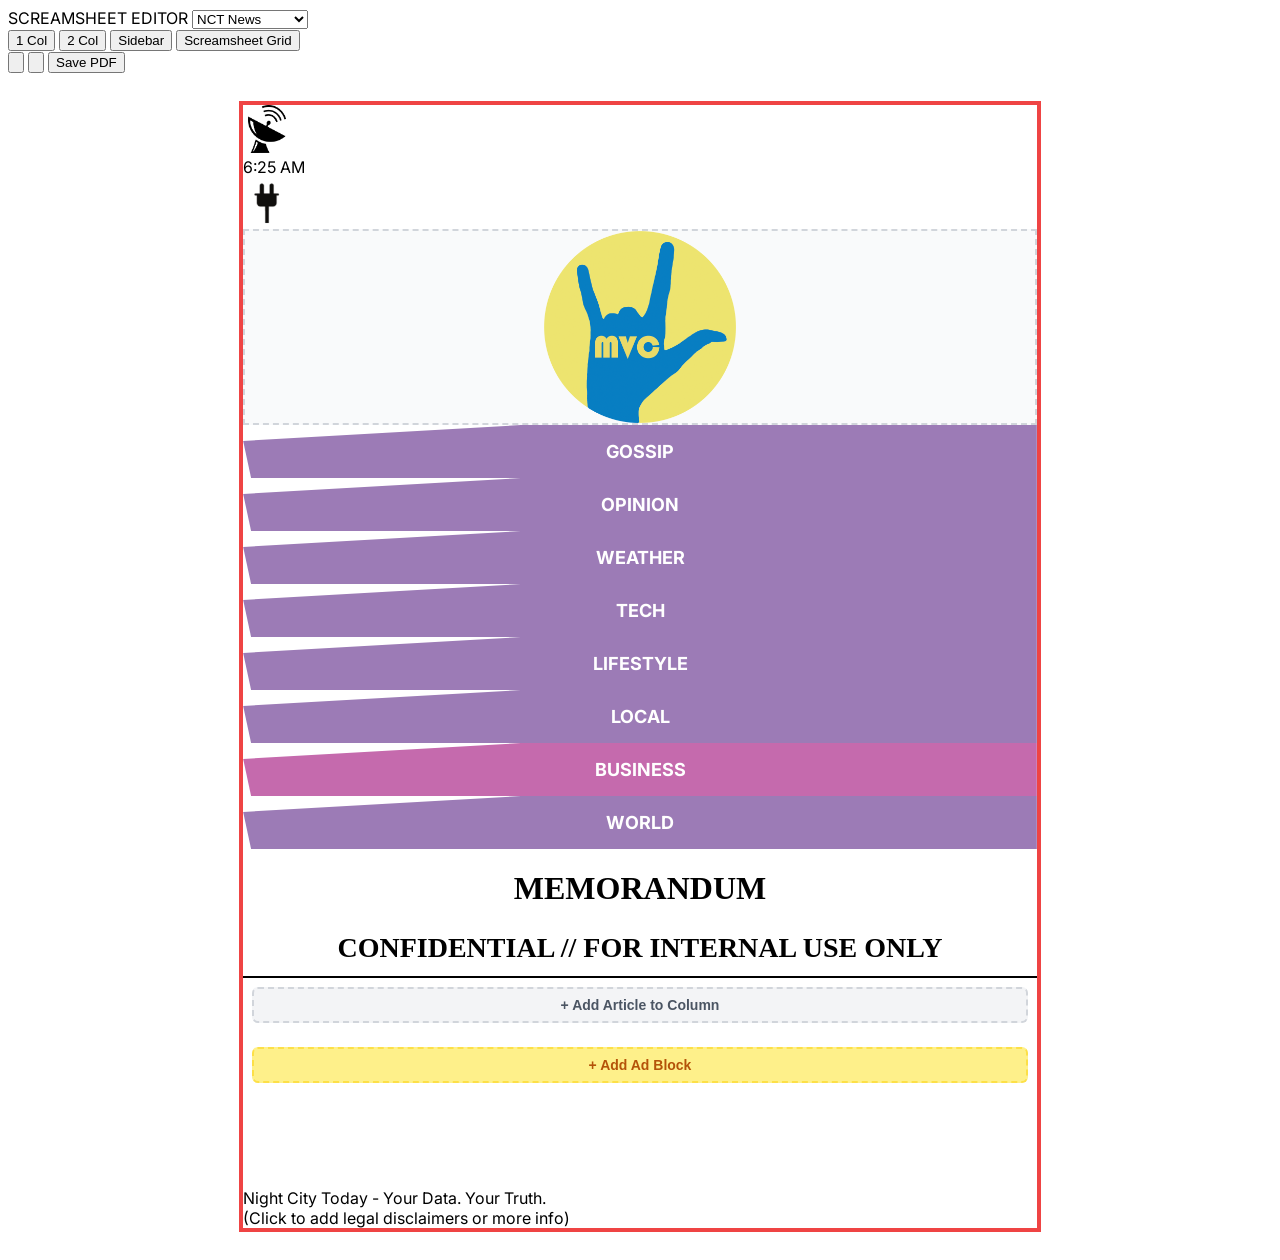
==== commit 35bf8c94: "Update print statement from 'Hello' to 'Goodbye'" ====
--- a/index.html
+++ b/index.html
@@ -10,6 +10,11 @@
     <link rel="preconnect" href="https://fonts.googleapis.com">
     <link rel="preconnect" href="https://fonts.gstatic.com" crossorigin>
     <link href="https://fonts.googleapis.com/css2?family=Inter:wght@400;700;900&display=swap" rel="stylesheet">
+    
+    <!-- PDF Generation Libraries -->
+    <script src="https://cdnjs.cloudflare.com/ajax/libs/html2canvas/1.4.1/html2canvas.min.js"></script>
+    <script src="https://cdnjs.cloudflare.com/ajax/libs/jspdf/2.5.1/jspdf.umd.min.js"></script>
+
     <style>
         /* Use Inter as the default font */
         body { font-family: 'Inter', sans-serif; }
@@ -41,7 +46,7 @@
             margin: 1rem 0;
             display: flex;
             flex-direction: column;
-            position: relative; /* For remove button */
+            position: relative;
         }
         
         @media (min-width: 768px) {
@@ -72,7 +77,6 @@
             color: var(--theme-text-on-primary);
         }
         
-        /* Corporate Header Styles */
         .corporate-header {
             font-family: 'Times New Roman', Times, serif;
             text-align: center;
@@ -131,13 +135,22 @@
             width: 100%; height: 100%; object-fit: contain;
         }
         
-        /* Static header icons */
         .header-icon {
             height: 2.5rem; width: 2.5rem;
             object-fit: contain;
         }
         @media (min-width: 640px) { .header-icon { height: 3rem; width: 3rem; } }
 
+        /* --- In-Universe Ad Block --- */
+        .ad-block {
+            border: 4px solid var(--theme-page-text);
+            padding: 0.5rem;
+            background-color: var(--theme-page-bg);
+            text-align: center;
+            font-weight: 900;
+            text-transform: uppercase;
+        }
+        .ad-block .image-placeholder { border: none; background: transparent; height: auto; min-height: 12rem; }
 
         /* --- Buttons --- */
         .remove-btn, .remove-layout-btn {
@@ -162,83 +175,64 @@
         .screamsheet-page:hover .remove-page-btn { display: inline-block; }
         .remove-page-btn:hover { background-color: #dc2626; transform: scale(1.1); }
 
-        .article-block:hover .remove-btn, .layout-block:hover .remove-layout-btn {
+        .article-block:hover .remove-btn, .layout-block:hover .remove-layout-btn, .ad-block:hover .remove-btn {
             display: inline-block;
         }
 
-
         /* --- Layout Block System --- */
-        .screamsheet-body { 
-            display: flex; 
-            flex-direction: column; 
-            gap: 1.5rem; 
-        }
+        .screamsheet-body { display: flex; flex-direction: column; gap: 1.5rem; }
         .layout-block {
             position: relative;
             border: 1px dashed transparent;
             padding: 0.5rem;
             transition: border-color 0.2s ease;
         }
-        .layout-block:hover {
-            border-color: #d1d5db; /* gray-300 */
-        }
-        .layout-block-content {
-            display: grid;
-            gap: 1.5rem;
-        }
-
-        /* 1-Col */
+        .layout-block:hover { border-color: #d1d5db; }
+        .layout-block-content { display: grid; gap: 1.5rem; }
+
         .layout-1-col .layout-block-content { grid-template-columns: 1fr; }
-        
-        /* 2-Col */
         .layout-2-col .layout-block-content { grid-template-columns: 1fr; }
-        @media (min-width: 768px) {
-            .layout-2-col .layout-block-content { grid-template-columns: repeat(2, 1fr); }
-        }
-
-        /* 3-Col */
+        @media (min-width: 768px) { .layout-2-col .layout-block-content { grid-template-columns: repeat(2, 1fr); } }
         .layout-3-col .layout-block-content { grid-template-columns: 1fr; }
-        @media (min-width: 768px) {
-            .layout-3-col .layout-block-content { grid-template-columns: repeat(3, 1fr); }
-        }
-
-        /* Sidebar Right */
+        @media (min-width: 768px) { .layout-3-col .layout-block-content { grid-template-columns: repeat(3, 1fr); } }
         .layout-sidebar-right .layout-block-content { grid-template-columns: 1fr; }
-        @media (min-width: 768px) {
-            .layout-sidebar-right .layout-block-content { grid-template-columns: 2fr 1fr; }
-        }
-        
-        /* Sidebar Left */
+        @media (min-width: 768px) { .layout-sidebar-right .layout-block-content { grid-template-columns: 2fr 1fr; } }
         .layout-sidebar-left .layout-block-content { grid-template-columns: 1fr; }
         .layout-sidebar-left .layout-block-content .col-main { order: 2; }
         .layout-sidebar-left .layout-block-content .col-sidebar { order: 1; }
         @media (min-width: 768px) {
             .layout-sidebar-left .layout-block-content { grid-template-columns: 1fr 2fr; }
-            .layout-sidebar-left .layout-block-content .col-main { order: 2; }
-            .layout-sidebar-left .layout-block-content .col-sidebar { order: 1; }
-        }
-
-        .layout-column {
-            display: flex;
-            flex-direction: column;
-            gap: 1rem;
-        }
-        .add-article-btn {
-            width: 100%;
-            padding: 0.5rem 1rem;
-            font-size: 0.875rem;
-            font-weight: 700;
-            color: #4b5563;
-            background-color: #f3f4f6;
-            border: 2px dashed #d1d5db;
-            border-radius: 0.375rem;
-            cursor: pointer;
-            transition: all 0.2s ease;
-        }
-        .add-article-btn:hover {
-            background-color: #e5e7eb;
-            border-color: #9ca3af;
-        }
+        }
+
+        /* Asymmetrical Screamsheet Grid */
+        .layout-screamsheet .layout-block-content { grid-template-columns: 1fr; }
+        @media (min-width: 768px) {
+            .layout-screamsheet .layout-block-content {
+                grid-template-columns: repeat(3, 1fr);
+                grid-auto-rows: min-content;
+            }
+            .layout-screamsheet .col-span-vertical {
+                grid-row: span 2;
+                border-right: 2px solid var(--theme-page-text);
+                padding-right: 1.5rem;
+            }
+            .layout-screamsheet .col-span-horizontal {
+                grid-column: span 2;
+                border-bottom: 2px solid var(--theme-page-text);
+                padding-bottom: 1.5rem;
+            }
+        }
+
+        .layout-column { display: flex; flex-direction: column; gap: 1rem; }
+        
+        .add-article-btn, .add-ad-btn {
+            width: 100%; padding: 0.5rem 1rem; font-size: 0.875rem; font-weight: 700;
+            color: #4b5563; background-color: #f3f4f6; border: 2px dashed #d1d5db;
+            border-radius: 0.375rem; cursor: pointer; transition: all 0.2s ease;
+        }
+        .add-ad-btn { background-color: #fef08a; color: #b45309; border-color: #fde047; margin-top: 0.5rem; }
+        .add-article-btn:hover { background-color: #e5e7eb; border-color: #9ca3af; }
+        .add-ad-btn:hover { background-color: #fde047; }
         
         /* --- Modals --- */
         .modal-overlay {
@@ -249,44 +243,16 @@
         .modal-content {
             background-color: #27272a; border: 1px solid #3f3f46;
             color: white; max-width: 64rem; width: 95%;
-            border-radius: 0.5rem; shadow: 0 20px 25px -5px rgba(0, 0, 0, 0.1);
-            max-height: 90vh; display: flex; flex-direction: column;
-        }
-
-        .logo-grid {
-            grid-template-columns: repeat(auto-fill, minmax(100px, 1fr));
-        }
+            border-radius: 0.5rem; max-height: 90vh; display: flex; flex-direction: column;
+        }
+        .logo-grid { grid-template-columns: repeat(auto-fill, minmax(100px, 1fr)); }
         .logo-grid img {
             border: 2px solid #404040; border-radius: 0.375rem;
             cursor: pointer; transition: transform 0.1s, border-color 0.1s;
-            background-color: white;
-            padding: 0.25rem;
-        }
-        .logo-grid img:hover {
-            transform: scale(1.05); border-color: var(--theme-primary);
-        }
-
-        /* --- Print Styles --- */
-        @media print {
-            body { background-color: #ffffff; }
-            #editor-ui, .modal-overlay, .add-article-btn, .remove-btn, .remove-layout-btn, .remove-page-btn { 
-                display: none !important; 
-            }
-            #document-container { margin: 0; padding: 0; }
-            .screamsheet-page {
-                box-shadow: none; margin: 0; width: 100%;
-                min-height: 0; height: auto; page-break-after: always;
-            }
-            .screamsheet-page:last-child { page-break-after: auto; }
-            
-            .image-placeholder { border: none; background: none; }
-            .image-placeholder span { display: none; }
-            .layout-block { border: none; padding: 0; }
-            
-            [contenteditable="true"]:focus { outline: none; background-color: transparent; }
-            .article-image { max-width: 100% !important; display: block; }
-        }
-        @page { size: A4; margin: 0; }
+            background-color: white; padding: 0.25rem;
+        }
+        .logo-grid img:hover { transform: scale(1.05); border-color: var(--theme-primary); }
+
     </style>
 </head>
 <body class="bg-zinc-900 text-white">
@@ -295,7 +261,6 @@
     <div id="editor-ui" class="bg-zinc-800 p-2 sm:p-4 sticky top-0 z-50 shadow-lg flex flex-wrap gap-2 sm:gap-4 items-center justify-center">
         <span class="text-lg font-bold text-red-500 hidden sm:inline">SCREAMSHEET EDITOR</span>
         
-        <!-- Theme Selector -->
         <select id="theme-select" class="bg-zinc-700 border border-zinc-600 rounded-md px-2 py-2 text-sm focus:outline-none focus:ring-2 focus:ring-red-500">
             <option value="nct">NCT News</option>
             <option value="trauma-team">Trauma Team</option>
@@ -305,14 +270,14 @@
             <option value="network54">Network54</option>
         </select>
         
-        <!-- Add Layout Blocks -->
         <div class="flex gap-2 p-2 bg-zinc-700 rounded-md">
             <button class="add-layout-btn bg-gray-600 hover:bg-gray-500 text-white font-bold py-1 px-2 rounded-md text-sm transition-colors" data-layout="layout-1-col" title="Add 1-Column Block">1 Col</button>
             <button class="add-layout-btn bg-gray-600 hover:bg-gray-500 text-white font-bold py-1 px-2 rounded-md text-sm transition-colors" data-layout="layout-2-col" title="Add 2-Column Block">2 Col</button>
             <button class="add-layout-btn bg-gray-600 hover:bg-gray-500 text-white font-bold py-1 px-2 rounded-md text-sm transition-colors" data-layout="layout-sidebar-right" title="Add Sidebar Right Block">Sidebar</button>
+            <!-- New Grid Button -->
+            <button class="add-layout-btn bg-purple-600 hover:bg-purple-500 text-white font-bold py-1 px-2 rounded-md text-sm transition-colors" data-layout="layout-screamsheet" title="Add Complex Grid">Screamsheet Grid</button>
         </div>
 
-        <!-- Toolbar Buttons -->
         <button id="open-logo-library-btn" class="bg-yellow-600 hover:bg-yellow-700 text-white font-bold p-2 rounded-md text-sm transition-colors" title="Logo Library">
             <svg xmlns="http://www.w3.org/2000/svg" fill="none" viewBox="0 0 24 24" stroke-width="1.5" stroke="currentColor" class="w-5 h-5"><path stroke-linecap="round" stroke-linejoin="round" d="M2.25 15.75l5.159-5.159a2.25 2.25 0 013.182 0l5.159 5.159m-1.5-1.5l1.409-1.409a2.25 2.25 0 013.182 0l2.909 2.909m-18 3.75h16.5a1.5 1.5 0 001.5-1.5V6a1.5 1.5 0 00-1.5-1.5H3.75A1.5 1.5 0 002.25 6v12a1.5 1.5 0 001.5 1.5zm10.5-11.25h.008v.008h-.008V8.25zm.375 0a.375.375 0 11-.75 0 .375.375 0 01.75 0z" /></svg>
         </button>
@@ -335,12 +300,7 @@
                     <svg xmlns="http://www.w3.org/2000/svg" fill="none" viewBox="0 0 24 24" stroke-width="1.5" stroke="currentColor" class="w-8 h-8"><path stroke-linecap="round" stroke-linejoin="round" d="M6 18L18 6M6 6l12 12" /></svg>
                 </button>
             </div>
-            
-            <div class="flex-grow overflow-y-auto pr-2" id="asset-library-container">
-                <!-- JS will populate this -->
-            </div>
-
-            <!-- Upload Area Footer -->
+            <div class="flex-grow overflow-y-auto pr-2" id="asset-library-container"></div>
             <div class="mt-4 border-t border-gray-600 pt-4">
                  <div class="flex justify-between items-center mb-2">
                      <h3 class="text-sm font-bold text-gray-300">Add New Assets</h3>
@@ -362,19 +322,14 @@
         <div class="bg-zinc-800 border border-zinc-600 p-6 rounded-lg shadow-2xl max-w-md w-full">
             <h3 class="text-xl font-bold text-white mb-4">Categorize Uploads</h3>
             <p class="text-gray-400 text-sm mb-4">You are uploading <span id="upload-count" class="text-white font-bold">0</span> file(s). Where should they go?</p>
-            
             <div class="mb-4">
                 <label class="block text-xs text-gray-400 uppercase font-bold mb-1">Select Category</label>
-                <select id="category-select" class="w-full bg-zinc-900 border border-gray-600 text-white rounded p-2 focus:border-blue-500 focus:outline-none">
-                    <!-- Populated by JS -->
-                </select>
-            </div>
-            
+                <select id="category-select" class="w-full bg-zinc-900 border border-gray-600 text-white rounded p-2 focus:border-blue-500 focus:outline-none"></select>
+            </div>
             <div id="new-category-input-container" class="mb-6 hidden">
                 <label class="block text-xs text-gray-400 uppercase font-bold mb-1">New Category Name</label>
                 <input type="text" id="new-category-input" class="w-full bg-zinc-900 border border-gray-600 text-white rounded p-2 focus:border-green-500 focus:outline-none" placeholder="e.g. Nomads">
             </div>
-            
             <div class="flex justify-end gap-2">
                 <button id="cancel-upload-btn" class="px-4 py-2 bg-gray-600 hover:bg-gray-500 rounded text-sm font-bold">Cancel</button>
                 <button id="save-upload-btn" class="px-4 py-2 bg-blue-600 hover:bg-blue-500 rounded text-sm font-bold">Save Assets</button>
@@ -382,14 +337,9 @@
         </div>
     </div>
     
-    <!-- === DOCUMENT CONTAINER === -->
-    <div id="document-container" class="relative">
-        <!-- Page 1 will be generated by JS init -->
-    </div>
+    <div id="document-container" class="relative"></div>
     
-    <!-- === TEMPLATES (Hidden) === -->
-    
-    <!-- Article Template -->
+    <!-- === TEMPLATES === -->
     <div id="article-template" class="article-block break-inside-avoid-column relative" style="display: none;">
         <button class="remove-btn text-red-500 hover:text-red-700" title="Remove Article"><svg xmlns="http://www.w3.org/2000/svg" fill="none" viewBox="0 0 24 24" stroke-width="1.5" stroke="currentColor" class="w-6 h-6"><path stroke-linecap="round" stroke-linejoin="round" d="M15 12H9m12 0a9 9 0 11-18 0 9 9 0 0118 0z" /></svg></button>
         <h2 contenteditable="true" data-placeholder="New Article Headline">New Article Headline</h2>
@@ -401,25 +351,30 @@
         <div class="article-body text-justify" contenteditable="true" data-placeholder="Start writing..."><p>New article content.</p></div>
         <div class="article-links mt-2" contenteditable="true" data-placeholder="Link: Example Link">Link: New Link</div>
     </div>
+
+    <!-- New Ad Template -->
+    <div id="ad-template" class="ad-block break-inside-avoid-column relative" style="display: none;">
+        <button class="remove-btn text-red-500 hover:text-red-700" title="Remove Ad"><svg xmlns="http://www.w3.org/2000/svg" fill="none" viewBox="0 0 24 24" stroke-width="1.5" stroke="currentColor" class="w-6 h-6"><path stroke-linecap="round" stroke-linejoin="round" d="M15 12H9m12 0a9 9 0 11-18 0 9 9 0 0118 0z" /></svg></button>
+        <div class="image-placeholder relative mb-2">
+            <span class="text-gray-400 text-sm p-2">Click to add Ad Image</span>
+            <img src="" alt="Ad Image" class="article-image hidden">
+        </div>
+        <div class="text-sm" contenteditable="true" data-placeholder="Advertisement tagline...">Protecting what matters.</div>
+    </div>
     
-    <!-- Page Template -->
     <div id="page-template" class="screamsheet-page" style="display: none;">
         <button class="remove-page-btn" title="Remove Page"><svg xmlns="http://www.w3.org/2000/svg" fill="none" viewBox="0 0 24 24" stroke-width="1.5" stroke="currentColor" class="w-6 h-6"><path stroke-linecap="round" stroke-linejoin="round" d="M14.74 9l-.346 9m-4.788 0L9.26 9m9.968-3.21c.342.052.682.107 1.022.166m-1.022-.165L18.16 19.673a2.25 2.25 0 01-2.244 2.077H8.084a2.25 2.25 0 01-2.244-2.077L4.772 5.79m14.456 0a48.108 48.108 0 00-3.478-.397m-12.578 0a48.09 48.09 0 01-3.478-.397m15.908 0A49.133 49.133 0 0112 4.5c-2.705 0-5.32.39-7.842 1.15m15.684 0v.003z" /></svg></button>
         <header class="p-6 border-b-2 border-black">
-            <!-- Header Icons -->
             <div class="flex justify-between items-center mb-4">
                 <img src="" alt="Header Icon Left" class="header-icon">
                 <div contenteditable="true" data-placeholder="Enter time" class="timestamp text-2xl sm:text-3xl font-bold text-center">6:25 AM</div>
                 <img src="" alt="Header Icon Right" class="header-icon">
             </div>
-            <!-- Main Logo & Categories -->
             <div class="flex flex-col sm:flex-row sm:flex-nowrap items-center gap-4">
                 <div class="image-placeholder relative h-24 w-full sm:w-64 flex-shrink-0 border-none bg-transparent" title="Main News Logo">
                     <span class="text-gray-400 text-sm p-2 absolute inset-0 flex items-center justify-center border-2 border-dashed border-gray-300 rounded-md">Click to add Main Logo</span>
                     <img src="" alt="News Logo" class="article-image hidden" data-logo-name="">
                 </div>
-                
-                <!-- News Category Header -->
                 <div class="news-categories grid grid-cols-2 sm:grid-cols-4 gap-1 sm:gap-2 w-full">
                     <div class="news-category" data-topic="gossip">GOSSIP</div>
                     <div class="news-category" data-topic="opinion">OPINION</div>
@@ -430,19 +385,14 @@
                     <div class="news-category active" data-topic="business">BUSINESS</div>
                     <div class="news-category" data-topic="world">WORLD</div>
                 </div>
-                
-                <!-- Corporate Header (Initially Hidden) -->
                 <div class="corporate-header w-full hidden">
                     <h1 contenteditable="true" data-placeholder="MEMORANDUM" class="text-4xl font-bold uppercase tracking-widest">MEMORANDUM</h1>
                     <h2 contenteditable="true" data-placeholder="CONFIDENTIAL // FOR INTERNAL USE ONLY" class="text-sm font-bold uppercase tracking-wider text-gray-600 mt-1">CONFIDENTIAL // FOR INTERNAL USE ONLY</h2>
                 </div>
-
             </div>
         </header>
         <main class="screamsheet-content p-6">
-            <div class="screamsheet-body">
-                <!-- Layout blocks will be added here by JS -->
-            </div>
+            <div class="screamsheet-body"></div>
         </main>
         <footer class="p-6 border-t-2 border-black mt-auto">
             <div class="footer-crawl-container text-center">
@@ -456,12 +406,13 @@
         </footer>
     </div>
     
-    <!-- Layout Block Templates -->
+    <!-- Layout Templates -->
     <div id="layout-1-col-template" class="layout-block layout-1-col" style="display: none;">
         <button class="remove-layout-btn" title="Remove Block"><svg xmlns="http://www.w3.org/2000/svg" fill="none" viewBox="0 0 24 24" stroke-width="1.5" stroke="currentColor" class="w-5 h-5"><path stroke-linecap="round" stroke-linejoin="round" d="M6 18L18 6M6 6l12 12" /></svg></button>
         <div class="layout-block-content">
             <div class="layout-column col-main">
                 <button class="add-article-btn">+ Add Article to Column</button>
+                <button class="add-ad-btn">+ Add Ad Block</button>
             </div>
         </div>
     </div>
@@ -471,59 +422,41 @@
         <div class="layout-block-content">
             <div class="layout-column col-main">
                 <button class="add-article-btn">+ Add Article to Column 1</button>
+                <button class="add-ad-btn">+ Add Ad Block</button>
             </div>
             <div class="layout-column col-main">
                 <button class="add-article-btn">+ Add Article to Column 2</button>
+                <button class="add-ad-btn">+ Add Ad Block</button>
             </div>
         </div>
     </div>
-    
-    <div id="layout-3-col-template" class="layout-block layout-3-col" style="display: none;">
+
+    <!-- Screamsheet Grid Template -->
+    <div id="layout-screamsheet-template" class="layout-block layout-screamsheet" style="display: none;">
         <button class="remove-layout-btn" title="Remove Block"><svg xmlns="http://www.w3.org/2000/svg" fill="none" viewBox="0 0 24 24" stroke-width="1.5" stroke="currentColor" class="w-5 h-5"><path stroke-linecap="round" stroke-linejoin="round" d="M6 18L18 6M6 6l12 12" /></svg></button>
         <div class="layout-block-content">
+            <div class="layout-column col-span-vertical">
+                <button class="add-article-btn">+ Add Sidebar Article</button>
+                <button class="add-ad-btn">+ Add Ad Block</button>
+            </div>
+            <div class="layout-column col-span-horizontal">
+                <button class="add-article-btn">+ Add Feature Article</button>
+                <button class="add-ad-btn">+ Add Ad Block</button>
+            </div>
             <div class="layout-column col-main">
-                <button class="add-article-btn">+ Add Article</button>
+                <button class="add-article-btn">+ Add Minor Article</button>
+                <button class="add-ad-btn">+ Add Ad Block</button>
             </div>
             <div class="layout-column col-main">
-                <button class="add-article-btn">+ Add Article</button>
-            </div>
-            <div class="layout-column col-main">
-                <button class="add-article-btn">+ Add Article</button>
+                <button class="add-article-btn">+ Add Minor Article</button>
+                <button class="add-ad-btn">+ Add Ad Block</button>
             </div>
         </div>
     </div>
-    
-    <div id="layout-sidebar-right-template" class="layout-block layout-sidebar-right" style="display: none;">
-        <button class="remove-layout-btn" title="Remove Block"><svg xmlns="http://www.w3.org/2000/svg" fill="none" viewBox="0 0 24 24" stroke-width="1.5" stroke="currentColor" class="w-5 h-5"><path stroke-linecap="round" stroke-linejoin="round" d="M6 18L18 6M6 6l12 12" /></svg></button>
-        <div class="layout-block-content">
-            <div class="layout-column col-main">
-                <button class="add-article-btn">+ Add Main Article</button>
-            </div>
-            <div class="layout-column col-sidebar">
-                <button class="add-article-btn">+ Add Sidebar Article</button>
-            </div>
-        </div>
-    </div>
-    
-    <div id="layout-sidebar-left-template" class="layout-block layout-sidebar-left" style="display: none;">
-        <button class="remove-layout-btn" title="Remove Block"><svg xmlns="http://www.w3.org/2000/svg" fill="none" viewBox="0 0 24 24" stroke-width="1.5" stroke="currentColor" class="w-5 h-5"><path stroke-linecap="round" stroke-linejoin="round" d="M6 18L18 6M6 6l12 12" /></svg></button>
-        <div class="layout-block-content">
-            <div class="layout-column col-sidebar">
-                <button class="add-article-btn">+ Add Sidebar Article</button>
-            </div>
-            <div class="layout-column col-main">
-                <button class="add-article-btn">+ Add Main Article</button>
-            </div>
-        </div>
-    </div>
 
 
     <script>
         document.addEventListener('DOMContentLoaded', () => {
-            
-            // =================================================================
-            //  STANDARD ASSET LIBRARY (Categorized Map/Dictionary)
-            // =================================================================
             const ASSET_LIBRARY = {
                 "Corporations": [
                     { name: "American Logo", src: "./Cyberpunk RED Logos/Americar Logo.png" },
@@ -641,23 +574,18 @@
                 ]
             };
             
-            // List of logos that are considered "Media" and should show the news header
             const MEDIA_CORP_LOGOS = [
                 "Night City Today News Logo.png",
                 "Night City Today News Logo Black.png",
                 "Network54 Logo.png"
             ];
 
-
-            // Global state for pending uploads
             let pendingUploadFiles = [];
 
-            // === ELEMENTS ===
             const themeSelect = document.getElementById('theme-select');
             const addPageBtn = document.getElementById('add-page-btn');
             const printBtn = document.getElementById('print-pdf-btn');
             
-            // Logo Modal Elements
             const openLogoLibraryBtn = document.getElementById('open-logo-library-btn');
             const logoModal = document.getElementById('logo-library-modal');
             const closeLogoLibraryBtn = document.getElementById('close-logo-library-btn');
@@ -665,7 +593,6 @@
             const logoUploadInput = document.getElementById('logo-upload-input');
             const clearUploadsBtn = document.getElementById('clear-uploads-btn');
 
-            // Categorize Modal Elements
             const categorizeModal = document.getElementById('categorize-modal');
             const categorySelect = document.getElementById('category-select');
             const newCategoryInputContainer = document.getElementById('new-category-input-container');
@@ -676,72 +603,42 @@
 
             const documentContainer = document.getElementById('document-container');
             const articleTemplate = document.getElementById('article-template');
+            const adTemplate = document.getElementById('ad-template');
             const pageTemplate = document.getElementById('page-template');
             
             let currentImageTarget = null;
             let currentActivePage = null;
 
-            // === THEMES & LAYOUTS ===
             const themes = {
                 'network54': { 
-                    '--theme-primary': '#e60000', /* Red */
-                    '--theme-secondary': '#000000', /* Black */
-                    '--theme-text-on-secondary': '#ffffff', 
-                    '--theme-text-on-primary': '#ffffff', 
-                    '--theme-page-bg': '#ffffff', 
-                    '--theme-page-text': '#000000', 
-                    '--theme-byline-bg': '#f2e6e6', /* Light Red/Gray */
-                    '--theme-link-text': '#e60000' 
+                    '--theme-primary': '#e60000', '--theme-secondary': '#000000', '--theme-text-on-secondary': '#ffffff', 
+                    '--theme-text-on-primary': '#ffffff', '--theme-page-bg': '#ffffff', '--theme-page-text': '#000000', 
+                    '--theme-byline-bg': '#f2e6e6', '--theme-link-text': '#e60000' 
                 },
                 'nct': { 
-                    '--theme-primary': '#c56aad', /* Pink */
-                    '--theme-secondary': '#9c7bb6', /* Purple */
-                    '--theme-text-on-secondary': '#ffffff', 
-                    '--theme-text-on-primary': '#ffffff', 
-                    '--theme-page-bg': '#ffffff', 
-                    '--theme-page-text': '#000000', 
-                    '--theme-byline-bg': '#f0e6f2', /* Light Pink/Purple */
-                    '--theme-link-text': '#5b9dd4' /* Blue */
+                    '--theme-primary': '#c56aad', '--theme-secondary': '#9c7bb6', '--theme-text-on-secondary': '#ffffff', 
+                    '--theme-text-on-primary': '#ffffff', '--theme-page-bg': '#ffffff', '--theme-page-text': '#000000', 
+                    '--theme-byline-bg': '#f0e6f2', '--theme-link-text': '#5b9dd4' 
                 },
                 'trauma-team': { 
-                    '--theme-primary': '#86b684', /* Mid Green */
-                    '--theme-secondary': '#2f5558', /* Dark Teal */
-                    '--theme-text-on-secondary': '#ffffff', 
-                    '--theme-text-on-primary': '#ffffff', 
-                    '--theme-page-bg': '#ffffff', 
-                    '--theme-page-text': '#000000', 
-                    '--theme-byline-bg': '#c7e7ae', /* Light Green */
-                    '--theme-link-text': '#49816c' /* Dark Green */
+                    '--theme-primary': '#86b684', '--theme-secondary': '#2f5558', '--theme-text-on-secondary': '#ffffff', 
+                    '--theme-text-on-primary': '#ffffff', '--theme-page-bg': '#ffffff', '--theme-page-text': '#000000', 
+                    '--theme-byline-bg': '#c7e7ae', '--theme-link-text': '#49816c' 
                 },
                 'arasaka': { 
-                    '--theme-primary': '#e60000', /* Red */
-                    '--theme-secondary': '#000000', /* Black */
-                    '--theme-text-on-secondary': '#ffffff', 
-                    '--theme-text-on-primary': '#ffffff', 
-                    '--theme-page-bg': '#ffffff', 
-                    '--theme-page-text': '#000000', 
-                    '--theme-byline-bg': '#f2e6e6', /* Light Red */
-                    '--theme-link-text': '#e60000' 
+                    '--theme-primary': '#e60000', '--theme-secondary': '#000000', '--theme-text-on-secondary': '#ffffff', 
+                    '--theme-text-on-primary': '#ffffff', '--theme-page-bg': '#ffffff', '--theme-page-text': '#000000', 
+                    '--theme-byline-bg': '#f2e6e6', '--theme-link-text': '#e60000' 
                 },
                 'militech': { 
-                    '--theme-primary': '#4D5D53', /* Olive Drab */
-                    '--theme-secondary': '#222222', /* Gunmetal */
-                    '--theme-text-on-secondary': '#ffffff', 
-                    '--theme-text-on-primary': '#ffffff', 
-                    '--theme-page-bg': '#ffffff', 
-                    '--theme-page-text': '#000000', 
-                    '--theme-byline-bg': '#D9E0D7', /* Light Camo */
-                    '--theme-link-text': '#4D5D53' 
+                    '--theme-primary': '#4D5D53', '--theme-secondary': '#222222', '--theme-text-on-secondary': '#ffffff', 
+                    '--theme-text-on-primary': '#ffffff', '--theme-page-bg': '#ffffff', '--theme-page-text': '#000000', 
+                    '--theme-byline-bg': '#D9E0D7', '--theme-link-text': '#4D5D53' 
                 },
                 'biotechnica': { 
-                    '--theme-primary': '#22c55e', /* Bright Green */
-                    '--theme-secondary': '#f0fdf4', /* Light Green BG */
-                    '--theme-text-on-secondary': '#14532d', /* Dark Green Text */
-                    '--theme-text-on-primary': '#ffffff', 
-                    '--theme-page-bg': '#ffffff', 
-                    '--theme-page-text': '#000000', 
-                    '--theme-byline-bg': '#dcfce7', 
-                    '--theme-link-text': '#166534' 
+                    '--theme-primary': '#22c55e', '--theme-secondary': '#f0fdf4', '--theme-text-on-secondary': '#14532d', 
+                    '--theme-text-on-primary': '#ffffff', '--theme-page-bg': '#ffffff', '--theme-page-text': '#000000', 
+                    '--theme-byline-bg': '#dcfce7', '--theme-link-text': '#166534' 
                 }
             };
 
@@ -755,8 +652,6 @@
             }
             themeSelect.addEventListener('change', (e) => applyTheme(e.target.value));
 
-
-            // === PAGE CREATION ===
             function createPage() {
                 const newPage = pageTemplate.cloneNode(true);
                 newPage.id = `page-${Date.now()}`;
@@ -764,48 +659,36 @@
                 documentContainer.appendChild(newPage);
                 applyTheme(themeSelect.value);
                 
-                // Add default logos
                 const mainLogo = newPage.querySelector('header .image-placeholder[title="Main News Logo"] .article-image');
-                mainLogo.src = ASSET_LIBRARY['Corporations'][42].src; // NCT News
+                mainLogo.src = ASSET_LIBRARY['Corporations'][42].src; 
                 mainLogo.setAttribute('data-logo-name', 'Night City Today News Logo.png');
                 mainLogo.classList.remove('hidden');
                 newPage.querySelector('header .image-placeholder[title="Main News Logo"] span').style.display = 'none';
                 
-                const iconLeft = newPage.querySelector('.header-icon[alt="Header Icon Left"]');
-                iconLeft.src = ASSET_LIBRARY['UI & Ads'][2].src; // Satellite
+                newPage.querySelector('.header-icon[alt="Header Icon Left"]').src = ASSET_LIBRARY['UI & Ads'][2].src; 
+                newPage.querySelector('.header-icon[alt="Header Icon Right"]').src = ASSET_LIBRARY['UI & Ads'][1].src; 
                 
-                const iconRight = newPage.querySelector('.header-icon[alt="Header Icon Right"]');
-                iconRight.src = ASSET_LIBRARY['UI & Ads'][1].src; // Plug
-                
-                // Add default 1-col layout
                 const defaultLayout = document.getElementById('layout-1-col-template').cloneNode(true);
                 defaultLayout.id = '';
                 defaultLayout.style.display = 'block';
                 newPage.querySelector('.screamsheet-body').appendChild(defaultLayout);
                 
-                // Set default header (News)
-                toggleHeaderType(newPage, true); // true = is media
-
-                // Set as active page
+                toggleHeaderType(newPage, true); 
                 setActivePage(newPage);
             }
             
             function setActivePage(pageElement) {
                 document.querySelectorAll('.screamsheet-page').forEach(p => p.style.zIndex = '10');
+                if (currentActivePage) currentActivePage.style.boxShadow = "0 10px 15px -3px rgba(0, 0, 0, 0.1), 0 4px 6px -2px rgba(0, 0, 0, 0.05)";
+                currentActivePage = pageElement;
                 if (currentActivePage) {
-                    currentActivePage.style.boxShadow = "0 10px 15px -3px rgba(0, 0, 0, 0.1), 0 4px 6px -2px rgba(0, 0, 0, 0.05)";
-                }
-                currentActivePage = pageElement;
-                if (currentActivePage) { // Check if currentActivePage is not null
-                    currentActivePage.style.boxShadow = "0 0 0 4px #ef4444"; // Highlight active page
+                    currentActivePage.style.boxShadow = "0 0 0 4px #ef4444";
                     currentActivePage.style.zIndex = '20';
                 }
             }
             
             addPageBtn.addEventListener('click', createPage);
 
-            // === ASSET LIBRARY FUNCTIONS ===
-            
             function getUserLibrary() {
                 const raw = localStorage.getItem('logoLibraryV3');
                 if (raw) {
@@ -817,21 +700,14 @@
                 return {};
             }
 
-            function saveUserLibrary(lib) {
-                localStorage.setItem('logoLibraryV3', JSON.stringify(lib));
-            }
+            function saveUserLibrary(lib) { localStorage.setItem('logoLibraryV3', JSON.stringify(lib)); }
 
             function renderAssetLibrary() {
                 assetLibraryContainer.innerHTML = '';
-                
-                // 1. Render Standard Assets
                 renderLibrarySection(ASSET_LIBRARY, 'Standard Assets');
-                
-                // 2. Render User Assets
                 const userLib = getUserLibrary();
-                if (Object.keys(userLib).length > 0) {
-                    renderLibrarySection(userLib, 'My Uploads');
-                } else {
+                if (Object.keys(userLib).length > 0) renderLibrarySection(userLib, 'My Uploads');
+                else {
                      const emptyMsg = document.createElement('p');
                      emptyMsg.className = 'text-center text-gray-500 text-xs italic mt-4';
                      emptyMsg.textContent = "No user uploads yet.";
@@ -841,7 +717,6 @@
 
             function renderLibrarySection(libraryData, mainTitle) {
                 if (Object.keys(libraryData).length === 0) return;
-                
                 const sectionTitle = document.createElement('h2');
                 sectionTitle.className = 'text-lg font-bold text-white mt-6 mb-2 border-b border-gray-700';
                 sectionTitle.textContent = mainTitle;
@@ -849,7 +724,6 @@
 
                 for (const [category, assets] of Object.entries(libraryData)) {
                     if (!assets || assets.length === 0) continue;
-
                     const catDiv = document.createElement('div');
                     catDiv.className = 'mb-4';
                     
@@ -864,14 +738,9 @@
                     assets.forEach(asset => {
                         const src = typeof asset === 'string' ? asset : asset.src;
                         const title = typeof asset === 'string' ? 'User Upload' : asset.name;
-                        
                         const img = document.createElement('img');
-                        img.src = src;
-                        img.title = title;
-                        
-                        // Extract filename from src to store for logic
-                        const filename = src.split('/').pop();
-                        img.setAttribute('data-logo-name', filename);
+                        img.src = src; img.title = title;
+                        img.setAttribute('data-logo-name', src.split('/').pop());
 
                         img.onerror = function() {
                              this.src = 'https://placehold.co/100x100/333/999?text=Not Found';
@@ -886,96 +755,72 @@
                 }
             }
 
-            // === UPLOAD FLOW ===
-
             function handleFileUpload(e) {
                 const files = e.target.files;
                 if (!files || files.length === 0) return;
-                
-                pendingUploadFiles = []; // Reset pending
+                pendingUploadFiles = []; 
                 let processedCount = 0;
 
                 Array.from(files).forEach(file => {
                     const reader = new FileReader();
                     reader.onload = (event) => {
-                        // Store the base64 data and the original filename
-                        pendingUploadFiles.push({
-                            src: event.target.result,
-                            name: file.name
-                        });
+                        pendingUploadFiles.push({ src: event.target.result, name: file.name });
                         processedCount++;
-                        if (processedCount === files.length) {
-                            openCategorizeModal();
-                        }
+                        if (processedCount === files.length) openCategorizeModal();
                     };
                     reader.readAsDataURL(file);
                 });
-                
                 e.target.value = ''; 
             }
 
             function openCategorizeModal() {
                 uploadCountSpan.textContent = pendingUploadFiles.length;
-                
-                // Populate Select Options
                 categorySelect.innerHTML = '';
-                const stdKeys = Object.keys(ASSET_LIBRARY);
-                const userKeys = Object.keys(getUserLibrary());
-                const allKeys = new Set([...stdKeys, ...userKeys]);
+                const allKeys = new Set([...Object.keys(ASSET_LIBRARY), ...Object.keys(getUserLibrary())]);
 
                 const defOpt = document.createElement('option');
                 defOpt.value = ""; defOpt.text = "-- Select Existing Category --";
                 defOpt.disabled = true; defOpt.selected = true;
                 categorySelect.appendChild(defOpt);
+                
                 allKeys.forEach(k => {
                     const opt = document.createElement('option');
                     opt.value = k; opt.text = k;
                     categorySelect.appendChild(opt);
                 });
+                
                 const newOpt = document.createElement('option');
                 newOpt.value = "NEW_CATEGORY_TRIGGER"; newOpt.text = "+ Create New Category...";
-                newOpt.style.fontWeight = "bold"; newOpt.style.color = "#4ade80"; // green-400
+                newOpt.style.fontWeight = "bold"; newOpt.style.color = "#4ade80"; 
                 categorySelect.appendChild(newOpt);
 
                 newCategoryInputContainer.classList.add('hidden');
                 newCategoryInput.value = "";
-                categorizeModal.style.display = 'flex'; // Show modal
+                categorizeModal.style.display = 'flex'; 
             }
 
             categorySelect.addEventListener('change', () => {
                 if (categorySelect.value === 'NEW_CATEGORY_TRIGGER') {
                     newCategoryInputContainer.classList.remove('hidden');
                     newCategoryInput.focus();
-                } else {
-                    newCategoryInputContainer.classList.add('hidden');
-                }
+                } else newCategoryInputContainer.classList.add('hidden');
             });
 
             saveUploadBtn.addEventListener('click', () => {
                 let targetCategory = categorySelect.value;
                 if (targetCategory === 'NEW_CATEGORY_TRIGGER') {
                     targetCategory = newCategoryInput.value.trim();
-                    if (!targetCategory) {
-                        newCategoryInput.focus();
-                        newCategoryInput.placeholder = "Category name cannot be empty!";
-                        return;
-                    }
-                }
-                
-                if (!targetCategory || targetCategory === "") {
-                    categorySelect.focus();
-                    return;
-                }
+                    if (!targetCategory) return newCategoryInput.focus();
+                }
+                if (!targetCategory) return categorySelect.focus();
 
                 const userLib = getUserLibrary();
                 if (!userLib[targetCategory]) userLib[targetCategory] = [];
-                // Save the {name, src} objects from pending uploads
                 userLib[targetCategory] = [...userLib[targetCategory], ...pendingUploadFiles];
                 
                 saveUserLibrary(userLib);
-                
                 categorizeModal.style.display = 'none';
-                renderAssetLibrary(); // Refresh grid
+                renderAssetLibrary(); 
             });
 
             cancelUploadBtn.addEventListener('click', () => {
@@ -983,11 +828,9 @@
                 categorizeModal.style.display = 'none';
             });
             
-            // === SMART HEADER LOGIC ===
             function toggleHeaderType(pageElement, isMedia) {
                 const newsHeader = pageElement.querySelector('.news-categories');
                 const corpHeader = pageElement.querySelector('.corporate-header');
-                
                 if (isMedia) {
                     newsHeader.classList.remove('hidden');
                     corpHeader.classList.add('hidden');
@@ -996,8 +839,6 @@
                     corpHeader.classList.remove('hidden');
                 }
             }
-
-            // === EVENT LISTENERS ===
 
             openLogoLibraryBtn.addEventListener('click', () => {
                 renderAssetLibrary();
@@ -1028,17 +869,15 @@
                     const logoName = clickedImg.getAttribute('data-logo-name');
                     
                     targetImg.src = clickedImg.src;
-                    targetImg.setAttribute('data-logo-name', logoName); // Store the name for logic
+                    targetImg.setAttribute('data-logo-name', logoName); 
                     targetImg.classList.remove('hidden');
                     
                     const placeholderText = currentImageTarget.querySelector('span');
                     if(placeholderText) placeholderText.style.display = 'none';
                     
-                    // === Smart Header Logic Check ===
                     if (currentImageTarget.title === "Main News Logo") {
                         const isMediaLogo = MEDIA_CORP_LOGOS.includes(logoName);
-                        const page = currentImageTarget.closest('.screamsheet-page');
-                        toggleHeaderType(page, isMediaLogo);
+                        toggleHeaderType(currentImageTarget.closest('.screamsheet-page'), isMediaLogo);
                     }
                     
                     logoModal.style.display = 'none';
@@ -1047,12 +886,9 @@
                 }
             });
             
-            // Add layout block buttons
             document.querySelectorAll('.add-layout-btn').forEach(btn => {
                 btn.addEventListener('click', () => {
-                    if (!currentActivePage) {
-                         createPage(); // Create a page if none exists
-                    }
+                    if (!currentActivePage) createPage(); 
                     const layoutTemplateId = btn.dataset.layout + '-template';
                     const template = document.getElementById(layoutTemplateId);
                     if (template) {
@@ -1064,54 +900,42 @@
                 });
             });
 
-            // Universal Click Handler for dynamic content
             documentContainer.addEventListener('click', (e) => {
                 const target = e.target;
-                
-                // Set active page
                 const clickedPage = target.closest('.screamsheet-page');
-                if (clickedPage && clickedPage !== currentActivePage) {
-                    setActivePage(clickedPage);
-                }
-
-                // Remove Page
+                if (clickedPage && clickedPage !== currentActivePage) setActivePage(clickedPage);
+
                 if (target.closest('.remove-page-btn')) {
                     if (document.querySelectorAll('.screamsheet-page').length > 1) {
-                         const pageToRemove = target.closest('.screamsheet-page');
-                         pageToRemove.remove();
-                         // Set new active page
+                         target.closest('.screamsheet-page').remove();
                          setActivePage(documentContainer.querySelector('.screamsheet-page'));
-                    } else {
-                        alert("You cannot delete the last page.");
-                    }
+                    } else alert("You cannot delete the last page.");
                     return;
                 }
                 
-                // Remove Layout Block
-                if (target.closest('.remove-layout-btn')) {
-                    target.closest('.layout-block').remove();
-                    return;
-                }
-
-                // Remove Article
-                if (target.closest('.remove-btn')) {
-                    target.closest('.article-block').remove();
-                    return;
-                }
+                if (target.closest('.remove-layout-btn')) return target.closest('.layout-block').remove();
+                if (target.closest('.remove-btn')) return target.closest('.article-block, .ad-block').remove();
                 
-                // Add Article
                 if (target.closest('.add-article-btn')) {
                     const column = target.closest('.layout-column');
                     if (column) {
                         const newArticle = articleTemplate.cloneNode(true);
                         newArticle.id = ''; newArticle.style.display = 'block';
-                        // Insert *before* the button
                         column.insertBefore(newArticle, target.closest('.add-article-btn'));
                     }
                     return;
                 }
+
+                if (target.closest('.add-ad-btn')) {
+                    const column = target.closest('.layout-column');
+                    if (column) {
+                        const newAd = adTemplate.cloneNode(true);
+                        newAd.id = ''; newAd.style.display = 'block';
+                        column.insertBefore(newAd, target.closest('.add-article-btn'));
+                    }
+                    return;
+                }
                 
-                // Toggle News Category
                 if (target.closest('.news-category')) {
                     const cat = target.closest('.news-category');
                     cat.parentElement.querySelectorAll('.news-category').forEach(c => c.classList.remove('active'));
@@ -1119,7 +943,6 @@
                     return;
                 }
                 
-                // Open Logo Library for Image Placeholder
                 if (target.closest('.image-placeholder')) {
                     document.querySelectorAll('.image-placeholder.is-targeting').forEach(el => el.classList.remove('is-targeting'));
                     currentImageTarget = target.closest('.image-placeholder');
@@ -1130,11 +953,51 @@
                 }
             });
 
-            printBtn.addEventListener('click', () => window.print());
-
-            // --- App Initialization ---
+            // High-Fidelity PDF Export Logic using html2canvas & jsPDF
+            printBtn.addEventListener('click', async () => {
+                const originalText = printBtn.innerText;
+                printBtn.innerText = "Generating PDF...";
+                printBtn.disabled = true;
+
+                try {
+                    const { jsPDF } = window.jspdf;
+                    const pages = document.querySelectorAll('.screamsheet-page');
+                    const pdf = new jsPDF('p', 'mm', 'a4'); 
+
+                    for (let i = 0; i < pages.length; i++) {
+                        // Temporarily hide UI elements
+                        const removeBtns = pages[i].querySelectorAll('.remove-btn, .remove-layout-btn, .add-article-btn, .add-ad-btn, .remove-page-btn');
+                        removeBtns.forEach(btn => btn.style.display = 'none');
+                        pages[i].style.boxShadow = 'none'; // Remove red border outline for export
+
+                        const canvas = await html2canvas(pages[i], { 
+                            scale: 2, // High resolution
+                            useCORS: true,
+                            backgroundColor: getComputedStyle(pages[i]).backgroundColor
+                        });
+                        
+                        const imgData = canvas.toDataURL('image/jpeg', 1.0);
+                        if (i > 0) pdf.addPage();
+                        pdf.addImage(imgData, 'JPEG', 0, 0, 210, 297);
+
+                        // Restore UI elements
+                        removeBtns.forEach(btn => btn.style.display = '');
+                        pages[i].style.boxShadow = '';
+                    }
+
+                    pdf.save('NCT-Screamsheet.pdf');
+                } catch (error) {
+                    console.error("PDF Generation failed", error);
+                    alert("There was an error generating your PDF. Check the console for details.");
+                } finally {
+                    printBtn.innerText = originalText;
+                    printBtn.disabled = false;
+                    setActivePage(currentActivePage); // Restore the red highlight
+                }
+            });
+
             createPage(); 
         });
     </script>
 </body>
-</html>+</html>
